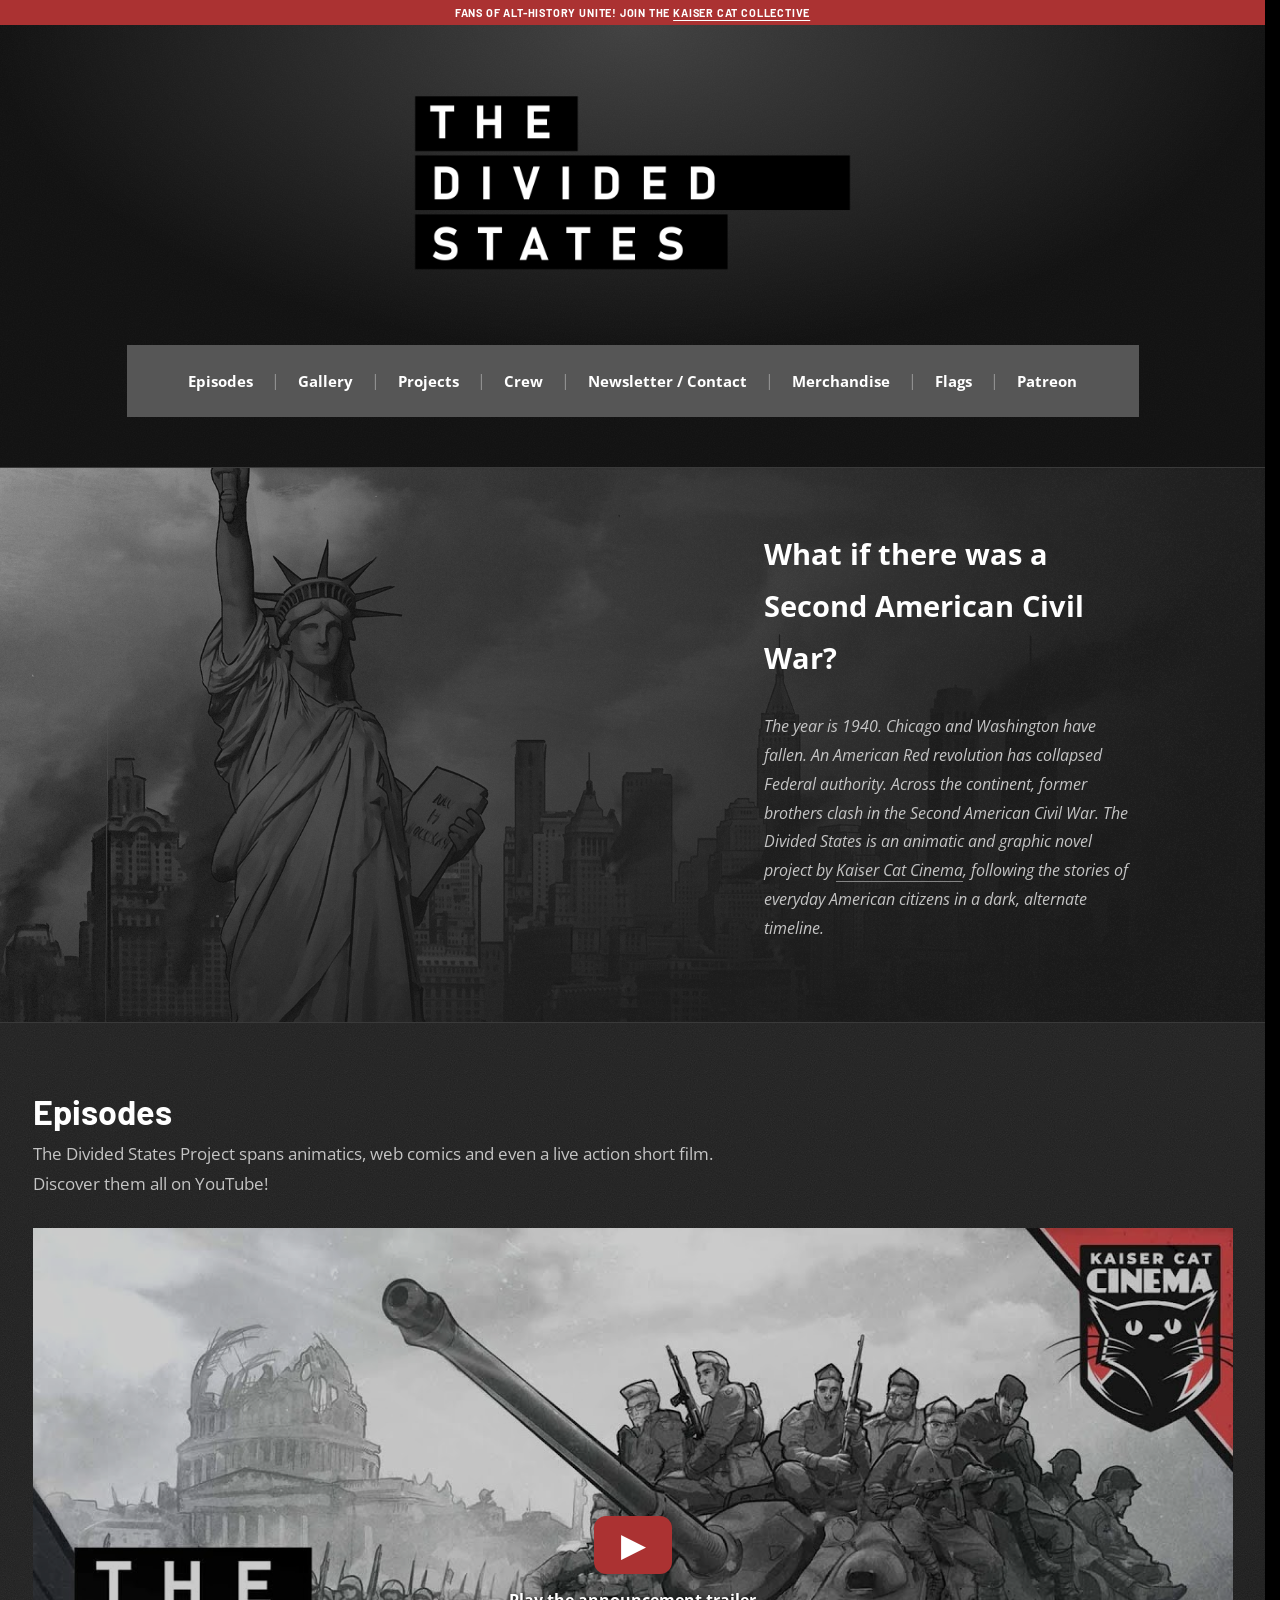
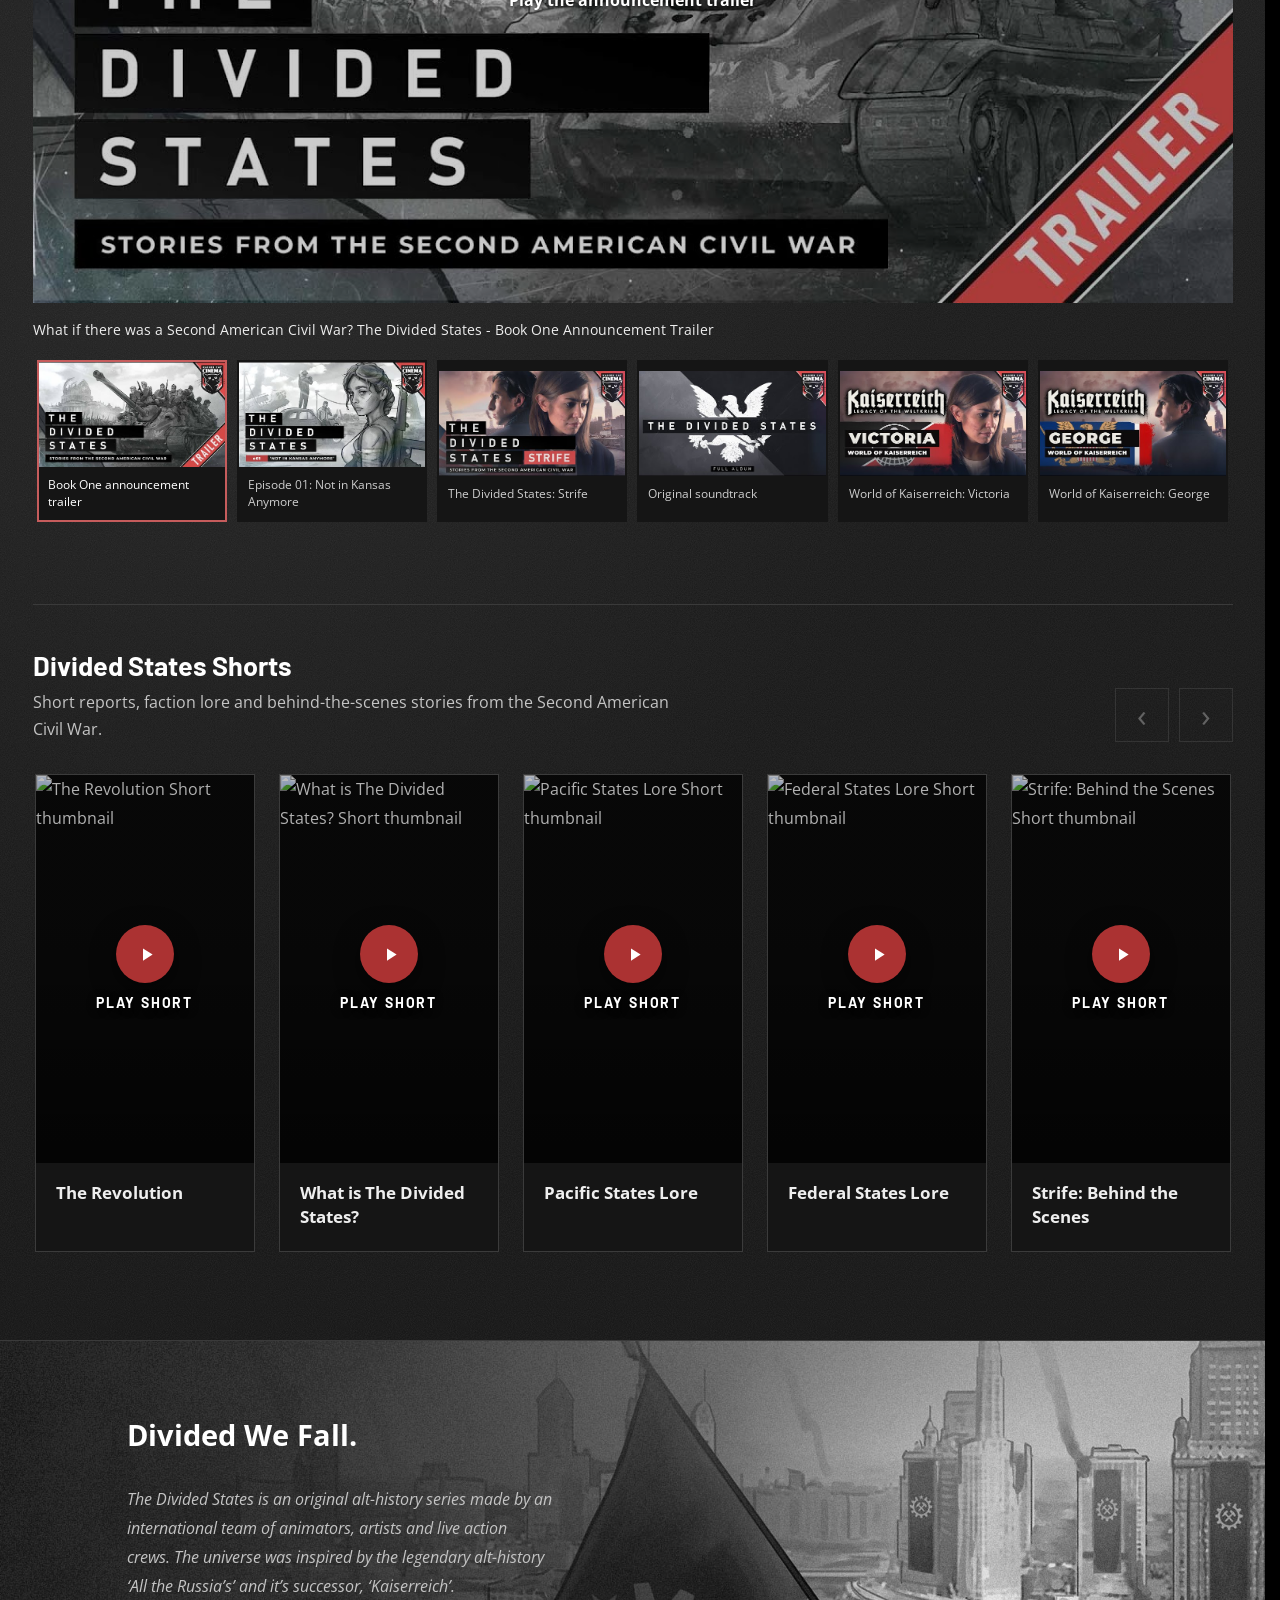
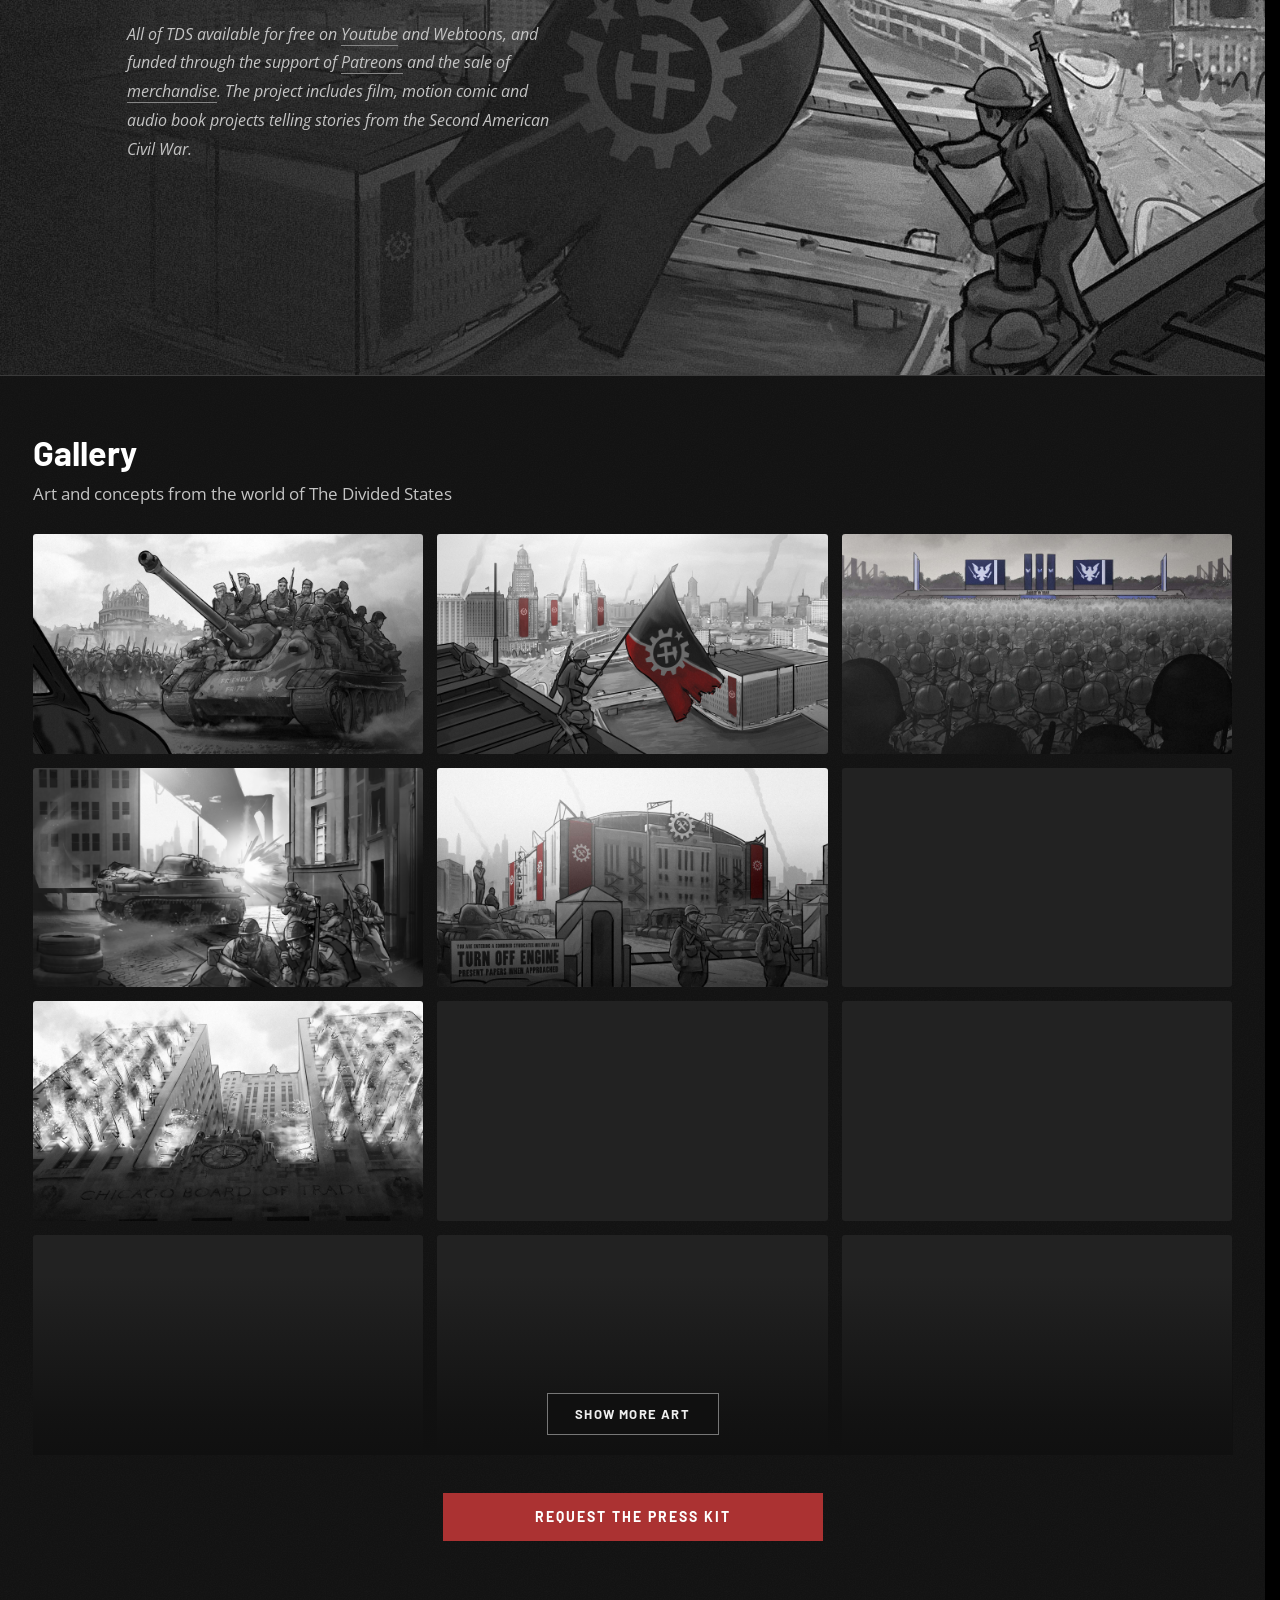
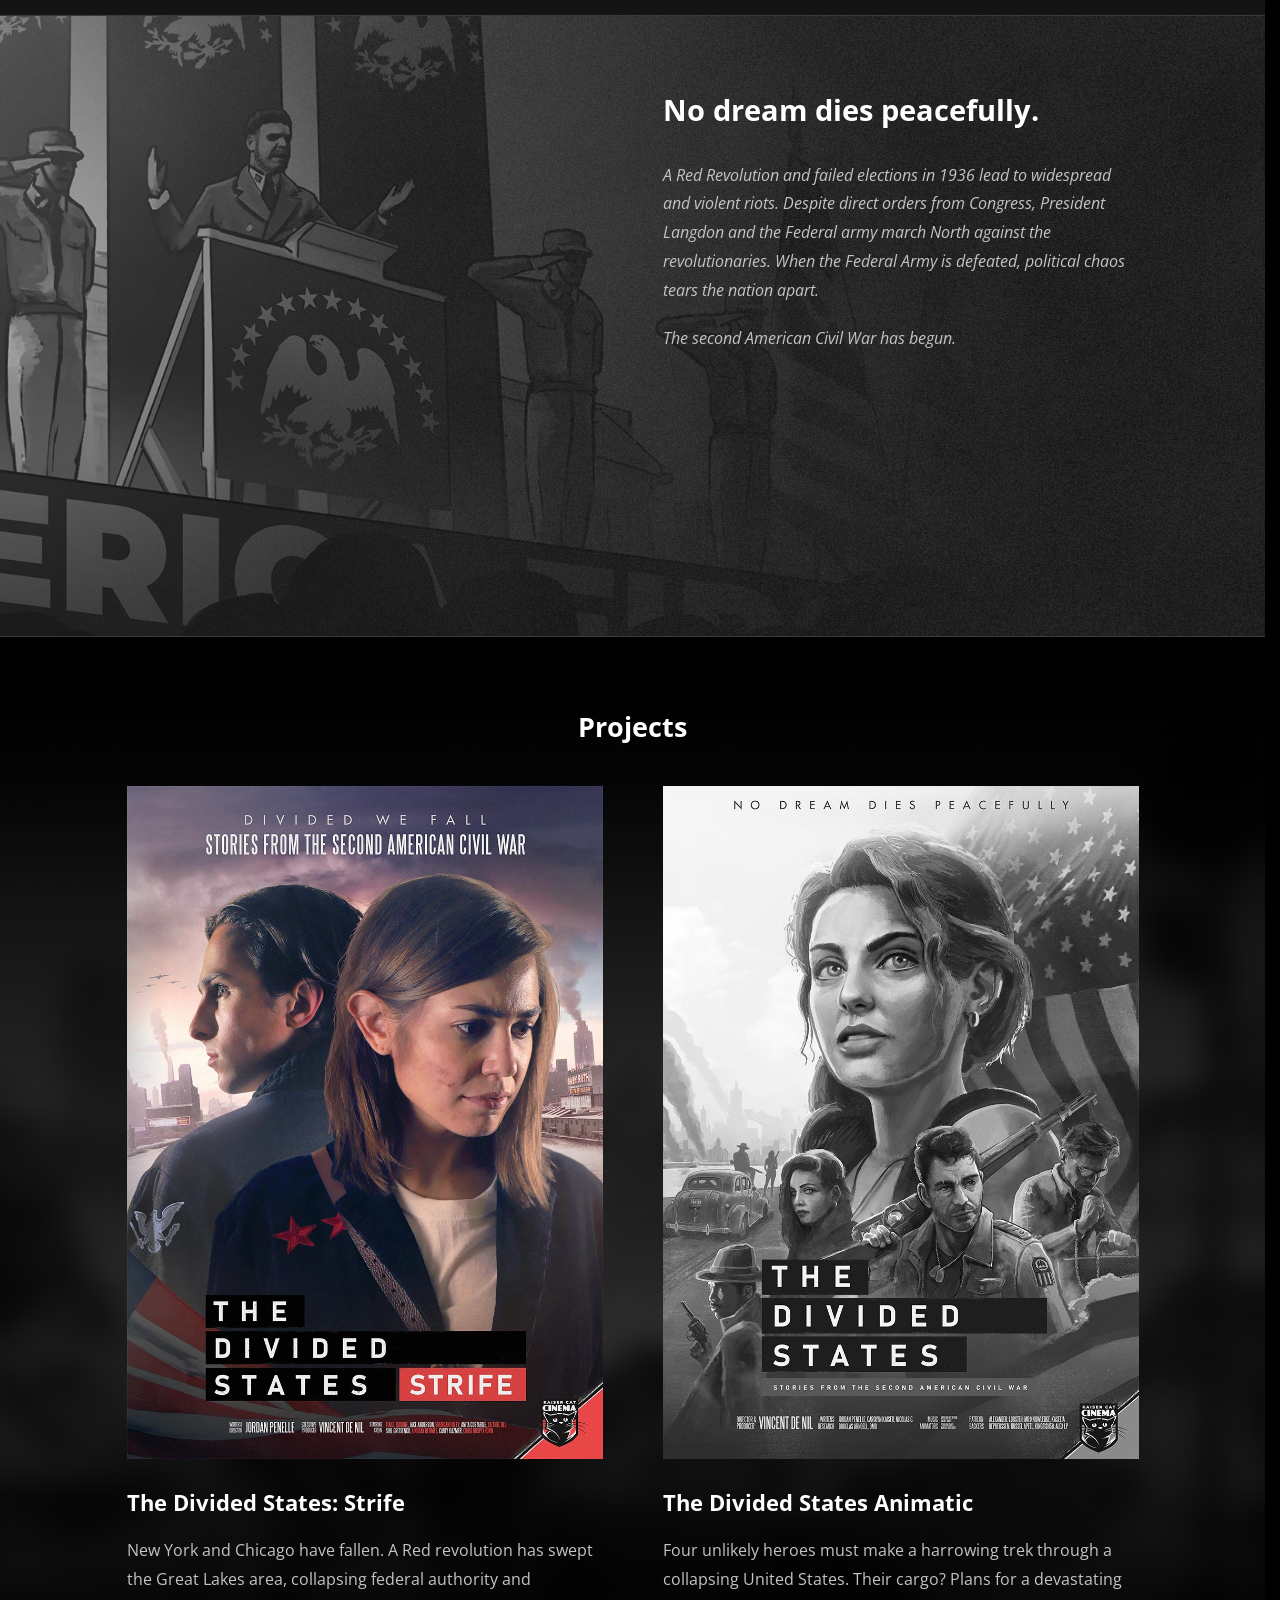
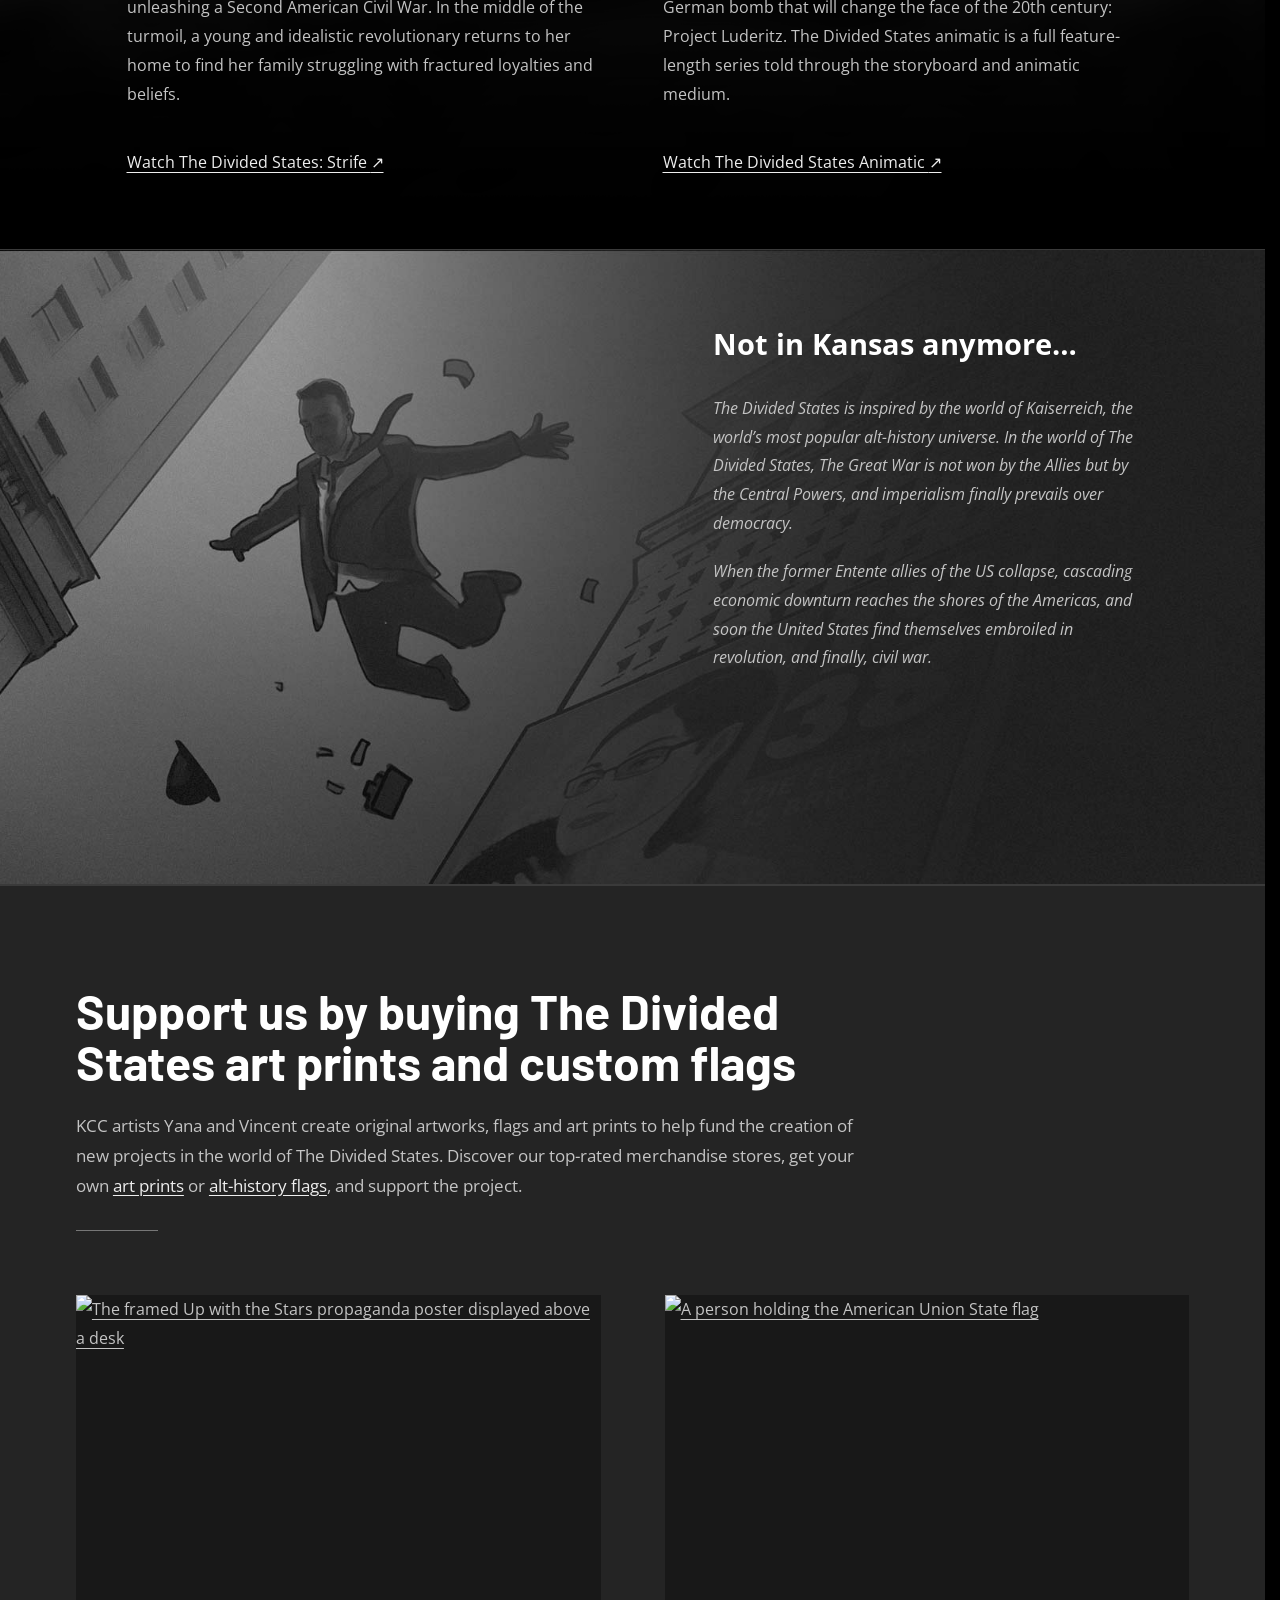
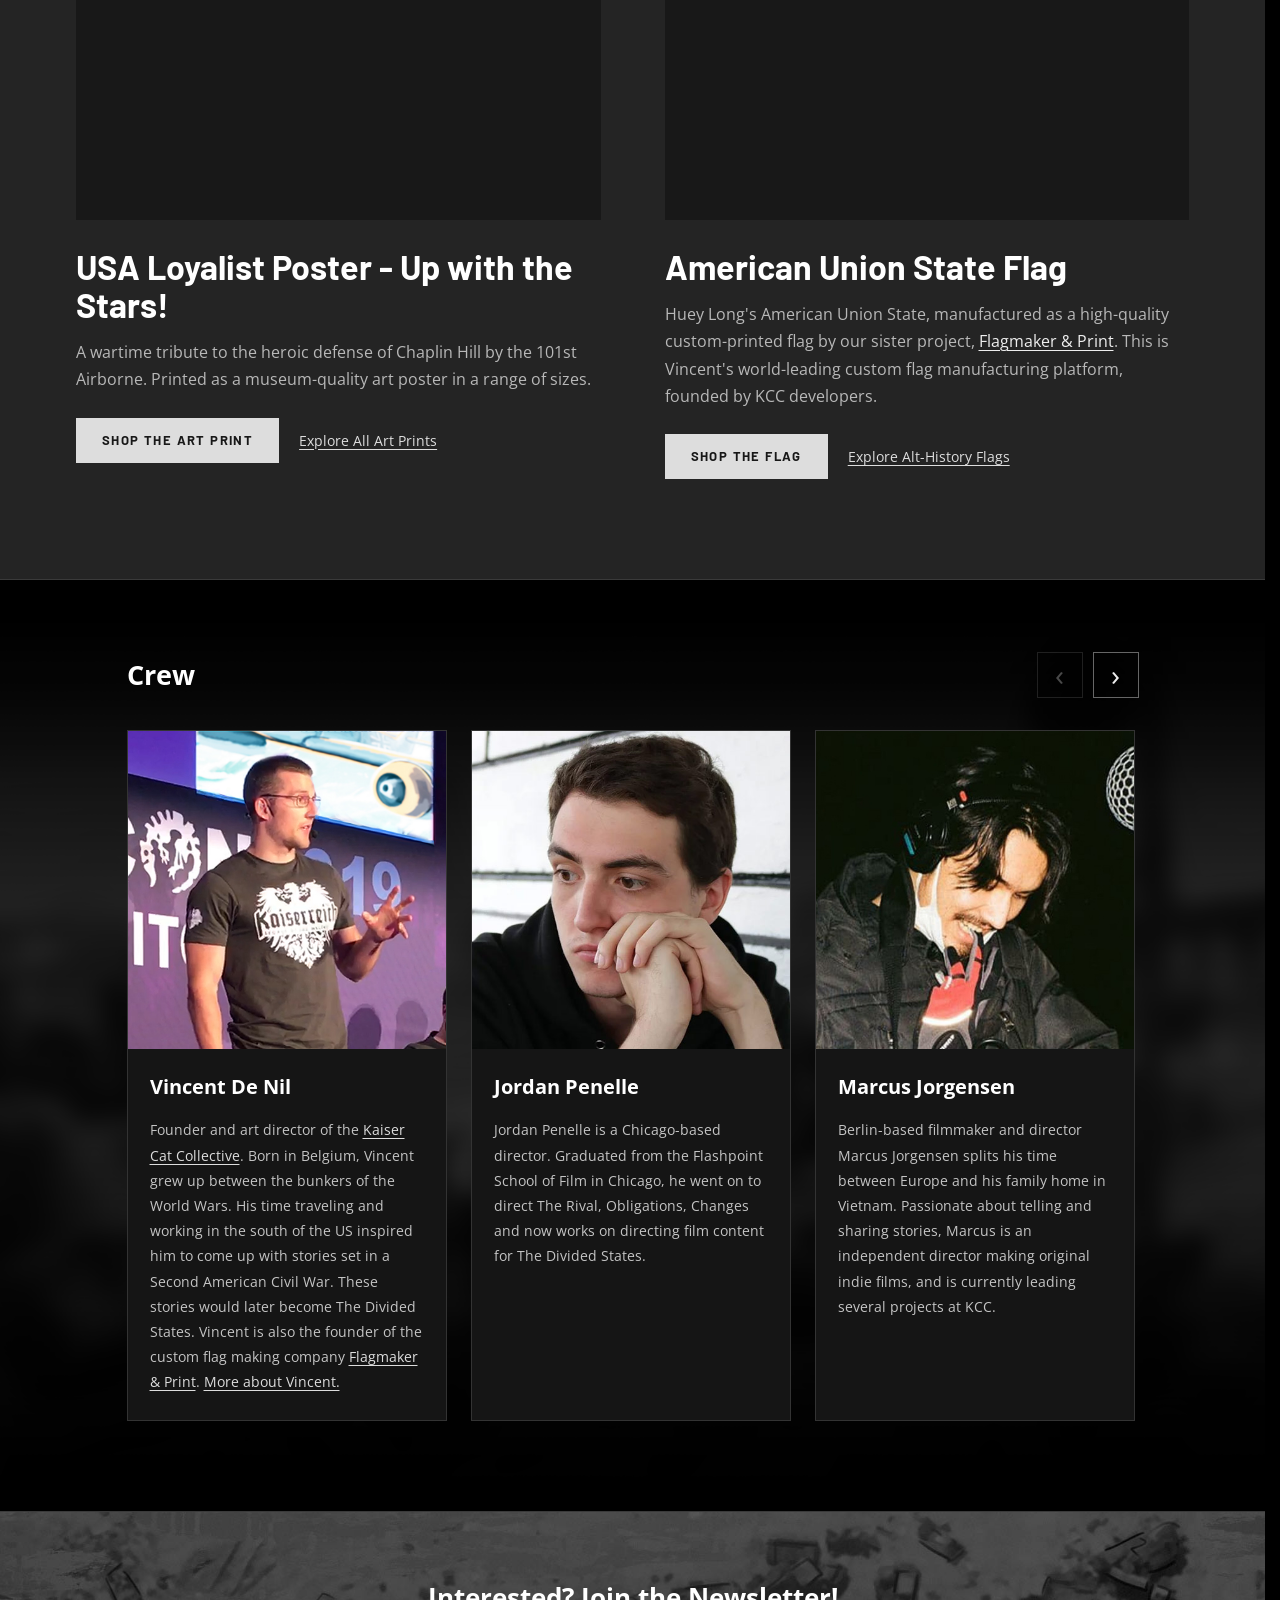
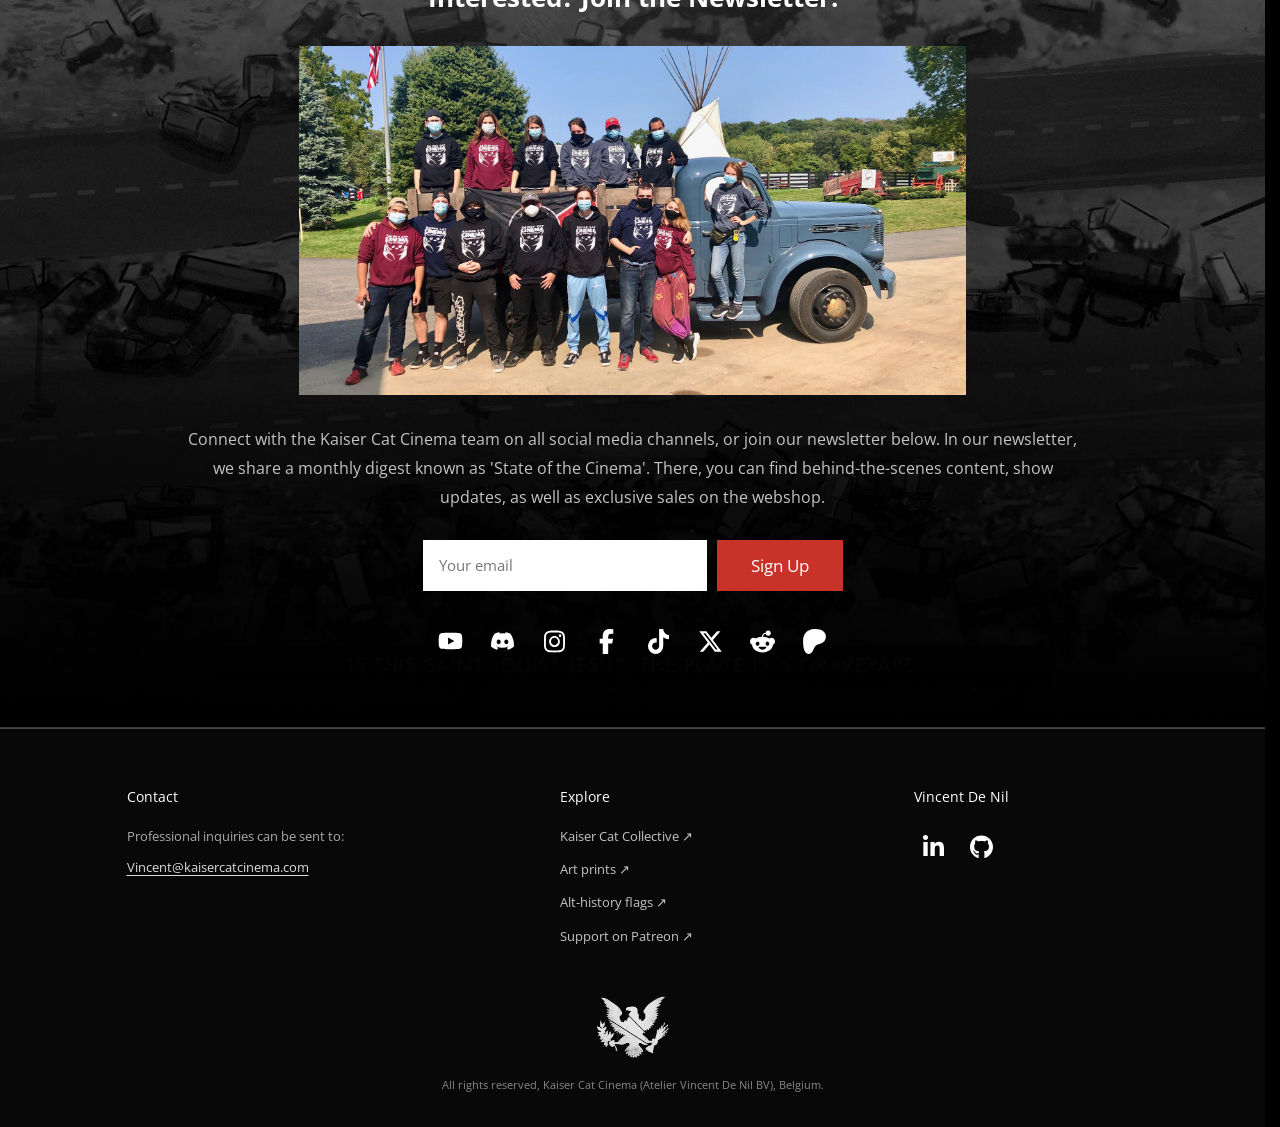
==== index.html @ d4772235 "Retitle Connect heading, strengthen masthead glow, wire footer eagle - "Interested? Connect with us!" ====
<!DOCTYPE html>
<html lang="en-US">
<head>
  <meta charset="utf-8">
  <meta name="viewport" content="width=device-width, initial-scale=1">
  <!-- The Divided States v2.0.4 — single-page static rebuild, 2026-09-03. -->
  <title>The Divided States | A Second American Civil War Animatic Anthology</title>
  <meta name="description" content="What if Germany had won the Great War? The Divided States is an animatic anthology following ordinary citizens through a Second American Civil War in the Kaiserreich alt-history world.">
  <meta name="robots" content="index, follow, max-image-preview:large, max-snippet:-1, max-video-preview:-1">
  <meta name="theme-color" content="#000000">
  <link rel="canonical" href="https://dividedstates-project.com/">
  <link rel="icon" href="favicon.ico">
  <meta property="og:type" content="website">
  <meta property="og:locale" content="en_US">
  <meta property="og:site_name" content="The Divided States">
  <meta property="og:title" content="The Divided States | A Second American Civil War Animatic Anthology">
  <meta property="og:description" content="What if Germany had won the Great War? The Divided States is an animatic anthology following ordinary citizens through a Second American Civil War in the Kaiserreich alt-history world.">
  <meta property="og:url" content="https://dividedstates-project.com/">
  <meta property="og:image" content="https://dividedstates-project.com/assets/social-preview.jpg">
  <meta property="og:image:alt" content="The Divided States — stories from the Second American Civil War">
  <meta name="twitter:card" content="summary_large_image">
  <meta name="twitter:site" content="@kaisercatcinema">
  <meta name="twitter:title" content="The Divided States | A Second American Civil War Animatic Anthology">
  <meta name="twitter:description" content="What if Germany had won the Great War? The Divided States is an animatic anthology following ordinary citizens through a Second American Civil War in the Kaiserreich alt-history world.">
  <meta name="twitter:image" content="https://dividedstates-project.com/assets/social-preview.jpg">
  <meta name="twitter:image:alt" content="The Divided States — stories from the Second American Civil War">
  <link rel="stylesheet" href="styles.css?v=2.5.1">
  <script src="main.js?v=2.4.0" defer></script>
  <!-- Canonical shared entities follow vincentdenil.com. The graph uses the
       same #vincent, #atelier, KCC #org and FMP #org IDs as American Kingdoms.
       Keep complete local definitions: consumers need not fetch other sites. -->
  <script type="application/ld+json">
{
  "@context": "https://schema.org",
  "@graph": [
    {
      "@type": "WebSite",
      "@id": "https://dividedstates-project.com/#website",
      "url": "https://dividedstates-project.com/",
      "name": "The Divided States",
      "description": "What if Germany had won the Great War? The Divided States is an animatic anthology following ordinary citizens through a Second American Civil War in the Kaiserreich alt-history world.",
      "inLanguage": "en-US",
      "publisher": {
        "@id": "https://kaisercatcinema.com/#org"
      },
      "about": {
        "@id": "https://dividedstates-project.com/#project"
      }
    },
    {
      "@type": "WebPage",
      "@id": "https://dividedstates-project.com/#webpage",
      "url": "https://dividedstates-project.com/",
      "name": "The Divided States | A Second American Civil War Animatic Anthology",
      "description": "What if Germany had won the Great War? The Divided States is an animatic anthology following ordinary citizens through a Second American Civil War in the Kaiserreich alt-history world.",
      "isPartOf": {
        "@id": "https://dividedstates-project.com/#website"
      },
      "about": {
        "@id": "https://dividedstates-project.com/#project"
      },
      "mainEntity": {
        "@id": "https://dividedstates-project.com/#project"
      },
      "primaryImageOfPage": {
        "@type": "ImageObject",
        "url": "https://dividedstates-project.com/assets/social-preview.jpg"
      },
      "inLanguage": "en-US"
    },
    {
      "@type": "CreativeWorkSeries",
      "@id": "https://dividedstates-project.com/#project",
      "name": "The Divided States",
      "url": "https://dividedstates-project.com/",
      "description": "An animatic and graphic-novel anthology set during a Second American Civil War, produced by the Kaiser Cat Collective.",
      "genre": [
        "Alternate history",
        "Animation",
        "Graphic novel"
      ],
      "keywords": "alternate history, Second American Civil War, Kaiserreich, animatic, graphic novel",
      "inLanguage": "en-US",
      "image": "https://dividedstates-project.com/assets/projects/the-divided-states-strife.jpg",
      "creator": {
        "@id": "https://vincentdenil.com/#vincent"
      },
      "author": {
        "@id": "https://vincentdenil.com/#vincent"
      },
      "publisher": {
        "@id": "https://kaisercatcinema.com/#org"
      },
      "isPartOf": {
        "@id": "https://dividedstates-project.com/#website"
      }
    },
    {
      "@type": "Person",
      "@id": "https://vincentdenil.com/#vincent",
      "url": "https://vincentdenil.com/",
      "name": "Vincent De Nil",
      "alternateName": "VincentDN",
      "jobTitle": [
        "Founder",
        "Art Director"
      ],
      "image": {
        "@type": "ImageObject",
        "url": "https://vincentdenil.com/assets/vincent.jpg",
        "caption": "Vincent De Nil giving his talk 'Creating the World of Kaiserreich' at PDX-CON Berlin, 2019"
      },
      "description": "Belgian founder and art director working between Stockholm and Raleigh, North Carolina. Creator of alternate-history worlds and founder of companies that develop, publish and support them.",
      "nationality": {
        "@type": "Country",
        "name": "Belgium"
      },
      "workLocation": [
        {
          "@type": "Place",
          "name": "Stockholm, Sweden"
        },
        {
          "@type": "Place",
          "name": "Raleigh, North Carolina, United States"
        }
      ],
      "knowsAbout": [
        "Art direction",
        "Alternate-history worldbuilding",
        "Vexillography and flag design",
        "Custom flag manufacturing",
        "Direct-to-garment (DTG) printing",
        "Dye-sublimation printing",
        "Video game modding"
      ],
      "worksFor": {
        "@id": "https://vincentdenil.com/#atelier"
      },
      "affiliation": {
        "@id": "https://kaisercatcinema.com/#org"
      },
      "sameAs": [
        "https://kaisercatcinema.com/pages/about-vincent",
        "https://flagmaker-print.com/pages/about-vincent",
        "https://www.artstation.com/vincentdn",
        "https://www.linkedin.com/in/vincentdn/",
        "https://github.com/VincentDN",
        "https://www.youtube.com/channel/UCoqMfyTcyPwd3zMx0-wZc9w",
        "https://www.reddit.com/user/KR-VincentDN/"
      ]
    },
    {
      "@type": "Organization",
      "@id": "https://kaisercatcinema.com/#org",
      "url": "https://kaisercatcinema.com/",
      "name": "Kaiser Cat Collective",
      "alternateName": "KCC",
      "foundingDate": "2016",
      "founder": {
        "@id": "https://vincentdenil.com/#vincent"
      },
      "parentOrganization": {
        "@id": "https://vincentdenil.com/#atelier"
      },
      "sameAs": [
        "https://www.youtube.com/channel/UCmkp7Rg6GtSBmExot-v68XQ",
        "https://www.youtube.com/kaisercatcinema"
      ]
    },
    {
      "@type": "Organization",
      "@id": "https://vincentdenil.com/#atelier",
      "url": "https://vincentdenil.com/",
      "name": "Atelier Vincent De Nil BV",
      "legalName": "Atelier Vincent De Nil BV",
      "founder": {
        "@id": "https://vincentdenil.com/#vincent"
      },
      "subOrganization": [
        {
          "@id": "https://kaisercatcinema.com/#org"
        },
        {
          "@id": "https://flagmaker-print.com/#org"
        }
      ]
    },
    {
      "@type": "OnlineStore",
      "@id": "https://flagmaker-print.com/#org",
      "url": "https://flagmaker-print.com/",
      "name": "Flagmaker & Print",
      "founder": {
        "@id": "https://vincentdenil.com/#vincent"
      },
      "parentOrganization": {
        "@id": "https://vincentdenil.com/#atelier"
      }
    }
  ]
}
  </script>
</head>
<body>
  <a class="skip-link" href="#main">Skip to content</a>
  <div class="ribbon">
    Fans of alt-history unite! Join the <a href="https://kaisercatcinema.com/about">Kaiser Cat Collective</a>
  </div>
  <header id="top" class="masthead dark-noise">
    <div class="wrap">
      <a class="brand" href="#top" aria-label="The Divided States — home">
        <img src="assets/logo.png" alt="The Divided States" width="1156" height="512" fetchpriority="high" decoding="async">
      </a>
      <nav class="navigation" aria-label="Main navigation">
        <button class="menu-toggle" type="button" aria-label="Menu" aria-controls="navigation-links" aria-expanded="false">
          <svg aria-hidden="true" viewBox="0 0 24 24" fill="none" stroke="currentColor" stroke-width="1.8"><path d="M3 6h18M3 12h18M3 18h18"/></svg>
        </button>
        <ul id="navigation-links" class="nav-links">
          <li><a href="#episodes">Episodes</a></li>
          <li><a href="#gallery">Gallery</a></li>
          <li><a href="#projects">Projects</a></li>
          <li><a href="#crew">Crew</a></li>
          <li><a href="#contact">Newsletter / Contact</a></li>
          <li><a href="https://kaisercatcinema.com/">Merchandise</a></li>
          <li><a href="https://flagmaker-print.com/">Flags</a></li>
          <li><a href="https://kaisercatcinema.com/pages/patreon-programme">Patreon</a></li>
        </ul>
      </nav>
    </div>
  </header>

  <main id="main">
    <!-- PREMISE: preserve the original image, copy and right-hand text. -->
    <section class="story hero" aria-labelledby="premise-title">
      <div class="wrap">
        <div class="story-copy">
          <h1 id="premise-title">What if there was a Second American Civil War?</h1>
          <p>The year is 1940. Chicago and Washington have fallen. An American Red revolution has collapsed Federal authority. Across the continent, former brothers clash in the Second American Civil War. The Divided States is an animatic and graphic novel project by <a href="https://kaisercatcinema.com/pages/about">Kaiser Cat Cinema</a>, following the stories of everyday American citizens in a dark, alternate timeline.</p>
        </div>
      </div>
    </section>

    <!-- EPISODES: click-to-load player; no YouTube request before play. -->
    <section id="episodes" class="episodes episodes-grain" aria-labelledby="episodes-title">
      <h2 id="episodes-title" class="sr-only">Episodes</h2>
      <div id="media" class="video-wrap">
        <div class="episodes-heading">
          <h2>Episodes</h2>
          <p>The Divided States Project spans animatics, web comics and even a live action short film. Discover them all on YouTube!</p>
        </div>
        <div id="video-player" class="player">
          <img class="video-cover" src="assets/videos/2WU31N_nHgE-large.jpg" alt="The Divided States Book One announcement trailer" width="1280" height="720" loading="lazy" decoding="async">
          <button class="play-video" type="button" aria-label="Play the Book One announcement trailer">
            <span class="play-symbol" aria-hidden="true">▶</span>
            <span>Play the announcement trailer</span>
          </button>
        </div>
        <p id="video-caption" class="video-caption" aria-live="polite">What if there was a Second American Civil War? The Divided States - Book One Announcement Trailer</p>
        <div class="video-list" role="group" aria-label="Choose an episode or film">
          <button class="video-choice" type="button" data-video="2WU31N_nHgE" data-title="What if there was a Second American Civil War? The Divided States - Book One Announcement Trailer" aria-label="Play: What if there was a Second American Civil War? The Divided States - Book One Announcement Trailer" aria-pressed="true">
            <img src="assets/videos/2WU31N_nHgE.jpg" alt="" width="480" height="360" loading="lazy" decoding="async">
            <span>Book One announcement trailer</span>
          </button>
          <button class="video-choice" type="button" data-video="QDCTBDpGCtc" data-title="The Divided States [e01] ~ 'Not in Kansas Anymore' (Stories from the Second American Civil War)" aria-label="Play: The Divided States [e01] ~ 'Not in Kansas Anymore' (Stories from the Second American Civil War)" aria-pressed="false">
            <img src="assets/videos/QDCTBDpGCtc.jpg" alt="" width="480" height="360" loading="lazy" decoding="async">
            <span>Episode 01: Not in Kansas Anymore</span>
          </button>
          <button class="video-choice" type="button" data-video="fLonhsbW4B8" data-title="The Divided States: Strife - Short Film [What if there was a Second American Civil War?]" aria-label="Play: The Divided States: Strife - Short Film [What if there was a Second American Civil War?]" aria-pressed="false">
            <img src="assets/videos/fLonhsbW4B8.jpg" alt="" width="480" height="360" loading="lazy" decoding="async">
            <span>The Divided States: Strife</span>
          </button>
          <button class="video-choice" type="button" data-video="qiG064009Yc" data-title="The Divided States (Original Motion Series Soundtrack) - Full Album [2020]" aria-label="Play: The Divided States (Original Motion Series Soundtrack) - Full Album [2020]" aria-pressed="false">
            <img src="assets/videos/qiG064009Yc.jpg" alt="" width="480" height="360" loading="lazy" decoding="async">
            <span>Original soundtrack</span>
          </button>
          <button class="video-choice" type="button" data-video="qiyC9opmoVM" data-title="World of Kaiserreich: Victoria - Stories from the Second American Civil War" aria-label="Play: World of Kaiserreich: Victoria - Stories from the Second American Civil War" aria-pressed="false">
            <img src="assets/videos/qiyC9opmoVM.jpg" alt="" width="480" height="360" loading="lazy" decoding="async">
            <span>World of Kaiserreich: Victoria</span>
          </button>
          <button class="video-choice" type="button" data-video="i1ZbyGbnAVw" data-title="World of Kaiserreich: George - Stories from the Second American Civil War" aria-label="Play: World of Kaiserreich: George - Stories from the Second American Civil War" aria-pressed="false">
            <img src="assets/videos/i1ZbyGbnAVw.jpg" alt="" width="480" height="360" loading="lazy" decoding="async">
            <span>World of Kaiserreich: George</span>
          </button>
        </div>
        <section class="tds-shorts" aria-labelledby="tds-shorts-title">
          <div class="tds-shorts-head">
            <div>
              <h3 id="tds-shorts-title">Divided States Shorts</h3>
              <p>Short reports, faction lore and behind-the-scenes stories from the Second American Civil War.</p>
            </div>
            <div class="tds-shorts-controls">
              <button class="tds-shorts-prev" type="button" aria-label="Previous short">‹</button>
              <button class="tds-shorts-next" type="button" aria-label="Next short">›</button>
            </div>
          </div>
          <div id="tds-shorts-track" class="tds-shorts-track" tabindex="0" aria-label="Divided States Shorts, scroll horizontally">
            <figure class="tds-short-card">
              <div class="tds-short-video" data-embed="https://www.youtube-nocookie.com/embed/jQD4olEGjiQ?autoplay=1&amp;rel=0" data-title="The Revolution" role="button" tabindex="0" aria-label="Play The Revolution">
                <img src="https://i.ytimg.com/vi/jQD4olEGjiQ/oar2.jpg" alt="The Revolution Short thumbnail" width="360" height="640" loading="lazy" decoding="async">
                <div class="tds-short-play"><span class="tds-short-disc" aria-hidden="true"><svg viewBox="0 0 24 24"><path d="M8 5v14l11-7z"/></svg></span><span>Play Short</span></div>
              </div>
              <figcaption>The Revolution</figcaption>
            </figure>
            <figure class="tds-short-card">
              <div class="tds-short-video" data-embed="https://www.youtube-nocookie.com/embed/eUPUEBbYSxg?autoplay=1&amp;rel=0" data-title="What is The Divided States?" role="button" tabindex="0" aria-label="Play What is The Divided States?">
                <img src="https://i.ytimg.com/vi/eUPUEBbYSxg/oar2.jpg" alt="What is The Divided States? Short thumbnail" width="360" height="640" loading="lazy" decoding="async">
                <div class="tds-short-play"><span class="tds-short-disc" aria-hidden="true"><svg viewBox="0 0 24 24"><path d="M8 5v14l11-7z"/></svg></span><span>Play Short</span></div>
              </div>
              <figcaption>What is The Divided States?</figcaption>
            </figure>
            <figure class="tds-short-card">
              <div class="tds-short-video" data-embed="https://www.youtube-nocookie.com/embed/YkHB0frg7x0?autoplay=1&amp;rel=0" data-title="Pacific States Lore" role="button" tabindex="0" aria-label="Play Pacific States Lore">
                <img src="https://i.ytimg.com/vi/YkHB0frg7x0/oar2.jpg" alt="Pacific States Lore Short thumbnail" width="360" height="640" loading="lazy" decoding="async">
                <div class="tds-short-play"><span class="tds-short-disc" aria-hidden="true"><svg viewBox="0 0 24 24"><path d="M8 5v14l11-7z"/></svg></span><span>Play Short</span></div>
              </div>
              <figcaption>Pacific States Lore</figcaption>
            </figure>
            <figure class="tds-short-card">
              <div class="tds-short-video" data-embed="https://www.youtube-nocookie.com/embed/TuJLcqTqN_k?autoplay=1&amp;rel=0" data-title="Federal States Lore" role="button" tabindex="0" aria-label="Play Federal States Lore">
                <img src="https://i.ytimg.com/vi/TuJLcqTqN_k/oar2.jpg" alt="Federal States Lore Short thumbnail" width="360" height="640" loading="lazy" decoding="async">
                <div class="tds-short-play"><span class="tds-short-disc" aria-hidden="true"><svg viewBox="0 0 24 24"><path d="M8 5v14l11-7z"/></svg></span><span>Play Short</span></div>
              </div>
              <figcaption>Federal States Lore</figcaption>
            </figure>
            <figure class="tds-short-card">
              <div class="tds-short-video" data-embed="https://www.youtube-nocookie.com/embed/0ZTv1G9I45o?autoplay=1&amp;rel=0" data-title="Strife: Behind the Scenes" role="button" tabindex="0" aria-label="Play Strife: Behind the Scenes">
                <img src="https://i.ytimg.com/vi/0ZTv1G9I45o/oar2.jpg" alt="Strife: Behind the Scenes Short thumbnail" width="360" height="640" loading="lazy" decoding="async">
                <div class="tds-short-play"><span class="tds-short-disc" aria-hidden="true"><svg viewBox="0 0 24 24"><path d="M8 5v14l11-7z"/></svg></span><span>Play Short</span></div>
              </div>
              <figcaption>Strife: Behind the Scenes</figcaption>
            </figure>
          </div>
        </section>
        <noscript><p>Enable JavaScript to play the videos, or visit <a href="https://kaisercatcinema.com/pages/about">Kaiser Cat Cinema</a> to find the series.</p></noscript>
      </div>
    </section>

    <section class="story divided" aria-labelledby="divided-title">
      <div class="wrap">
        <div class="story-copy">
          <h2 id="divided-title">Divided We Fall.</h2>
          <p>The Divided States is an original alt-history series made by an international team of animators, artists and live action crews. The universe was inspired by the legendary alt-history ‘All the Russia’s’ and it’s successor, ‘Kaiserreich’.</p>
          <p>All of TDS available for free on <a href="#episodes">Youtube</a> and Webtoons, and funded through the support of <a href="https://kaisercatcinema.com/pages/patreon-programme">Patreons</a> and the sale of <a href="https://kaisercatcinema.com/">merchandise</a>. The project includes film, motion comic and audio book projects telling stories from the Second American Civil War.</p>
        </div>
      </div>
    </section>

    <!-- GALLERY: add/reorder the buttons below to manage the artwork. -->
    <section id="gallery" class="gallery-section dark-noise" aria-labelledby="gallery-title">
      <div class="gallery-heading">
        <h2 id="gallery-title">Gallery</h2>
        <p>Art and concepts from the world of The Divided States</p>
      </div>
      <div class="gallery-shell">
      <div id="gallery-mosaic" class="gallery">
        <button class="gallery-item" type="button" data-full="assets/gallery/tanks-before-the-capitol.jpg" data-caption="Tanks before the Capitol" aria-label="Enlarge: Tanks before the Capitol">
          <img src="assets/gallery/tanks-before-the-capitol.jpg" alt="Tanks before the Capitol" width="1920" height="1080" loading="lazy" decoding="async">
        </button>
        <button class="gallery-item" type="button" data-full="assets/gallery/raising-the-flag-over-chicago.jpg" data-caption="Raising the flag over Chicago" aria-label="Enlarge: Raising the flag over Chicago">
          <img src="assets/gallery/raising-the-flag-over-chicago.jpg" alt="Raising the flag over Chicago" width="1920" height="1080" loading="lazy" decoding="async">
        </button>
        <button class="gallery-item" type="button" data-full="assets/gallery/the-kingfish-rally.jpg" data-caption="The Kingfish rally" aria-label="Enlarge: The Kingfish rally">
          <img src="assets/gallery/the-kingfish-rally.jpg" alt="The Kingfish rally" width="1920" height="1080" loading="lazy" decoding="async">
        </button>
        <button class="gallery-item" type="button" data-full="assets/gallery/battle-for-the-brooklyn-bridge.jpg" data-caption="Battle for the Brooklyn Bridge" aria-label="Enlarge: Battle for the Brooklyn Bridge">
          <img src="assets/gallery/battle-for-the-brooklyn-bridge.jpg" alt="Battle for the Brooklyn Bridge" width="1920" height="1080" loading="lazy" decoding="async">
        </button>
        <button class="gallery-item" type="button" data-full="assets/gallery/the-stadium.jpg" data-caption="The stadium" aria-label="Enlarge: The stadium">
          <img src="assets/gallery/the-stadium.jpg" alt="The stadium" width="1920" height="1080" loading="lazy" decoding="async">
        </button>
        <button class="gallery-item" type="button" data-full="assets/gallery/the-kingfish-speaks.jpg" data-caption="The Kingfish speaks" aria-label="Enlarge: The Kingfish speaks">
          <img src="assets/gallery/the-kingfish-speaks.jpg" alt="The Kingfish speaks" width="1920" height="1080" loading="lazy" decoding="async">
        </button>
        <button class="gallery-item" type="button" data-full="assets/gallery/collapse-of-the-board-of-trade.jpg" data-caption="Collapse of the Board of Trade" aria-label="Enlarge: Collapse of the Board of Trade">
          <img src="assets/gallery/collapse-of-the-board-of-trade.jpg" alt="Collapse of the Board of Trade" width="1920" height="1080" loading="lazy" decoding="async">
        </button>
        <button class="gallery-item" type="button" data-full="assets/gallery/greyhounds-in-chicago.jpg" data-caption="Greyhounds in Chicago" aria-label="Enlarge: Greyhounds in Chicago">
          <img src="assets/gallery/greyhounds-in-chicago.jpg" alt="Greyhounds in Chicago" width="1920" height="1080" loading="lazy" decoding="async">
        </button>
        <button class="gallery-item" type="button" data-full="assets/gallery/anti-air-position.jpg" data-caption="Anti-air position" aria-label="Enlarge: Anti-air position">
          <img src="assets/gallery/anti-air-position.jpg" alt="Anti-air position" width="1920" height="1080" loading="lazy" decoding="async">
        </button>
        <button class="gallery-item" type="button" data-full="assets/gallery/wall-street.jpg" data-caption="Wall Street" aria-label="Enlarge: Wall Street">
          <img src="assets/gallery/wall-street.jpg" alt="Wall Street" width="1920" height="1080" loading="lazy" decoding="async">
        </button>
        <button class="gallery-item" type="button" data-full="assets/gallery/reeds-address.jpg" data-caption="Reed's address" aria-label="Enlarge: Reed's address">
          <img src="assets/gallery/reeds-address.jpg" alt="Reed's address" width="1920" height="1080" loading="lazy" decoding="async">
        </button>
        <button class="gallery-item" type="button" data-full="assets/gallery/highway-of-death.jpg" data-caption="Highway of death" aria-label="Enlarge: Highway of death">
          <img src="assets/gallery/highway-of-death.jpg" alt="Highway of death" width="1920" height="1080" loading="lazy" decoding="async">
        </button>
        <button class="gallery-item" type="button" data-full="assets/gallery/sniper-in-the-ruins.jpg" data-caption="Sniper in the ruins" aria-label="Enlarge: Sniper in the ruins">
          <img src="assets/gallery/sniper-in-the-ruins.jpg" alt="Sniper in the ruins" width="1920" height="1080" loading="lazy" decoding="async">
        </button>
        <button class="gallery-item" type="button" data-full="assets/gallery/reprisal.jpg" data-caption="Reprisal" aria-label="Enlarge: Reprisal">
          <img src="assets/gallery/reprisal.jpg" alt="Reprisal" width="1920" height="1080" loading="lazy" decoding="async">
        </button>
        <button class="gallery-item" type="button" data-full="assets/gallery/detonation.jpg" data-caption="Detonation" aria-label="Enlarge: Detonation">
          <img src="assets/gallery/detonation.jpg" alt="Detonation" width="1920" height="1080" loading="lazy" decoding="async">
        </button>
        <button class="gallery-item" type="button" data-full="assets/gallery/aboard-the-greyhound.jpg" data-caption="Aboard the Greyhound" aria-label="Enlarge: Aboard the Greyhound">
          <img src="assets/gallery/aboard-the-greyhound.jpg" alt="Aboard the Greyhound" width="1920" height="1080" loading="lazy" decoding="async">
        </button>
        <button class="gallery-item" type="button" data-full="assets/gallery/denver-rises.jpg" data-caption="Denver rises" aria-label="Enlarge: Denver rises">
          <img src="assets/gallery/denver-rises.jpg" alt="Denver rises" width="1920" height="1080" loading="lazy" decoding="async">
        </button>
        <button class="gallery-item" type="button" data-full="assets/gallery/armour-on-the-highway.jpg" data-caption="Armour on the highway" aria-label="Enlarge: Armour on the highway">
          <img src="assets/gallery/armour-on-the-highway.jpg" alt="Armour on the highway" width="1920" height="1080" loading="lazy" decoding="async">
        </button>
        <button class="gallery-item" type="button" data-full="assets/gallery/the-workers-mart.jpg" data-caption="The Workers' Mart" aria-label="Enlarge: The Workers' Mart">
          <img src="assets/gallery/the-workers-mart.jpg" alt="The Workers' Mart" width="1920" height="1080" loading="lazy" decoding="async">
        </button>
        <button class="gallery-item" type="button" data-full="assets/gallery/flyover.jpg" data-caption="Flyover" aria-label="Enlarge: Flyover">
          <img src="assets/gallery/flyover.jpg" alt="Flyover" width="1920" height="1080" loading="lazy" decoding="async">
        </button>
        <button class="gallery-item" type="button" data-full="assets/gallery/the-strike-turns-violent.jpg" data-caption="The strike turns violent" aria-label="Enlarge: The strike turns violent">
          <img src="assets/gallery/the-strike-turns-violent.jpg" alt="The strike turns violent" width="1920" height="1080" loading="lazy" decoding="async">
        </button>
        <button class="gallery-item" type="button" data-full="assets/gallery/under-new-banners.jpg" data-caption="Under new banners" aria-label="Enlarge: Under new banners">
          <img src="assets/gallery/under-new-banners.jpg" alt="Under new banners" width="1920" height="1080" loading="lazy" decoding="async">
        </button>
        <button class="gallery-item" type="button" data-full="assets/gallery/on-the-road.jpg" data-caption="On the road" aria-label="Enlarge: On the road">
          <img src="assets/gallery/on-the-road.jpg" alt="On the road" width="1920" height="1080" loading="lazy" decoding="async">
        </button>
        <button class="gallery-item" type="button" data-full="assets/gallery/the-utah-road.jpg" data-caption="The Utah road" aria-label="Enlarge: The Utah road">
          <img src="assets/gallery/the-utah-road.jpg" alt="The Utah road" width="1920" height="1080" loading="lazy" decoding="async">
        </button>
        <button class="gallery-item" type="button" data-full="assets/gallery/a-knock-at-the-door.jpg" data-caption="A knock at the door" aria-label="Enlarge: A knock at the door">
          <img src="assets/gallery/a-knock-at-the-door.jpg" alt="A knock at the door" width="1920" height="1080" loading="lazy" decoding="async">
        </button>
      </div>
      <button class="gallery-reveal" type="button" aria-controls="gallery-mosaic" aria-expanded="false">Show More Art</button>
      </div>
      <div class="gallery-action">
        <a class="button press-button" href="#contact">REQUEST THE PRESS KIT</a>
      </div>
    </section>

    <section class="story dream" aria-labelledby="dream-title">
      <div class="wrap">
        <div class="story-copy">
          <h2 id="dream-title">No dream dies peacefully.</h2>
          <p>A Red Revolution and failed elections in 1936 lead to widespread and violent riots. Despite direct orders from Congress, President Langdon and the Federal army march North against the revolutionaries. When the Federal Army is defeated, political chaos tears the nation apart.</p>
          <p>The second American Civil War has begun.</p>
        </div>
      </div>
    </section>

    <section id="projects" class="projects texture" aria-labelledby="projects-title">
      <div class="wrap">
        <h2 id="projects-title" class="section-title">Projects</h2>
        <div class="project-grid">
        <article class="project-card">
          <img src="assets/projects/the-divided-states-strife.jpg" alt="The Divided States: Strife poster" width="905" height="1280" loading="lazy" decoding="async">
          <h3>The Divided States: Strife</h3>
          <p>New York and Chicago have fallen. A Red revolution has swept the Great Lakes area, collapsing federal authority and unleashing a Second American Civil War. In the middle of the turmoil, a young and idealistic revolutionary returns to her home to find her family struggling with fractured loyalties and beliefs.</p>
          <a class="project-link" href="#episodes" data-play-video="fLonhsbW4B8">Watch The Divided States: Strife <span aria-hidden="true">↗</span></a>
        </article>
        <article class="project-card">
          <img src="assets/projects/the-divided-states-animatic.jpg" alt="The Divided States Animatic poster" width="905" height="1280" loading="lazy" decoding="async">
          <h3>The Divided States Animatic</h3>
          <p>Four unlikely heroes must make a harrowing trek through a collapsing United States. Their cargo? Plans for a devastating German bomb that will change the face of the 20th century: Project Luderitz. The Divided States animatic is a full feature-length series told through the storyboard and animatic medium.</p>
          <a class="project-link" href="#episodes" data-play-video="QDCTBDpGCtc">Watch The Divided States Animatic <span aria-hidden="true">↗</span></a>
        </article>
        </div>
      </div>
    </section>

    <section class="story kansas" aria-labelledby="kansas-title">
      <div class="wrap">
        <div class="story-copy">
          <h2 id="kansas-title">Not in Kansas anymore…</h2>
          <p>The Divided States is inspired by the world of Kaiserreich, the world’s most popular alt-history universe. In the world of The Divided States, The Great War is not won by the Allies but by the Central Powers, and imperialism finally prevails over democracy.</p>
          <p>When the former Entente allies of the US collapse, cascading economic downturn reaches the shores of the Americas, and soon the United States find themselves embroiled in revolution, and finally, civil war.</p>
        </div>
      </div>
    </section>

    <section id="merchandise" class="merch-promo" aria-labelledby="merchandise-title">
      <div class="wrap">
        <div class="merch-intro">
          <h2 id="merchandise-title">Support us by buying The Divided States art prints and custom flags</h2>
          <p>KCC artists Yana and Vincent create original artworks, flags and art prints to help fund the creation of new projects in the world of The Divided States. Discover our top-rated merchandise stores, get your own <a href="https://kaisercatcinema.com/collections/althistory-posters">art prints</a> or <a href="https://flagmaker-print.com/collections/alt-history-flags">alt-history flags</a>, and support the project.</p>
          <div class="merch-divider" aria-hidden="true"></div>
        </div>
        <div class="merch-grid">
          <article class="merch-card">
            <a class="merch-image" href="https://kaisercatcinema.com/products/usa-propaganda-poster-up-with-the-stars" aria-label="View the USA Loyalist Poster - Up with the Stars">
              <img src="https://kaisercatcinema.com/cdn/shop/products/USAPoster-FRAMEDMOCKUP.jpg?v=1624882370" alt="The framed Up with the Stars propaganda poster displayed above a desk" width="1400" height="1400" loading="lazy" decoding="async">
            </a>
            <div class="merch-card-copy">
              <h3>USA Loyalist Poster - Up with the Stars!</h3>
              <p>A wartime tribute to the heroic defense of Chaplin Hill by the 101st Airborne. Printed as a museum-quality art poster in a range of sizes.</p>
              <div class="merch-actions">
                <a class="merch-button" href="https://kaisercatcinema.com/products/usa-propaganda-poster-up-with-the-stars">Shop the Art Print</a>
                <a class="merch-collection-link" href="https://kaisercatcinema.com/collections/althistory-posters">Explore All Art Prints</a>
              </div>
            </div>
          </article>
          <article class="merch-card">
            <a class="merch-image" href="https://flagmaker-print.com/products/american-union-state-flag-kaiserreich?_pos=1&amp;_sid=ef4e59b2a&amp;_ss=r" aria-label="View the American Union State flag">
              <img src="https://flagmaker-print.com/cdn/shop/files/FMP_App_Outtakes_2023_copy_2.jpg?crop=center&amp;height=800&amp;v=1699290518&amp;width=800" alt="A person holding the American Union State flag" width="800" height="800" loading="lazy" decoding="async">
            </a>
            <div class="merch-card-copy">
              <h3>American Union State Flag</h3>
              <p>Huey Long's American Union State, manufactured as a high-quality custom-printed flag by our sister project, <a href="https://flagmaker-print.com/">Flagmaker &amp; Print</a>. This is Vincent's world-leading custom flag manufacturing platform, founded by KCC developers.</p>
              <div class="merch-actions">
                <a class="merch-button" href="https://flagmaker-print.com/products/american-union-state-flag-kaiserreich?_pos=1&amp;_sid=ef4e59b2a&amp;_ss=r">Shop the Flag</a>
                <a class="merch-collection-link" href="https://flagmaker-print.com/collections/alt-history-flags">Explore Alt-History Flags</a>
              </div>
            </div>
          </article>
        </div>
      </div>
    </section>

    <section id="crew" class="crew texture" aria-labelledby="crew-title">
      <div class="wrap">
        <div class="crew-heading">
          <h2 id="crew-title" class="section-title">Crew</h2>
          <div class="crew-controls" hidden>
            <button class="crew-prev" type="button" aria-label="Previous crew members" aria-controls="crew-track" disabled><span aria-hidden="true">‹</span></button>
            <button class="crew-next" type="button" aria-label="Next crew members" aria-controls="crew-track"><span aria-hidden="true">›</span></button>
          </div>
        </div>
        <p id="crew-help" class="sr-only">Scroll horizontally to meet the crew. Use the left and right arrow keys when this row is focused.</p>
        <!-- Add members by copying a crew-card article. All biographies remain in the HTML. -->
        <div id="crew-track" class="crew-track" role="group" aria-roledescription="carousel" aria-label="Crew members" aria-describedby="crew-help" tabindex="0">
        <article class="crew-card">
          <img src="assets/crew/vincent-de-nil.jpg" alt="Vincent De Nil" width="500" height="500" loading="lazy" decoding="async">
          <h3>Vincent De Nil</h3>
          <p>Founder and art director of the <a href="https://kaisercatcinema.com/pages/about">Kaiser Cat Collective</a>. Born in Belgium, Vincent grew up between the bunkers of the World Wars. His time traveling and working in the south of the US inspired him to come up with stories set in a Second American Civil War. These stories would later become The Divided States. Vincent is also the founder of the custom flag making company <a href="https://flagmaker-print.com/">Flagmaker &amp; Print</a>. <a href="https://kaisercatcinema.com/pages/about-vincent">More about Vincent.</a></p>
        </article>
        <article class="crew-card">
          <img src="assets/crew/jordan-penelle.jpg" alt="Jordan Penelle" width="512" height="512" loading="lazy" decoding="async">
          <h3>Jordan Penelle</h3>
          <p>Jordan Penelle is a Chicago-based director. Graduated from the Flashpoint School of Film in Chicago, he went on to direct The Rival, Obligations, Changes and now works on directing film content for The Divided States.</p>
        </article>
        <article class="crew-card">
          <img src="assets/crew/marcus-jorgensen.jpg" alt="Marcus Jorgensen" width="512" height="512" loading="lazy" decoding="async">
          <h3>Marcus Jorgensen</h3>
          <p>Berlin-based filmmaker and director Marcus Jorgensen splits his time between Europe and his family home in Vietnam. Passionate about telling and sharing stories, Marcus is an independent director making original indie films, and is currently leading several projects at KCC.</p>
        </article>
        <article class="crew-card">
          <img src="assets/crew/nicholas-gritsenko.jpg" alt="Nicholas Gritsenko" width="512" height="512" loading="lazy" decoding="async">
          <h3>Nicholas Gritsenko</h3>
          <p>Nicholas is a Ukranian-American filmmaker born in Chicago, IL. After attending film school at Flashpoint Chicago, a campus of Columbia College of Hollywood, Sihl went on to work on several short films with fellow students. Inspired by the passion of other students, Sihl started his own LLC production company: Glimpse of Gold Pictures,</p>
        </article>
        </div>
      </div>
    </section>

    <section id="contact" class="contact" aria-labelledby="contact-title">
      <div class="wrap">
        <h2 id="contact-title">Interested? Join the Newsletter!</h2>
        <img class="contact-photo" src="assets/crew-on-set.jpg" alt="The Kaiser Cat Cinema crew on the set of The Divided States: Strife" width="1920" height="1005" loading="lazy" decoding="async">
        <p class="contact-copy">Connect with the Kaiser Cat Cinema team on all social media channels, or join our newsletter below. In our newsletter, we share a monthly digest known as 'State of the Cinema'. There, you can find behind-the-scenes content, show updates, as well as exclusive sales on the webshop.</p>
        <div class="newsletter-widget" id="newsletterWidget">
          <form class="newsletter-form" id="newsletterForm" novalidate>
            <div class="newsletter-form-row">
              <label class="sr-only" for="newsletterEmail">Email address</label>
              <input type="email" id="newsletterEmail" name="email" placeholder="Your email" autocomplete="email" required>
              <button type="submit" class="button newsletter-button">Sign Up</button>
            </div>
            <input type="text" name="company" class="newsletter-hp" tabindex="-1" autocomplete="off" aria-hidden="true">
            <p class="newsletter-error" role="alert" hidden></p>
          </form>
        </div>
        <!-- KCC profiles verified against kaisercatcinema.com/pages/connect.
             Brand SVGs: Font Awesome Free, CC BY 4.0; assets/icons/LICENSE.txt. -->
        <nav class="social-icons newsletter-socials" aria-label="Kaiser Cat Cinema social profiles">
          <a href="https://www.youtube.com/kaisercatcinema" aria-label="Kaiser Cat Cinema on YouTube" title="YouTube" target="_blank" rel="noopener noreferrer"><img src="assets/icons/youtube.svg" alt="" width="28" height="28" loading="lazy"></a>
          <a href="https://discord.gg/bfDaxhk" aria-label="Kaiser Cat Cinema on Discord" title="Discord" target="_blank" rel="noopener noreferrer"><img src="assets/icons/discord.svg" alt="" width="28" height="28" loading="lazy"></a>
          <a href="https://www.instagram.com/kaisercatcinema/" aria-label="Kaiser Cat Cinema on Instagram" title="Instagram" target="_blank" rel="noopener noreferrer"><img src="assets/icons/instagram.svg" alt="" width="28" height="28" loading="lazy"></a>
          <a href="https://www.facebook.com/kaisercatcinema/" aria-label="Kaiser Cat Cinema on Facebook" title="Facebook" target="_blank" rel="noopener noreferrer"><img src="assets/icons/facebook-f.svg" alt="" width="28" height="28" loading="lazy"></a>
          <a href="https://www.tiktok.com/@kaisercatcinema" aria-label="Kaiser Cat Cinema on TikTok" title="TikTok" target="_blank" rel="noopener noreferrer"><img src="assets/icons/tiktok.svg" alt="" width="28" height="28" loading="lazy"></a>
          <a href="https://x.com/kaisercatcinema" aria-label="Kaiser Cat Cinema on X" title="X" target="_blank" rel="noopener noreferrer"><img src="assets/icons/x-twitter.svg" alt="" width="28" height="28" loading="lazy"></a>
          <a href="https://www.reddit.com/r/Kaiserreich/" aria-label="Kaiserreich community on Reddit" title="Reddit — Kaiserreich community" target="_blank" rel="noopener noreferrer"><img src="assets/icons/reddit-alien.svg" alt="" width="28" height="28" loading="lazy"></a>
          <a href="https://www.patreon.com/kaisercatcinema" aria-label="Kaiser Cat Cinema on Patreon" title="Patreon" target="_blank" rel="noopener noreferrer"><img src="assets/icons/patreon.svg" alt="" width="28" height="28" loading="lazy"></a>
        </nav>
      </div>
    </section>
  </main>

  <footer id="footer" class="footer">
    <div class="wrap">
      <div class="footer-grid">
        <section class="footer-column" aria-labelledby="footer-contact-title">
          <h2 id="footer-contact-title">Contact</h2>
          <p class="inquiries">Professional inquiries can be sent to:<br><a href="mailto:vincent@kaisercatcinema.com">Vincent@kaisercatcinema.com</a></p>
        </section>
        <nav class="footer-column footer-links" aria-labelledby="footer-explore-title">
          <h2 id="footer-explore-title">Explore</h2>
          <a href="https://kaisercatcinema.com/pages/about">Kaiser Cat Collective <span aria-hidden="true">↗</span></a>
          <a href="https://kaisercatcinema.com/collections/althistory-posters">Art prints <span aria-hidden="true">↗</span></a>
          <a href="https://flagmaker-print.com/collections/alt-history-flags">Alt-history flags <span aria-hidden="true">↗</span></a>
          <a href="https://kaisercatcinema.com/pages/patreon-programme">Support on Patreon <span aria-hidden="true">↗</span></a>
        </nav>
        <section class="footer-column creator-profiles" aria-labelledby="footer-vincent-title">
          <h2 id="footer-vincent-title">Vincent De Nil</h2>
        <nav class="social-icons" aria-label="Vincent De Nil profiles">
          <a href="https://www.linkedin.com/in/vincentdn/" aria-label="Vincent De Nil on LinkedIn" title="Vincent's LinkedIn" target="_blank" rel="noopener noreferrer"><img src="assets/icons/linkedin-in.svg" alt="" width="24" height="24" loading="lazy"></a>
          <a href="https://github.com/VincentDN" aria-label="Vincent De Nil on GitHub" title="Vincent's GitHub" target="_blank" rel="noopener noreferrer"><img src="assets/icons/github.svg" alt="" width="24" height="24" loading="lazy"></a>
        </nav>
        </section>
      </div>
      <div class="footer-bottom">
        <a class="footer-mark" href="#top" aria-label="Back to top"><img src="assets/broken-eagle.png" alt="The Divided States broken eagle" width="512" height="450" loading="lazy" decoding="async"></a>
        <p>All rights reserved, Kaiser Cat Cinema (Atelier Vincent De Nil BV), Belgium.</p>
      </div>
    </div>
  </footer>

  <dialog id="gallery-dialog" class="lightbox" aria-labelledby="gallery-caption">
    <button class="lightbox-close" type="button" aria-label="Close gallery" autofocus>×</button>
    <button class="lightbox-prev" type="button" aria-label="Previous image">‹</button>
    <figure>
      <img alt="">
      <figcaption id="gallery-caption" aria-live="polite"></figcaption>
    </figure>
    <button class="lightbox-next" type="button" aria-label="Next image">›</button>
  </dialog>
</body>
</html>
---- styles.css ----
/* The Divided States — plain, dependency-free presentation. */
@font-face{font-family:"Open Sans";font-style:normal;font-weight:400;font-display:swap;src:url("assets/fonts/open-sans-regular.ttf") format("truetype")}
@font-face{font-family:"Open Sans";font-style:normal;font-weight:700;font-display:swap;src:url("assets/fonts/open-sans-bold.ttf") format("truetype")}
@font-face{font-family:"Open Sans";font-style:italic;font-weight:400;font-display:swap;src:url("assets/fonts/open-sans-italic.ttf") format("truetype")}
@font-face{font-family:Barlow;font-style:normal;font-weight:700;font-display:swap;src:url("assets/fonts/barlow-bold.ttf") format("truetype")}

:root{color-scheme:dark;--background:#000;--surface:#191919;--menu:#565656;--text:#c4c4c4;--heading:#fff;--accent:#ab3232;--line:#474747;--body-font:"Open Sans",Arial,sans-serif;--display-font:Barlow,Arial,sans-serif;--content:1080px}
*{box-sizing:border-box}
html{scroll-behavior:auto;scrollbar-gutter:stable}
body{margin:0;background:var(--background);color:var(--text);font:400 16px/1.8 var(--body-font)}
body.dialog-open{overflow:hidden}
button,a,input{touch-action:manipulation}
button{font:inherit}
button,a{-webkit-tap-highlight-color:transparent}
a{color:inherit;text-underline-offset:.22em}
a:hover{color:#fff}
button{cursor:pointer}
button:disabled{cursor:default}
:focus-visible{outline:3px solid #ee8686;outline-offset:5px}
img{display:block;max-width:100%;height:auto}
button img{pointer-events:none}
h1,h2,h3{color:var(--heading);margin:0 0 24px;font-weight:700}
h1,.story h2{font-size:29px;line-height:1.8}
h2{font-size:27px;line-height:1.35}
h3{font-size:22px;line-height:1.4}
p{margin:0 0 1.2em}
p:last-child{margin-bottom:0}
[hidden]{display:none!important}
section{scroll-margin-top:20px}
.wrap{width:min(80%,var(--content));margin-inline:auto}
.texture{background:#080808 url("assets/backdrop.png") center/cover}
.dark-noise{background-color:#101010;background-image:url("data:image/svg+xml,%3Csvg xmlns='http://www.w3.org/2000/svg' width='180' height='180' viewBox='0 0 180 180'%3E%3Cfilter id='n'%3E%3CfeTurbulence type='fractalNoise' baseFrequency='.82' numOctaves='3' stitchTiles='stitch'/%3E%3CfeColorMatrix type='saturate' values='0'/%3E%3CfeComponentTransfer%3E%3CfeFuncA type='table' tableValues='0 .09'/%3E%3C/feComponentTransfer%3E%3C/filter%3E%3Crect width='100%25' height='100%25' filter='url(%23n)' opacity='.42'/%3E%3C/svg%3E");background-repeat:repeat;background-size:180px 180px}
.episodes-grain{background-color:#191919;background-image:url("data:image/svg+xml,%3Csvg xmlns='http://www.w3.org/2000/svg' width='120' height='120' viewBox='0 0 120 120'%3E%3Cfilter id='g'%3E%3CfeTurbulence type='fractalNoise' baseFrequency='.95' numOctaves='4' stitchTiles='stitch'/%3E%3CfeColorMatrix type='saturate' values='0'/%3E%3CfeComponentTransfer%3E%3CfeFuncA type='table' tableValues='0 .16'/%3E%3C/feComponentTransfer%3E%3C/filter%3E%3Crect width='100%25' height='100%25' filter='url(%23g)' opacity='.58'/%3E%3C/svg%3E"),radial-gradient(ellipse at 18% 44%,#232323 0,transparent 48%),linear-gradient(180deg,#202020 0%,#181818 58%,#151515 100%);background-repeat:repeat,no-repeat,no-repeat;background-size:120px 120px,cover,cover}
.sr-only{position:absolute;width:1px;height:1px;padding:0;overflow:hidden;clip-path:inset(50%);white-space:nowrap;border:0}
.skip-link{position:absolute;left:16px;top:12px;z-index:10;padding:8px 16px;background:#fff;color:#000;transform:translateY(-160%)}
.skip-link:focus{transform:none;color:#000}
.ribbon{padding:.42em 1rem;background:var(--accent);color:#fff;text-align:center;font:700 .68rem/1.45 var(--display-font);letter-spacing:.075em;text-transform:uppercase}
.ribbon a{color:#fff;font-weight:700;text-underline-offset:3px}
.ribbon a:hover{color:#fff}
.masthead{padding:54px 0 50px;background-image:radial-gradient(65% 95% at 50% 0%,#ffffff33,transparent 78%),url("data:image/svg+xml,%3Csvg xmlns='http://www.w3.org/2000/svg' width='180' height='180' viewBox='0 0 180 180'%3E%3Cfilter id='n'%3E%3CfeTurbulence type='fractalNoise' baseFrequency='.82' numOctaves='3' stitchTiles='stitch'/%3E%3CfeColorMatrix type='saturate' values='0'/%3E%3CfeComponentTransfer%3E%3CfeFuncA type='table' tableValues='0 .09'/%3E%3C/feComponentTransfer%3E%3C/filter%3E%3Crect width='100%25' height='100%25' filter='url(%23n)' opacity='.42'/%3E%3C/svg%3E");background-repeat:no-repeat,repeat;background-size:cover,180px 180px;background-color:#101010}
.brand{display:block;width:47%;max-width:508px;margin:0 auto 55px}
.brand img{width:100%}
.navigation{background:var(--menu)}
.nav-links{display:flex;flex-wrap:wrap;justify-content:center;align-items:center;gap:10px 0;list-style:none;margin:0;padding:16px 18px}
.nav-links li{display:flex;align-items:center}
.nav-links li+li::before{content:"|";color:#ffffff5c;margin-inline:clamp(10px,1.6vw,18px)}
.nav-links a{display:block;padding:8px 0;color:#fff;text-decoration:none;font-weight:600;font-size:15px;line-height:24px}
.nav-links a:hover{text-decoration:underline}
.menu-toggle{display:none;width:100%;padding:12px 18px;color:#fff;background:none;border:0;text-align:center;font-weight:700}
.menu-toggle svg{display:block;width:30px;height:30px;margin:auto}

/* Original full-bleed story artwork and alternating text positions. */
.story{background-color:#000;background-repeat:no-repeat;background-position:center;background-size:cover}
.story .wrap{display:flex;align-items:flex-start;min-height:634px;padding-block:68px 80px}
.story-copy{width:42%;max-width:470px}
.story-copy p{font-style:italic}
.story-copy a{text-decoration:none;border-bottom:1px solid #858585}
.hero{background-image:url("assets/gallery/new-york-ablaze.png")}
.hero .wrap{min-height:537px;padding-top:60px}
.hero .story-copy{margin-left:auto;width:37%}
.hero h1{margin-bottom:28px}
.divided{background-image:url("assets/chicago-flag-raise.jpg")}
.dream{background-image:url("assets/kingfish-march.jpg");background-position:right top}
.dream .wrap{display:grid;grid-template-columns:repeat(2,minmax(0,1fr));gap:60px;min-height:620px}
.dream .story-copy{grid-column:2;width:100%;max-width:none}
.kansas{background-image:url("assets/economic-collapse.jpg")}
.kansas .story-copy{margin-left:auto}
.hero,.divided,.dream,.kansas{border-block:1px solid #3a3a3a}

/* One player replaces the six eager YouTube embeds and Divi carousel. */
.episodes{padding:70px 0}
.video-wrap{max-width:1240px;margin:auto;padding-inline:20px}
.episodes-heading{margin:0 0 28px;text-align:left}
.episodes-heading h2{margin:0 0 8px;font:700 34px/1.1 var(--display-font)}
.episodes-heading p{max-width:720px;margin:0;color:var(--text);font-size:17px}
.player{position:relative;aspect-ratio:16/9;background:#111;overflow:hidden}
.video-cover{width:100%;height:100%;object-fit:cover}
.play-video{position:absolute;inset:0;display:grid;place-content:center;justify-items:center;gap:12px;width:100%;border:0;background:#0003;color:#fff;font-weight:700;text-shadow:0 1px 4px #000}
.play-video:hover{background:#0006}
.play-symbol{display:grid;place-items:center;width:78px;height:58px;border-radius:12px;background:#ab3232;font-size:30px;text-shadow:none}
.player iframe{position:absolute;inset:0;width:100%;height:100%;border:0}
.video-caption{margin:14px 0;color:#eee;font-size:14px}
.video-list{display:grid;grid-template-columns:repeat(6,minmax(135px,1fr));gap:10px;overflow-x:auto;padding:4px 4px 12px;scrollbar-color:#777 #222}
.video-choice{padding:0;border:2px solid transparent;background:#151515;color:#ccc;text-align:left}
.video-choice[aria-pressed="true"]{border-color:#c65c5c;color:#fff}
.video-choice:hover{background:#292929}
.video-choice img{width:100%;aspect-ratio:16/9;object-fit:cover}
.video-choice span{display:block;padding:9px;font-size:12px;line-height:1.45}
.tds-shorts{margin-top:clamp(42px,6vw,70px);padding-top:clamp(28px,4vw,44px);border-top:1px solid #3a3a3a}
.tds-shorts-head{display:flex;flex-wrap:wrap;justify-content:space-between;align-items:flex-end;gap:24px;margin-bottom:30px}
.tds-shorts-head h3{margin:0 0 8px;font:700 27px/1.2 var(--display-font)}
.tds-shorts-head p{max-width:650px;margin:0;line-height:1.65}
.tds-shorts-controls{display:flex;gap:10px}
.tds-shorts-controls button{display:grid;place-items:center;width:54px;height:54px;padding:0;border:1px solid #666;background:transparent;color:#fff;font-size:32px;line-height:1}
.tds-shorts-controls button:hover:not(:disabled){background:#292929;border-color:#eee}
.tds-shorts-controls button:disabled{opacity:.3}
.tds-shorts-track{display:grid;grid-auto-flow:column;grid-auto-columns:minmax(190px,240px);gap:24px;overflow-x:auto;overscroll-behavior-x:contain;scroll-snap-type:x mandatory;scrollbar-width:thin;scrollbar-color:#ab3232 #222;padding:2px 2px 18px;cursor:grab}
.tds-shorts-track.is-dragging{cursor:grabbing;scroll-snap-type:none;user-select:none}
.tds-short-card{min-width:0;margin:0;background:#151515;border:1px solid #3b3b3b;color:#eee;scroll-snap-align:start;overflow:hidden}
.tds-short-card:hover{border-color:#777;color:#fff}
.tds-short-video{position:relative;aspect-ratio:9/16;overflow:hidden;background:#080808;cursor:pointer}
.tds-short-video::after{content:"";position:absolute;inset:0;background:linear-gradient(180deg,#0001 38%,#0008 100%);pointer-events:none}
.tds-short-video[data-playing]::after{display:none}
.tds-short-video:focus-visible{outline:3px solid #ee8686;outline-offset:-4px}
.tds-short-video img{width:100%;height:100%;object-fit:cover;object-position:center;filter:brightness(.78) contrast(1.06)}
.tds-short-video iframe{position:absolute;inset:0;width:100%;height:100%;border:0}
.tds-short-play{position:absolute;z-index:1;inset:0;display:flex;flex-direction:column;align-items:center;justify-content:center;gap:12px;color:#fff;font:700 14px/1.2 var(--display-font);letter-spacing:1.8px;text-transform:uppercase;text-shadow:0 2px 8px #000}
.tds-short-disc{display:grid;place-items:center;width:58px;height:58px;border-radius:50%;background:var(--accent);box-shadow:0 8px 24px #0008}
.tds-short-disc svg{width:21px;height:21px;fill:#fff;transform:translateX(2px)}
.tds-short-card figcaption{min-height:5.2em;padding:18px 20px 20px;font-weight:700;font-size:17px;line-height:1.45}

.gallery-section{padding:58px 0 74px}
.gallery-heading{max-width:1240px;margin:0 auto 24px;padding-inline:20px;text-align:left}
.gallery-heading h2{font:700 34px/1.1 var(--display-font);margin-bottom:8px}
.gallery-heading p{font-size:17px}
.gallery-shell{position:relative;max-width:1240px;margin:auto}
.gallery{display:grid;grid-template-columns:repeat(6,minmax(0,1fr));gap:14px;padding-inline:20px}
.gallery-item{display:block;grid-column:span 2;width:100%;aspect-ratio:16/9;padding:0;border:0;border-radius:3px;background:#222;overflow:hidden}
.gallery-item:last-child:nth-child(3n + 1){grid-column:1/-1}
.gallery-item:nth-last-child(2):nth-child(3n + 1),.gallery-item:last-child:nth-child(3n + 2){grid-column:span 3}
.gallery-item img{width:100%;height:100%;object-fit:cover}
.gallery-item:hover img{opacity:.86}
.gallery-reveal{display:none}
.enhanced .gallery:not(.gallery-expanded) .gallery-item:nth-child(n+13){display:none}
.enhanced .gallery-shell:not(.is-expanded)::after{content:"";position:absolute;z-index:1;right:20px;bottom:0;left:20px;height:min(180px,34%);background:linear-gradient(180deg,transparent,#101010d9 78%,#101010);pointer-events:none}
.enhanced .gallery-reveal{position:absolute;z-index:2;left:50%;bottom:20px;display:block;min-width:172px;padding:11px 24px;border:1px solid #777;background:#111e;color:#eee;transform:translateX(-50%);font:700 13px/1.4 var(--display-font);letter-spacing:1.2px;text-transform:uppercase}
.enhanced .gallery-reveal:hover{border-color:#aaa;background:#242424;color:#fff}
.gallery-action{text-align:center;margin-top:38px;padding-inline:20px}
.button{display:inline-block;padding:13px 34px;background:var(--accent);color:#fff;border:0;text-decoration:none;font:700 14px/1.6 var(--display-font);letter-spacing:2px;text-transform:uppercase}
.button:hover{background:#c13d3d;color:#fff}
.press-button{padding-inline:92px}

.projects,.crew{padding:72px 0}
.section-title{text-align:center;margin-bottom:40px}
.project-grid{display:grid;grid-template-columns:repeat(2,minmax(0,1fr));gap:60px}
.project-card img{width:100%;margin-bottom:28px}
.project-card h3{margin-bottom:18px}
.project-card p{line-height:1.8}
.project-card .project-link{display:inline-block;margin-top:20px;color:#eee}
.merch-promo{padding:clamp(64px,8vw,100px) 0;background:#242424;color:#c4c4c4;border-block:1px solid #3a3a3a}
.merch-promo .wrap{width:min(88%,1180px)}
.merch-intro{max-width:850px;margin-bottom:clamp(38px,6vw,64px)}
.merch-intro h2{max-width:760px;margin-bottom:22px;color:#fff;font:700 clamp(30px,4.4vw,48px)/1.08 var(--display-font)}
.merch-intro p{max-width:780px;margin:0;color:#c4c4c4;font-size:17px;line-height:1.75}
.merch-intro a,.merch-card p a{color:#eee;text-underline-offset:.2em}
.merch-intro a:hover,.merch-card p a:hover{color:#fff}
.merch-divider{width:82px;height:1px;margin-top:30px;background:#777}
.merch-grid{display:grid;grid-template-columns:repeat(2,minmax(0,1fr));gap:clamp(34px,5vw,64px)}
.merch-card{min-width:0}
.merch-image{display:block;overflow:hidden;background:#181818}
.merch-image img{width:100%;aspect-ratio:1;object-fit:cover;transition:transform .35s ease}
.merch-image:hover img{transform:scale(1.018)}
.merch-card-copy{padding-top:28px}
.merch-card h3{margin-bottom:15px;color:#fff;font:700 clamp(24px,2.8vw,34px)/1.12 var(--display-font)}
.merch-card p{margin-bottom:24px;color:#b8b8b8;line-height:1.7}
.merch-actions{display:flex;flex-wrap:wrap;align-items:center;gap:14px 20px}
.merch-button{display:inline-block;padding:12px 25px;border:1px solid #ddd;background:#ddd;color:#181818;text-decoration:none;font:700 13px/1.5 var(--display-font);letter-spacing:1.4px;text-transform:uppercase}
.merch-button:hover{border-color:#fff;background:#fff;color:#000}
.merch-collection-link{color:#ddd;font-size:14px;text-underline-offset:.22em}
.merch-collection-link:hover{color:#fff}
.crew-heading{display:flex;justify-content:space-between;align-items:center;gap:24px;margin-bottom:32px}
.crew-heading .section-title{margin:0;text-align:left}
.crew-controls{display:flex;gap:10px}
.crew-controls button{display:grid;place-items:center;width:46px;height:46px;padding:0;border:1px solid #666;background:transparent;color:#eee;font-size:30px;line-height:1}
.crew-controls button:hover:not(:disabled){background:#292929;border-color:#eee}
.crew-controls button:disabled{opacity:.3}
.crew-track{display:grid;grid-auto-flow:column;grid-auto-columns:320px;gap:24px;overflow-x:auto;overscroll-behavior-x:contain;scroll-snap-type:x mandatory;scrollbar-width:thin;scrollbar-color:#777 #222;padding-bottom:18px}
.crew-track.is-draggable{cursor:grab}
.crew-track.is-dragging{cursor:grabbing;scroll-snap-type:none;user-select:none}
.crew-card{min-width:0;background:#151515;border:1px solid #333;scroll-snap-align:start}
.crew-card img{width:100%;aspect-ratio:1;object-fit:cover;margin-bottom:24px}
.crew-card h3{font-size:20px;margin:0 22px 16px}
.crew-card p{font-size:14px;line-height:1.8;margin:0 22px 26px}
.crew-card a{color:#ddd}

.contact{padding:68px 0 64px;background:#111 url("assets/contact-background.jpg") center/cover;text-align:center;border-block:1px solid #3a3a3a}
.contact h2{font-size:26px;margin-bottom:30px}
.contact-photo{width:66%;margin:0 auto 30px}
.contact-copy{max-width:900px;margin:0 auto 28px}
.newsletter-button{background:#c93229;letter-spacing:0;font:400 17px/1.5 var(--body-font);text-transform:none}
.newsletter-form-row{display:flex;justify-content:center;gap:10px;max-width:420px;margin:0 auto}
.newsletter-form-row input[type=email]{flex:1;min-width:0;padding:13px 16px;background:#fff;border:0;color:#181818;font:400 15px/1.5 var(--body-font)}
.newsletter-form-row input[type=email]::placeholder{color:#777}
.newsletter-form .newsletter-button{flex:none}
.newsletter-form button:disabled{opacity:.65;cursor:default}
.newsletter-hp{position:absolute;left:-9999px;width:1px;height:1px;overflow:hidden}
.newsletter-error{margin:14px 0 0;color:#ff8a8a;font-size:14px}
.newsletter-success-title{margin:0 0 6px;color:#fff;font:700 20px/1.3 var(--display-font)}
.newsletter-success-copy{margin:0;font-size:15px}
@media (max-width:560px){.newsletter-form-row{flex-direction:column}}
.footer{padding:58px 0 32px;background:#080808;border-top:1px solid var(--line);text-align:left}
.footer-grid{display:grid;grid-template-columns:minmax(0,1.25fr) minmax(0,1fr) minmax(0,.7fr);gap:32px;align-items:start}
.footer-column{min-width:0}
.footer h2{font:400 14px/1.4 var(--body-font);margin:0 0 18px;color:#fff}
.footer p{font-size:13px;line-height:1.8;margin:0}
.inquiries{color:#aaa;overflow-wrap:anywhere}
.inquiries a{display:inline-block;margin-top:8px;color:#ddd}
.footer-links a{display:block;width:fit-content;margin-bottom:10px;font-size:13px;text-decoration:none}
.footer-links a:hover{text-decoration:underline}
.social-icons{display:grid;grid-template-columns:repeat(4,40px);justify-content:start;gap:8px;margin:0}
.social-icons a{display:grid;place-items:center;width:40px;height:44px;border-radius:4px}
.social-icons a:hover{background:#292929}
.social-icons img{width:25px;height:25px;object-fit:contain;filter:brightness(0) invert(1)}
.newsletter-socials{grid-template-columns:repeat(8,40px);justify-content:center;gap:12px;margin:28px auto 0}
.creator-profiles .social-icons{grid-template-columns:repeat(2,40px)}
.creator-profiles img{width:24px;height:24px}
.footer-bottom{display:flex;flex-direction:column;align-items:center;gap:16px;margin-top:38px;text-align:center}
.footer-bottom p{font-size:11px;color:#888}
.footer-mark{display:block;width:72px}
.footer-mark img{width:100%;margin:0}

.lightbox{position:fixed;inset:0;max-width:none;max-height:none;width:100%;height:100%;margin:0;padding:60px 70px 35px;border:0;background:transparent;color:#fff;overflow:hidden}
.lightbox::backdrop{background:#000f}
.lightbox[open]{display:flex;align-items:center;justify-content:center}
.lightbox figure{margin:0;max-width:100%;text-align:center}
.lightbox img{max-height:calc(100dvh - 150px);max-width:100%;width:auto;margin:auto;object-fit:contain}
.lightbox figcaption{padding:14px 0 0;font-size:14px}
.lightbox button{position:absolute;display:grid;place-items:center;min-width:48px;min-height:48px;border:1px solid #666;border-radius:4px;background:#151515;color:#fff;font-size:32px;line-height:1}
.lightbox button:hover{background:#444}
.lightbox-close{top:12px;right:16px}
.lightbox-prev{top:calc(50% - 24px);left:12px}
.lightbox-next{top:calc(50% - 24px);right:12px}

@media(max-width:980px){
  .wrap{width:88%}
  .masthead{padding:38px 0}
  .brand{width:60%;margin-bottom:35px}
  .story .wrap{min-height:580px}
  .story-copy,.hero .story-copy{width:48%}
  .hero{background-position:35% center}
  .gallery-item{grid-column:span 3}
  .gallery-item:last-child:nth-child(odd){grid-column:1/-1}
  .contact-photo{width:85%}
  .footer-grid{grid-template-columns:repeat(2,minmax(0,1fr));gap:34px 40px}
}
@media(max-width:600px){
  body{font-size:15px}
  .wrap{width:90%}
  .masthead{padding:24px 0 28px}
  .brand{width:min(76%,360px);margin-bottom:24px}
  .navigation{border:1px solid #666;background:#3f3f3f}
  .enhanced .menu-toggle{display:grid;place-items:center;min-height:72px;padding:0}
  .nav-links{gap:0 16px;padding-block:8px}
  .nav-links li+li::before{display:none}
  .enhanced .nav-links:not(.is-open){display:none}
  .nav-links a{min-height:44px;padding-block:10px}
  .enhanced .nav-links{display:block;padding:0 18px 14px}
  .enhanced .nav-links a{text-align:center;border-top:1px solid #ffffff1f}
  .story .wrap{min-height:580px;padding:60px 0}
  .hero{display:block;min-height:0;background:#000}
  .hero::before{content:"";display:block;width:100%;aspect-ratio:4/3;background:linear-gradient(180deg,transparent 58%,#000 100%),url("assets/gallery/raising-the-flag-over-chicago.jpg") center/cover no-repeat}
  .hero .wrap{display:block;min-height:0;padding:0 0 58px;margin-top:-4px}
  .story-copy,.hero .story-copy{width:100%;max-width:none;margin:0}
  .hero .story-copy{padding-top:0}
  .hero .story-copy p{color:#d0d0d0}
  .story h2,h1{font-size:clamp(31px,9vw,43px);line-height:1.18;letter-spacing:-.02em}
  .story-copy p{font-size:17px;line-height:1.8}
  /* Match the opening premise on phones: full-width artwork fading into a clean black reading panel. */
  .divided{display:block;min-height:0;background:#000}
  .divided::before{content:"";display:block;width:100%;aspect-ratio:4/3;background:linear-gradient(180deg,transparent 58%,#000 100%),url("assets/gallery/under-new-banners.jpg") center/cover no-repeat}
  .divided .wrap{display:block;min-height:0;padding:0 0 58px;margin-top:-4px}
  .divided .story-copy{width:100%;max-width:none;margin:0}
  .divided .story-copy p{color:#d0d0d0}
  .dream{background-image:linear-gradient(#0005,#000a),url("assets/kingfish-march.jpg");background-position:center}
  .dream .wrap{grid-template-columns:1fr;gap:0}
  .dream .story-copy{grid-column:auto}
  .kansas{background-image:linear-gradient(#0006,#000b),url("assets/economic-collapse.jpg");background-position:left}
  .episodes{padding:42px 0}
  .video-wrap{width:92%;padding-inline:0}
  .video-list{grid-template-columns:repeat(6,145px)}
  .section-title,.contact{text-align:left}
  .tds-shorts-head{align-items:flex-start;margin-bottom:24px}
  .tds-shorts-head h3{font-size:24px}
  .tds-shorts-controls{width:100%;justify-content:flex-start}
  .tds-shorts-track{grid-auto-columns:minmax(190px,72vw);gap:18px}
  .play-symbol{width:62px;height:46px;font-size:24px}
  .play-video{font-size:13px}
  .gallery{padding-inline:16px}
  .gallery-item,.gallery-item:last-child:nth-child(n){grid-column:1/-1}
  .enhanced .gallery-shell:not(.is-expanded)::after{right:16px;left:16px}
  .gallery-section{padding:42px 0 54px}
  .press-button{padding:13px 24px}
  .project-grid{grid-template-columns:1fr;gap:44px}
  .merch-promo{padding:54px 0 60px}
  .merch-promo .wrap{width:90%}
  .merch-intro{margin-bottom:38px}
  .merch-intro h2{font-size:clamp(29px,8vw,38px)}
  .merch-grid{grid-template-columns:1fr;gap:48px}
  .merch-card-copy{padding-top:24px}
  .merch-card h3{font-size:27px}
  .projects,.crew{padding:50px 0}
  .crew-heading{gap:16px;margin-bottom:24px}
  .crew-track{grid-auto-columns:min(85%,320px);gap:18px}
  .crew-card p{font-size:15px}
  .contact{padding-top:50px}
  .contact-photo{width:100%}
  .newsletter-socials{grid-template-columns:repeat(4,40px)}
  .footer{padding:40px 0 28px}
  .footer-grid{grid-template-columns:1fr;gap:30px}
  .footer h2{margin-bottom:12px}
  .footer-bottom{margin-top:34px}
  .lightbox{padding:65px 12px 90px}
  .lightbox img{max-height:calc(100dvh - 205px)}
  .lightbox-prev,.lightbox-next{top:auto;bottom:22px}
  .lightbox-prev{left:calc(50% - 62px)}
  .lightbox-next{right:calc(50% - 62px)}
}
@media print{
  .navigation,.video-list,.play-video,.lightbox,.gallery-action,.skip-link{display:none!important}
  body{background:#fff;color:#111}
  h1,h2,h3{color:#111}
  .story,.texture,.contact{background:none}
  .story .wrap{min-height:0;padding-block:30px}
  .story-copy,.hero .story-copy{width:100%;max-width:none}
  .dream .wrap{display:block}
  .crew-controls{display:none!important}
  .crew-track{grid-auto-flow:row;grid-template-columns:repeat(2,minmax(0,1fr));overflow:visible}
  .crew-card{background:none;break-inside:avoid}
  .gallery{columns:3}
}
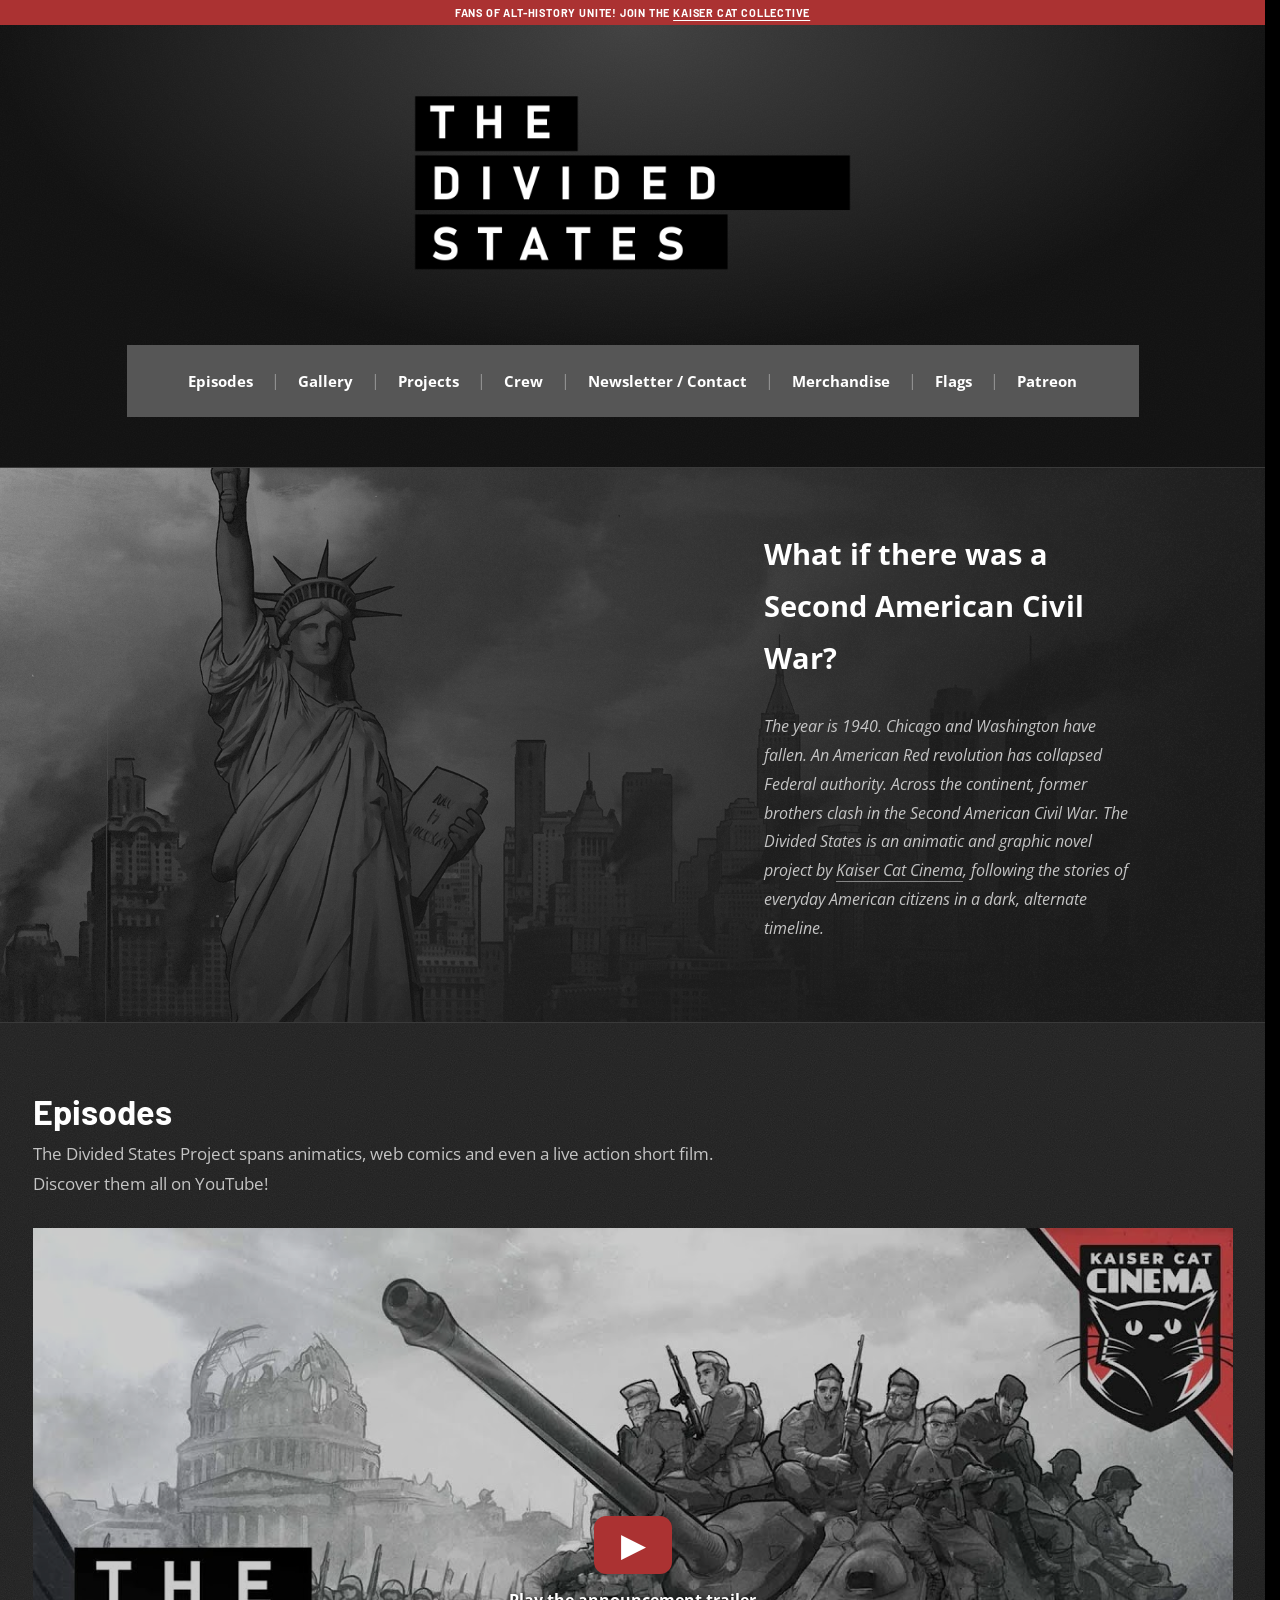
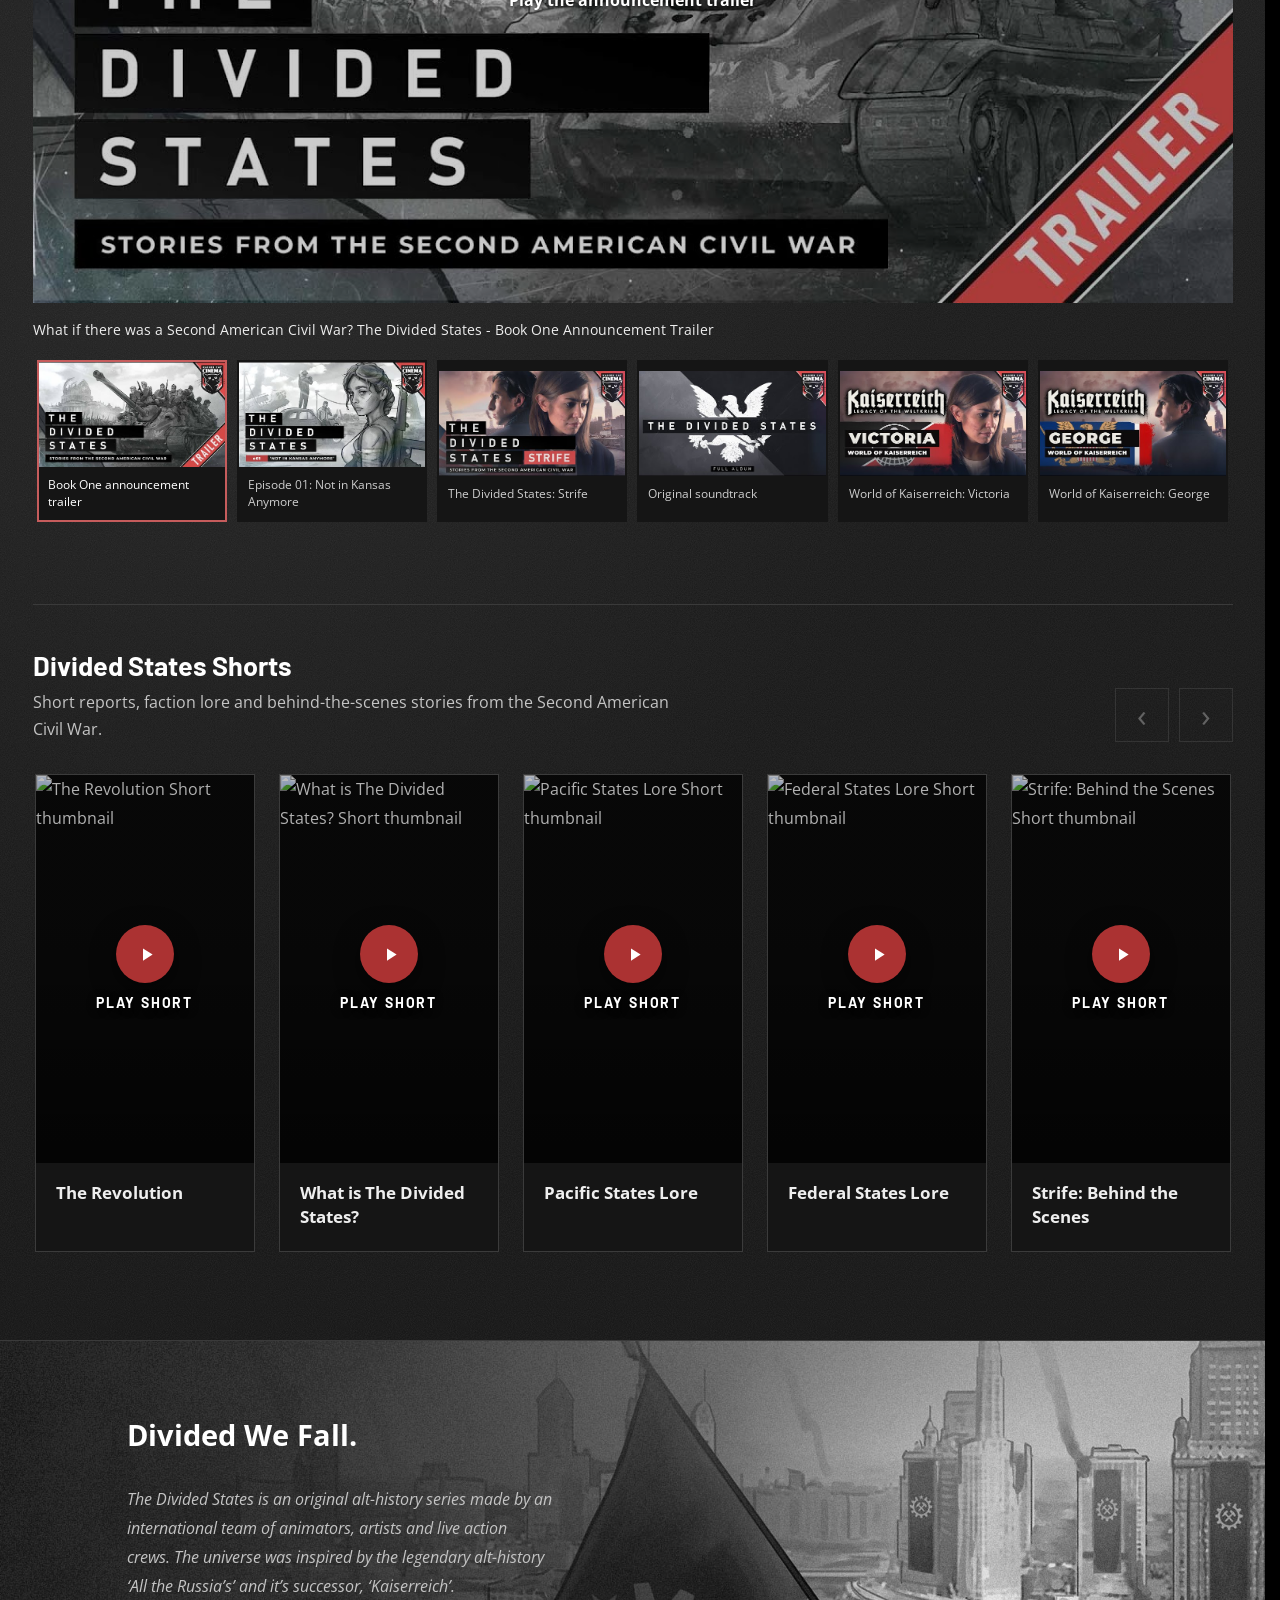
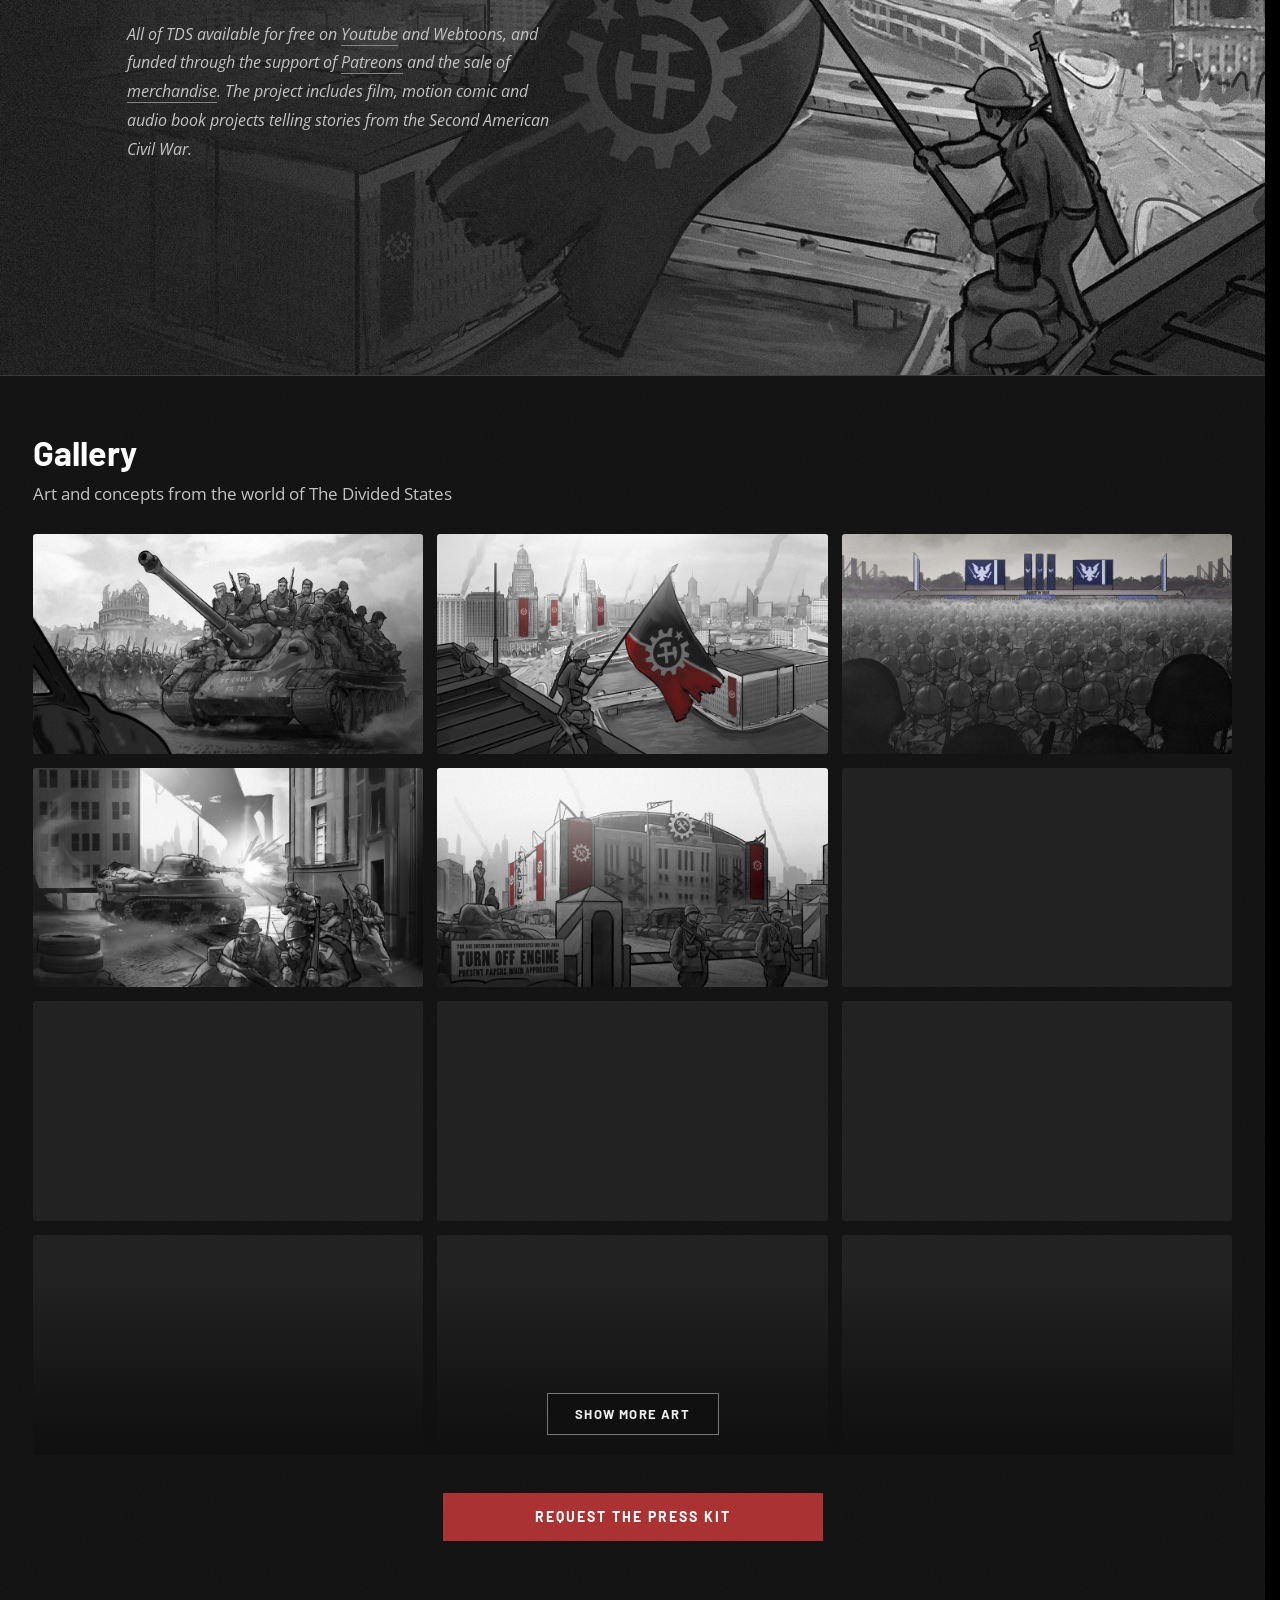
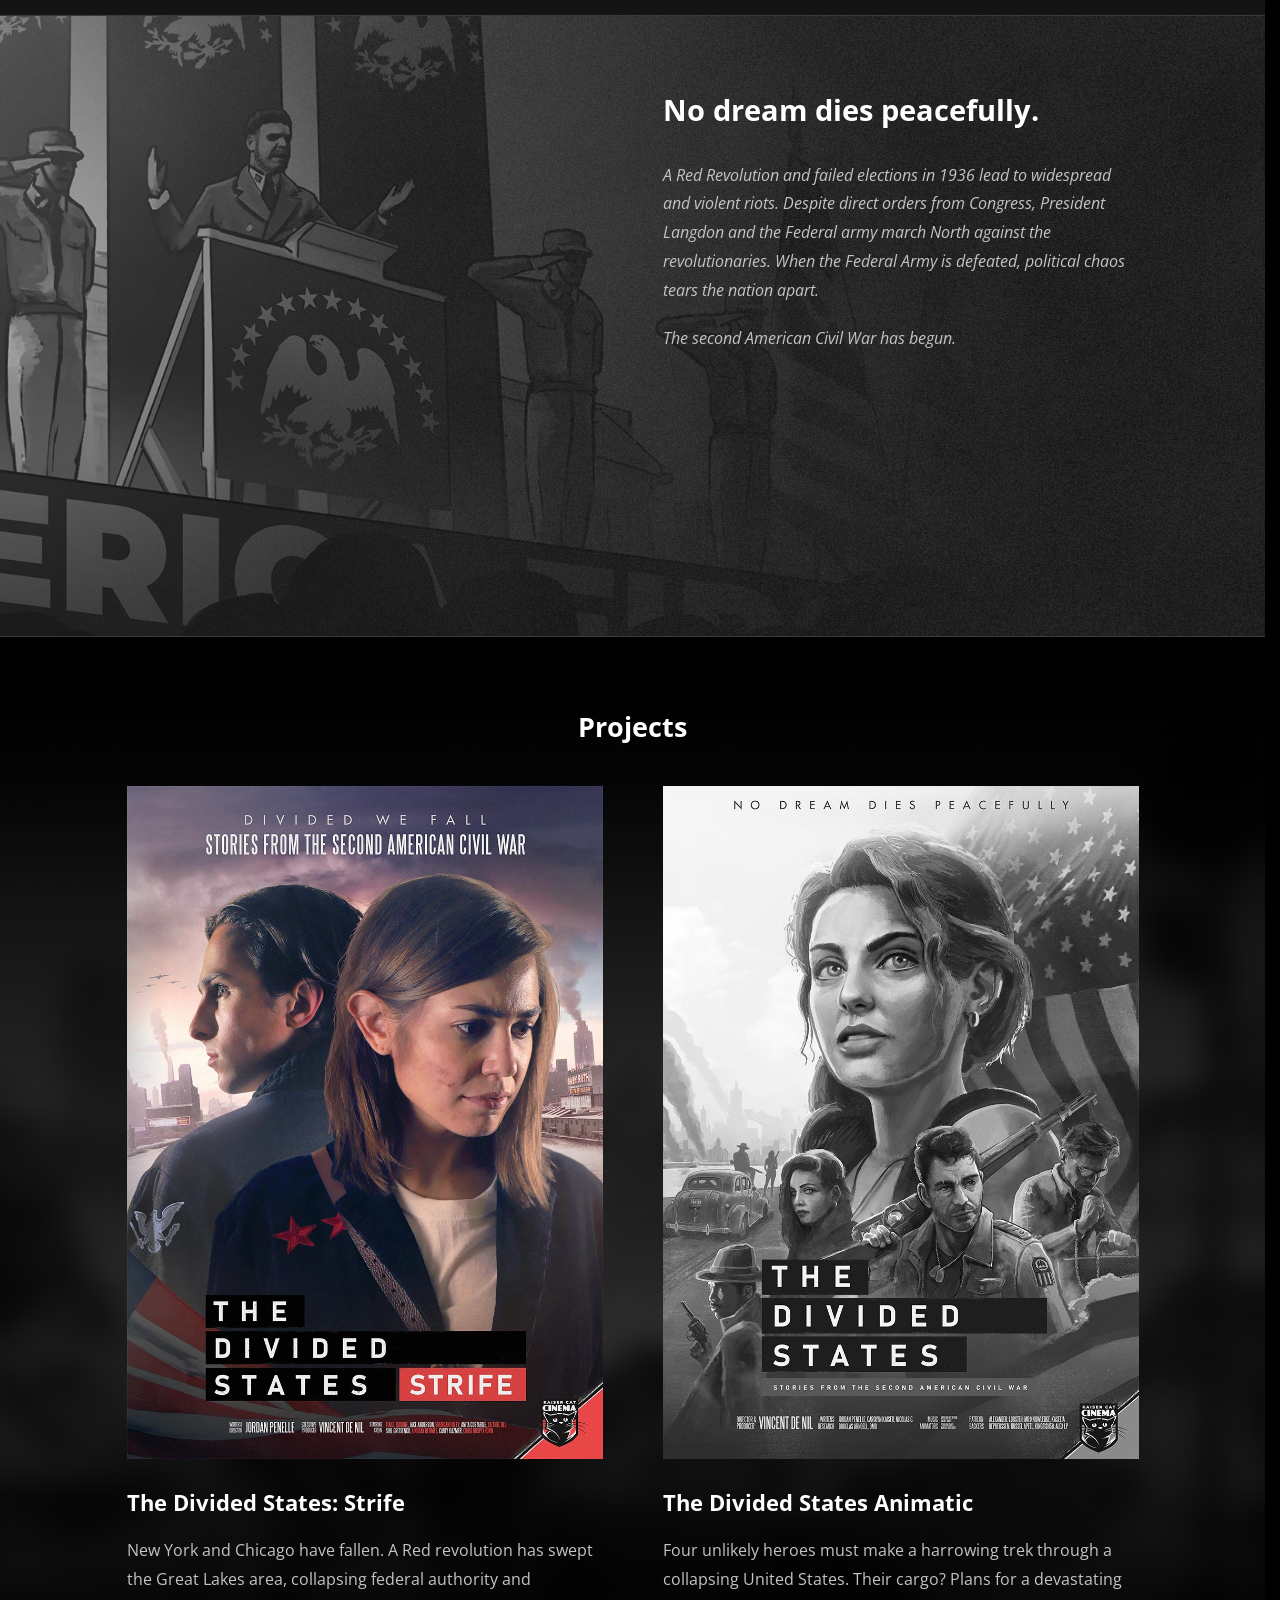
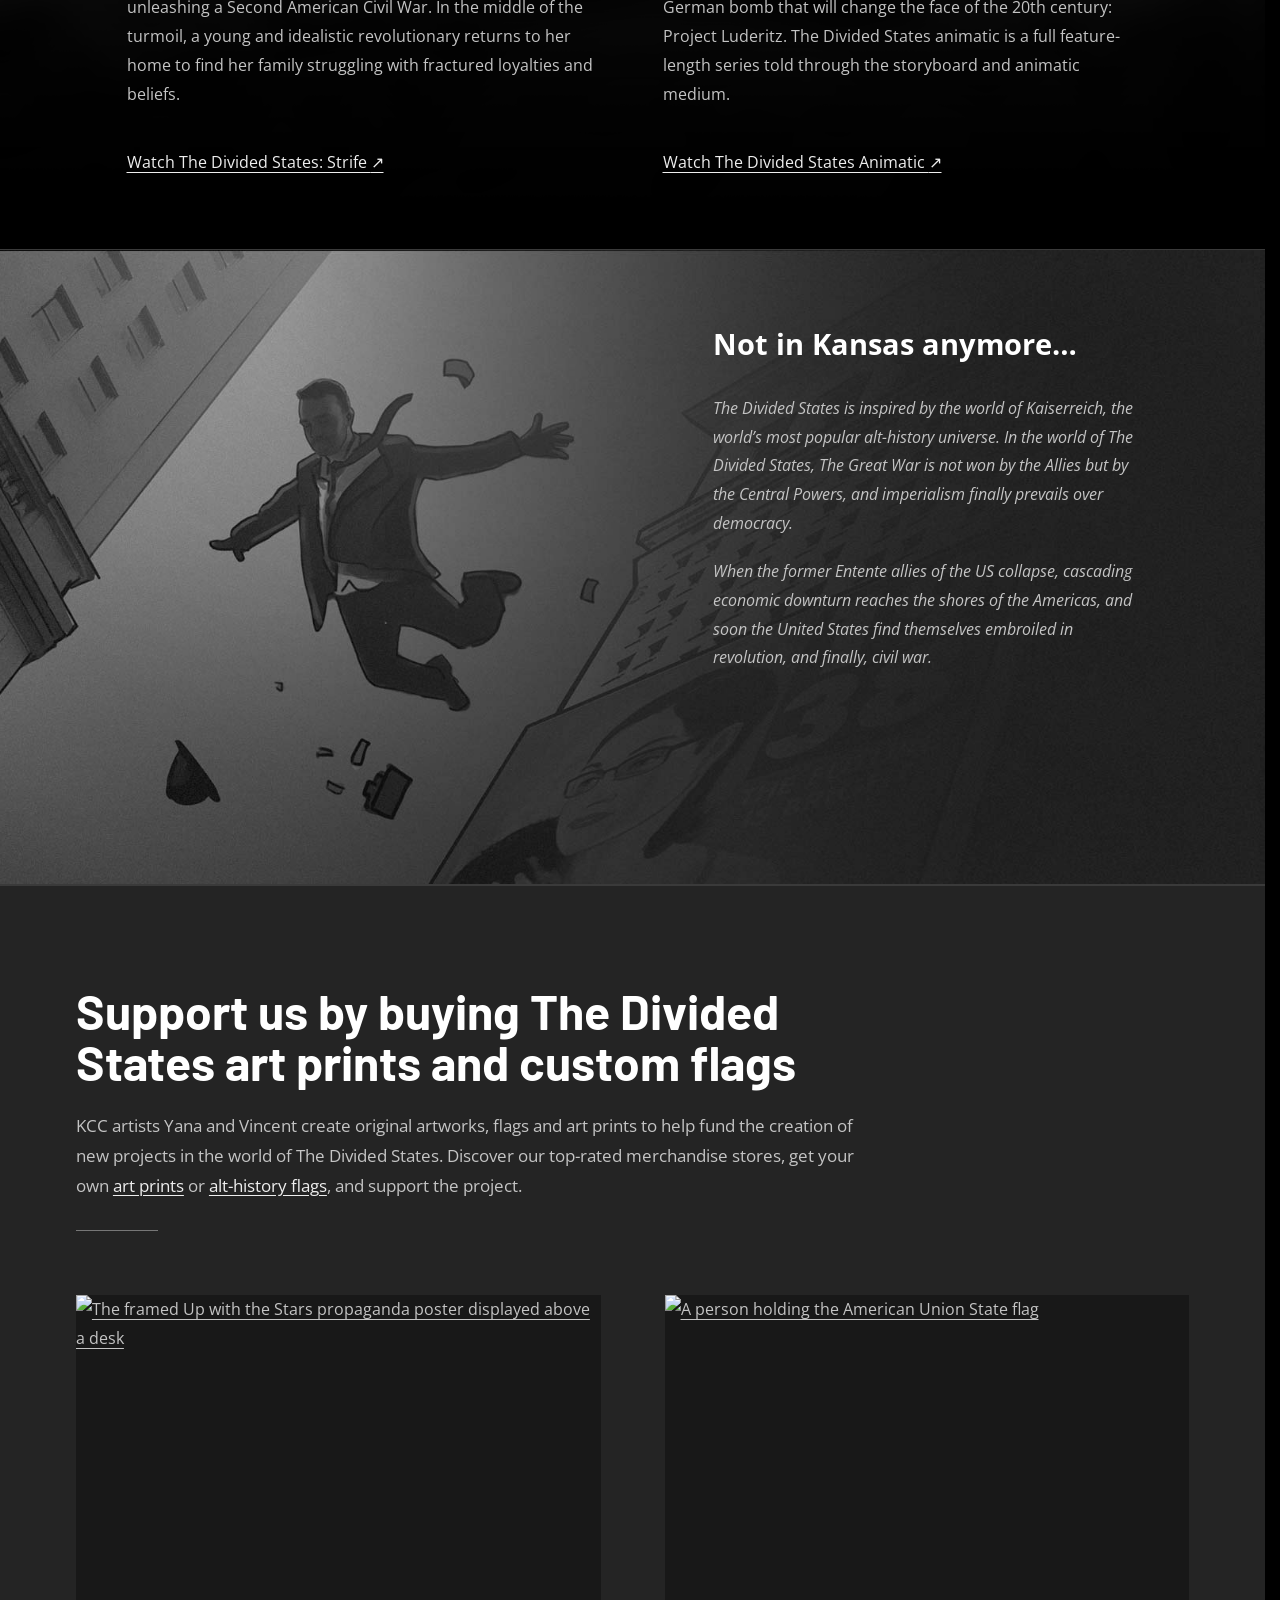
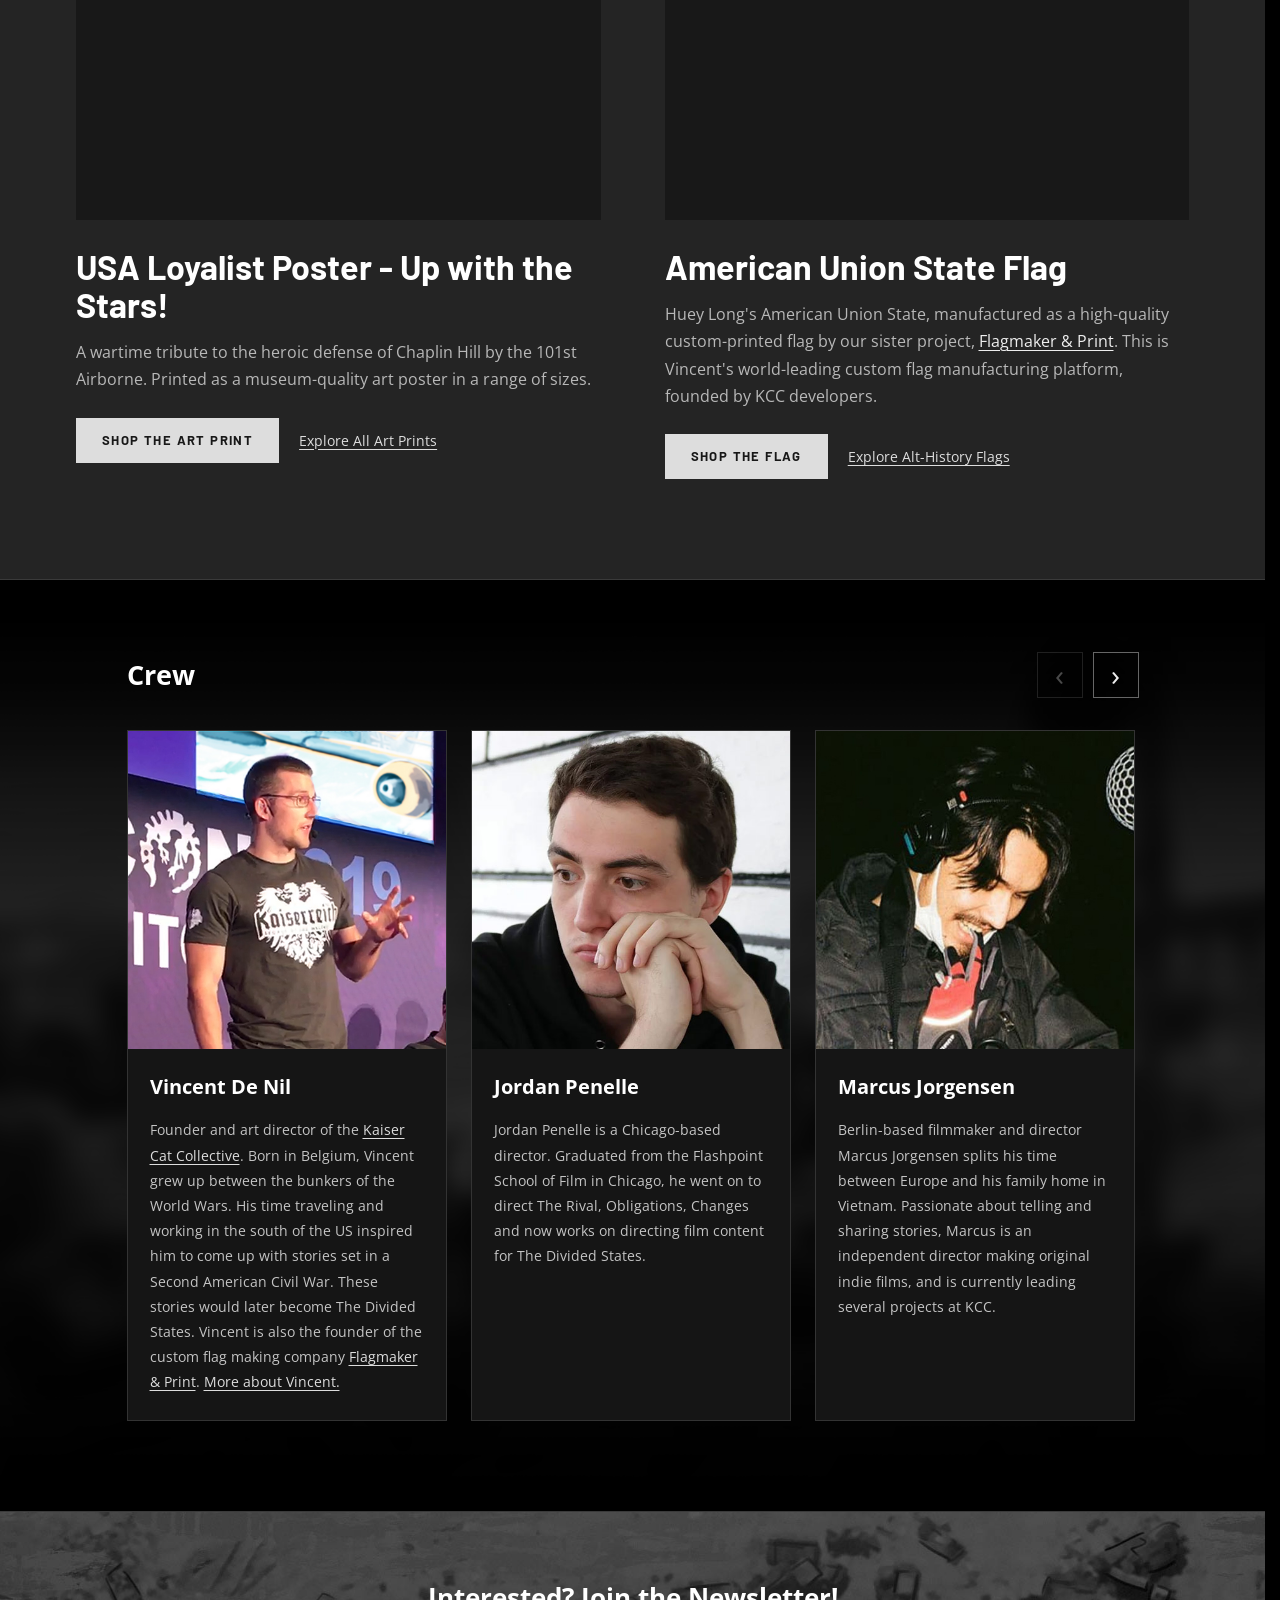
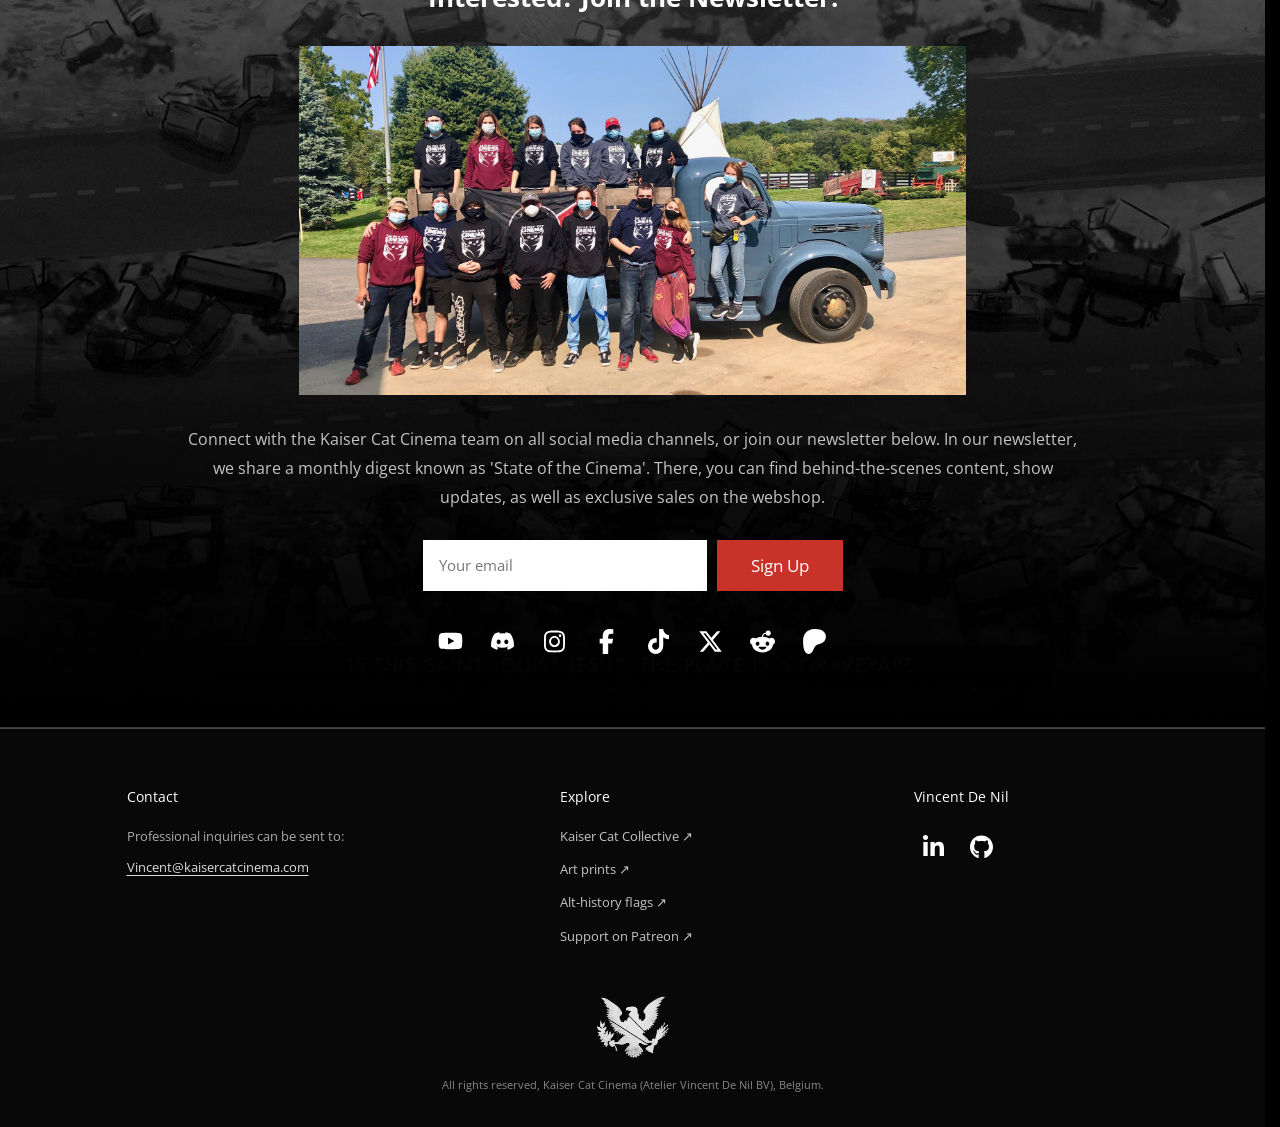
==== commit 23af02d2: "Fix Merchandise menu link to anchor to homepage merchandise section" ====
--- a/index.html
+++ b/index.html
@@ -222,7 +222,7 @@
           <li><a href="#projects">Projects</a></li>
           <li><a href="#crew">Crew</a></li>
           <li><a href="#contact">Newsletter / Contact</a></li>
-          <li><a href="https://kaisercatcinema.com/">Merchandise</a></li>
+          <li><a href="#merchandise">Merchandise</a></li>
           <li><a href="https://flagmaker-print.com/">Flags</a></li>
           <li><a href="https://kaisercatcinema.com/pages/patreon-programme">Patreon</a></li>
         </ul>
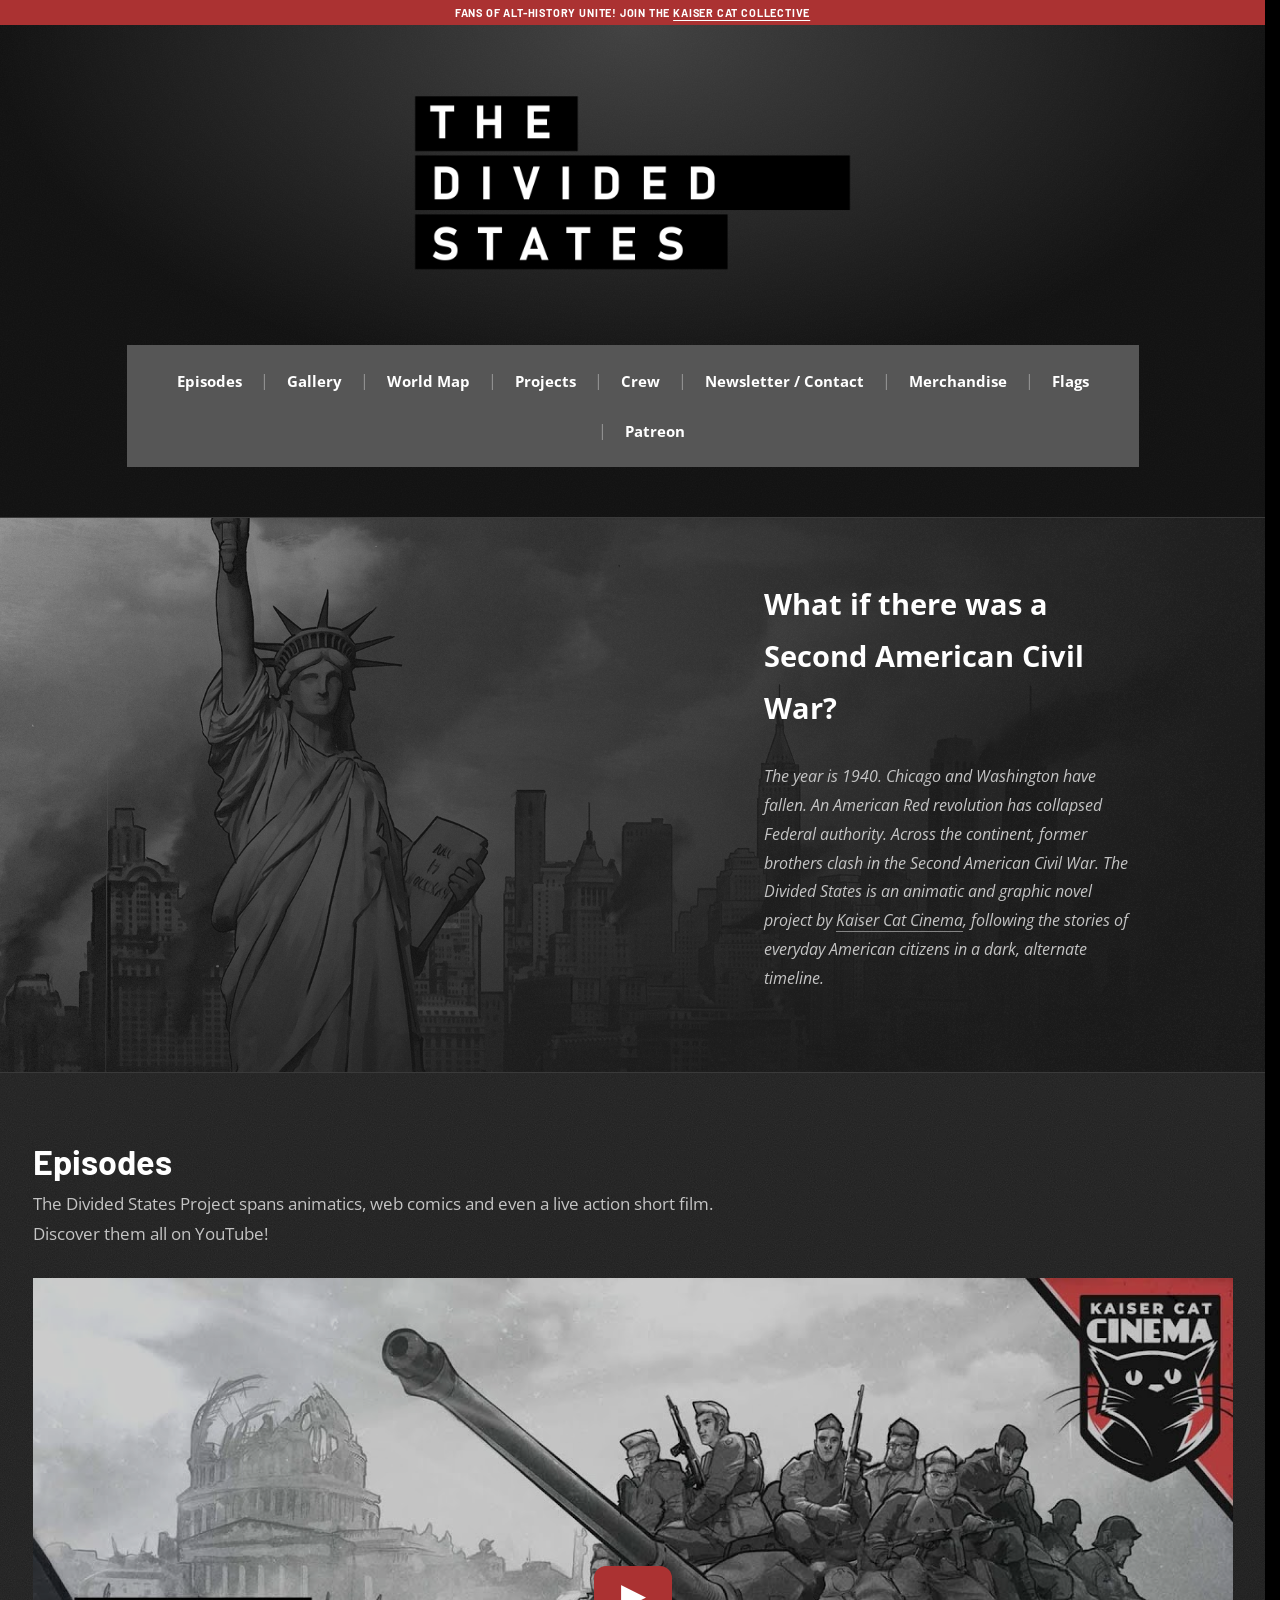
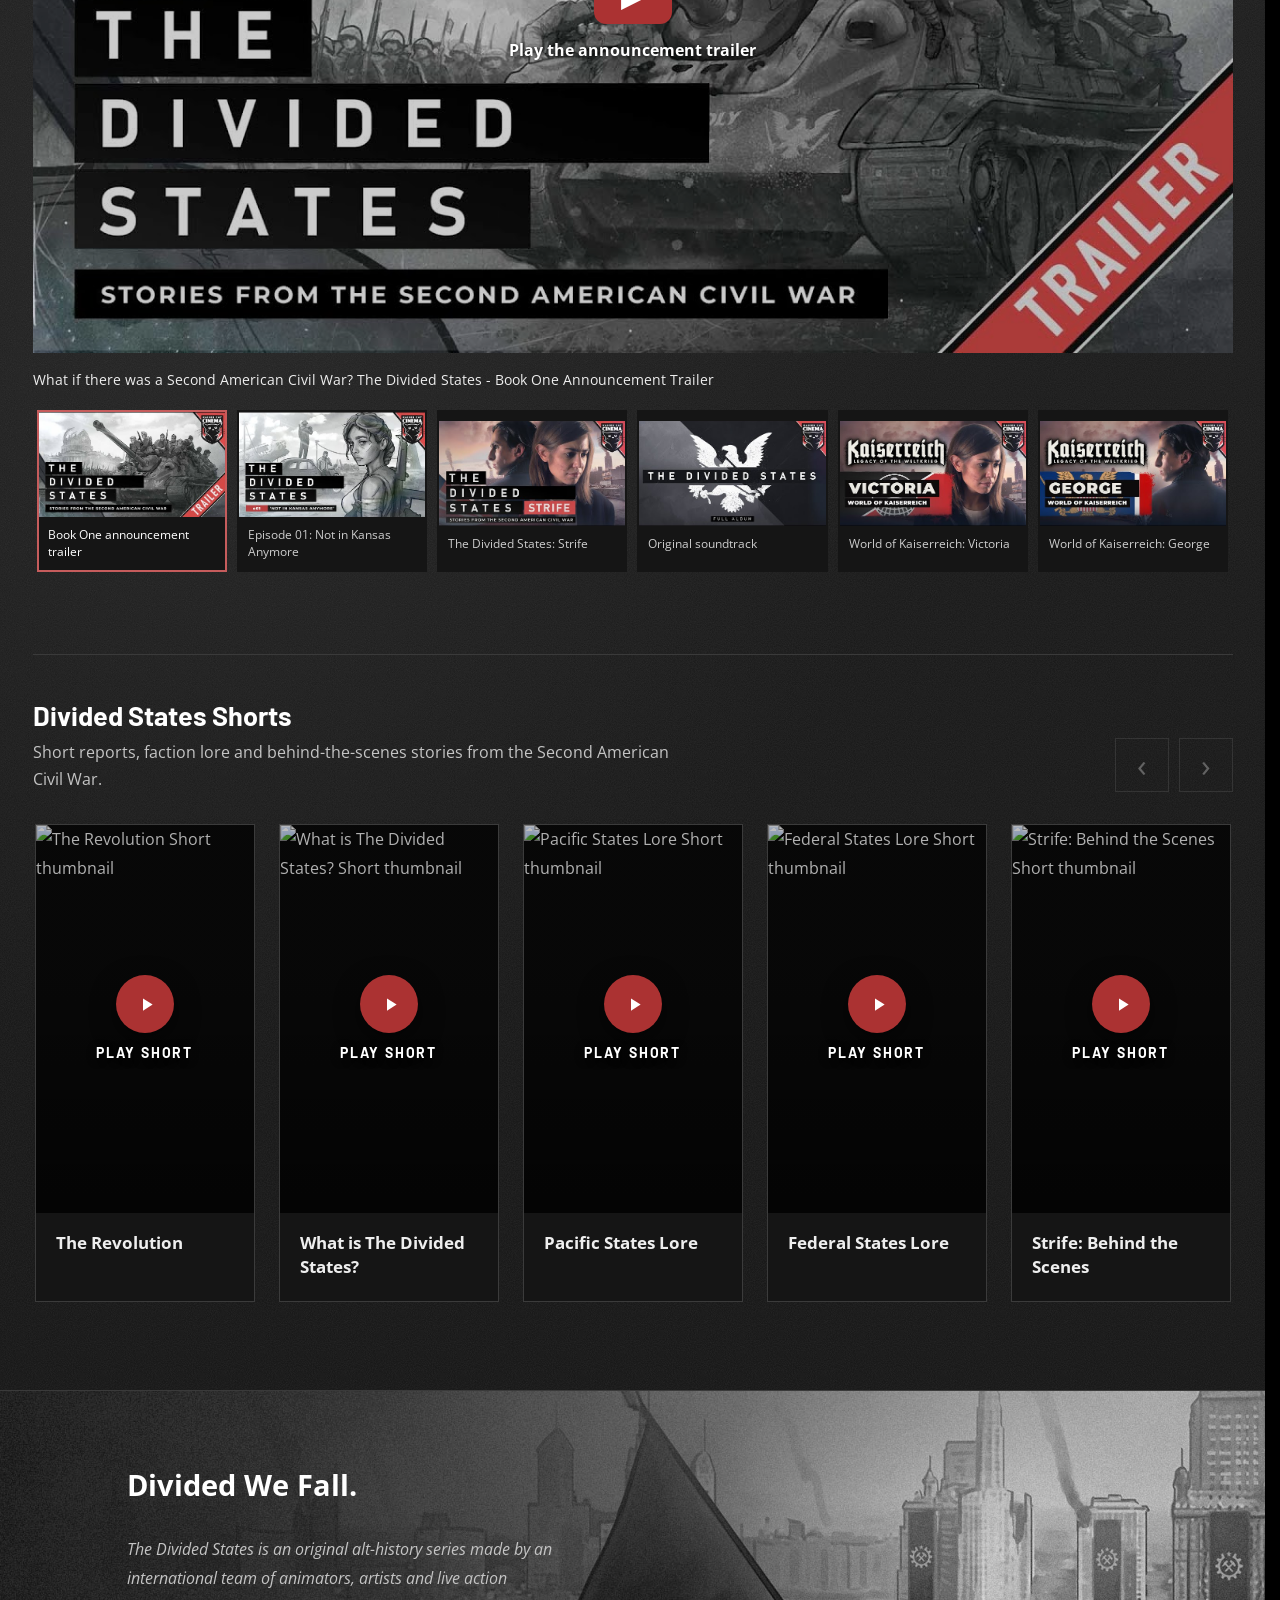
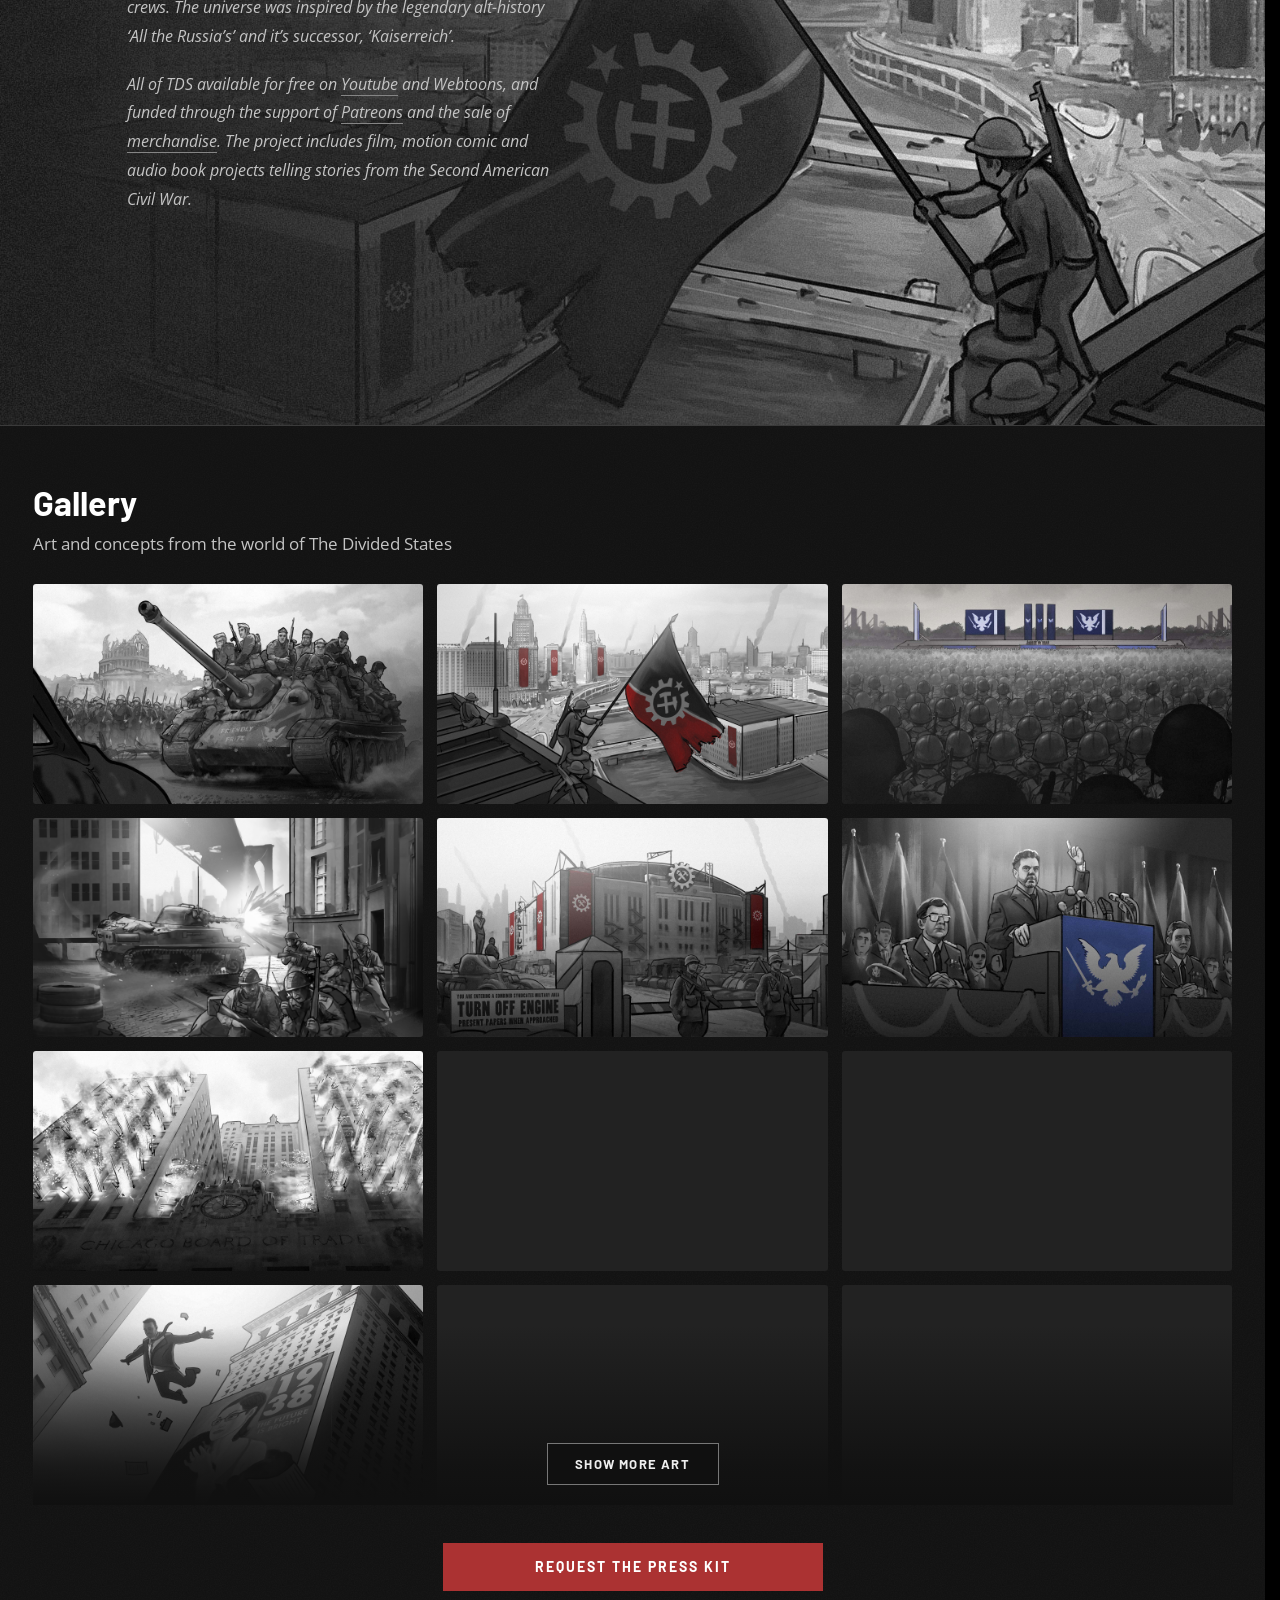
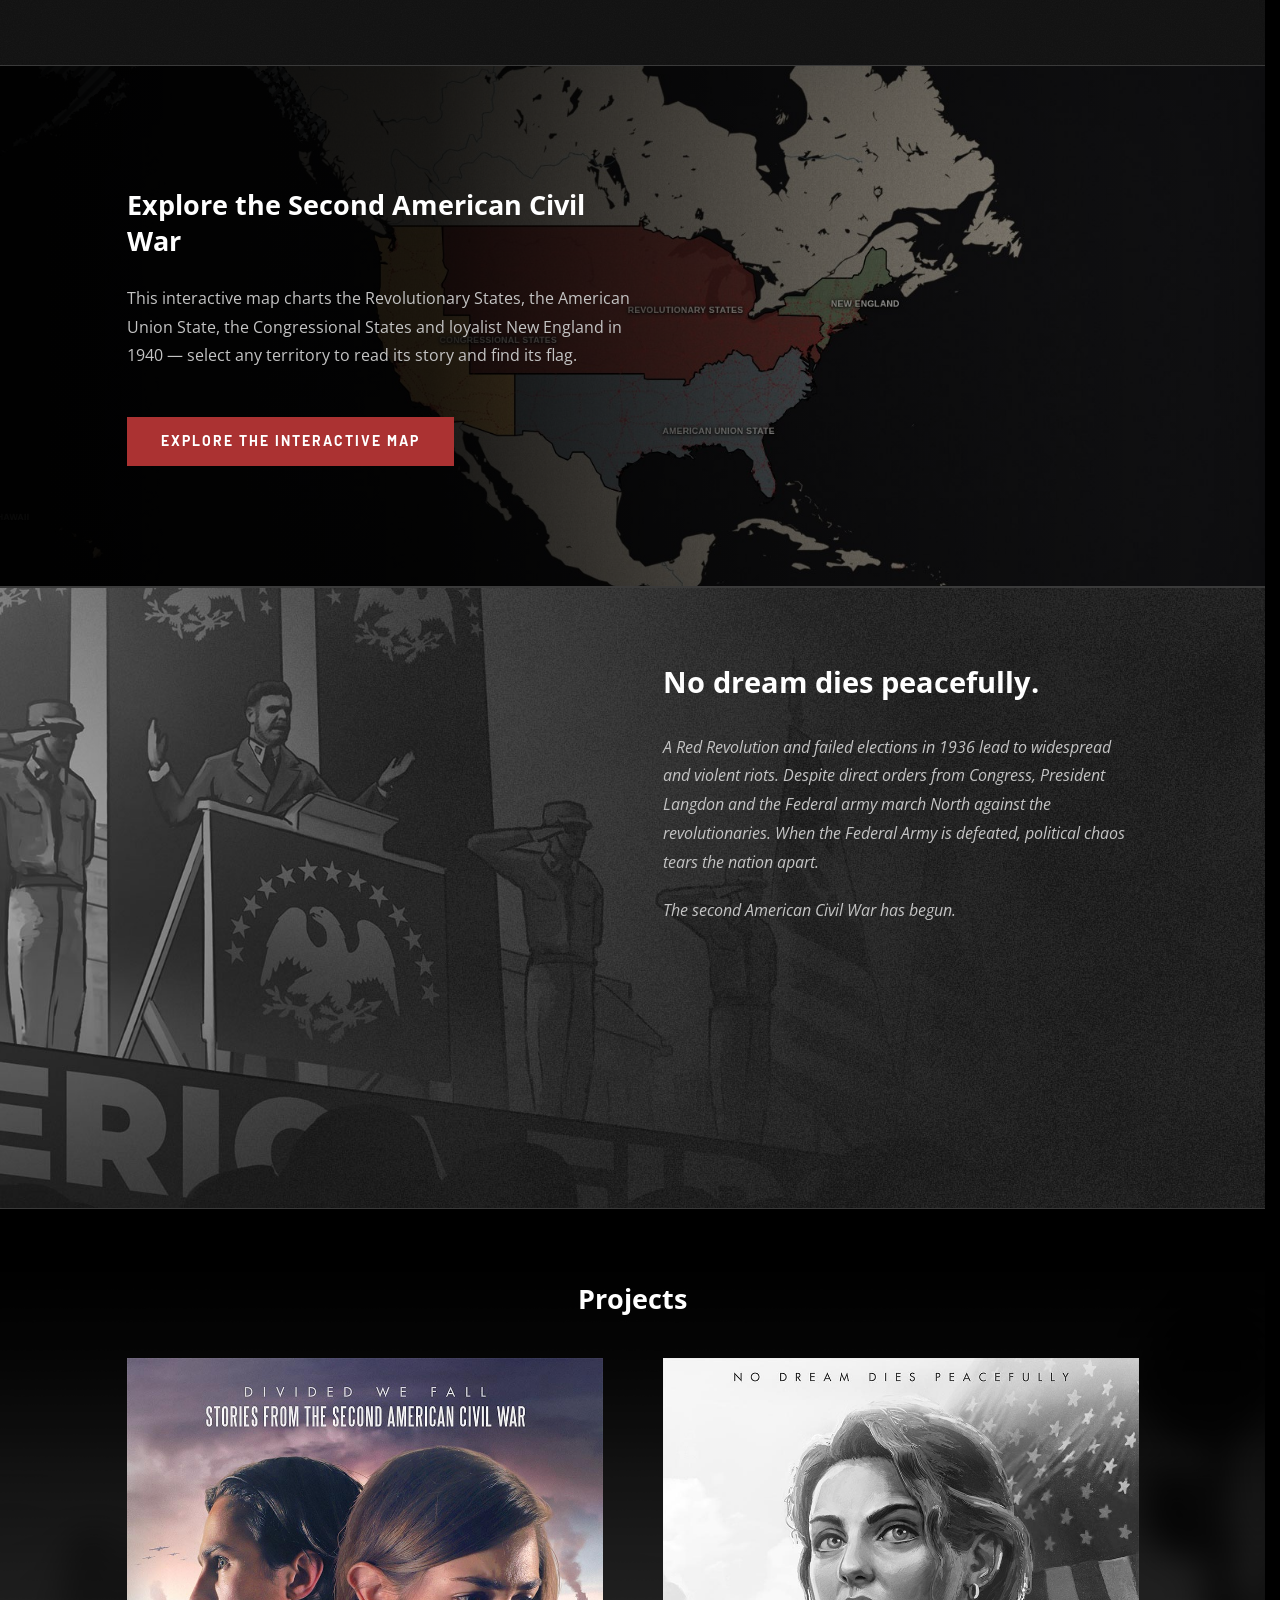
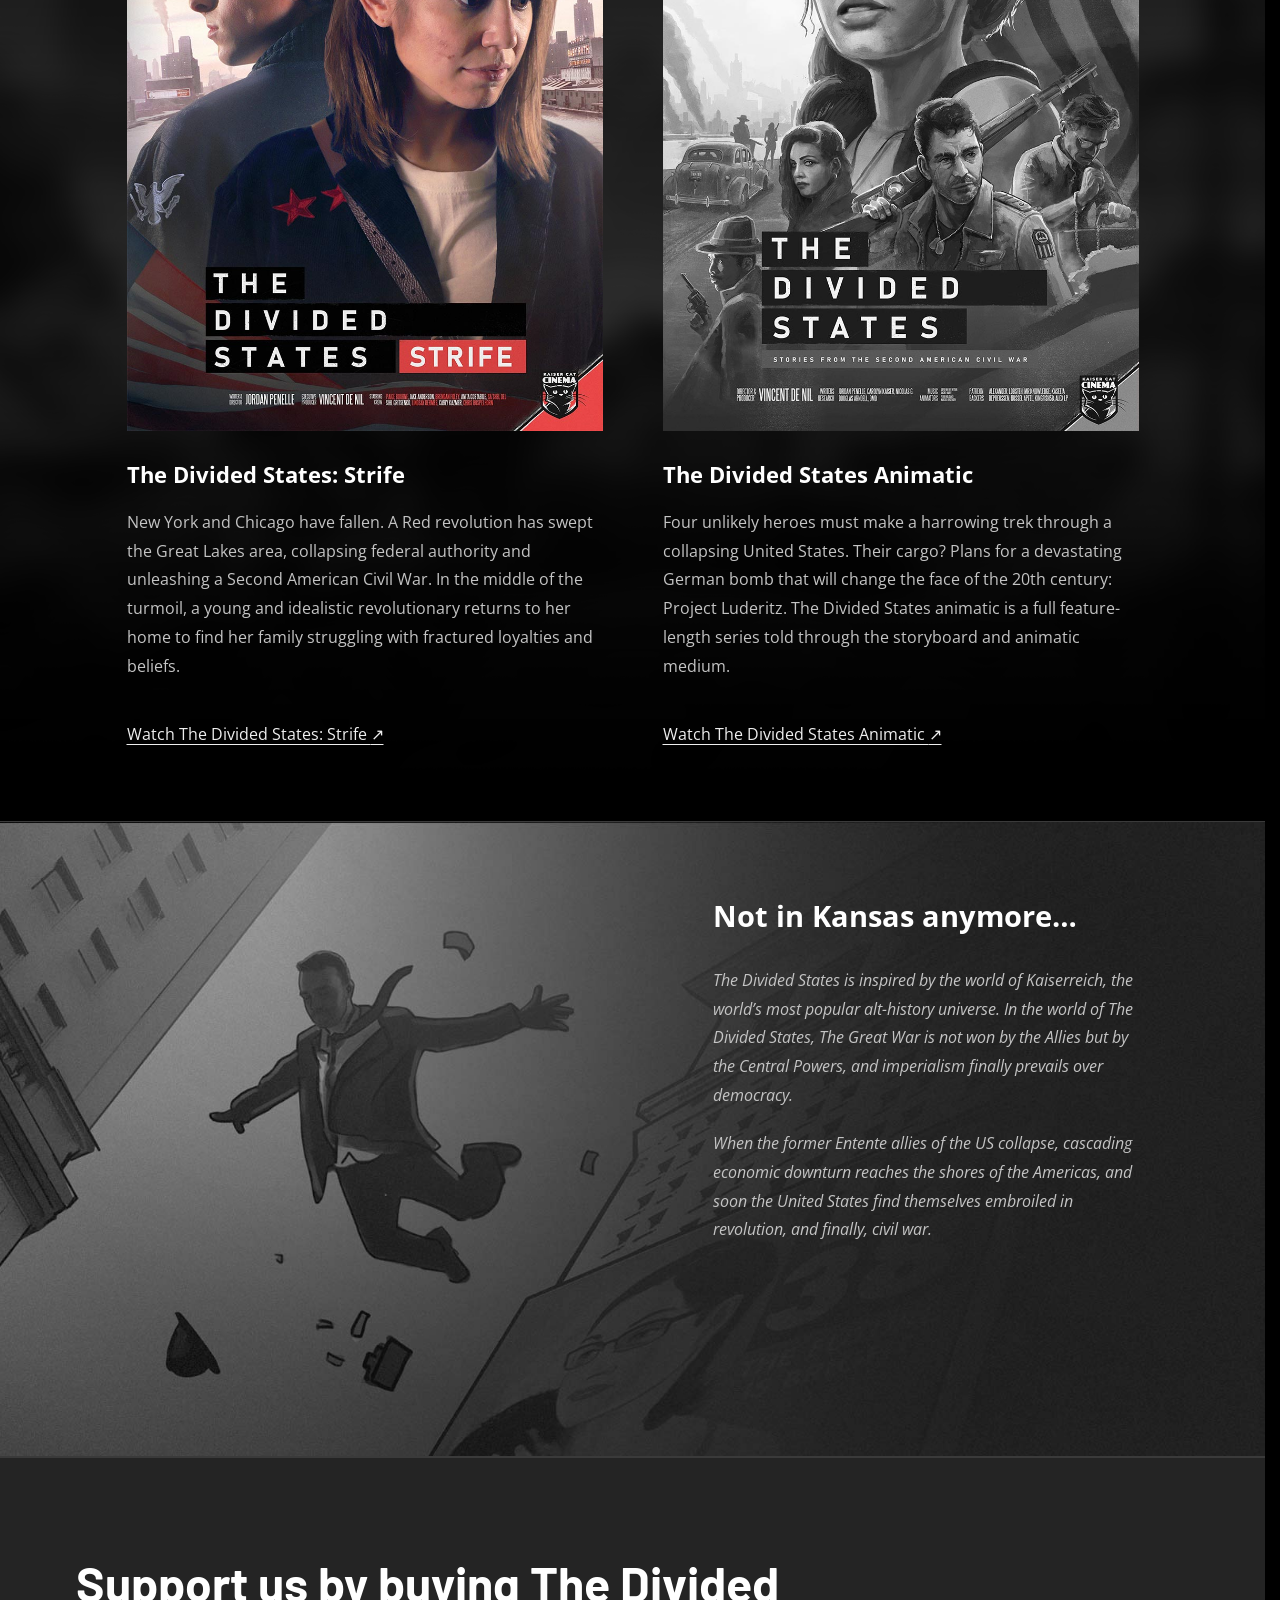
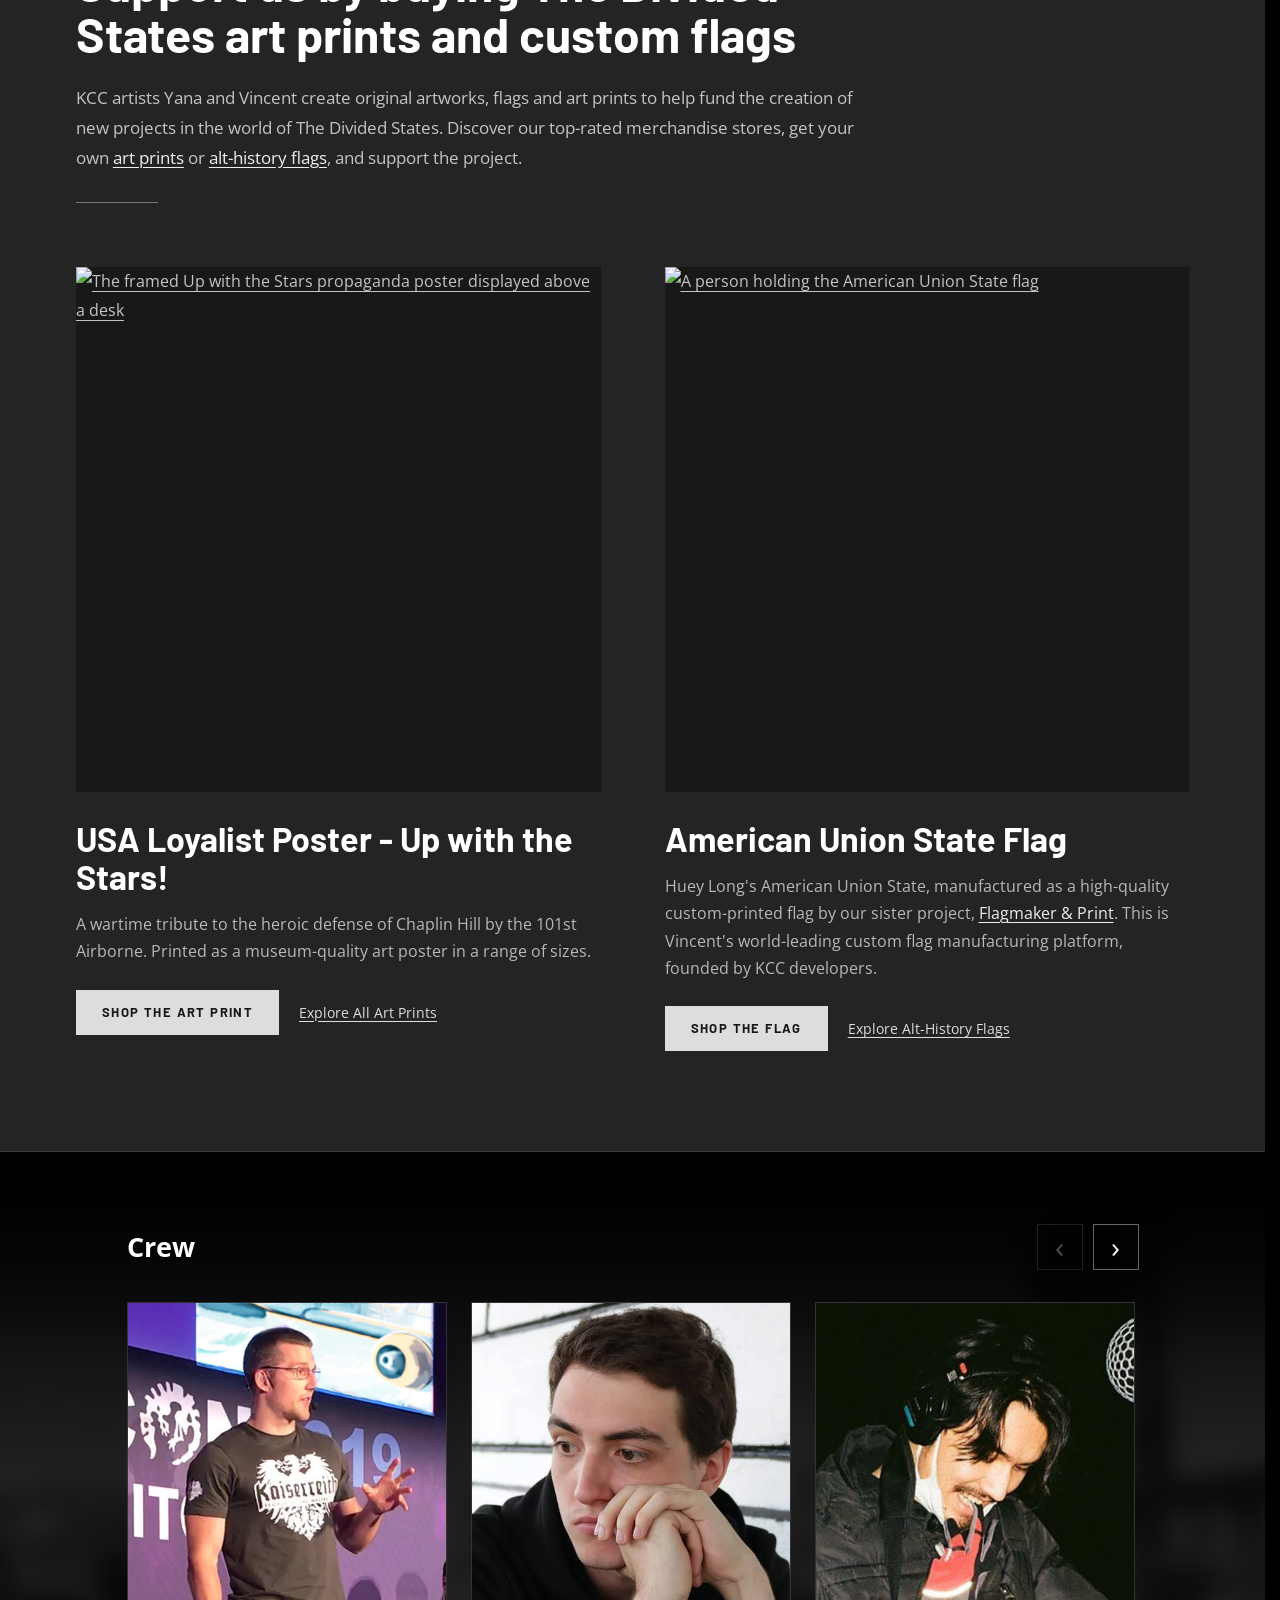
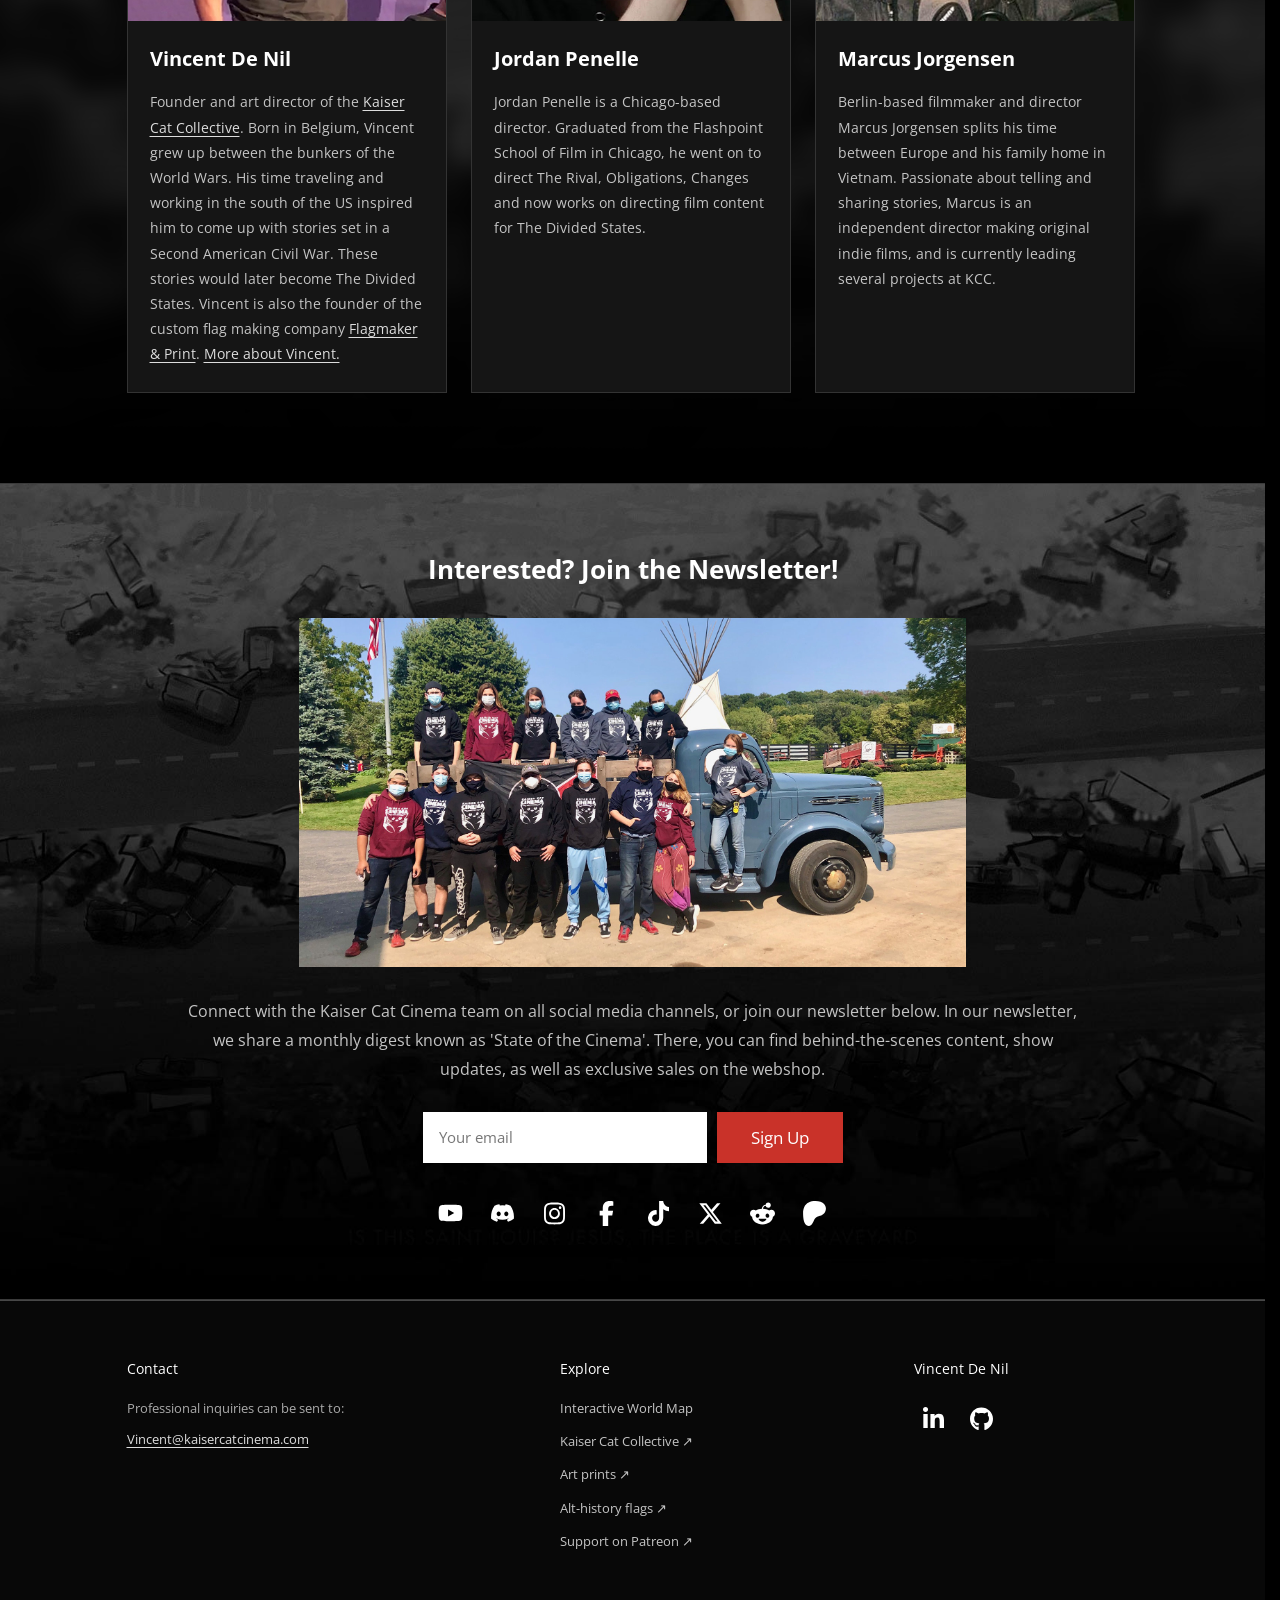
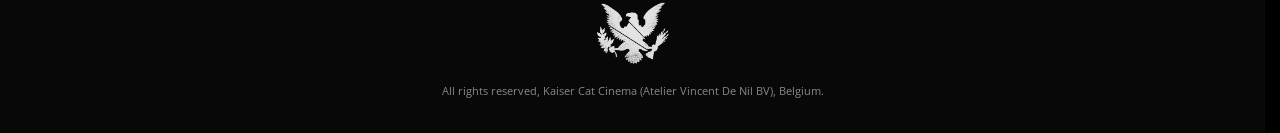
==== commit 47cb2215: "Promote the map: move to /world-map/, add nav link and homepage promo Same treatment American Kingdo" ====
--- a/index.html
+++ b/index.html
@@ -219,6 +219,7 @@
         <ul id="navigation-links" class="nav-links">
           <li><a href="#episodes">Episodes</a></li>
           <li><a href="#gallery">Gallery</a></li>
+          <li><a href="/world-map/">World Map</a></li>
           <li><a href="#projects">Projects</a></li>
           <li><a href="#crew">Crew</a></li>
           <li><a href="#contact">Newsletter / Contact</a></li>
@@ -437,6 +438,17 @@
       </div>
     </section>
 
+    <section class="map-promo" aria-labelledby="map-promo-title">
+      <div class="map-promo-bg"><img src="assets/editorial/map-promo-bg.jpg" alt="" loading="lazy"></div>
+      <div class="wrap">
+        <div class="map-promo-copy">
+          <h2 id="map-promo-title">Explore the Second American Civil War</h2>
+          <p>This interactive map charts the Revolutionary States, the American Union State, the Congressional States and loyalist New England in 1940 &mdash; select any territory to read its story and find its flag.</p>
+          <a class="button" href="/world-map/">Explore the Interactive Map</a>
+        </div>
+      </div>
+    </section>
+
     <section class="story dream" aria-labelledby="dream-title">
       <div class="wrap">
         <div class="story-copy">
@@ -592,6 +604,7 @@
         </section>
         <nav class="footer-column footer-links" aria-labelledby="footer-explore-title">
           <h2 id="footer-explore-title">Explore</h2>
+          <a href="/world-map/">Interactive World Map</a>
           <a href="https://kaisercatcinema.com/pages/about">Kaiser Cat Collective <span aria-hidden="true">↗</span></a>
           <a href="https://kaisercatcinema.com/collections/althistory-posters">Art prints <span aria-hidden="true">↗</span></a>
           <a href="https://flagmaker-print.com/collections/alt-history-flags">Alt-history flags <span aria-hidden="true">↗</span></a>
--- a/styles.css
+++ b/styles.css
@@ -67,6 +67,18 @@
 .kansas .story-copy{margin-left:auto}
 .hero,.divided,.dream,.kansas{border-block:1px solid #3a3a3a}
 
+/* Map promo: a full-bleed capture of the interactive map with a
+   dark-to-transparent tint fading into it from the left, same treatment
+   as American Kingdoms' own map promo band. */
+.map-promo{position:relative;isolation:isolate;overflow:hidden;background:#000;border-block:1px solid #3a3a3a}
+.map-promo-bg{position:absolute;inset:0;z-index:-2}
+.map-promo-bg img{width:100%;height:100%;object-fit:cover;object-position:center 35%}
+.map-promo::after{content:"";position:absolute;inset:0;z-index:-1;background:linear-gradient(90deg,rgba(0,0,0,.95) 0%,rgba(0,0,0,.85) 34%,rgba(0,0,0,.45) 64%,rgba(0,0,0,.08) 100%)}
+.map-promo .wrap{min-height:520px;display:flex;align-items:center;padding-block:70px}
+.map-promo-copy{max-width:56ch}
+.map-promo-copy p{color:#c4c4c4}
+.map-promo-copy .button{margin-top:28px}
+
 /* One player replaces the six eager YouTube embeds and Divi carousel. */
 .episodes{padding:70px 0}
 .video-wrap{max-width:1240px;margin:auto;padding-inline:20px}
@@ -265,6 +277,13 @@
   .dream .wrap{grid-template-columns:1fr;gap:0}
   .dream .story-copy{grid-column:auto}
   .kansas{background-image:linear-gradient(#0006,#000b),url("assets/economic-collapse.jpg");background-position:left}
+  .map-promo{display:block;min-height:0;background:#000}
+  .map-promo-bg{display:none}
+  .map-promo::before{content:"";display:block;width:100%;aspect-ratio:4/3;background:linear-gradient(180deg,transparent 58%,#000 100%),url("assets/editorial/map-promo-bg.jpg") center/cover no-repeat}
+  .map-promo::after{display:none}
+  .map-promo .wrap{display:block;min-height:0;padding:0 0 58px;margin-top:-4px}
+  .map-promo-copy{max-width:none}
+  .map-promo-copy p{color:#d0d0d0}
   .episodes{padding:42px 0}
   .video-wrap{width:92%;padding-inline:0}
   .video-list{grid-template-columns:repeat(6,145px)}
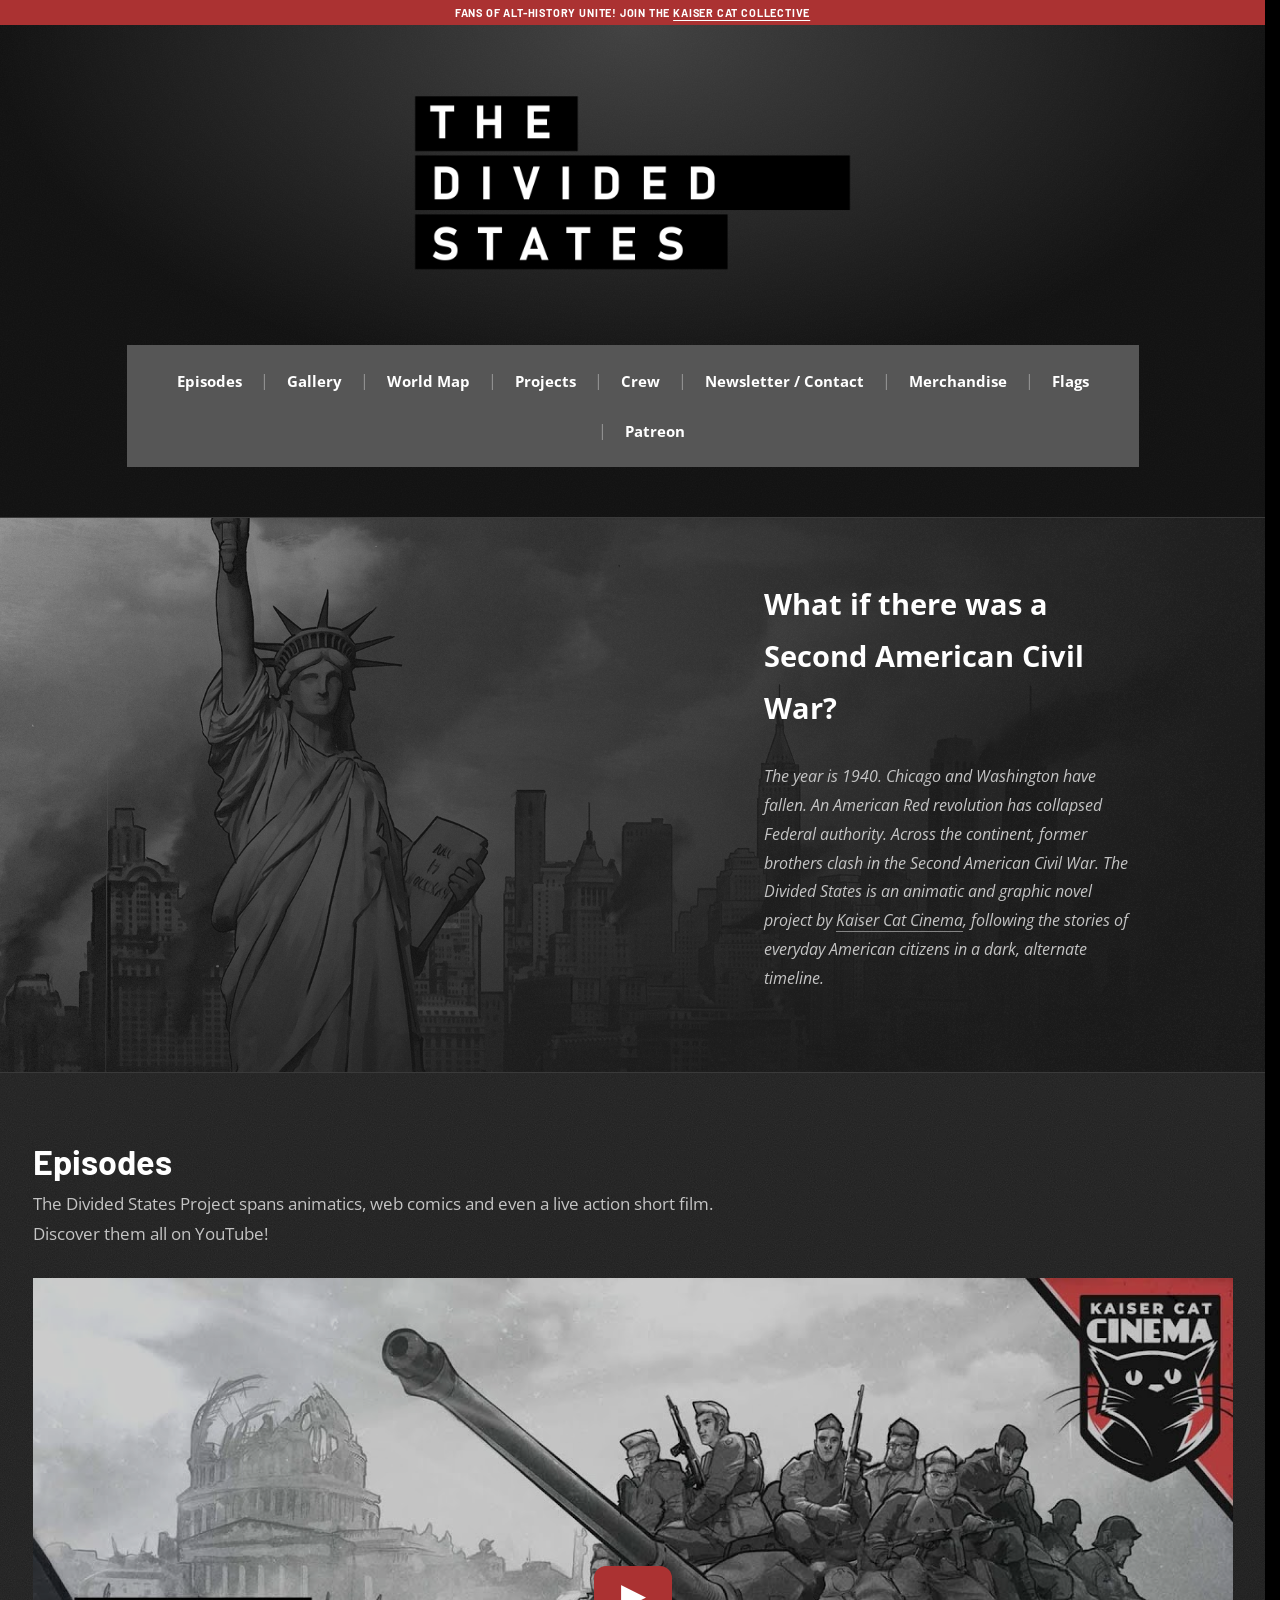
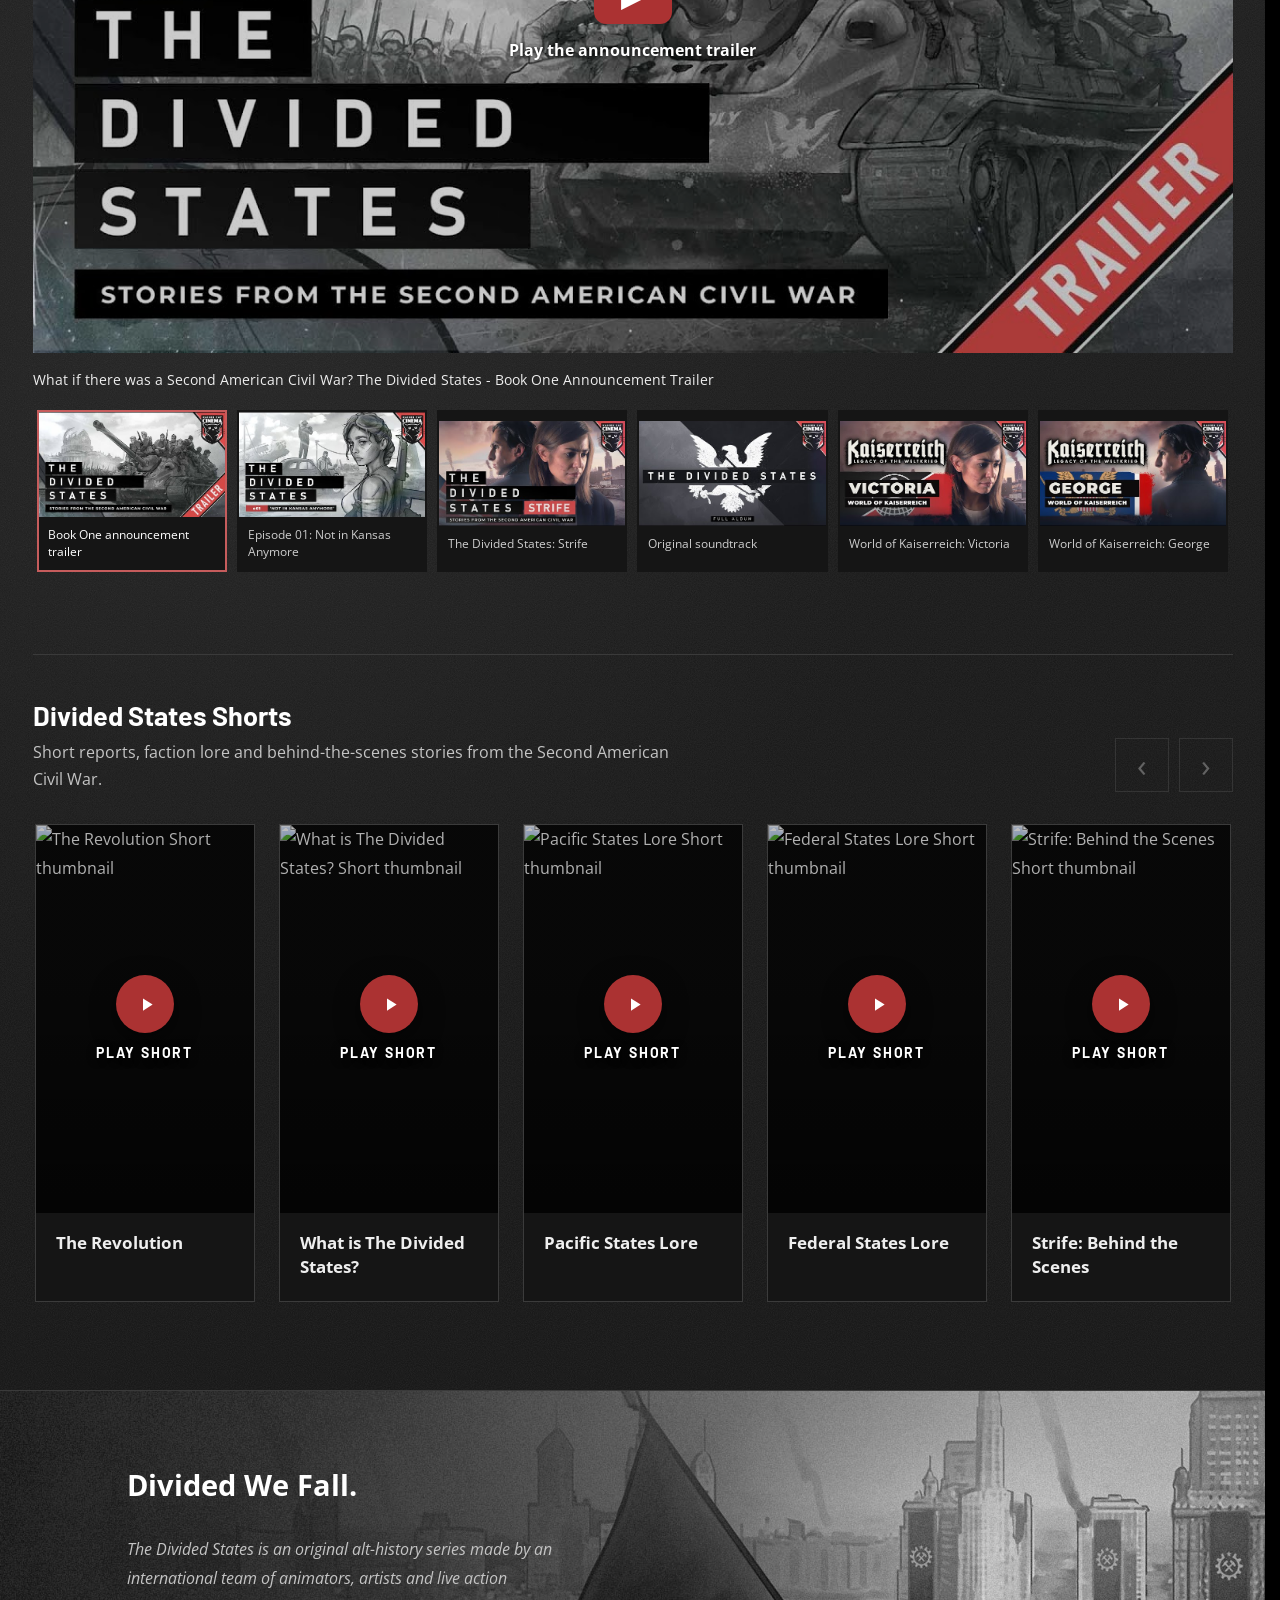
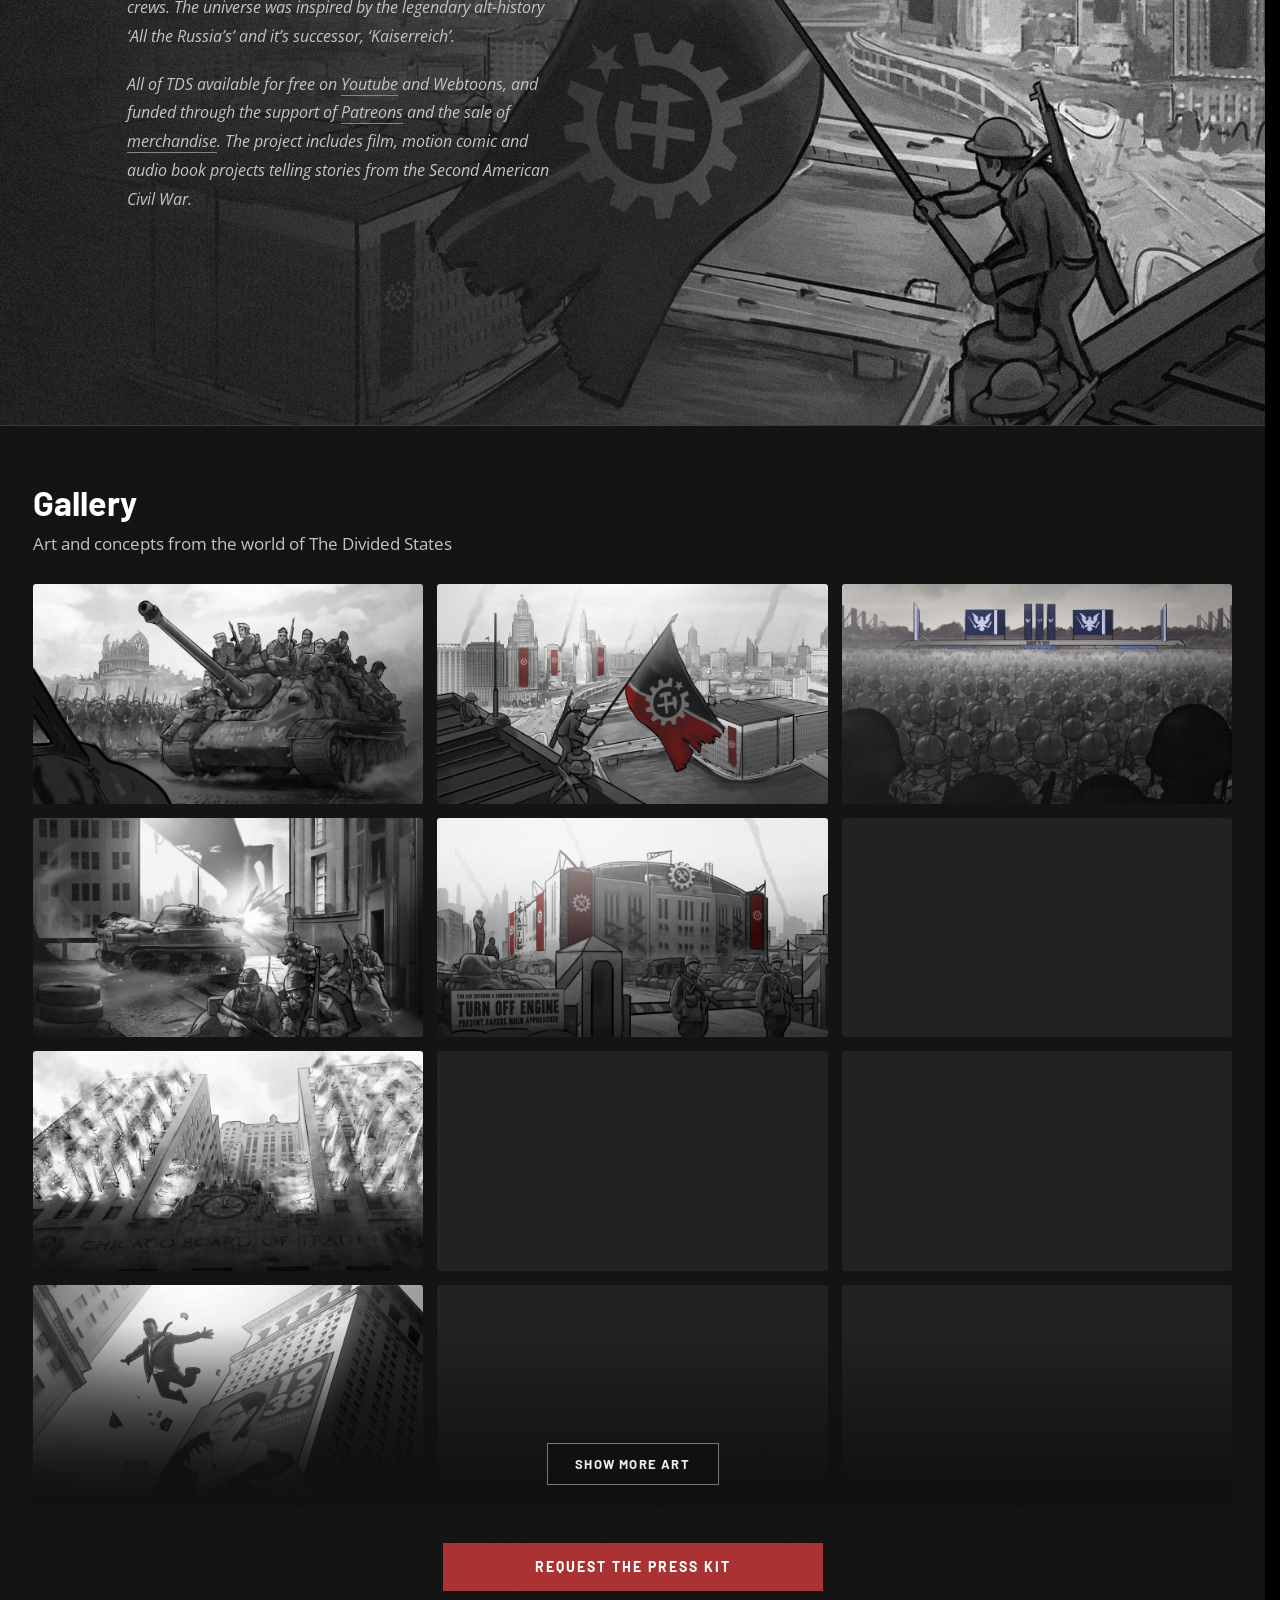
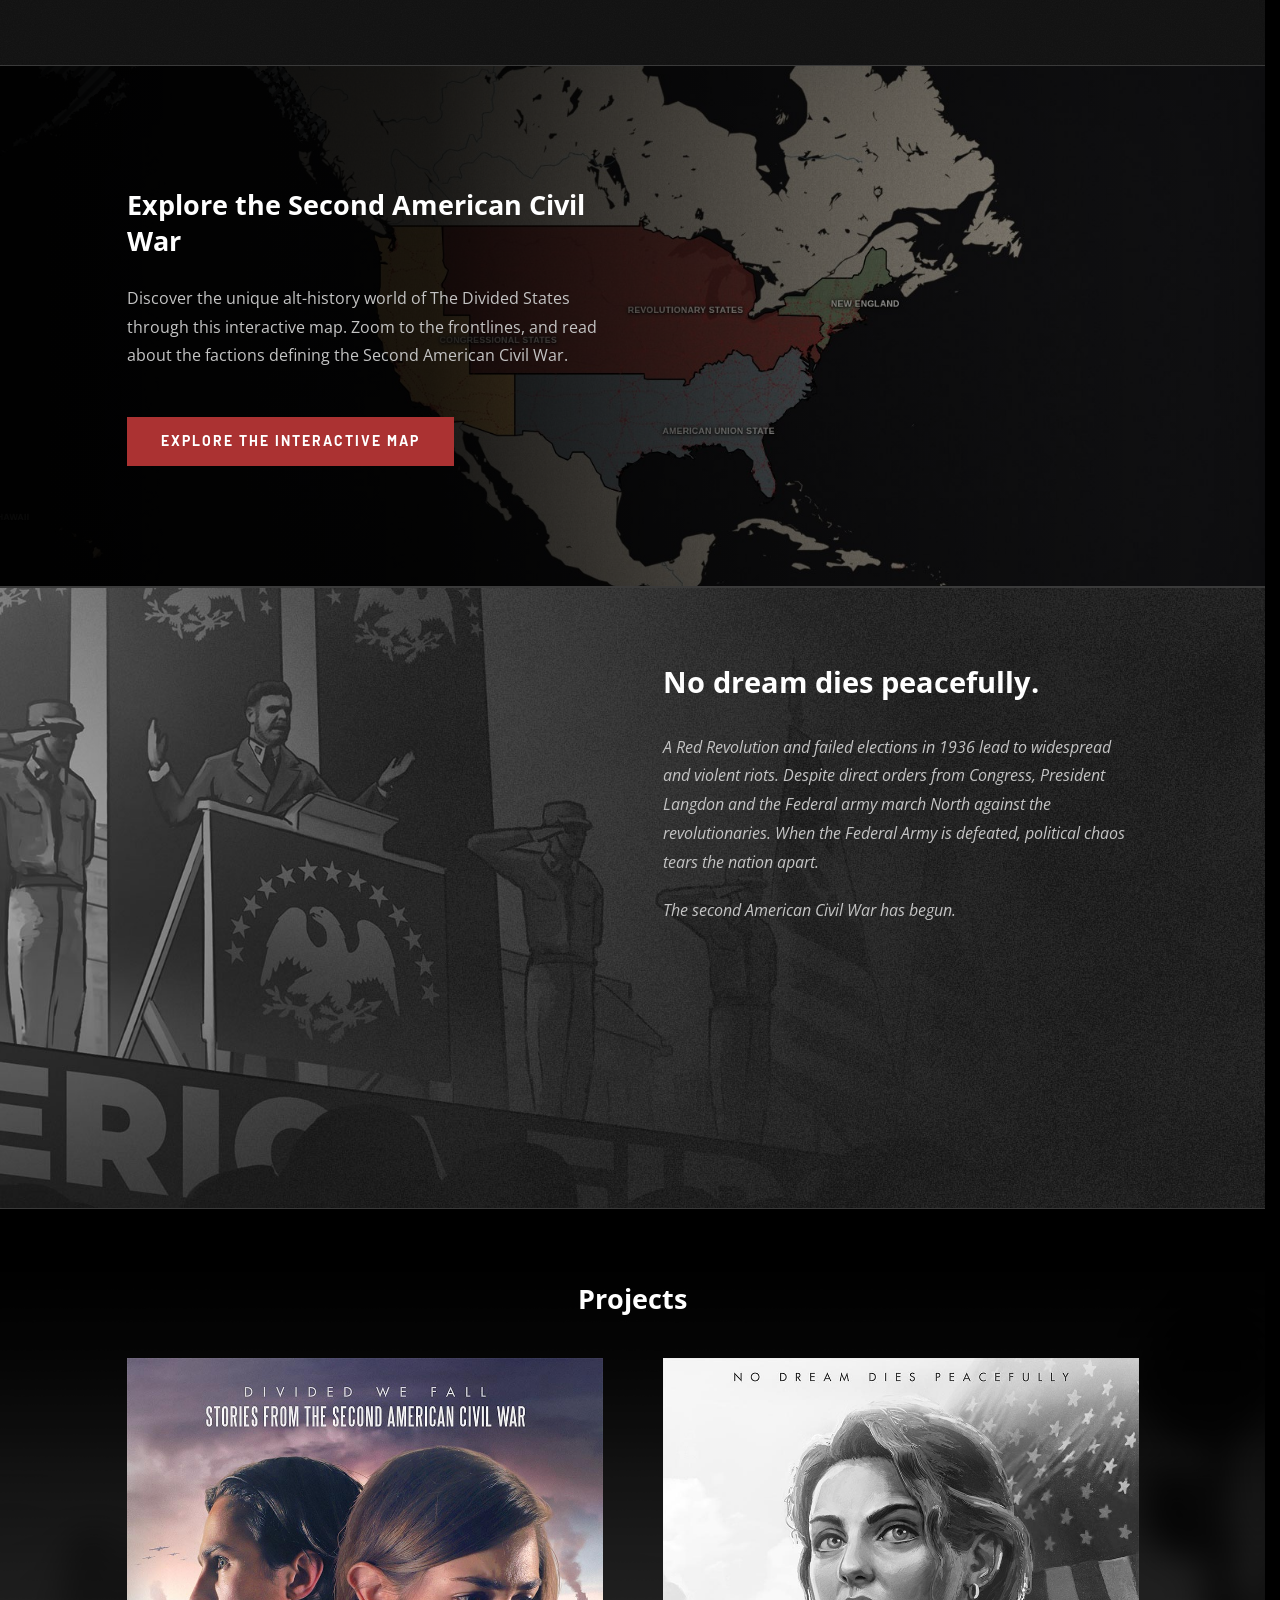
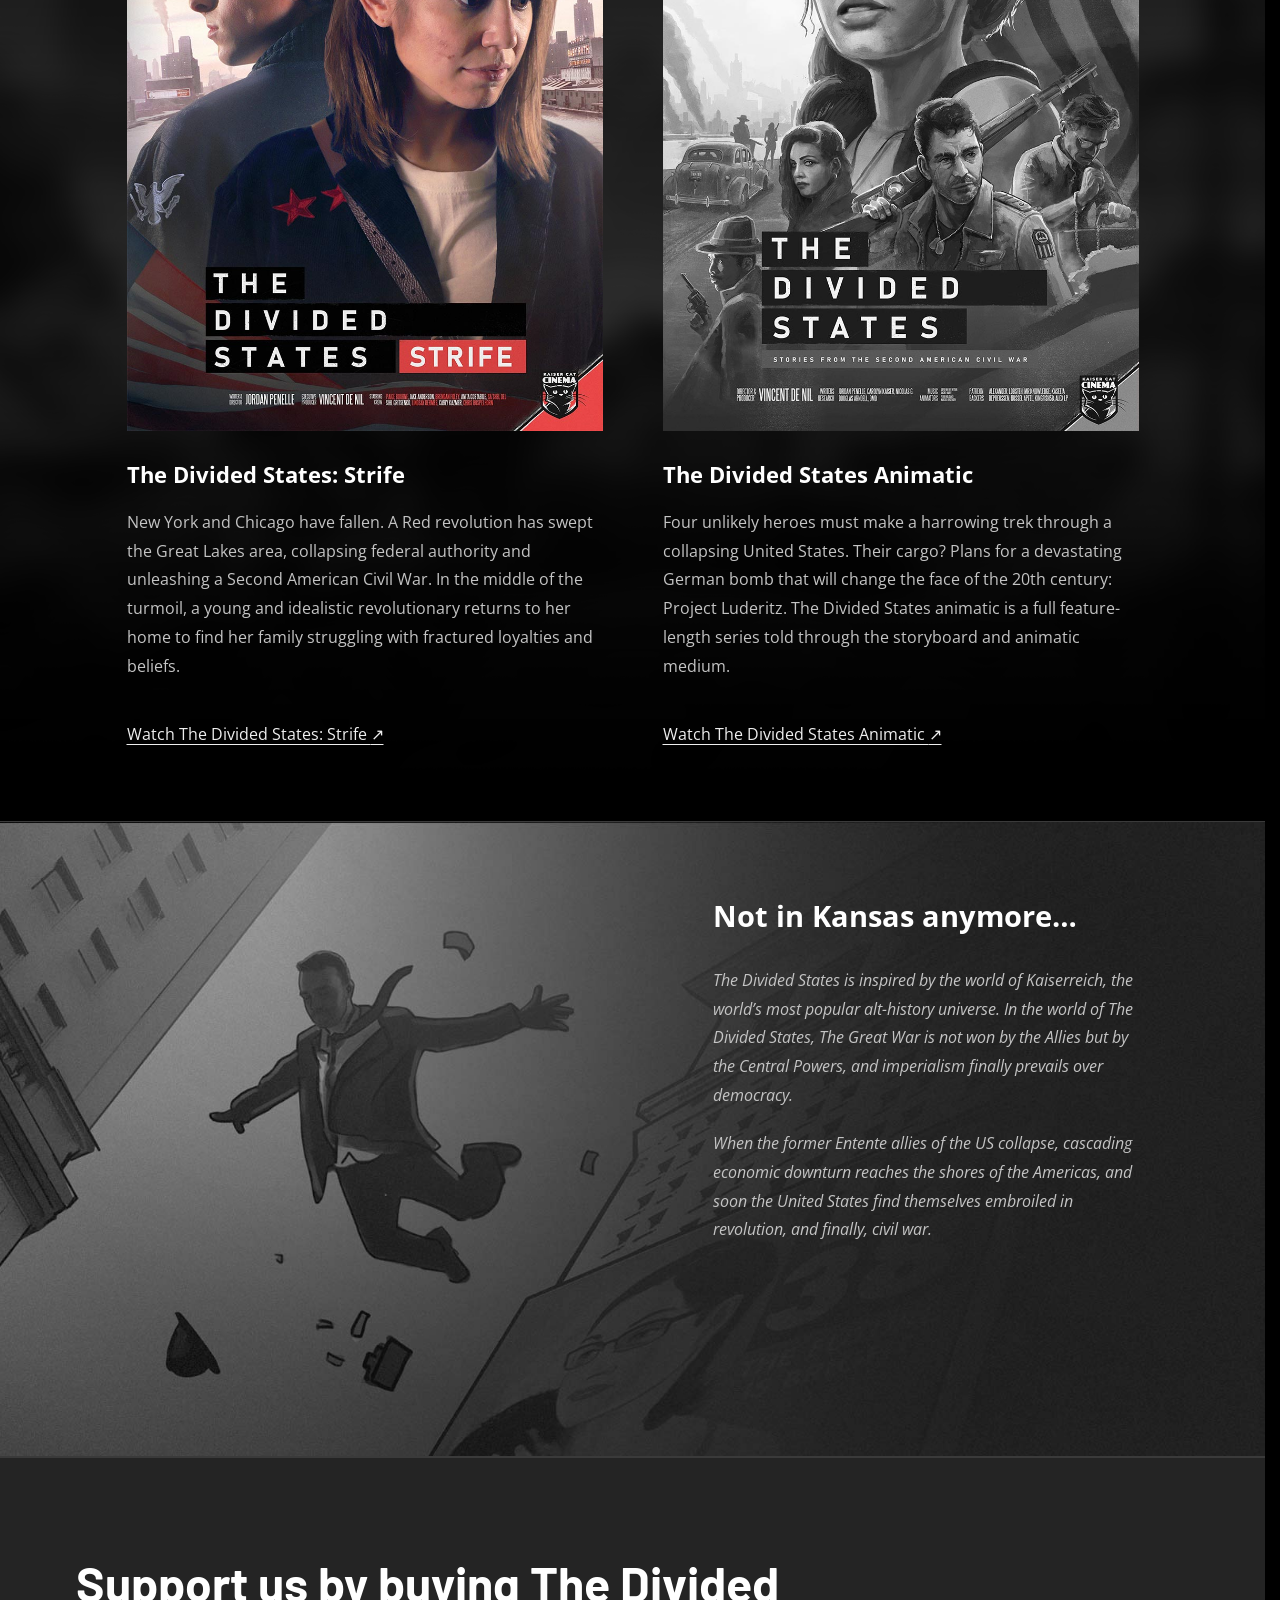
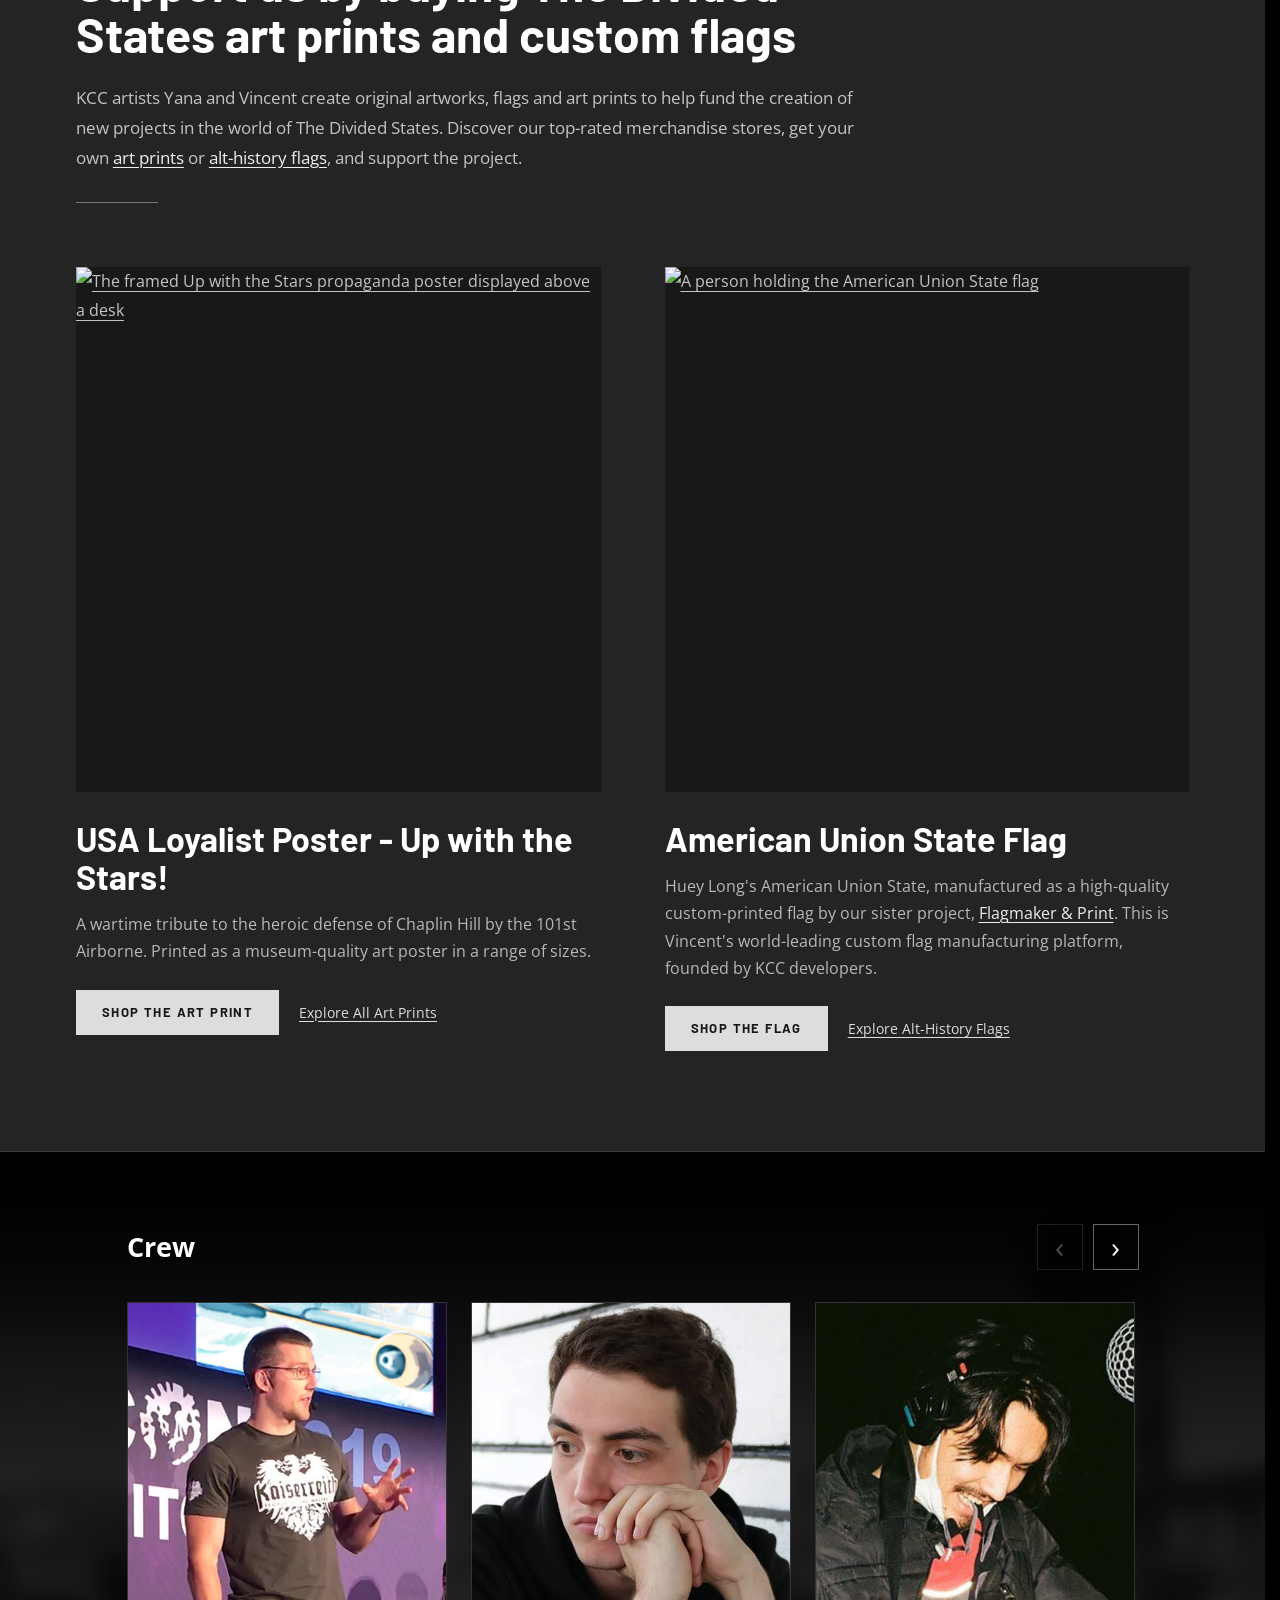
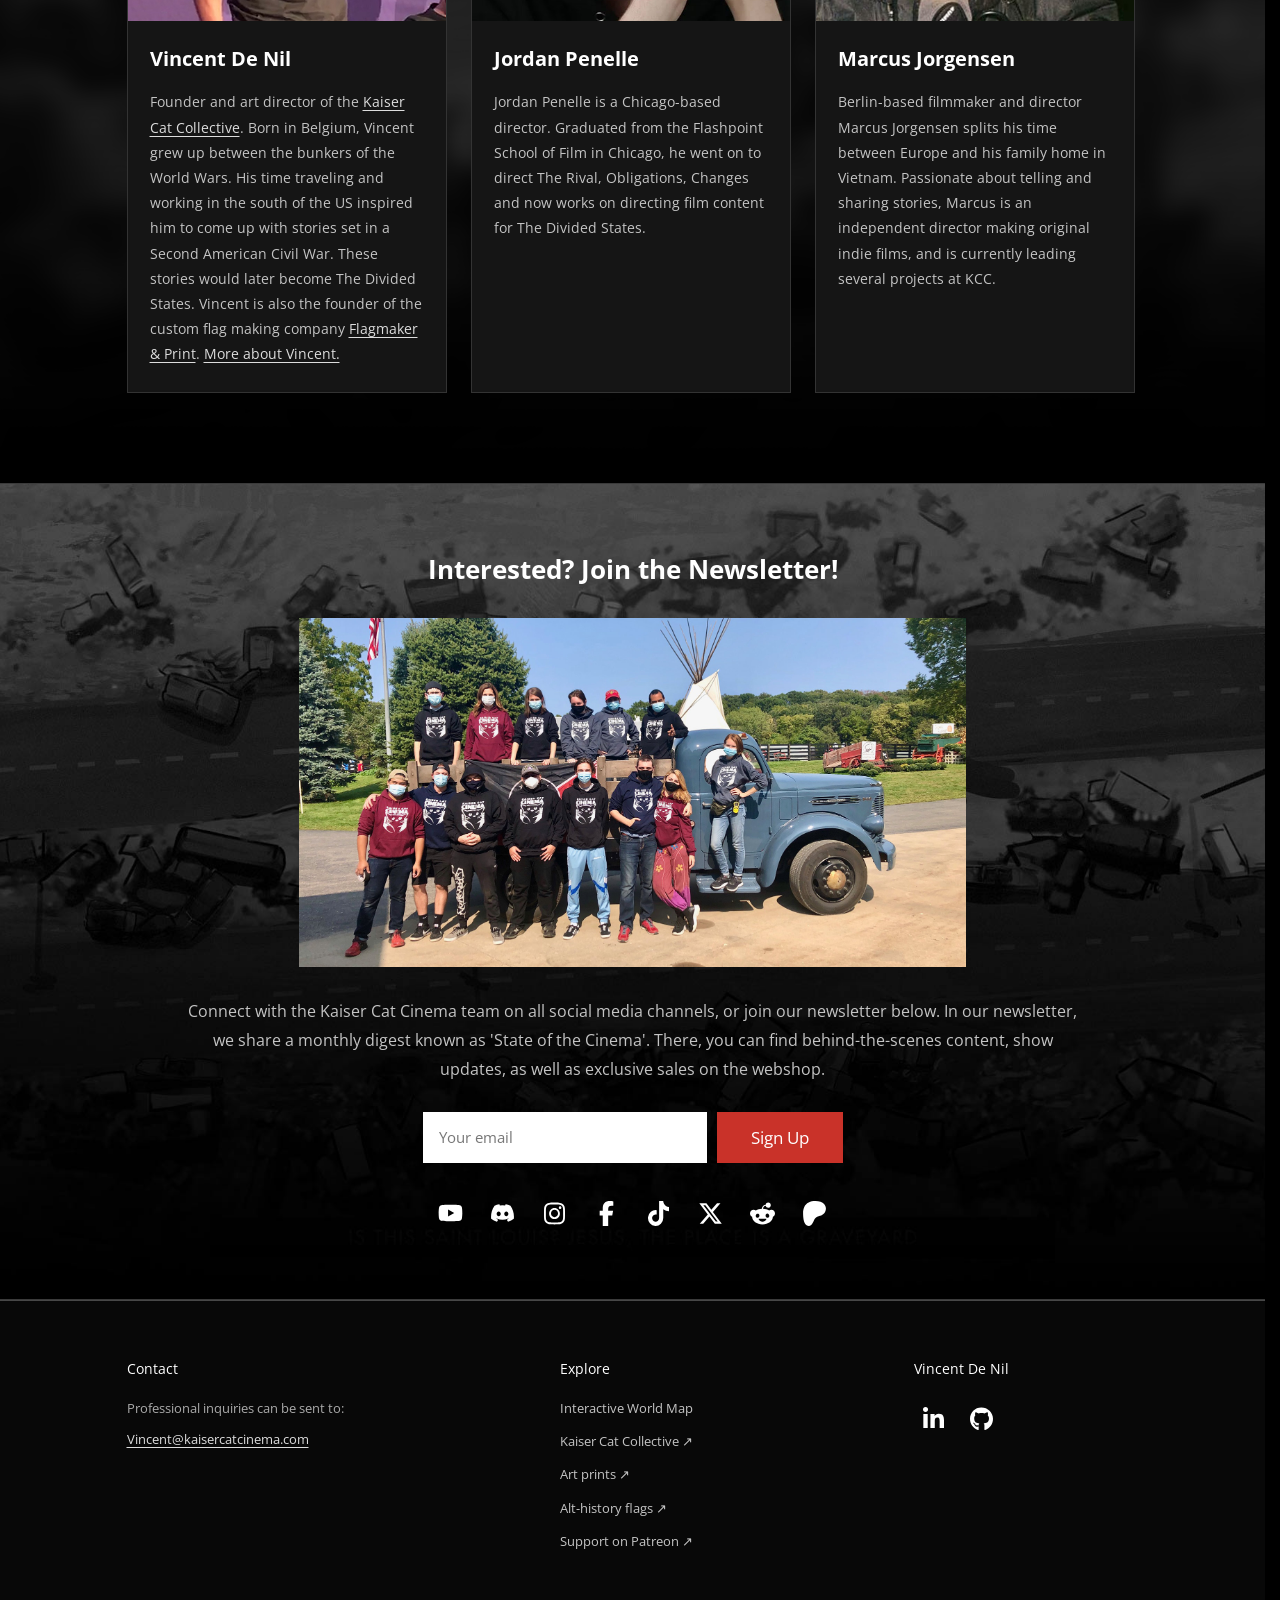
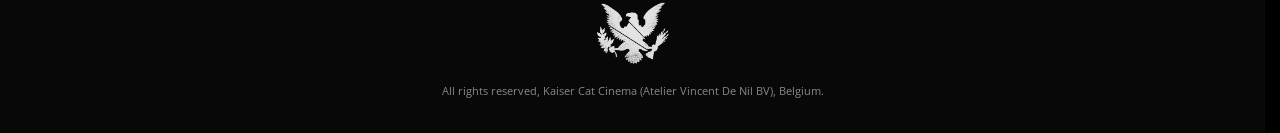
==== commit f625f80f: "Update Map Promo copy" ====
--- a/index.html
+++ b/index.html
@@ -443,7 +443,7 @@
       <div class="wrap">
         <div class="map-promo-copy">
           <h2 id="map-promo-title">Explore the Second American Civil War</h2>
-          <p>This interactive map charts the Revolutionary States, the American Union State, the Congressional States and loyalist New England in 1940 &mdash; select any territory to read its story and find its flag.</p>
+          <p>Discover the unique alt-history world of The Divided States through this interactive map. Zoom to the frontlines, and read about the factions defining the Second American Civil War.</p>
           <a class="button" href="/world-map/">Explore the Interactive Map</a>
         </div>
       </div>
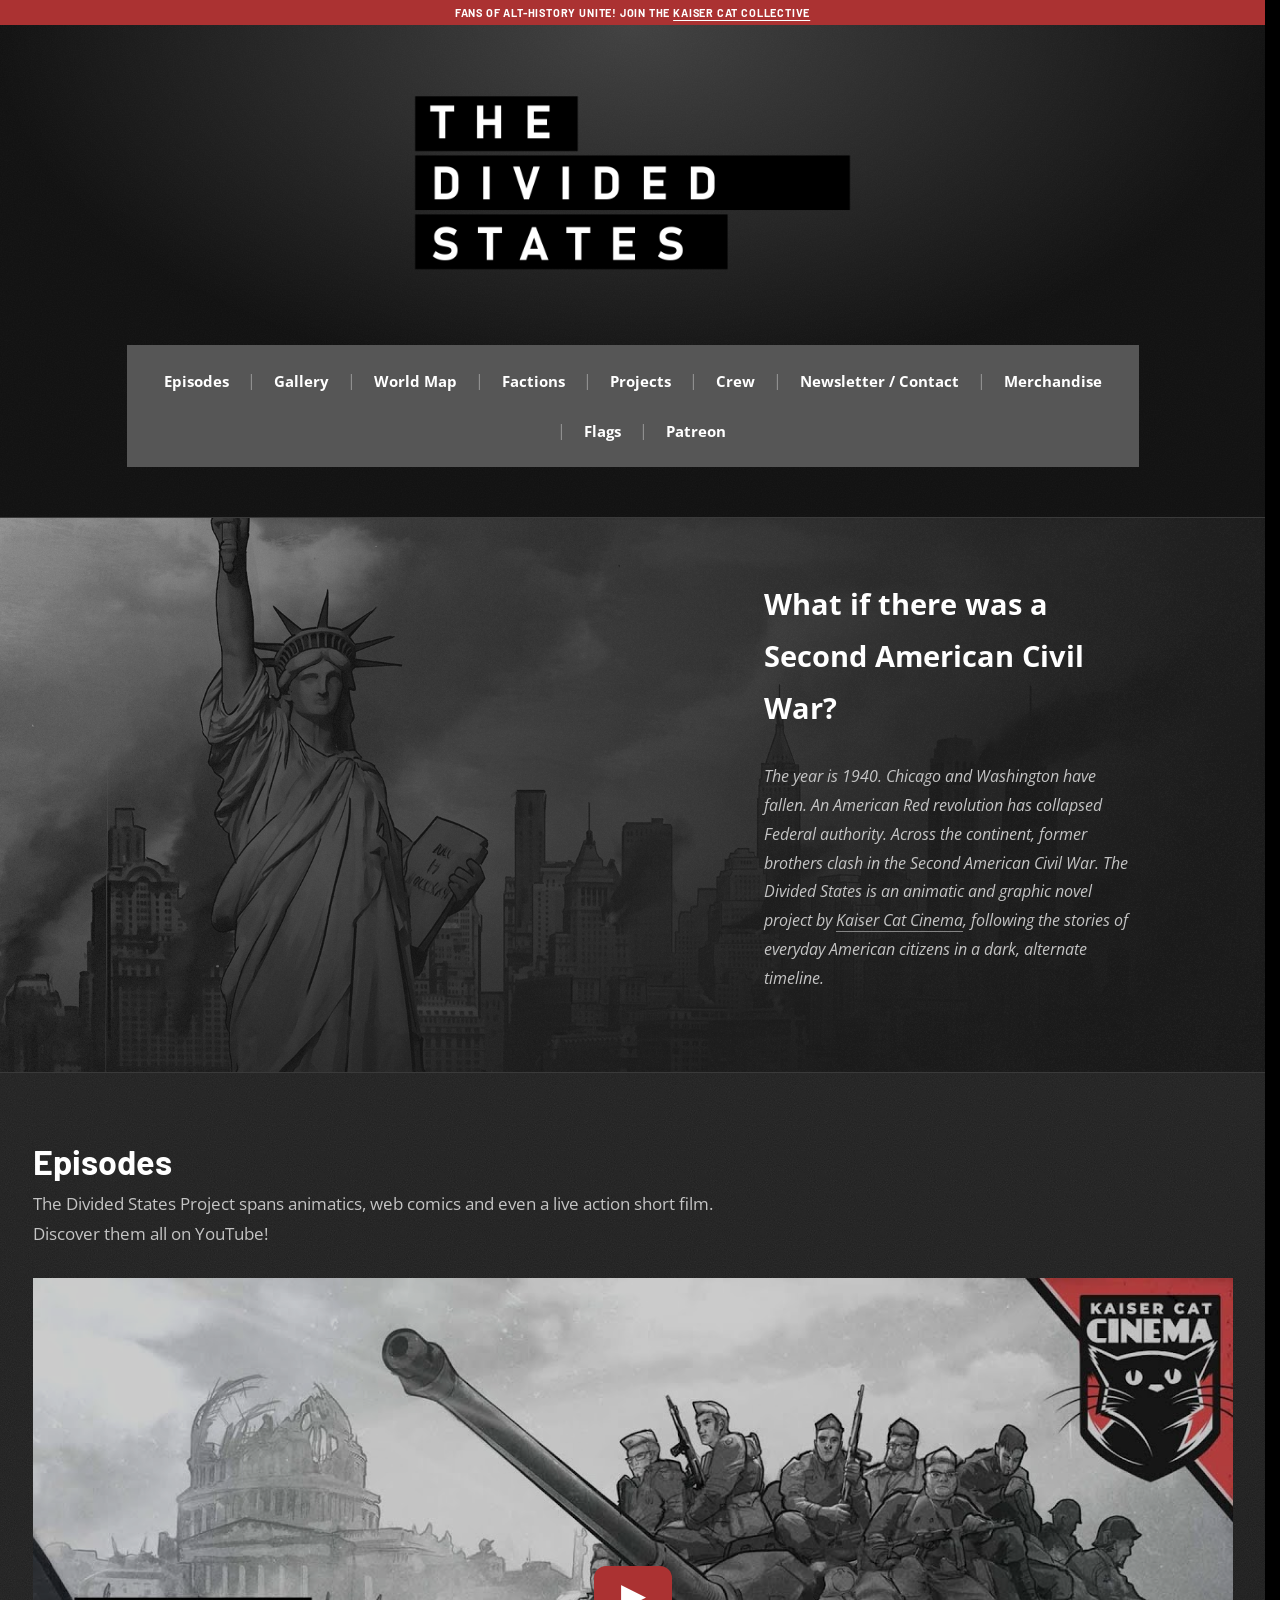
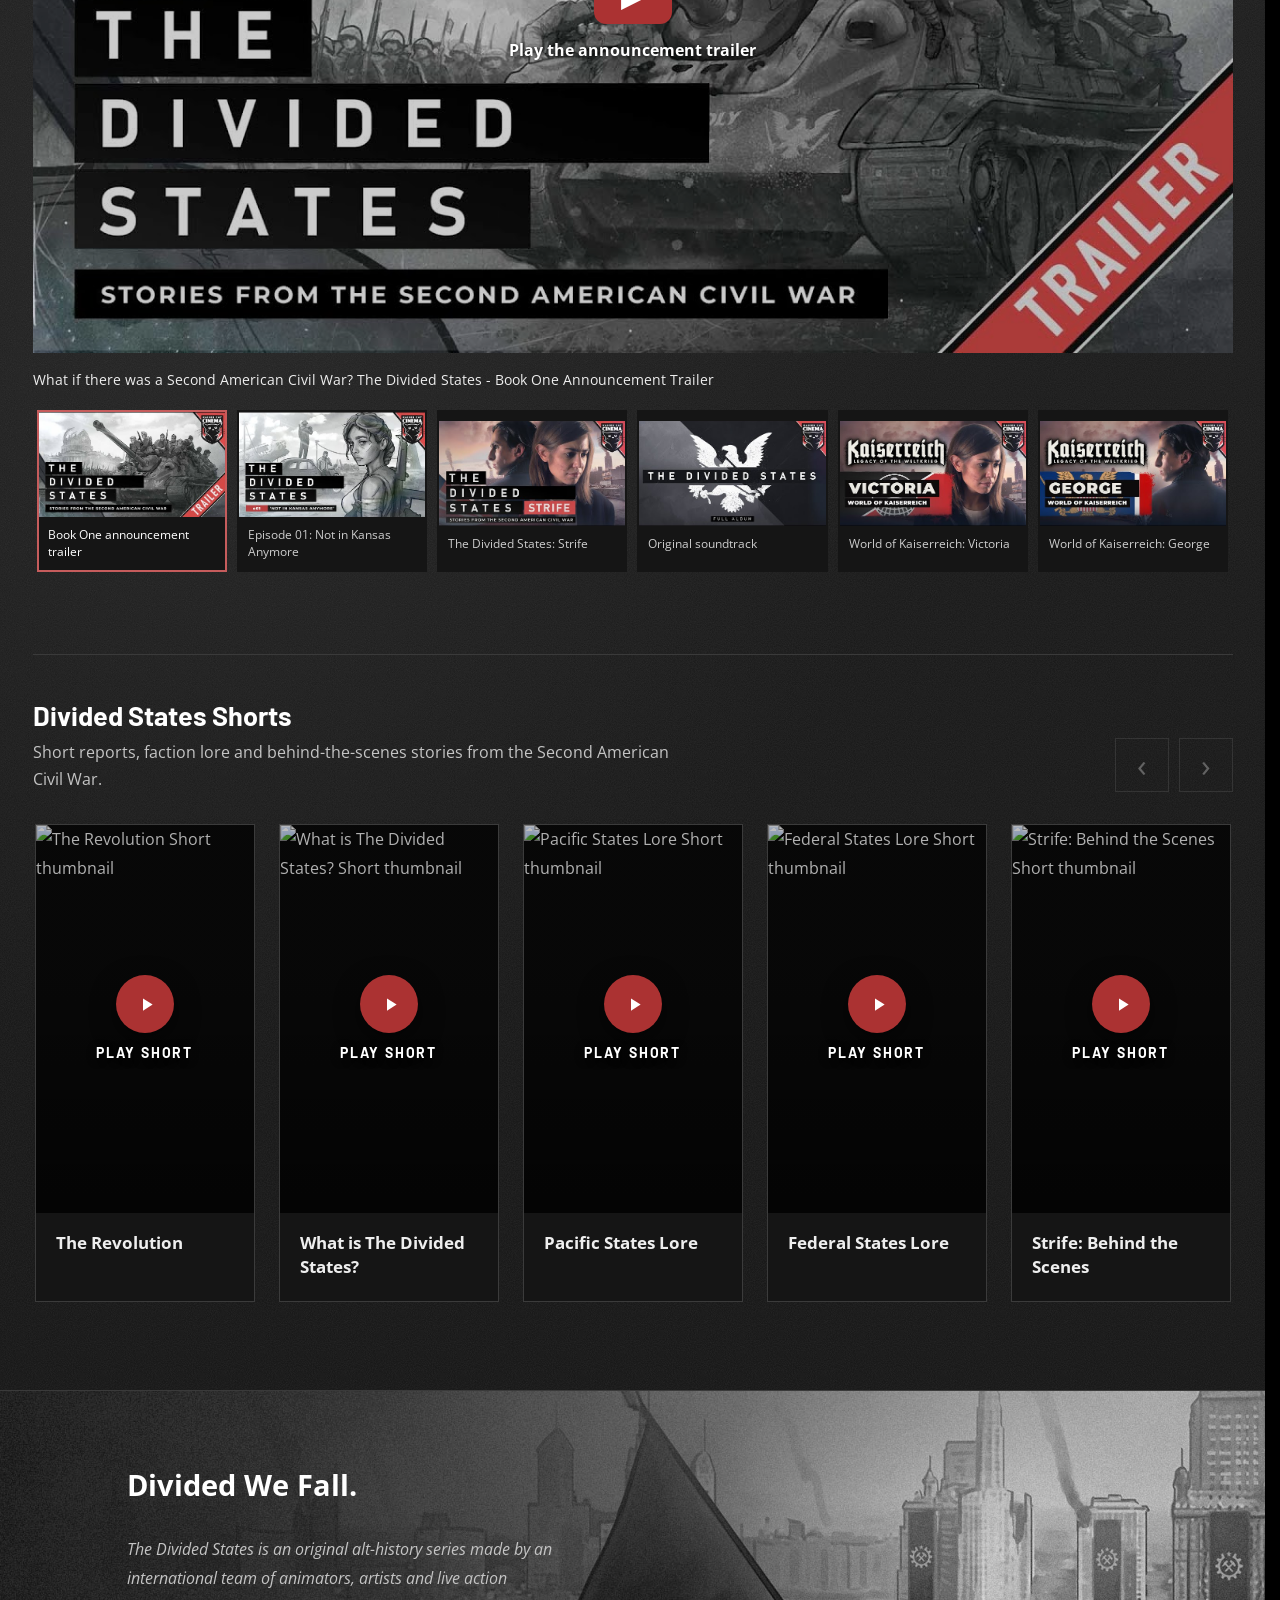
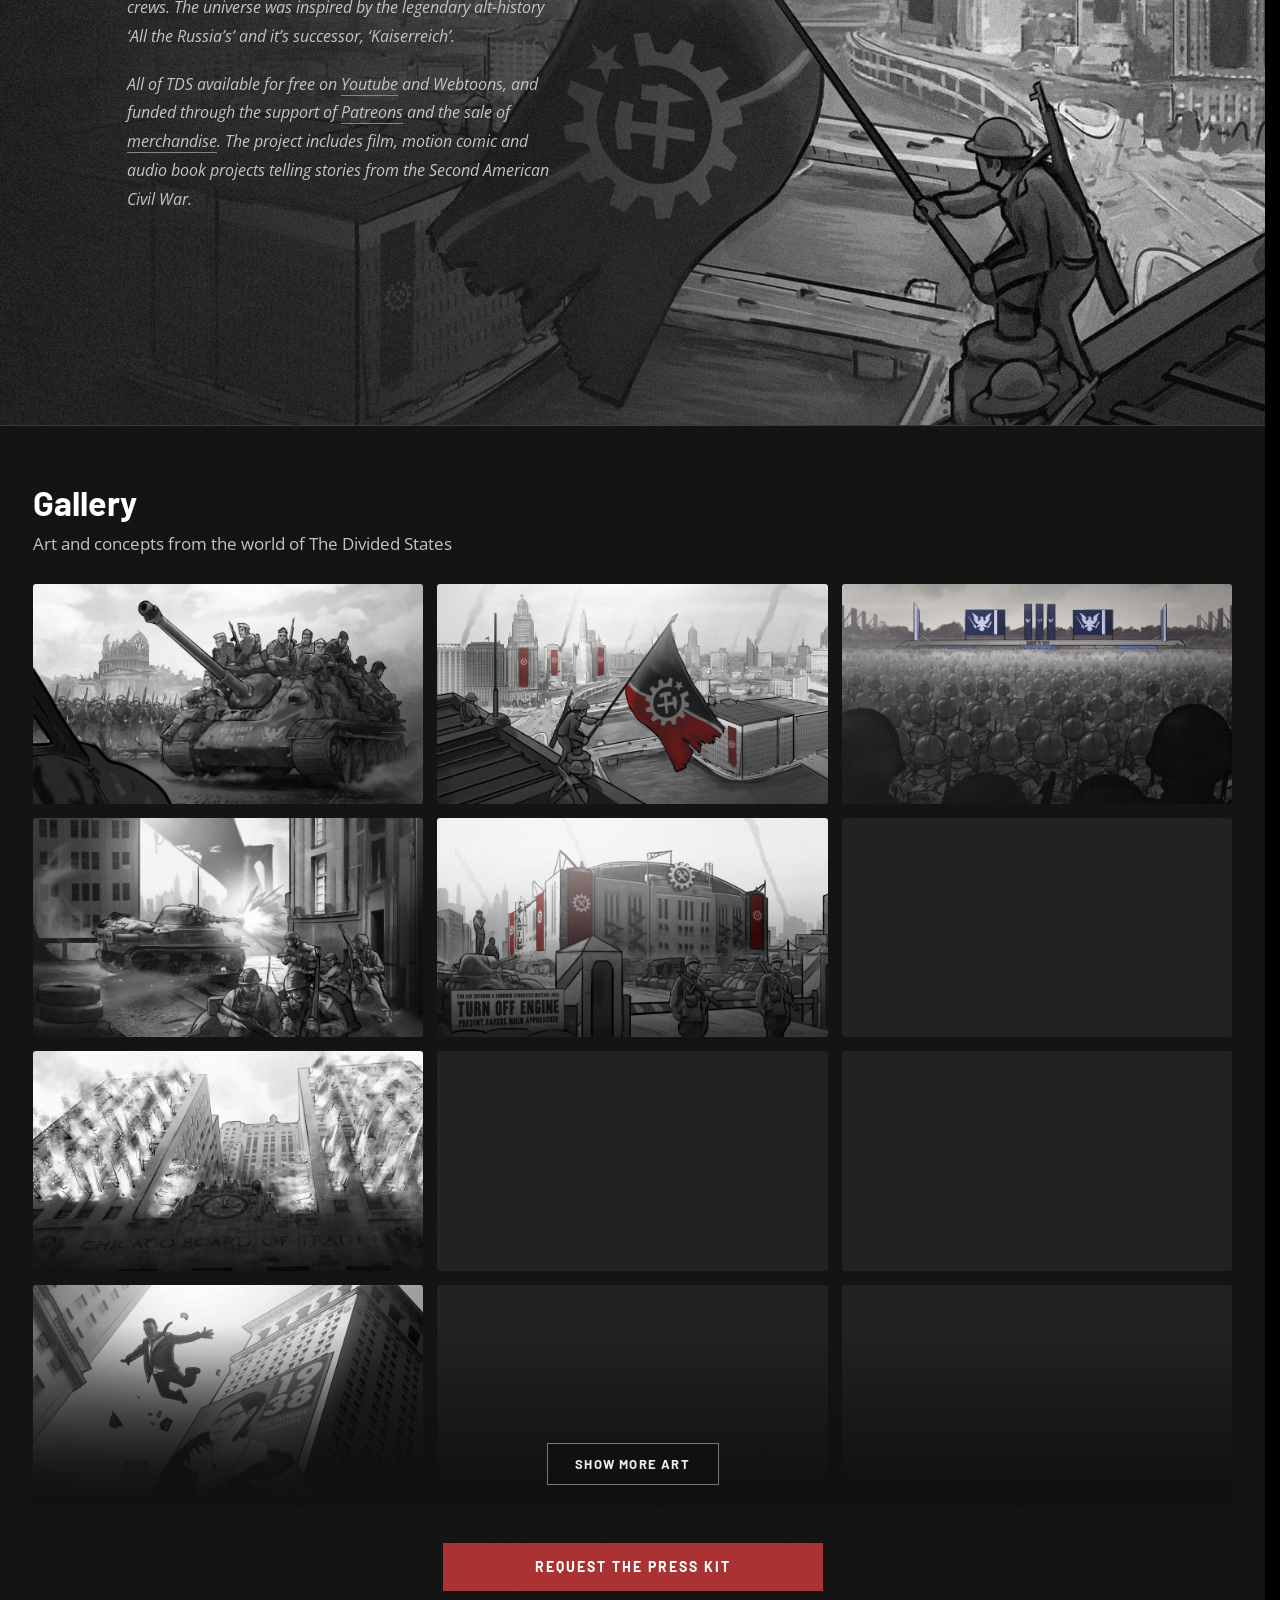
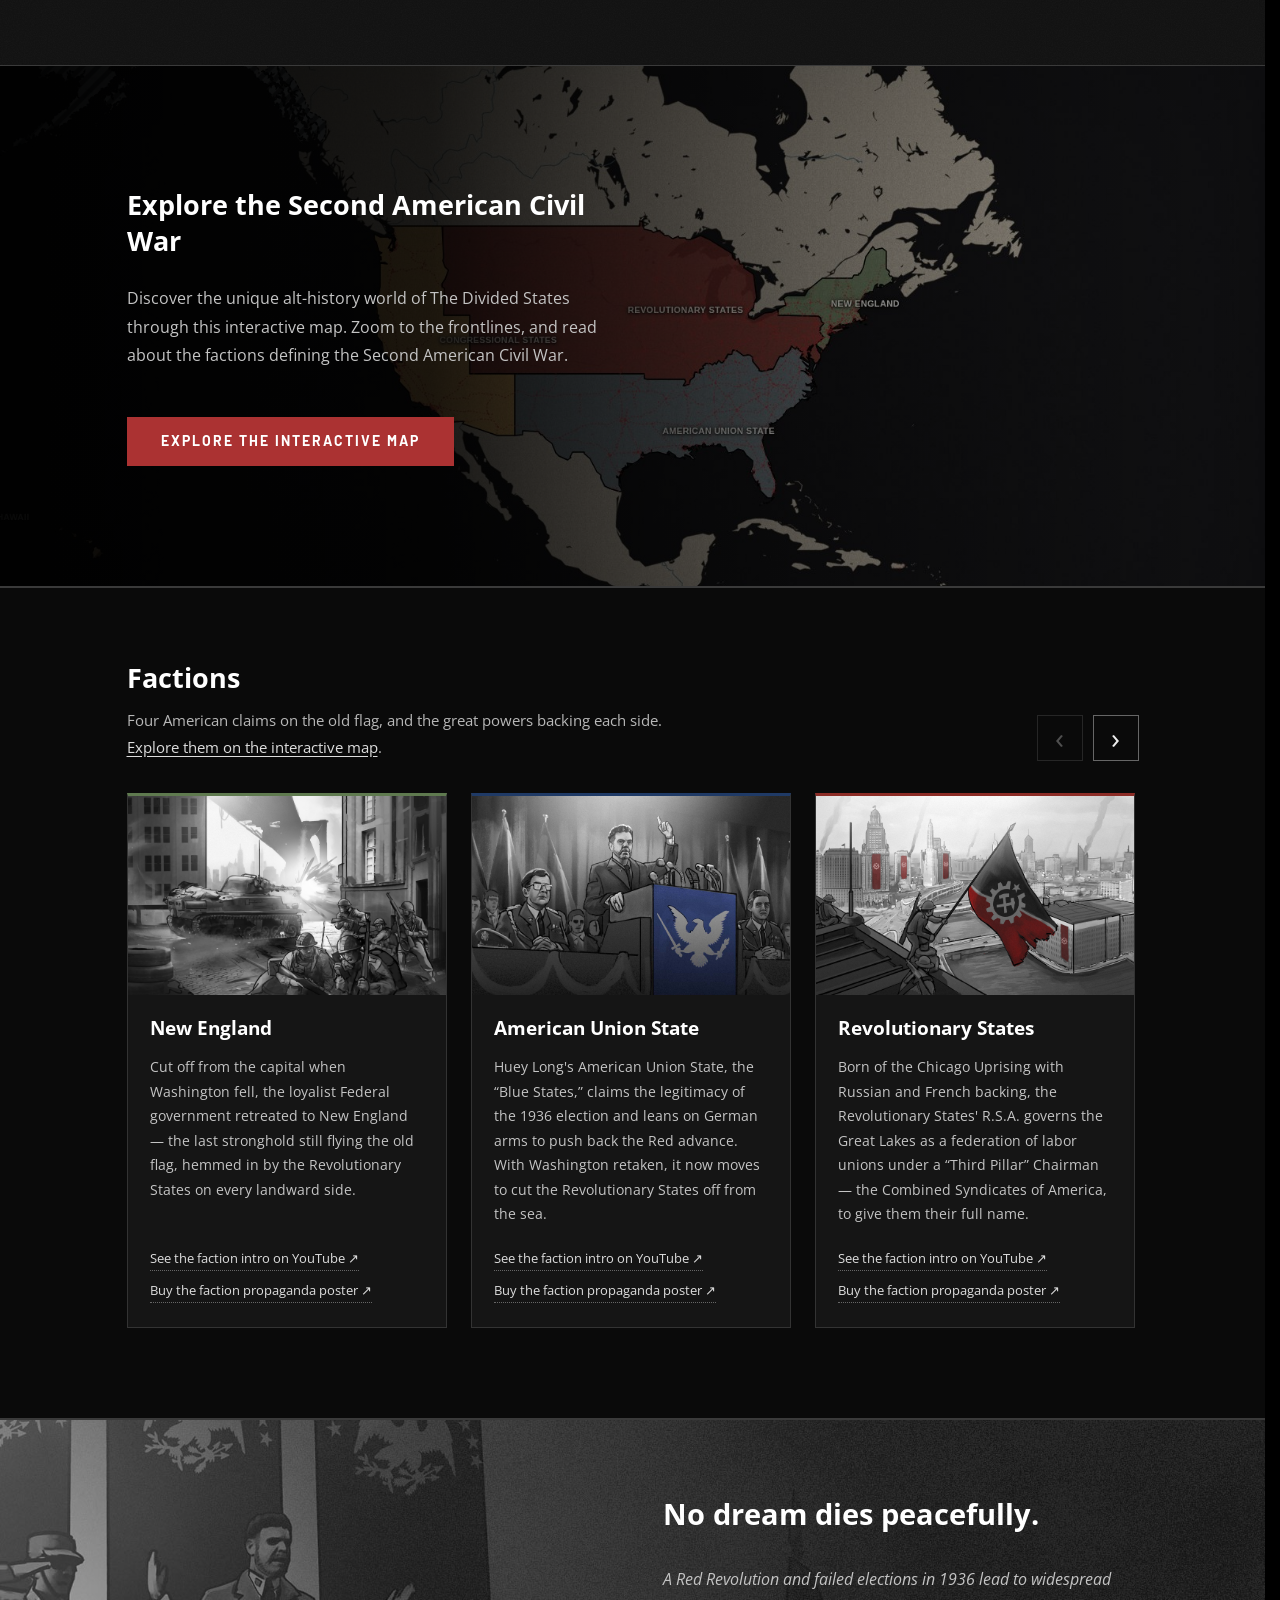
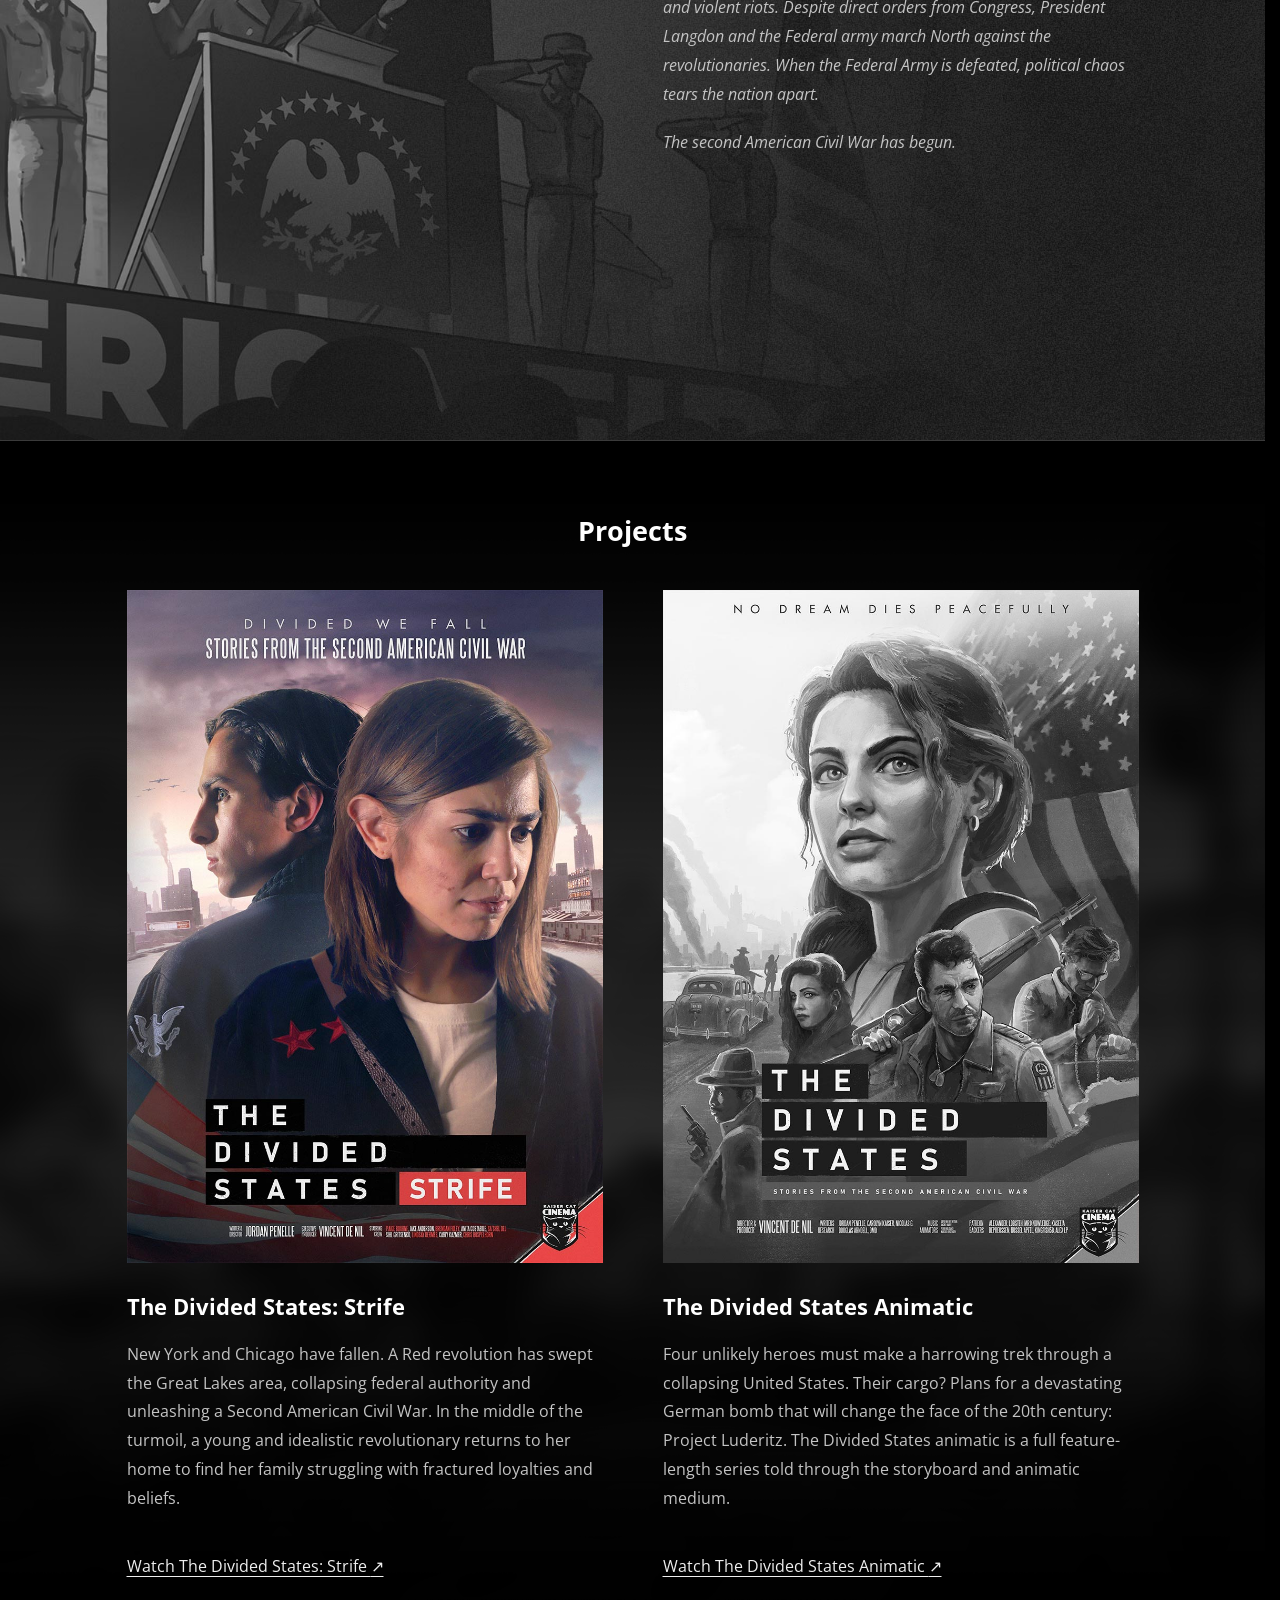
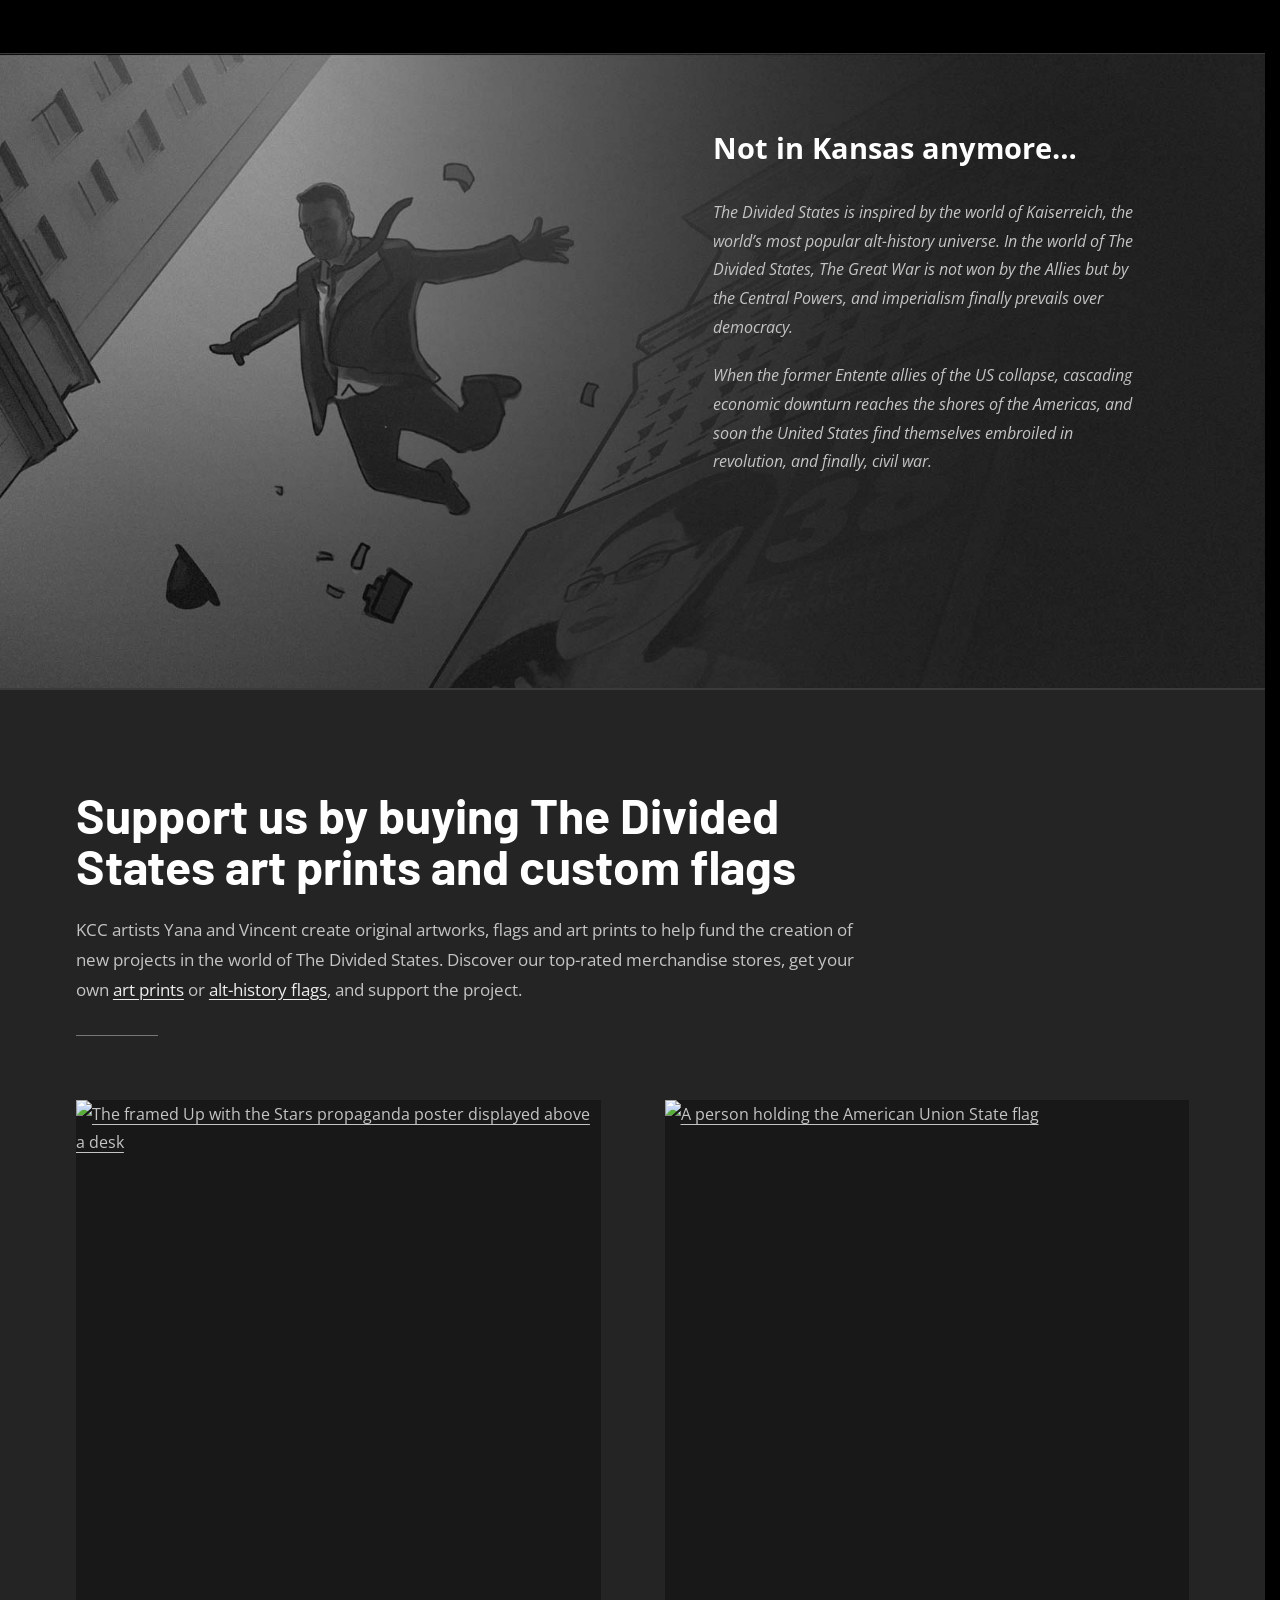
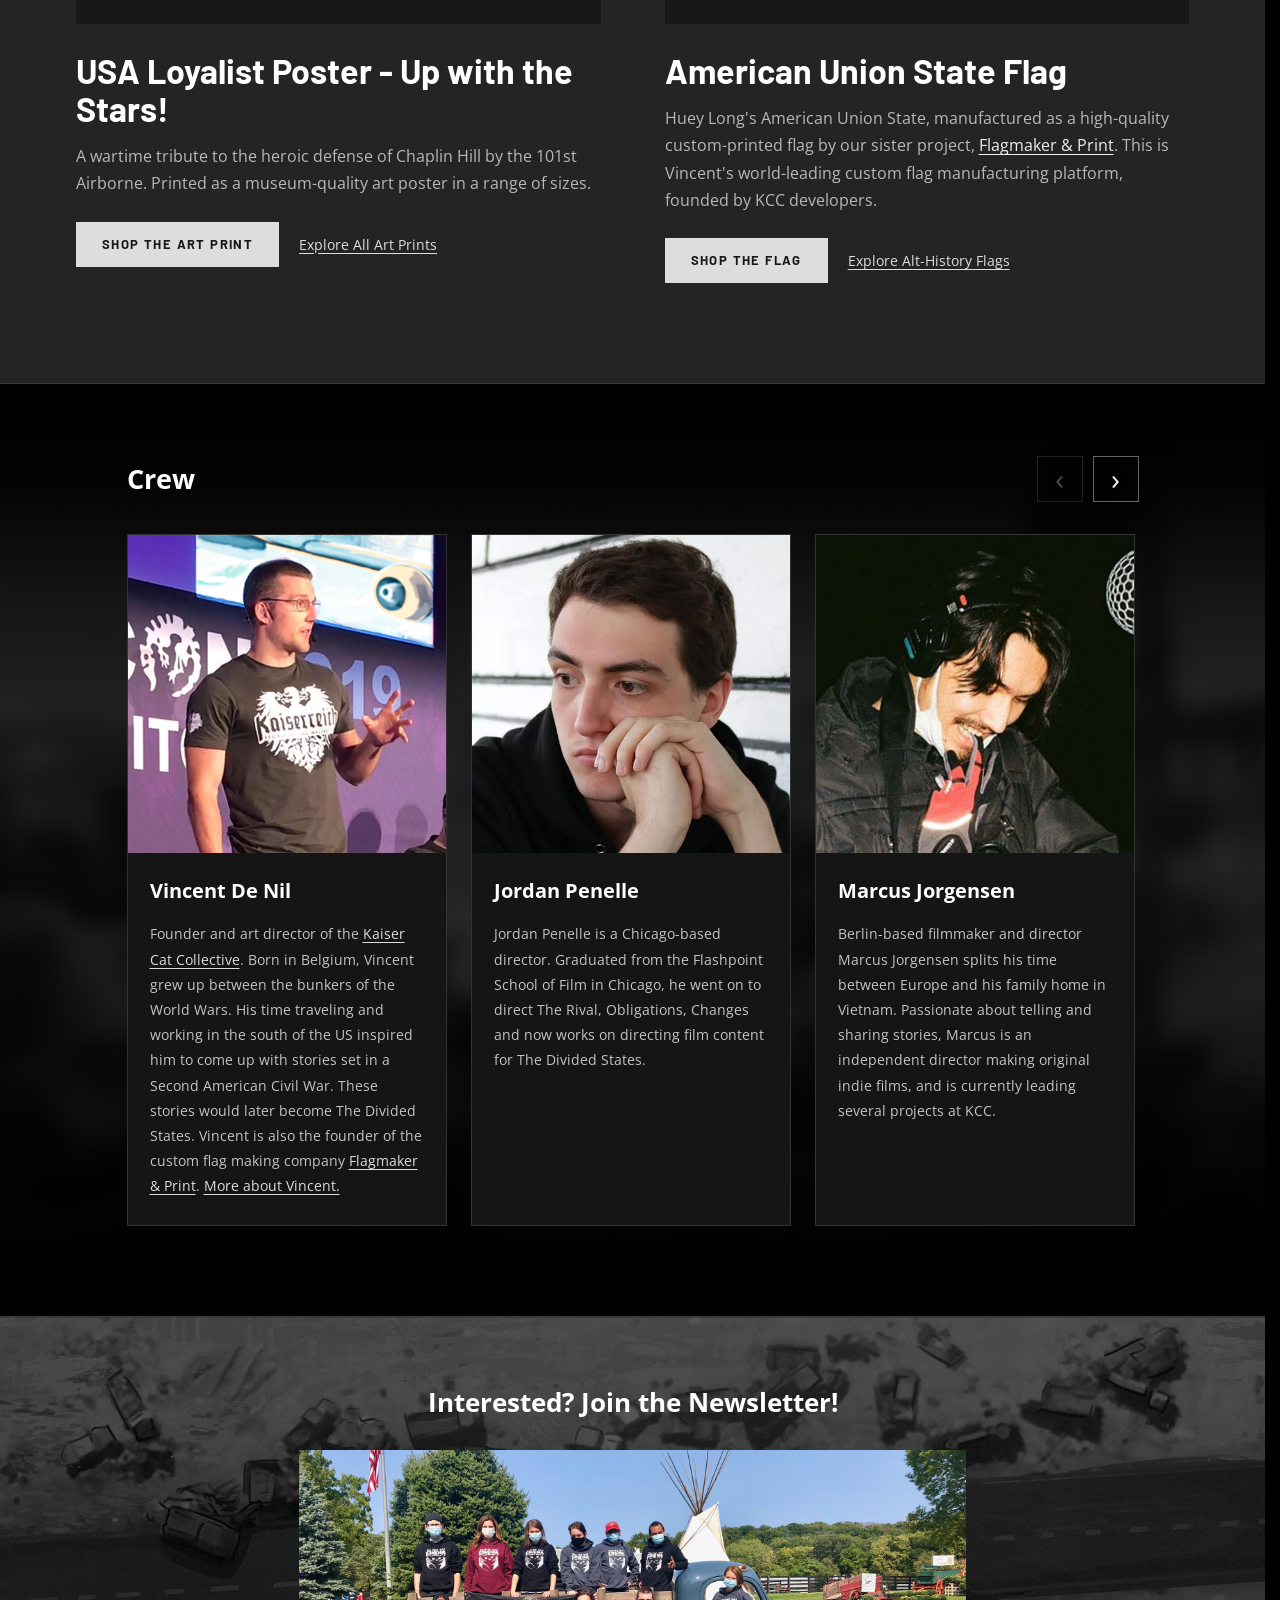
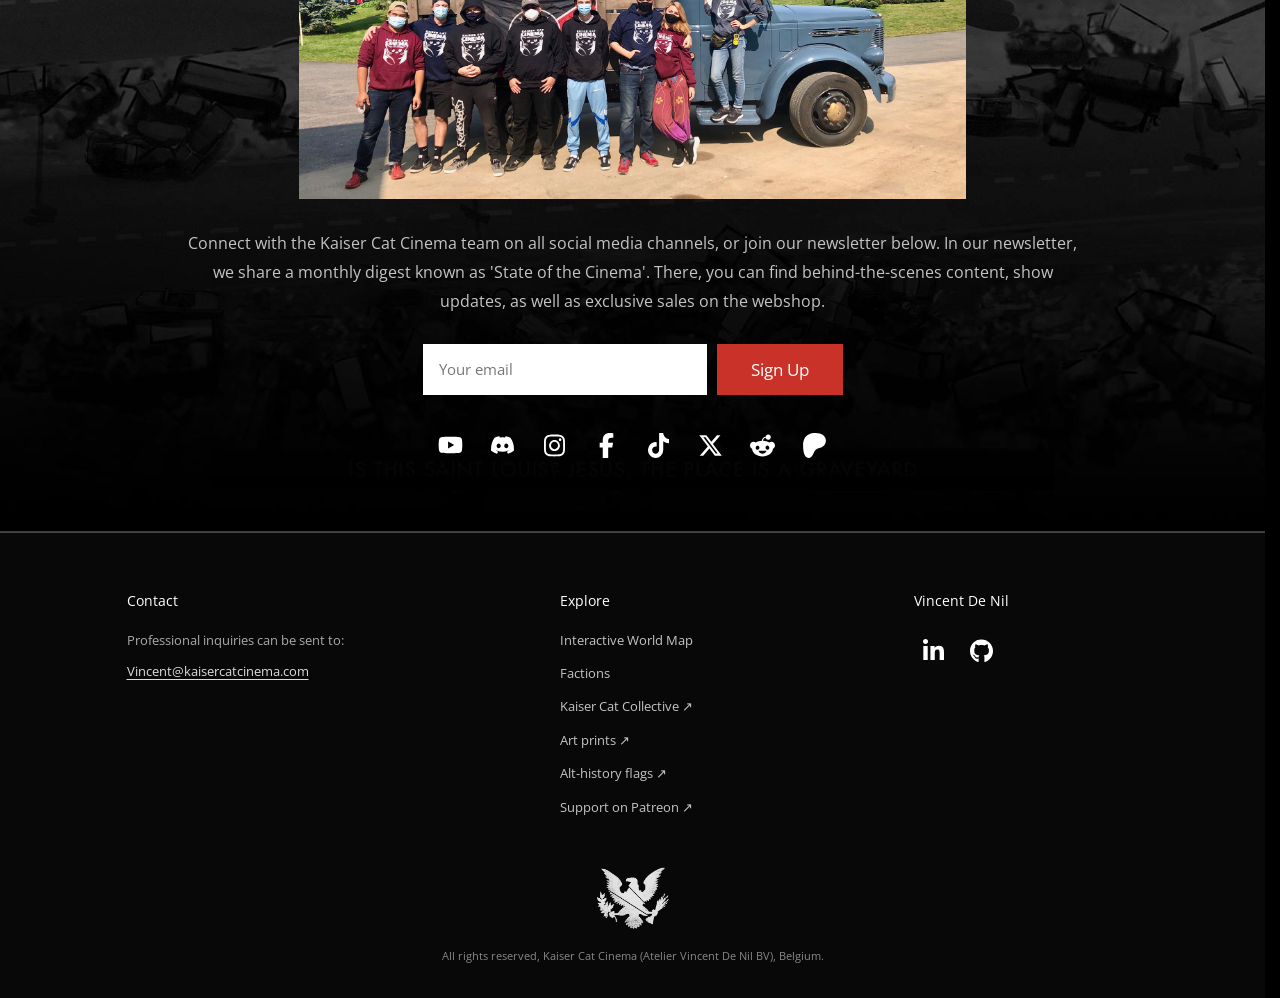
==== commit 27688808: "Move Factions carousel to the homepage, expand to eight cards Moves the Factions carousel off /world" ====
--- a/index.html
+++ b/index.html
@@ -220,6 +220,7 @@
           <li><a href="#episodes">Episodes</a></li>
           <li><a href="#gallery">Gallery</a></li>
           <li><a href="/world-map/">World Map</a></li>
+          <li><a href="#factions">Factions</a></li>
           <li><a href="#projects">Projects</a></li>
           <li><a href="#crew">Crew</a></li>
           <li><a href="#contact">Newsletter / Contact</a></li>
@@ -449,6 +450,97 @@
       </div>
     </section>
 
+    <section id="factions" class="factions" aria-labelledby="factions-title">
+      <div class="wrap">
+        <div class="factions-heading">
+          <div>
+            <h2 id="factions-title" class="section-title">Factions</h2>
+            <p class="factions-intro">Four American claims on the old flag, and the great powers backing each side. <a href="/world-map/">Explore them on the interactive map</a>.</p>
+          </div>
+          <div class="faction-controls" hidden>
+            <button class="faction-prev" type="button" aria-label="Previous factions" aria-controls="faction-track" disabled><span aria-hidden="true">‹</span></button>
+            <button class="faction-next" type="button" aria-label="Next factions" aria-controls="faction-track"><span aria-hidden="true">›</span></button>
+          </div>
+        </div>
+        <p id="faction-help" class="sr-only">Scroll horizontally to browse the factions. Use the left and right arrow keys when this row is focused.</p>
+        <!-- Add factions by copying a faction-card article. -->
+        <div id="faction-track" class="faction-track" role="group" aria-roledescription="carousel" aria-label="Factions" aria-describedby="faction-help" tabindex="0">
+        <article class="faction-card" style="--fc-color:#5f7a4f">
+          <img src="assets/gallery/battle-for-the-brooklyn-bridge.jpg" alt="Loyalist troops defend the Brooklyn Bridge" width="1920" height="1080" loading="lazy" decoding="async">
+          <h3>New England</h3>
+          <p>Cut off from the capital when Washington fell, the loyalist Federal government retreated to New England — the last stronghold still flying the old flag, hemmed in by the Revolutionary States on every landward side.</p>
+          <div class="faction-links">
+            <a href="https://www.youtube.com/watch?v=uTmRFPXgxyc" target="_blank" rel="noopener">See the faction intro on YouTube <span aria-hidden="true">↗</span></a>
+            <a href="https://kaisercatcinema.com/products/world-of-kaiserreich-new-england-poster" target="_blank" rel="noopener">Buy the faction propaganda poster <span aria-hidden="true">↗</span></a>
+          </div>
+        </article>
+        <article class="faction-card" style="--fc-color:#1f3a66">
+          <img src="assets/gallery/the-kingfish-speaks.jpg" alt="Huey Long, the Kingfish, speaks from a podium bearing the American Union State eagle" width="1920" height="1080" loading="lazy" decoding="async">
+          <h3>American Union State</h3>
+          <p>Huey Long's American Union State, the &ldquo;Blue States,&rdquo; claims the legitimacy of the 1936 election and leans on German arms to push back the Red advance. With Washington retaken, it now moves to cut the Revolutionary States off from the sea.</p>
+          <div class="faction-links">
+            <a href="https://www.youtube.com/watch?v=wF4s9N4galU" target="_blank" rel="noopener">See the faction intro on YouTube <span aria-hidden="true">↗</span></a>
+            <a href="https://kaisercatcinema.com/collections/althistory-posters/products/usa-propaganda-poster-up-with-the-stars" target="_blank" rel="noopener">Buy the faction propaganda poster <span aria-hidden="true">↗</span></a>
+          </div>
+        </article>
+        <article class="faction-card" style="--fc-color:#8c2c26">
+          <img src="assets/gallery/raising-the-flag-over-chicago.jpg" alt="Revolutionary soldiers raise the Revolutionary States flag over Chicago" width="1920" height="1080" loading="lazy" decoding="async">
+          <h3>Revolutionary States</h3>
+          <p>Born of the Chicago Uprising with Russian and French backing, the Revolutionary States' R.S.A. governs the Great Lakes as a federation of labor unions under a &ldquo;Third Pillar&rdquo; Chairman — the Combined Syndicates of America, to give them their full name.</p>
+          <div class="faction-links">
+            <a href="https://www.youtube.com/watch?v=bhnDwQGeUA0" target="_blank" rel="noopener">See the faction intro on YouTube <span aria-hidden="true">↗</span></a>
+            <a href="https://kaisercatcinema.com/collections/althistory-posters/products/csa-poster" target="_blank" rel="noopener">Buy the faction propaganda poster <span aria-hidden="true">↗</span></a>
+          </div>
+        </article>
+        <article class="faction-card" style="--fc-color:#c98a2b">
+          <img src="assets/gallery/detonation.jpg" alt="Observers watch a weapons test in the Nevada desert" width="1920" height="1080" loading="lazy" decoding="async">
+          <h3>Congressional States</h3>
+          <p>Fled from Langdon's crackdown, the Congressional States are the remnant of Congress and anti-Langdon governors holding a tenuous Rocky Mountains ceasefire — the smallest of the factions, but backed by Japan and Royalist Canada.</p>
+          <div class="faction-links">
+            <a href="https://www.youtube.com/watch?v=GivriuHU2zc" target="_blank" rel="noopener">See the faction intro on YouTube <span aria-hidden="true">↗</span></a>
+            <a href="https://kaisercatcinema.com/collections/althistory-posters/products/pacific-states-engineer-corps-poster-the-west-will-never-fall" target="_blank" rel="noopener">Buy the faction propaganda poster <span aria-hidden="true">↗</span></a>
+          </div>
+        </article>
+        <article class="faction-card" style="--fc-color:#4a1414">
+          <img src="assets/gallery/flyover.jpg" alt="A German transport plane flies over ships bound for the American coast" width="1920" height="1080" loading="lazy" decoding="async">
+          <h3>German Empire</h3>
+          <p>The leading power of a world it remade after winning the Great War, the German Empire backs the American Union State with arms and advisors — German support has proven paramount in pushing back the Red advance.</p>
+          <div class="faction-links">
+            <a href="https://www.youtube.com/watch?v=85heDJ65drw" target="_blank" rel="noopener">See the faction intro on YouTube <span aria-hidden="true">↗</span></a>
+            <a href="https://kaisercatcinema.com/collections/althistory-posters/products/star-wachsam-bereit-v2" target="_blank" rel="noopener">Buy the faction propaganda poster <span aria-hidden="true">↗</span></a>
+          </div>
+        </article>
+        <article class="faction-card" style="--fc-color:#a11d1d">
+          <img src="assets/gallery/greyhounds-in-chicago.jpg" alt="Armoured cars patrol the streets of Chicago (placeholder art)" width="1920" height="1080" loading="lazy" decoding="async">
+          <h3>Soviet Union</h3>
+          <p>Russian arms and volunteers helped the Revolutionary States seize the Great Lakes in the opening days of the war — the Soviet Union's support for a fellow revolution keeps the R.S.A. in the fight on two fronts.</p>
+          <div class="faction-links">
+            <a href="https://www.youtube.com/watch?v=aLErFHEsAww" target="_blank" rel="noopener">See the faction intro on YouTube <span aria-hidden="true">↗</span></a>
+            <a href="https://kaisercatcinema.com/products/world-of-kaiserreich-russia-poster" target="_blank" rel="noopener">Buy the faction propaganda poster <span aria-hidden="true">↗</span></a>
+          </div>
+        </article>
+        <article class="faction-card" style="--fc-color:#b5121b">
+          <img src="assets/gallery/aboard-the-greyhound.jpg" alt="Aboard the Greyhound" width="1920" height="1080" loading="lazy" decoding="async">
+          <h3>Canada</h3>
+          <p>Royalist Canada shelters the exiled British crown and backs the Congressional States along the northern border, its Dominion forces marshalling under the old flag for the day they sail for home.</p>
+          <div class="faction-links">
+            <a href="https://www.youtube.com/watch?v=X02I0Dkh-Ds" target="_blank" rel="noopener">See the faction intro on YouTube <span aria-hidden="true">↗</span></a>
+            <a href="https://kaisercatcinema.com/collections/althistory-posters/products/return-home-v2" target="_blank" rel="noopener">Buy the faction propaganda poster <span aria-hidden="true">↗</span></a>
+          </div>
+        </article>
+        <article class="faction-card" style="--fc-color:#22345c">
+          <img src="assets/gallery/sniper-in-the-ruins.jpg" alt="Sniper in the ruins" width="1920" height="1080" loading="lazy" decoding="async">
+          <h3>British Empire</h3>
+          <p>Its throne exiled to Canada since the Union of Britain's revolution, the British Empire still commands the seas and colonies spanning the globe — and watches its former colonies tear each other apart with quiet interest.</p>
+          <div class="faction-links">
+            <a href="https://www.youtube.com/watch?v=CTykjtNGxqY" target="_blank" rel="noopener">See the faction intro on YouTube <span aria-hidden="true">↗</span></a>
+            <a href="https://kaisercatcinema.com/collections/althistory-posters" target="_blank" rel="noopener">Buy the faction propaganda poster <span aria-hidden="true">↗</span></a>
+          </div>
+        </article>
+        </div>
+      </div>
+    </section>
+
     <section class="story dream" aria-labelledby="dream-title">
       <div class="wrap">
         <div class="story-copy">
@@ -605,6 +697,7 @@
         <nav class="footer-column footer-links" aria-labelledby="footer-explore-title">
           <h2 id="footer-explore-title">Explore</h2>
           <a href="/world-map/">Interactive World Map</a>
+          <a href="#factions">Factions</a>
           <a href="https://kaisercatcinema.com/pages/about">Kaiser Cat Collective <span aria-hidden="true">↗</span></a>
           <a href="https://kaisercatcinema.com/collections/althistory-posters">Art prints <span aria-hidden="true">↗</span></a>
           <a href="https://flagmaker-print.com/collections/alt-history-flags">Alt-history flags <span aria-hidden="true">↗</span></a>
--- a/styles.css
+++ b/styles.css
@@ -184,6 +184,31 @@
 .crew-card h3{font-size:20px;margin:0 22px 16px}
 .crew-card p{font-size:14px;line-height:1.8;margin:0 22px 26px}
 .crew-card a{color:#ddd}
+
+.factions{padding:72px 0;background:#0a0a0a;border-block:1px solid #3a3a3a}
+.factions-heading{display:flex;justify-content:space-between;align-items:flex-end;gap:24px;margin-bottom:32px}
+.factions-heading .section-title{margin:0;text-align:left}
+.factions-intro{margin-top:10px;color:#b8b8b8;font-size:15px;max-width:62ch}
+.factions-intro a{color:#ddd}
+.factions-intro a:hover{color:#fff}
+.faction-controls{display:flex;gap:10px}
+.faction-controls button{display:grid;place-items:center;width:46px;height:46px;padding:0;border:1px solid #666;background:transparent;color:#eee;font-size:30px;line-height:1}
+.faction-controls button:hover:not(:disabled){background:#292929;border-color:#eee}
+.faction-controls button:disabled{opacity:.3}
+.faction-track{display:grid;grid-auto-flow:column;grid-auto-columns:320px;gap:24px;overflow-x:auto;overscroll-behavior-x:contain;scroll-snap-type:x mandatory;scrollbar-width:thin;scrollbar-color:#777 #222;padding-bottom:18px}
+.faction-track.is-draggable{cursor:grab}
+.faction-track.is-dragging{cursor:grabbing;scroll-snap-type:none;user-select:none}
+/* --fc-color is each card's own accent (a faction map colour, or a
+   representative shade for the foreign powers) -- used only for the top
+   edge and the link colour, never as photo/text colour, so it stays
+   legible against the dark card background regardless of hue. */
+.faction-card{min-width:0;background:#151515;border:1px solid #333;border-top:3px solid var(--fc-color,var(--accent));scroll-snap-align:start;display:flex;flex-direction:column}
+.faction-card img{width:100%;aspect-ratio:16/10;object-fit:cover;margin-bottom:20px}
+.faction-card h3{font-size:19px;margin:0 22px 14px}
+.faction-card p{font-size:14px;line-height:1.75;margin:0 22px 20px}
+.faction-card .faction-links{margin:auto 22px 24px;display:flex;flex-direction:column;gap:8px}
+.faction-card .faction-links a{color:#ddd;font-size:13px;text-decoration:none;border-bottom:1px dotted #666;align-self:flex-start}
+.faction-card .faction-links a:hover{color:#fff;border-color:#fff}
 
 .contact{padding:68px 0 64px;background:#111 url("assets/contact-background.jpg") center/cover;text-align:center;border-block:1px solid #3a3a3a}
 .contact h2{font-size:26px;margin-bottom:30px}
@@ -311,6 +336,11 @@
   .crew-heading{gap:16px;margin-bottom:24px}
   .crew-track{grid-auto-columns:min(85%,320px);gap:18px}
   .crew-card p{font-size:15px}
+  .factions{padding:50px 0}
+  .factions-heading{flex-wrap:wrap;gap:16px;margin-bottom:24px}
+  .factions-intro{max-width:none}
+  .faction-track{grid-auto-columns:min(85%,320px);gap:18px}
+  .faction-card p{font-size:15px}
   .contact{padding-top:50px}
   .contact-photo{width:100%}
   .newsletter-socials{grid-template-columns:repeat(4,40px)}
@@ -335,5 +365,8 @@
   .crew-controls{display:none!important}
   .crew-track{grid-auto-flow:row;grid-template-columns:repeat(2,minmax(0,1fr));overflow:visible}
   .crew-card{background:none;break-inside:avoid}
+  .faction-controls{display:none!important}
+  .faction-track{grid-auto-flow:row;grid-template-columns:repeat(2,minmax(0,1fr));overflow:visible}
+  .faction-card{background:none;break-inside:avoid}
   .gallery{columns:3}
 }
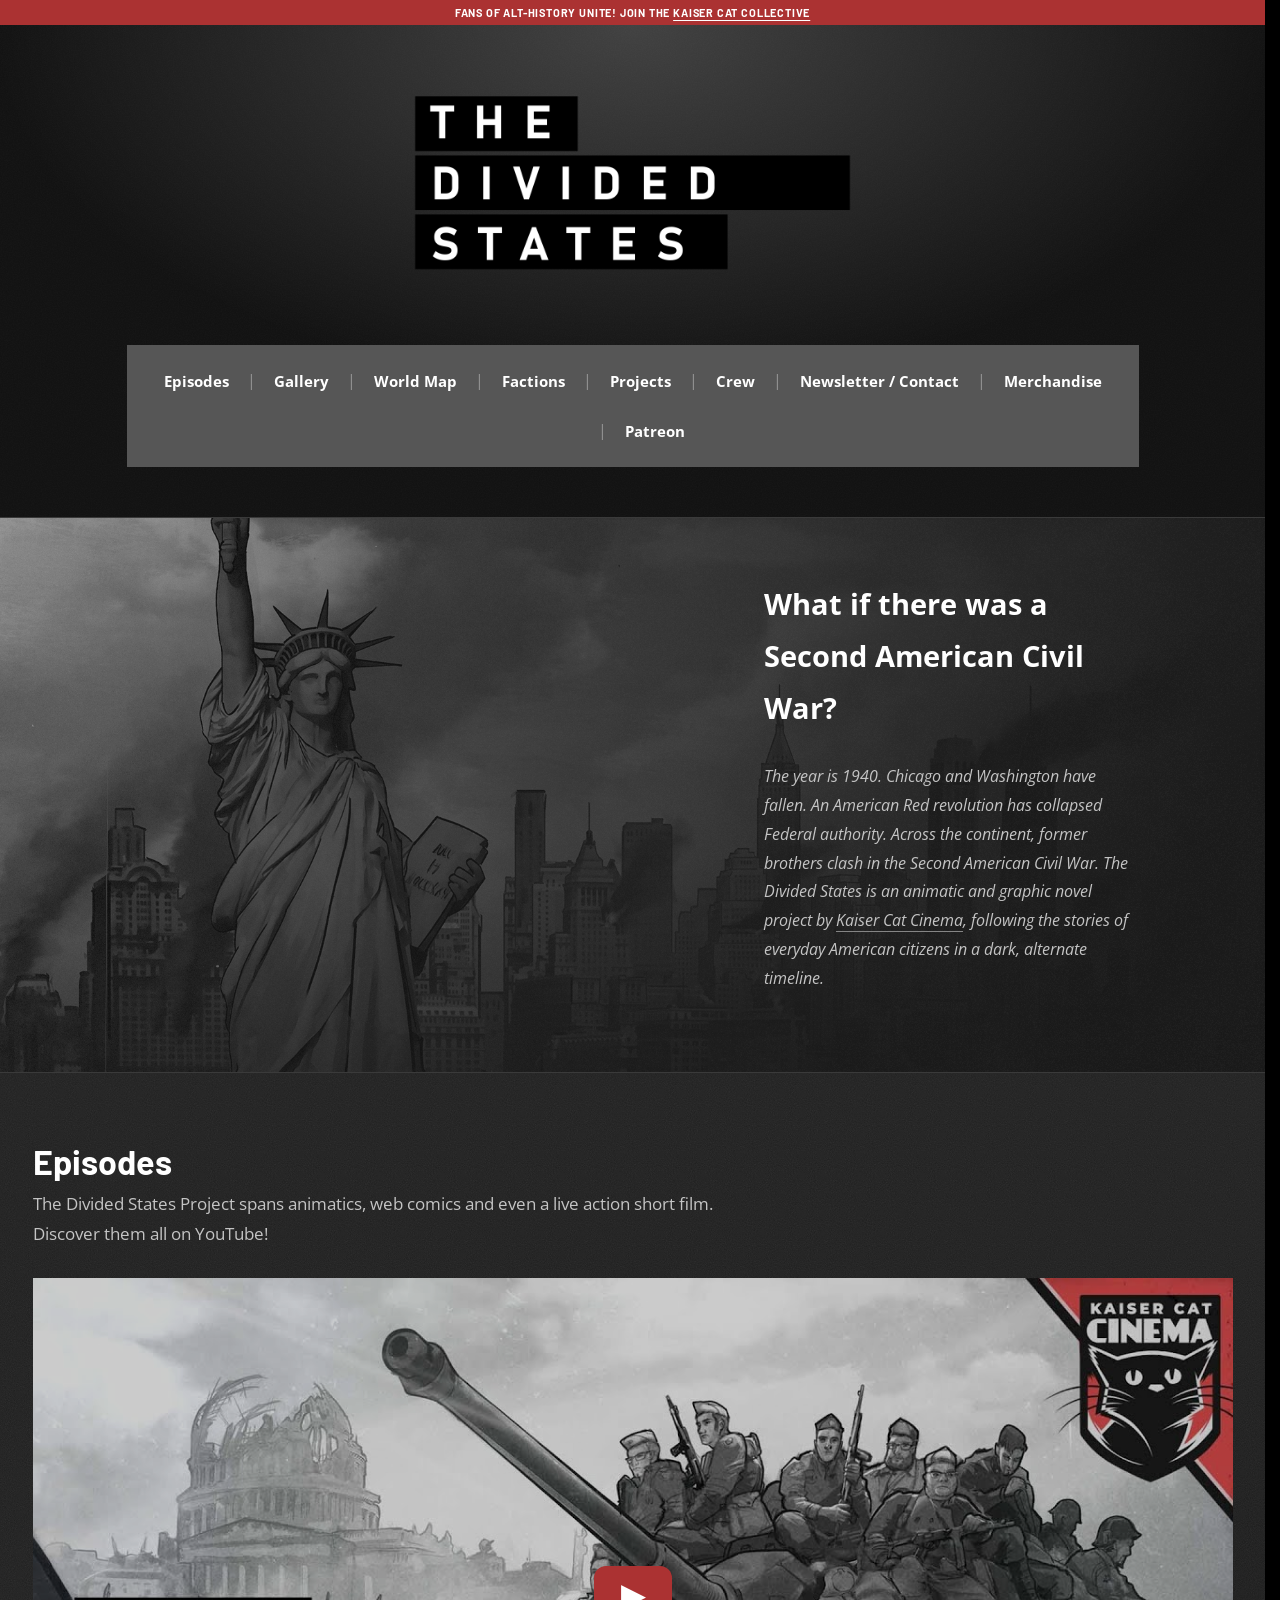
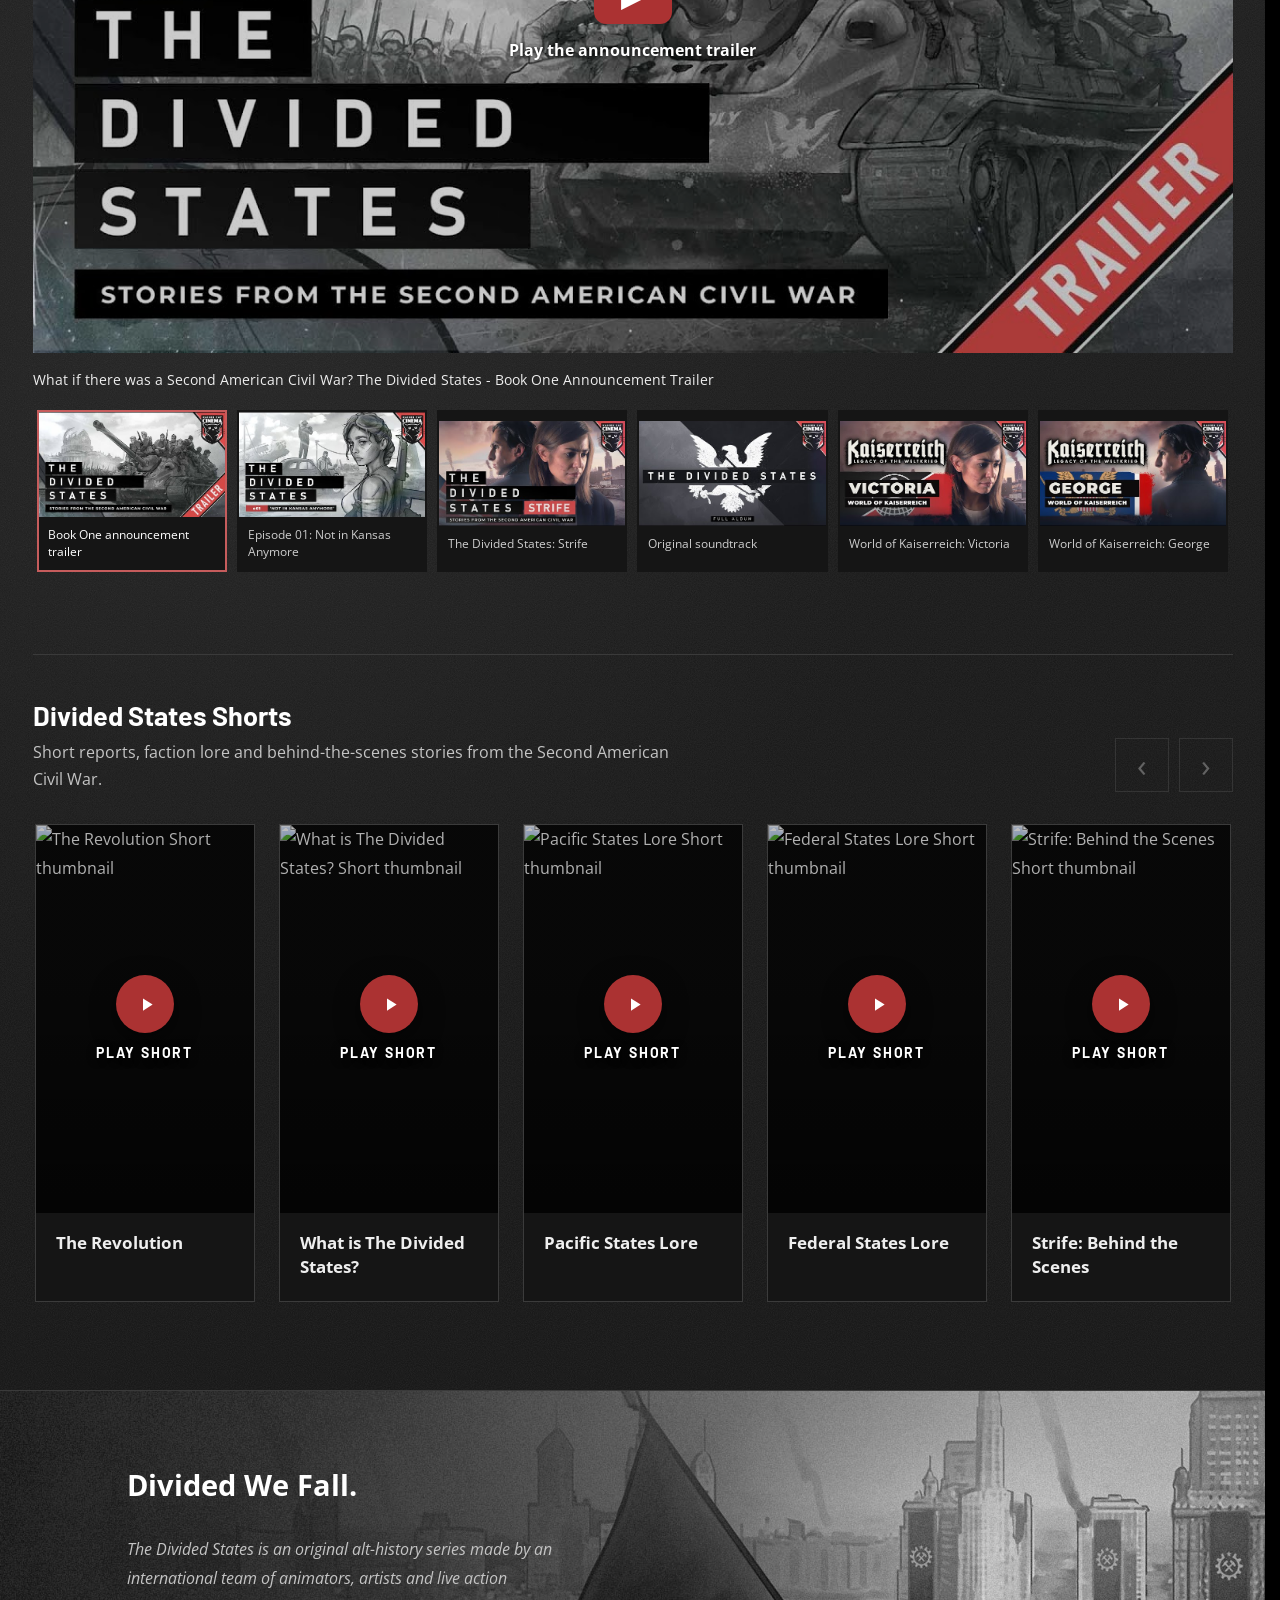
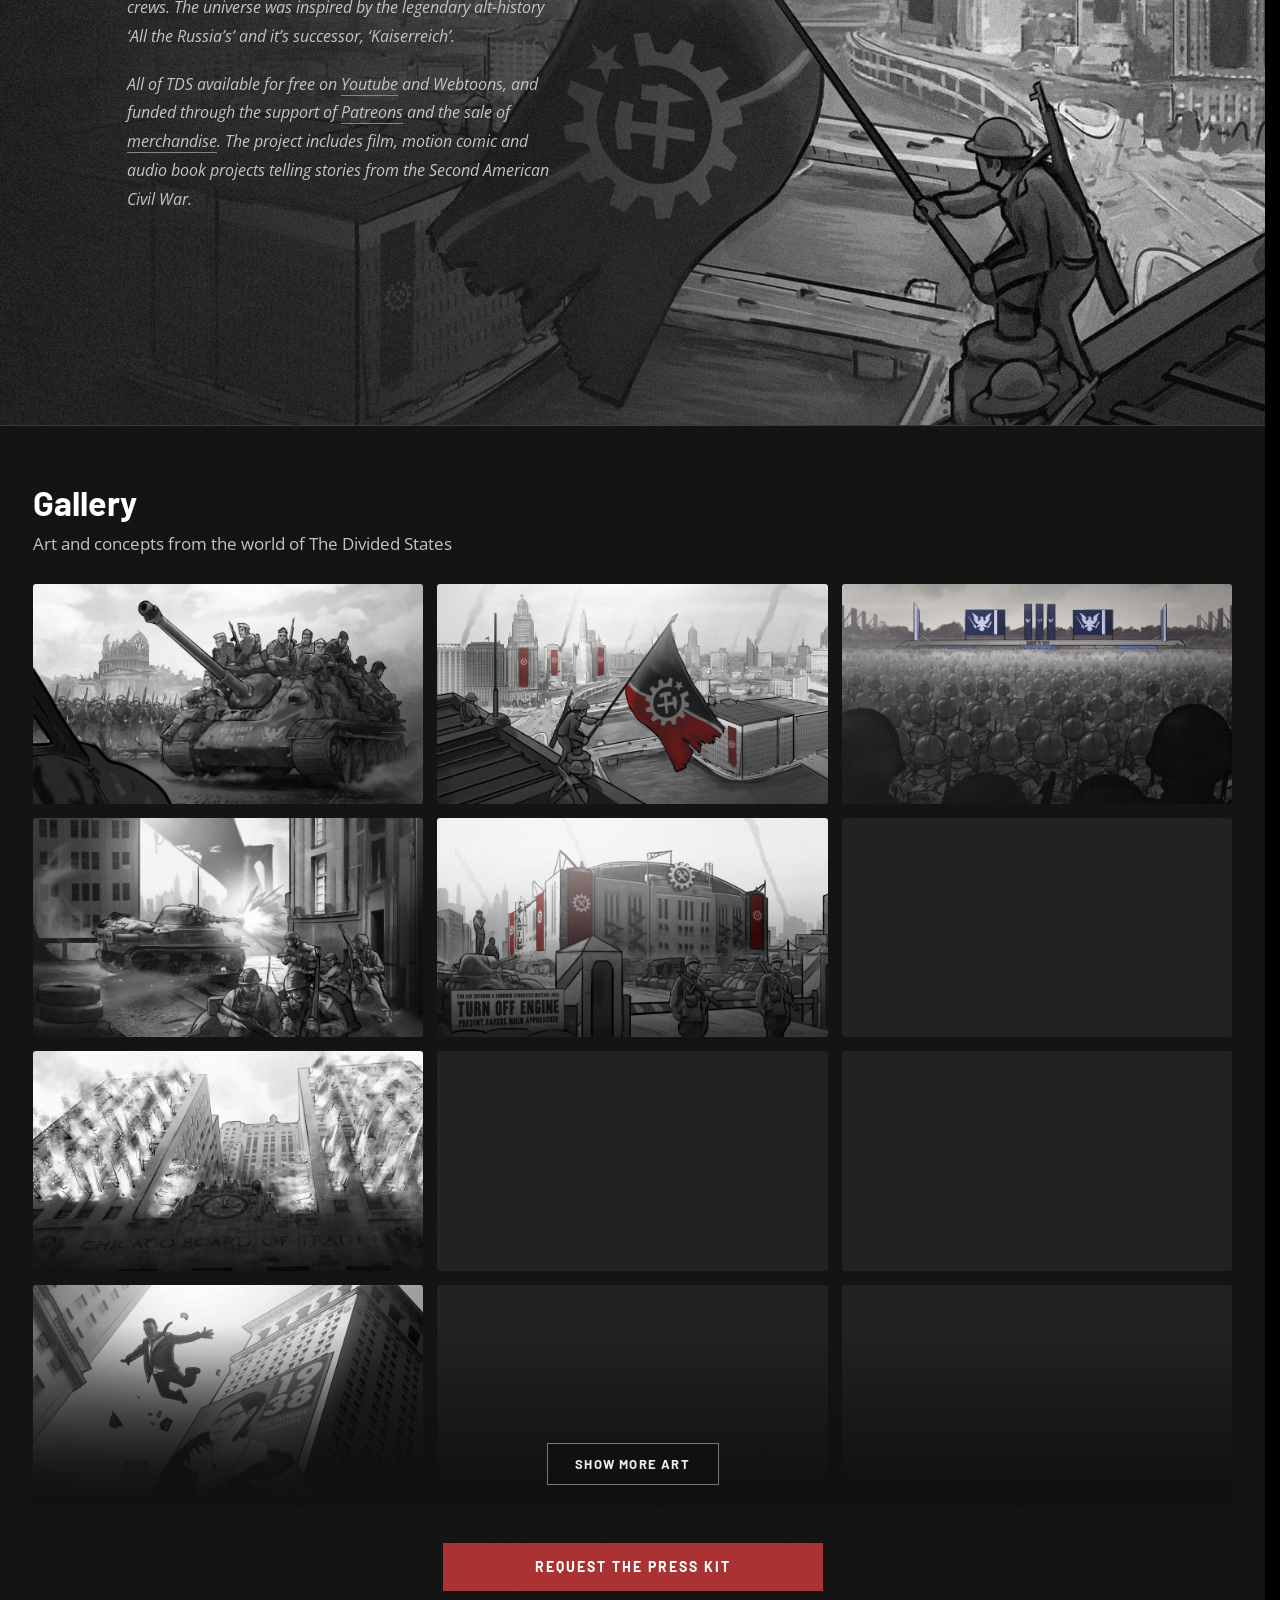
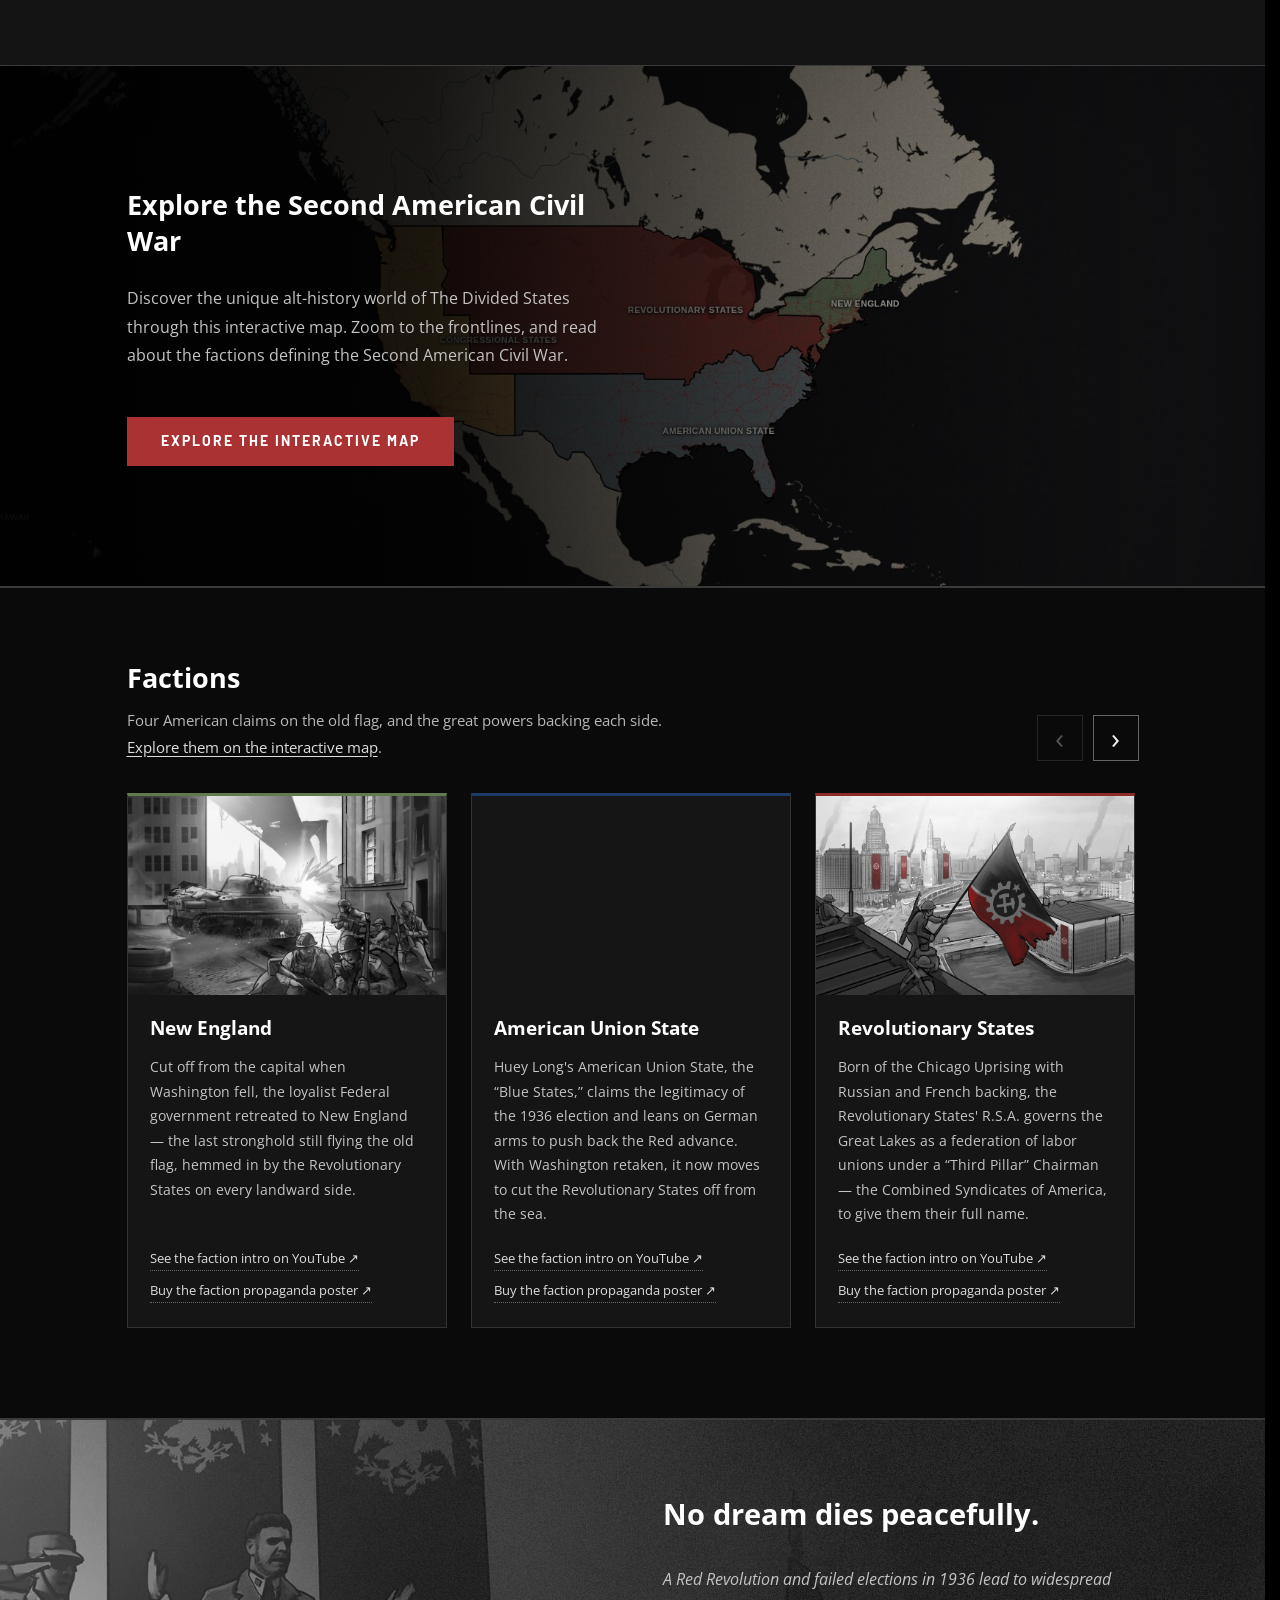
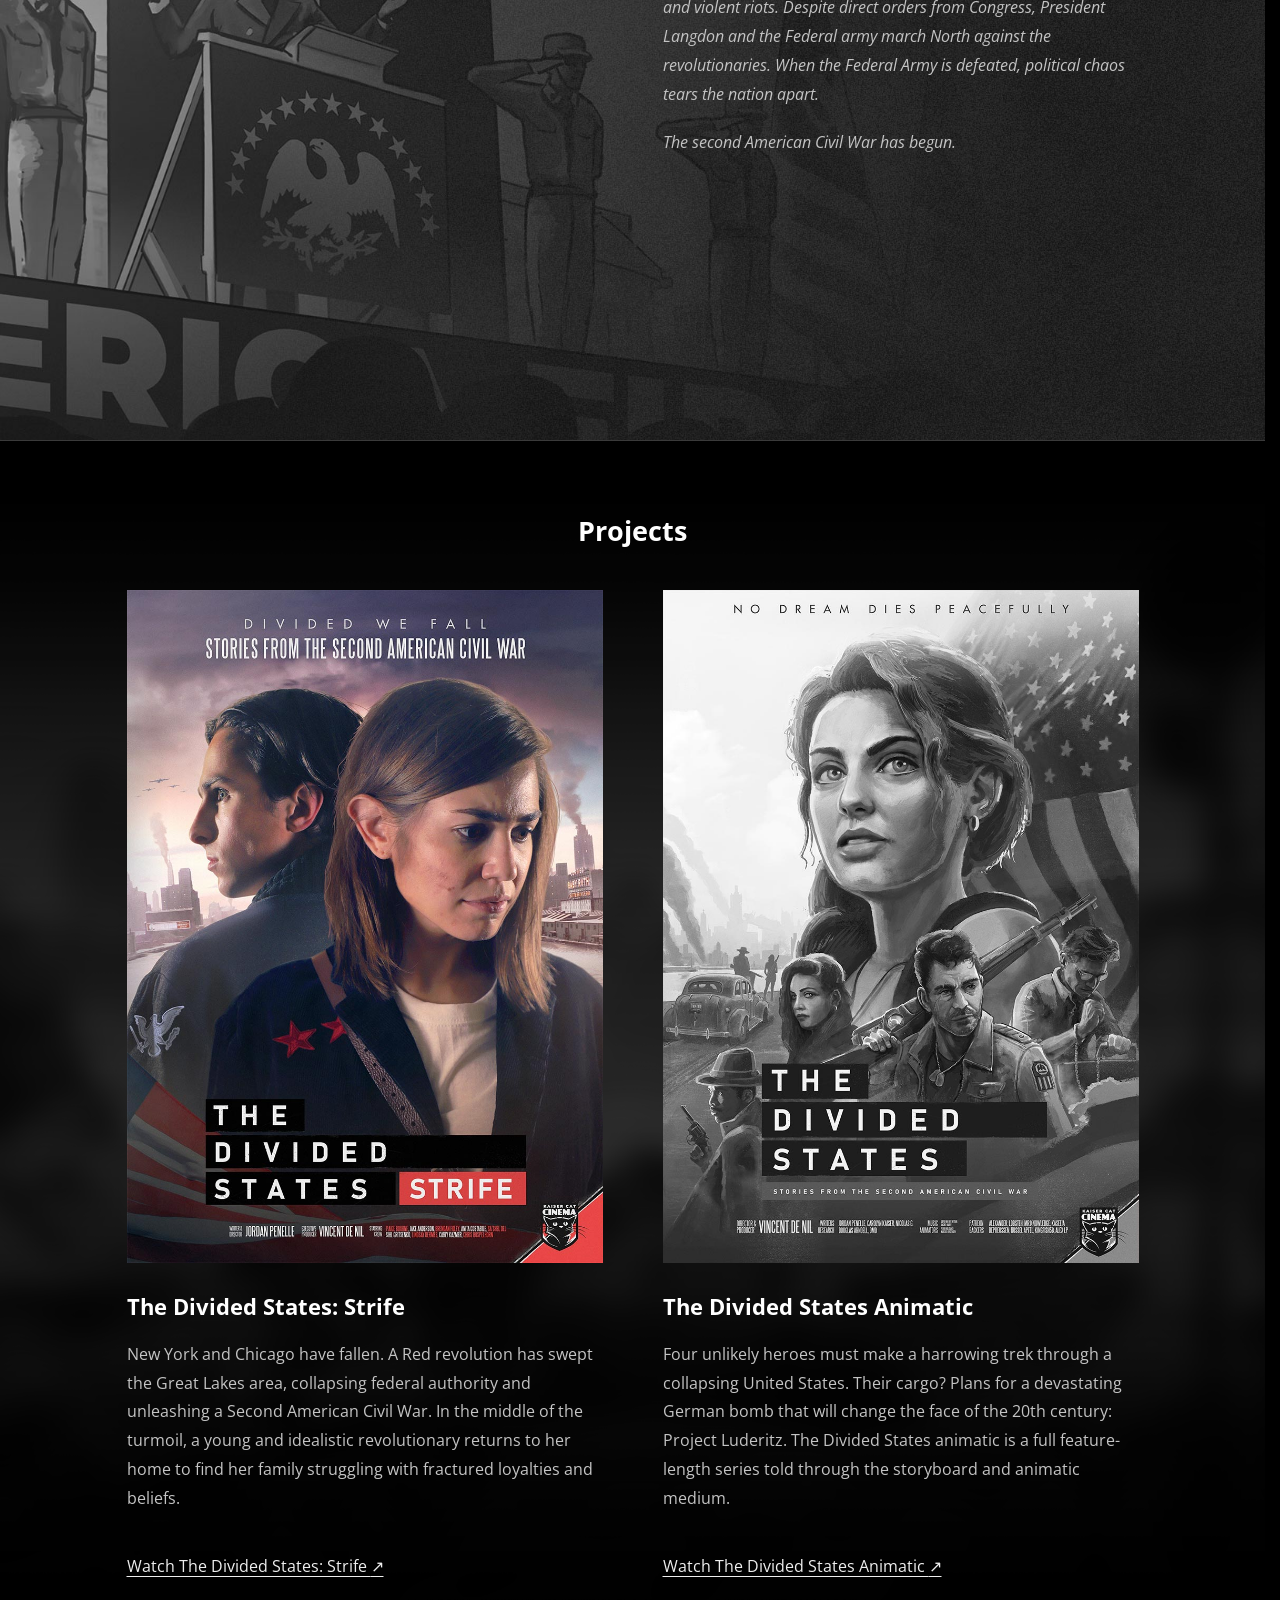
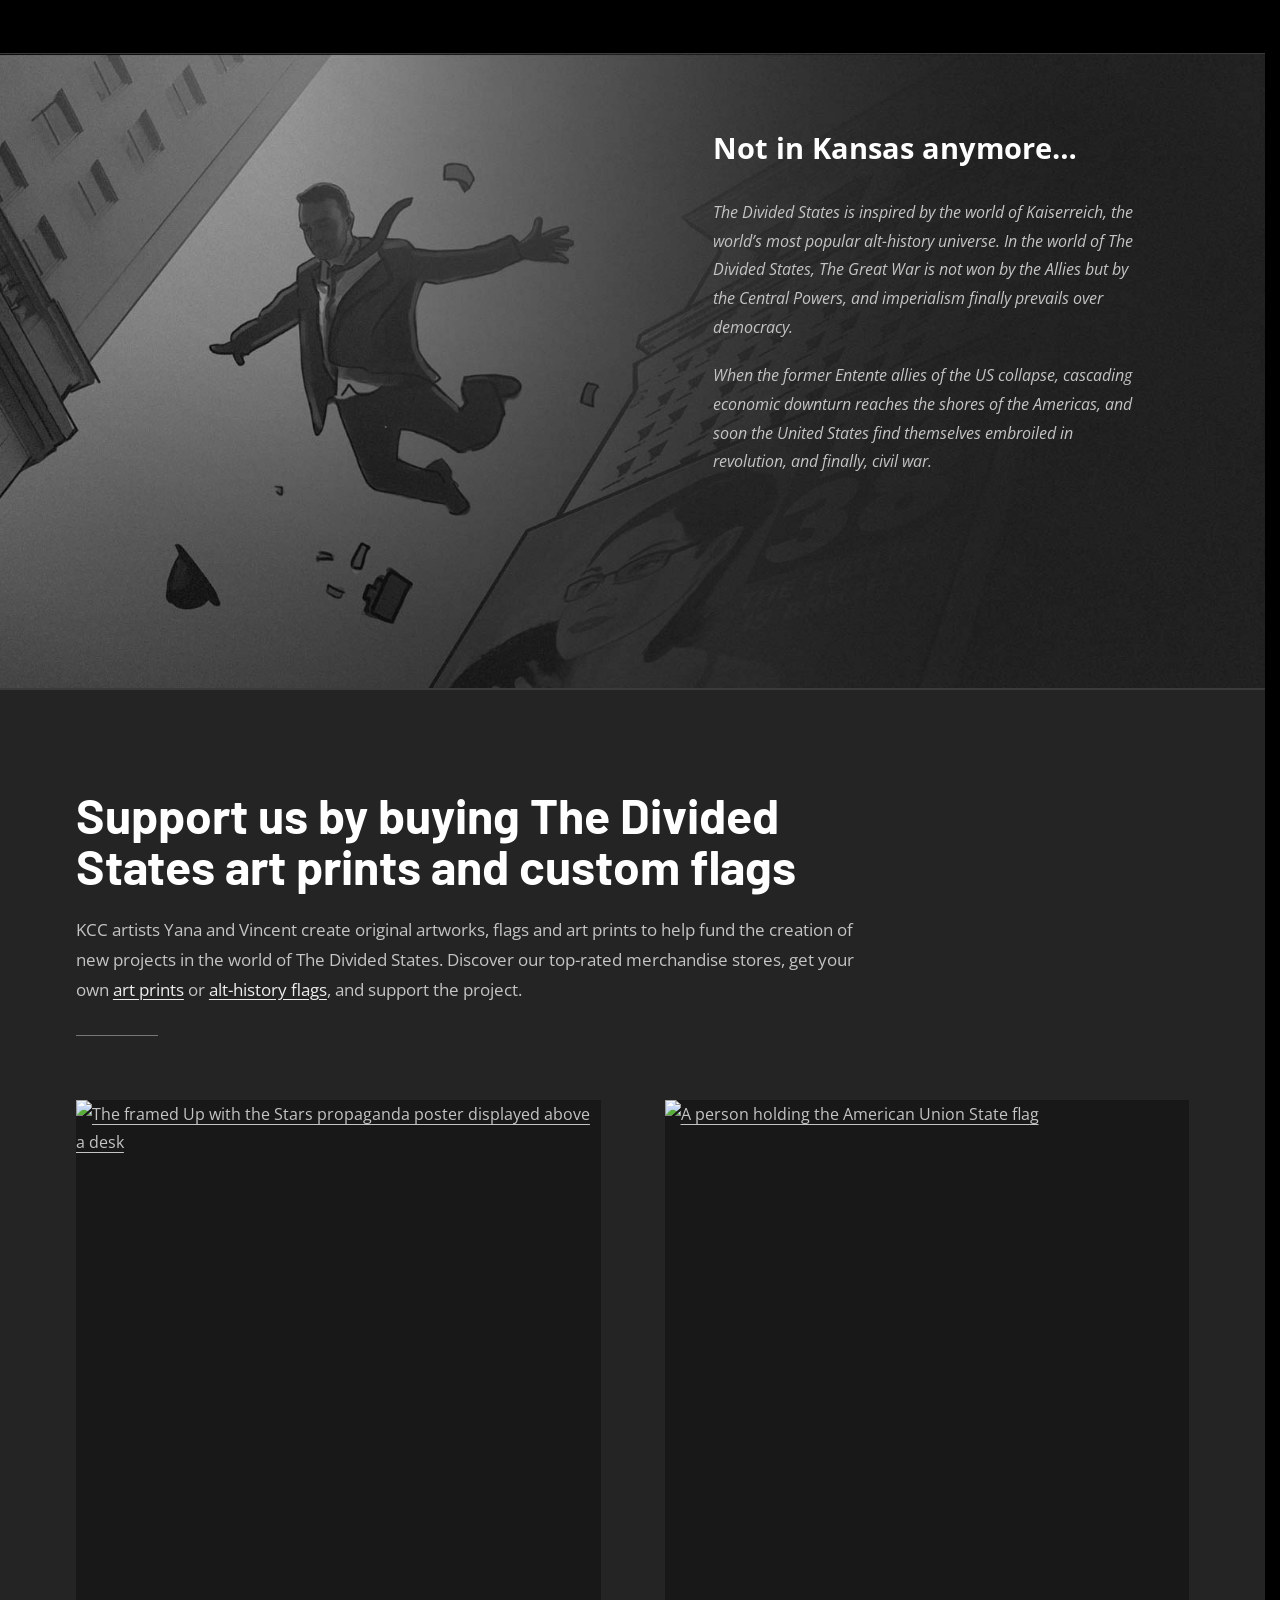
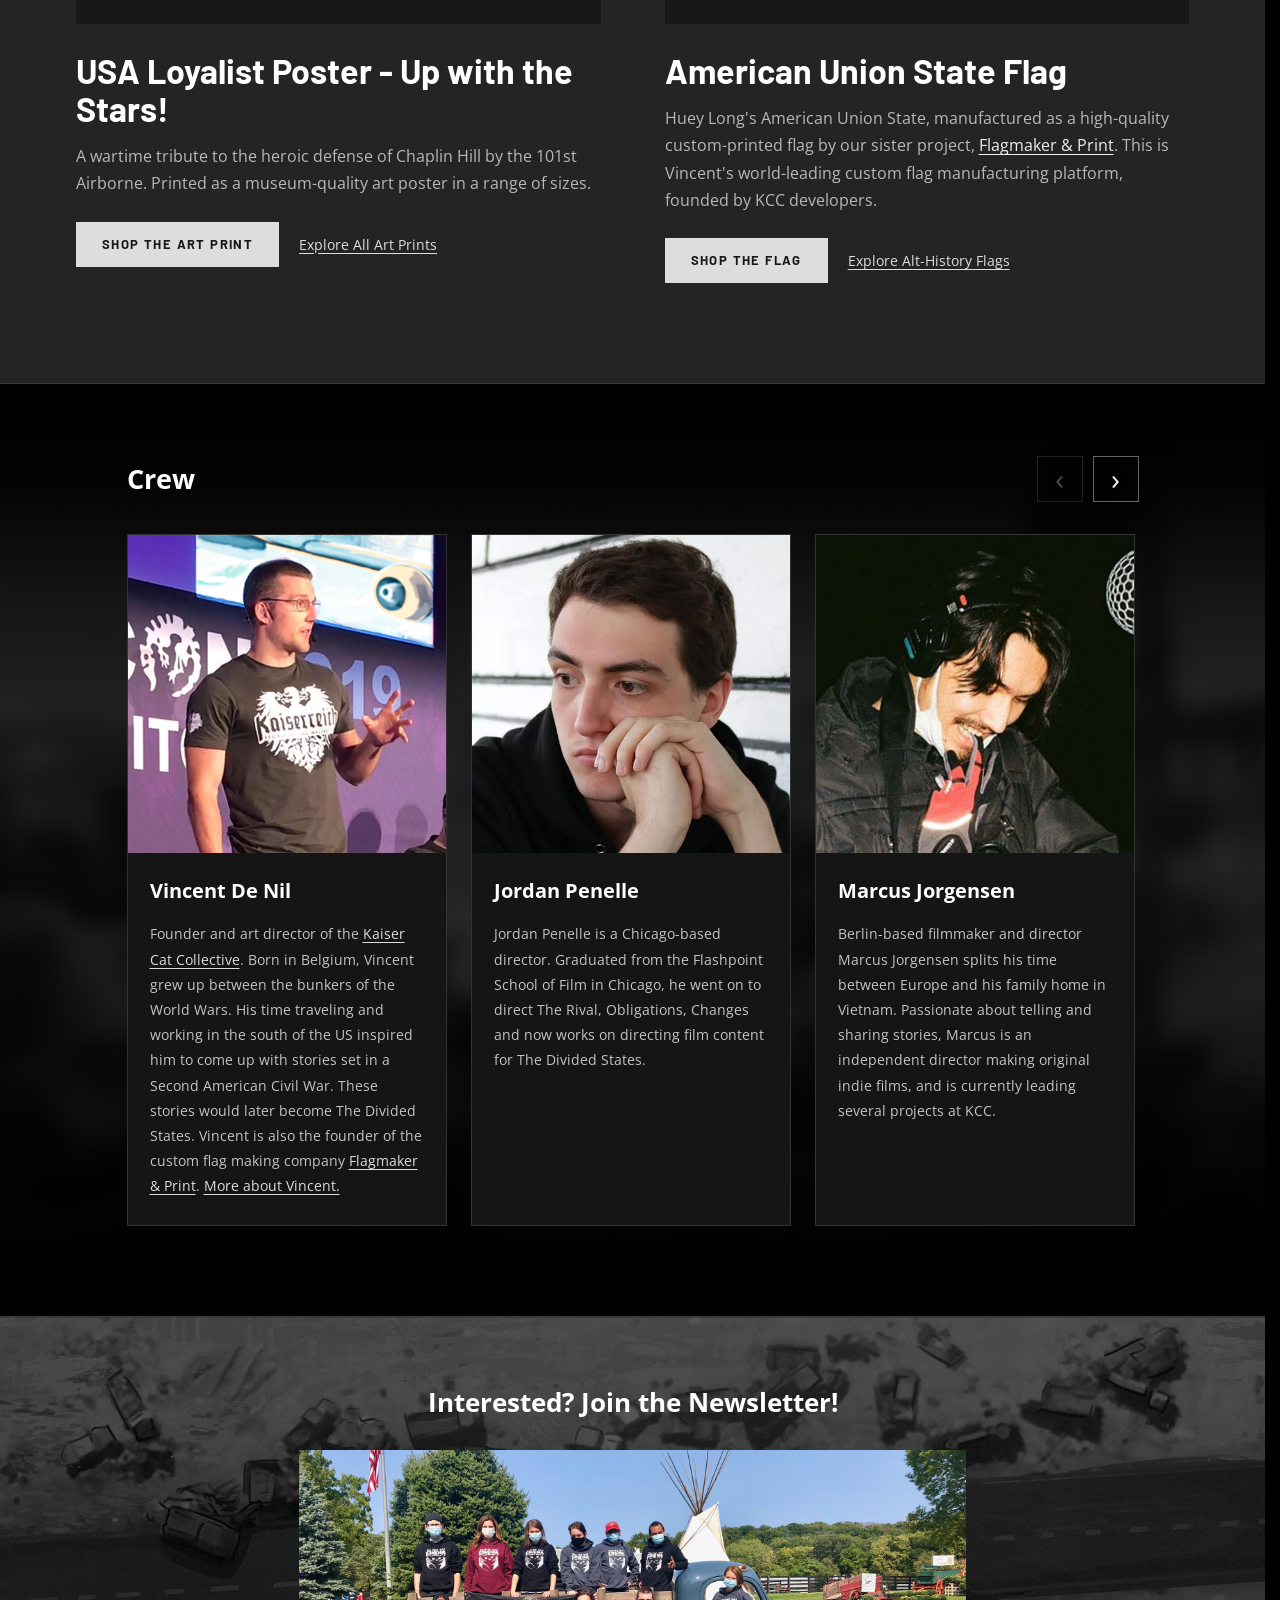
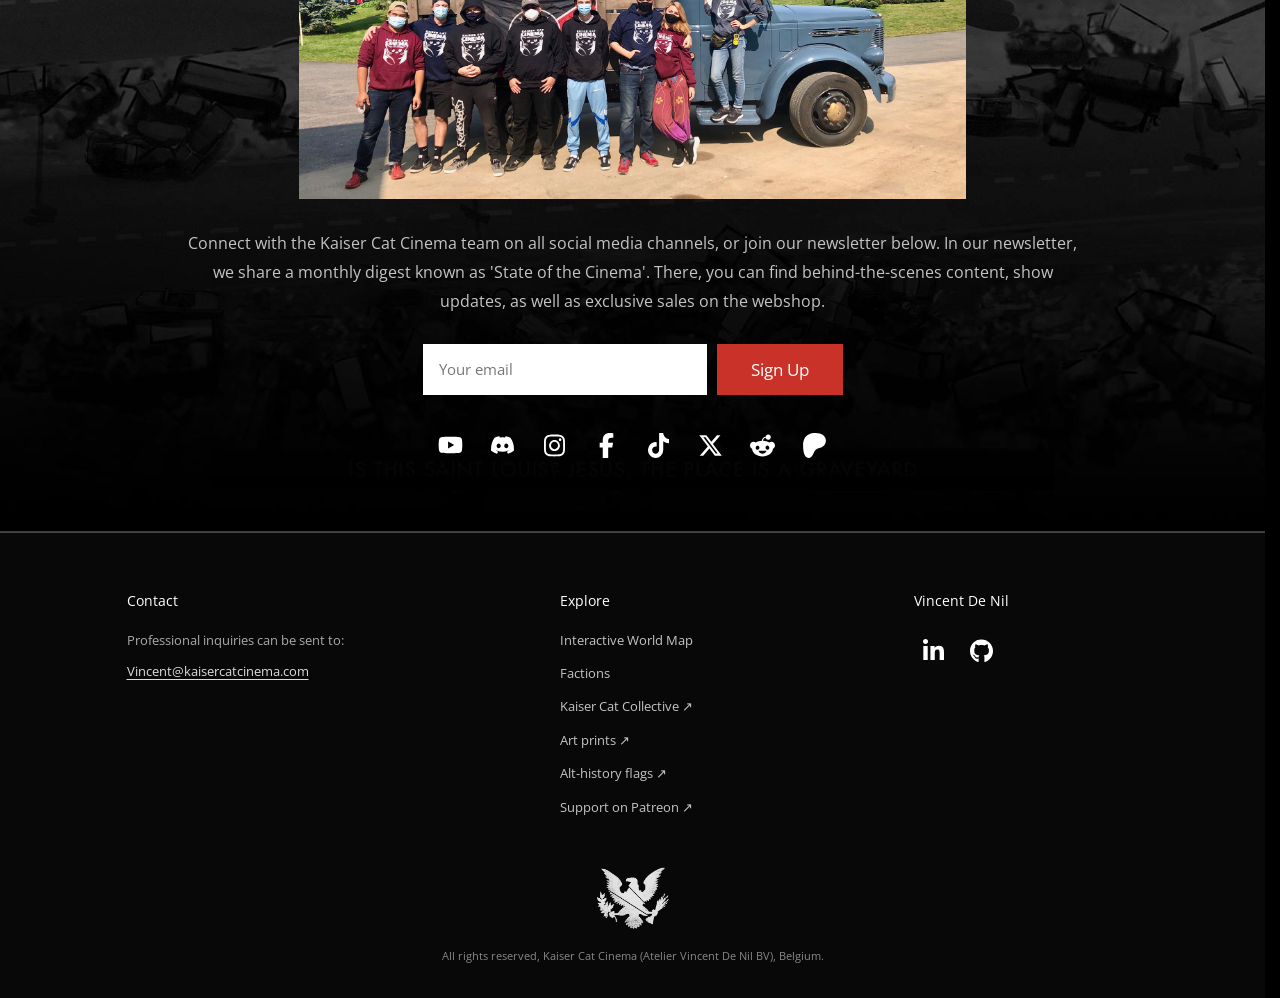
==== commit cb5043aa: "Fix Factions carousel not rendering live, tighten main nav to one line The homepage commit that adde" ====
--- a/index.html
+++ b/index.html
@@ -24,8 +24,8 @@
   <meta name="twitter:description" content="What if Germany had won the Great War? The Divided States is an animatic anthology following ordinary citizens through a Second American Civil War in the Kaiserreich alt-history world.">
   <meta name="twitter:image" content="https://dividedstates-project.com/assets/social-preview.jpg">
   <meta name="twitter:image:alt" content="The Divided States — stories from the Second American Civil War">
-  <link rel="stylesheet" href="styles.css?v=2.5.1">
-  <script src="main.js?v=2.4.0" defer></script>
+  <link rel="stylesheet" href="styles.css?v=2.6.0">
+  <script src="main.js?v=2.5.0" defer></script>
   <!-- Canonical shared entities follow vincentdenil.com. The graph uses the
        same #vincent, #atelier, KCC #org and FMP #org IDs as American Kingdoms.
        Keep complete local definitions: consumers need not fetch other sites. -->
@@ -225,7 +225,6 @@
           <li><a href="#crew">Crew</a></li>
           <li><a href="#contact">Newsletter / Contact</a></li>
           <li><a href="#merchandise">Merchandise</a></li>
-          <li><a href="https://flagmaker-print.com/">Flags</a></li>
           <li><a href="https://kaisercatcinema.com/pages/patreon-programme">Patreon</a></li>
         </ul>
       </nav>
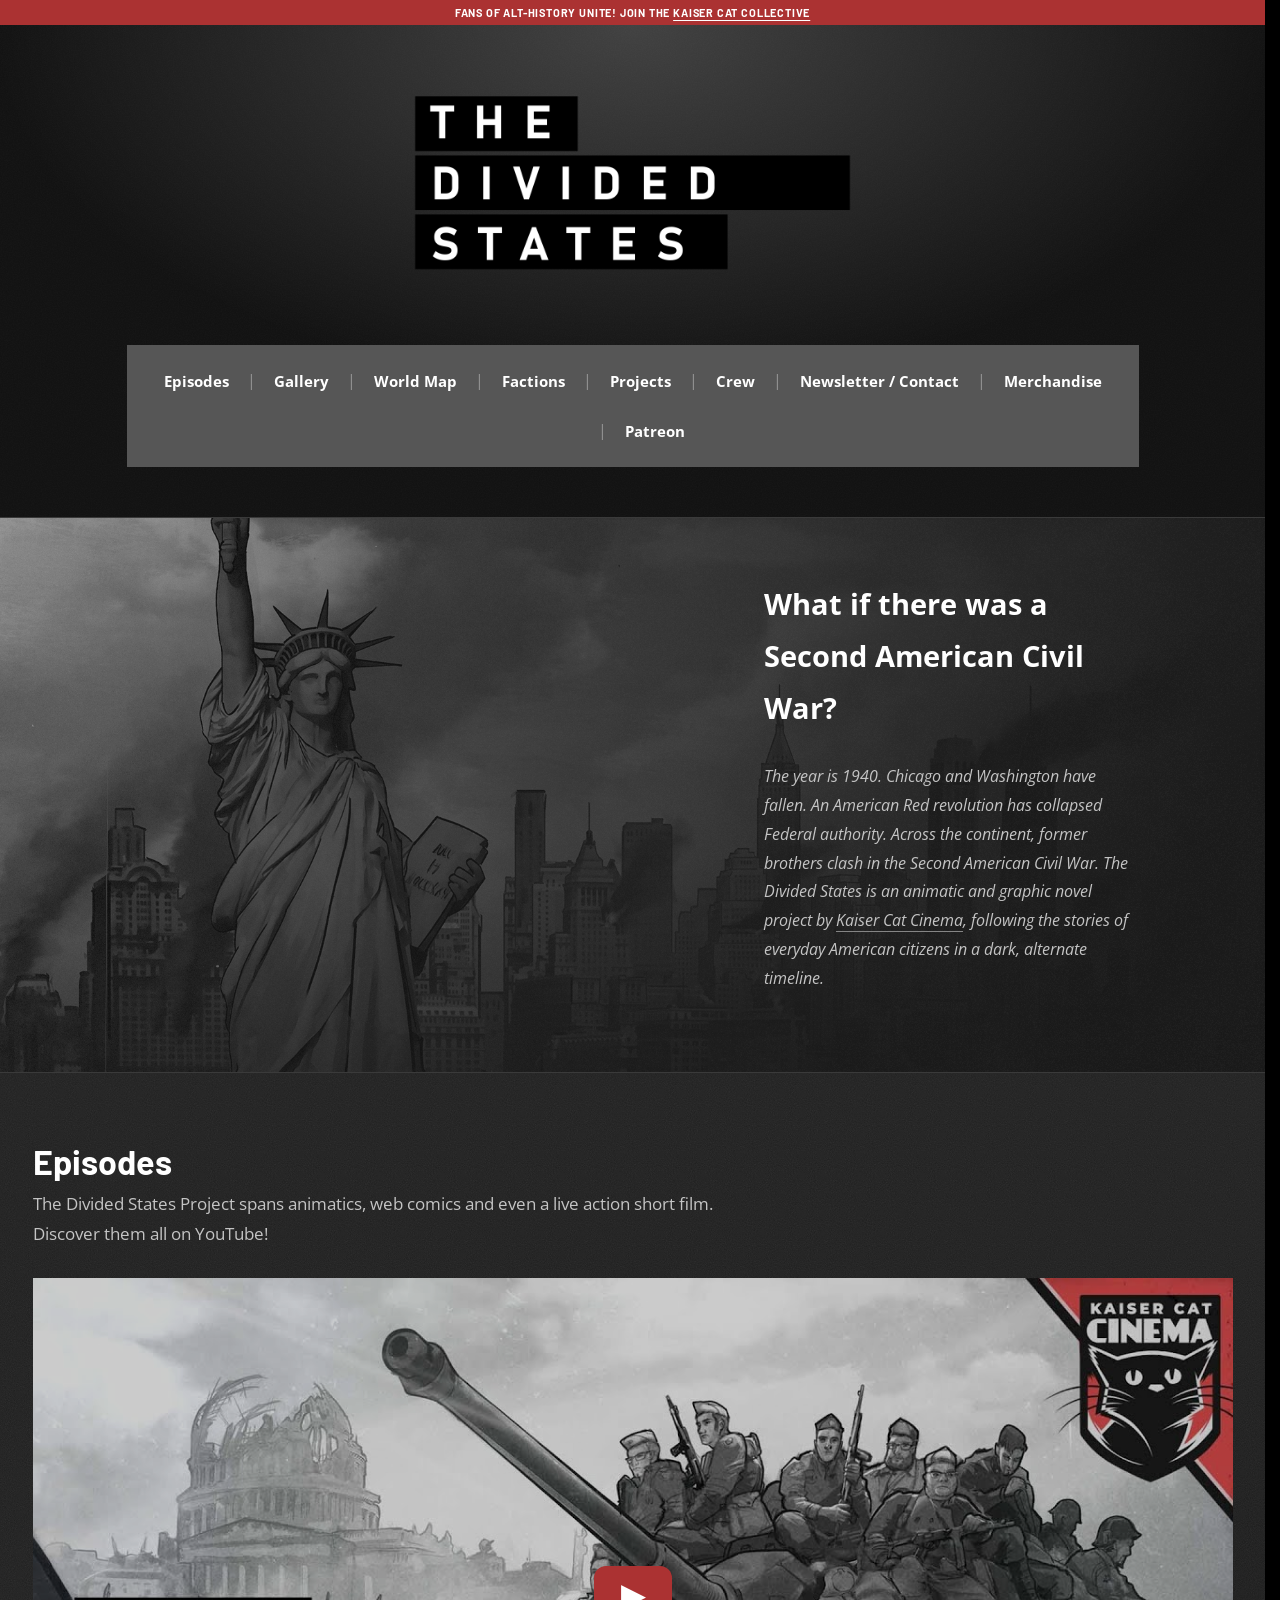
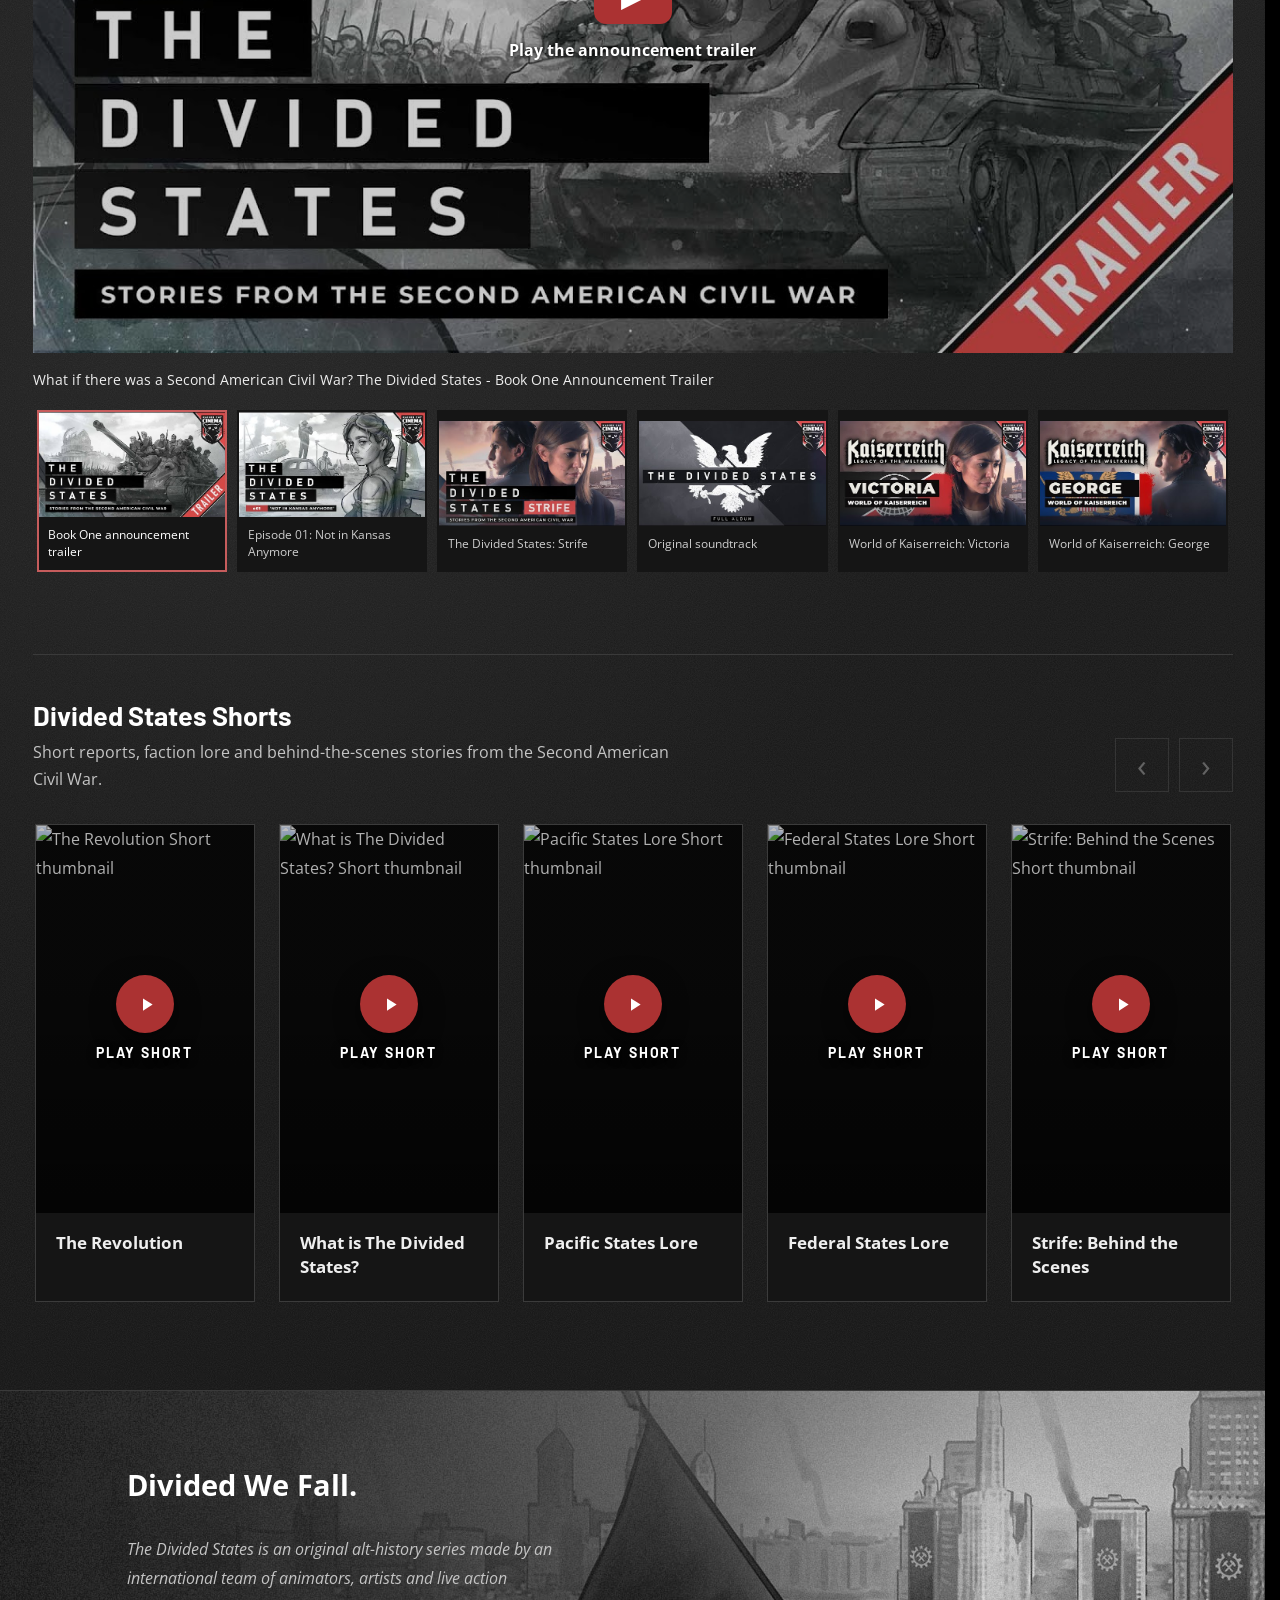
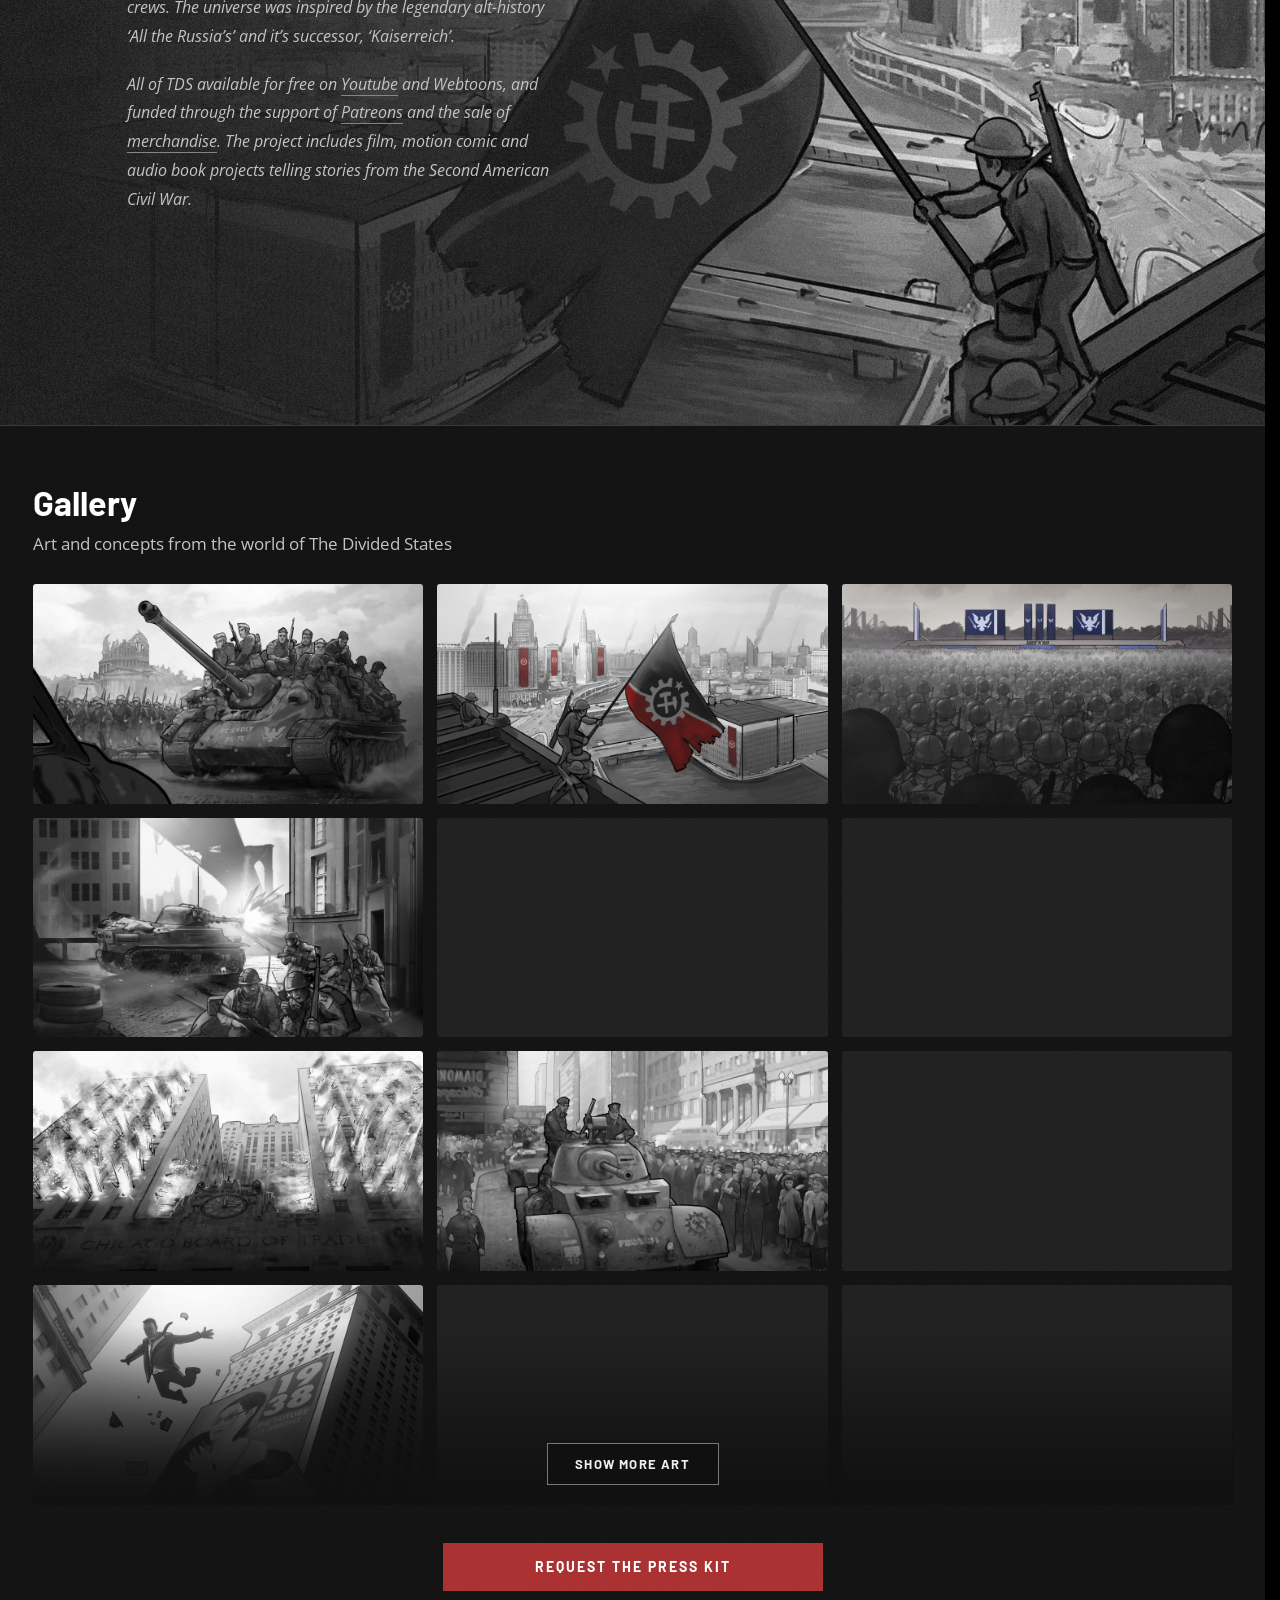
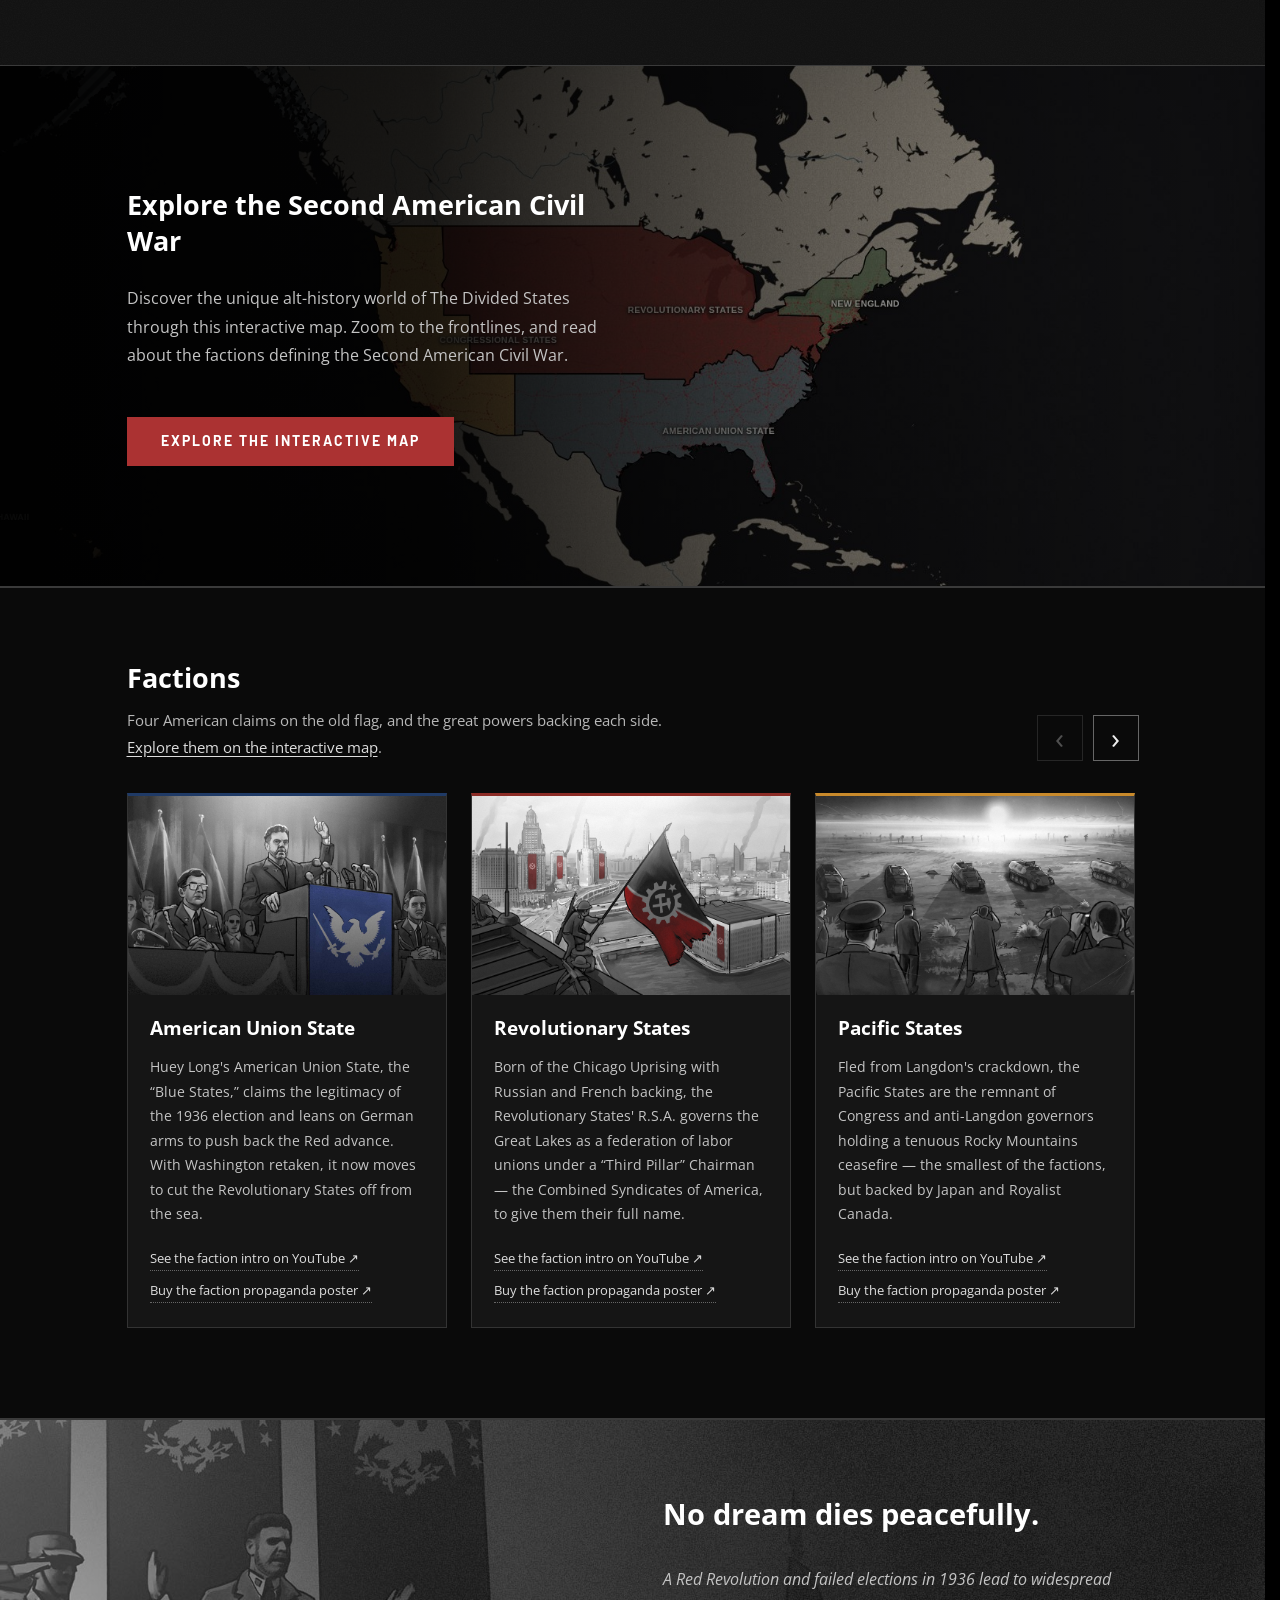
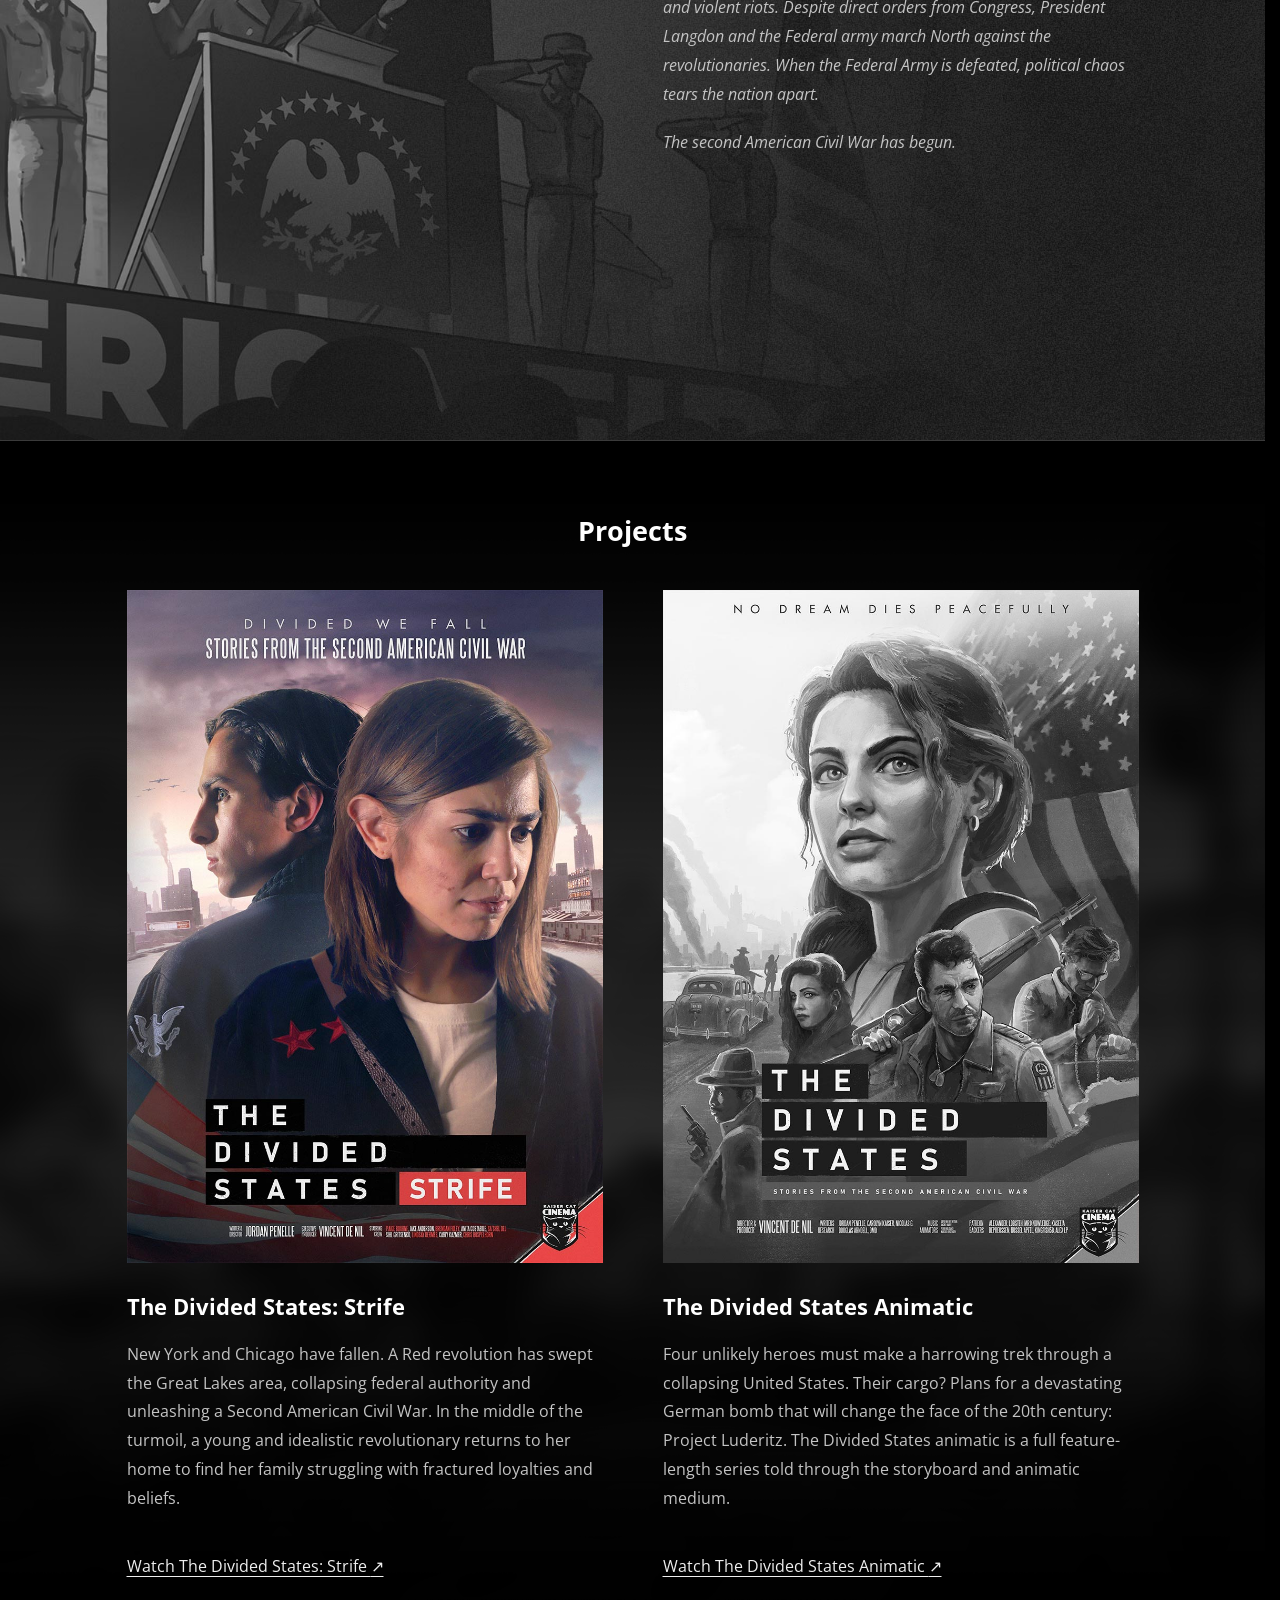
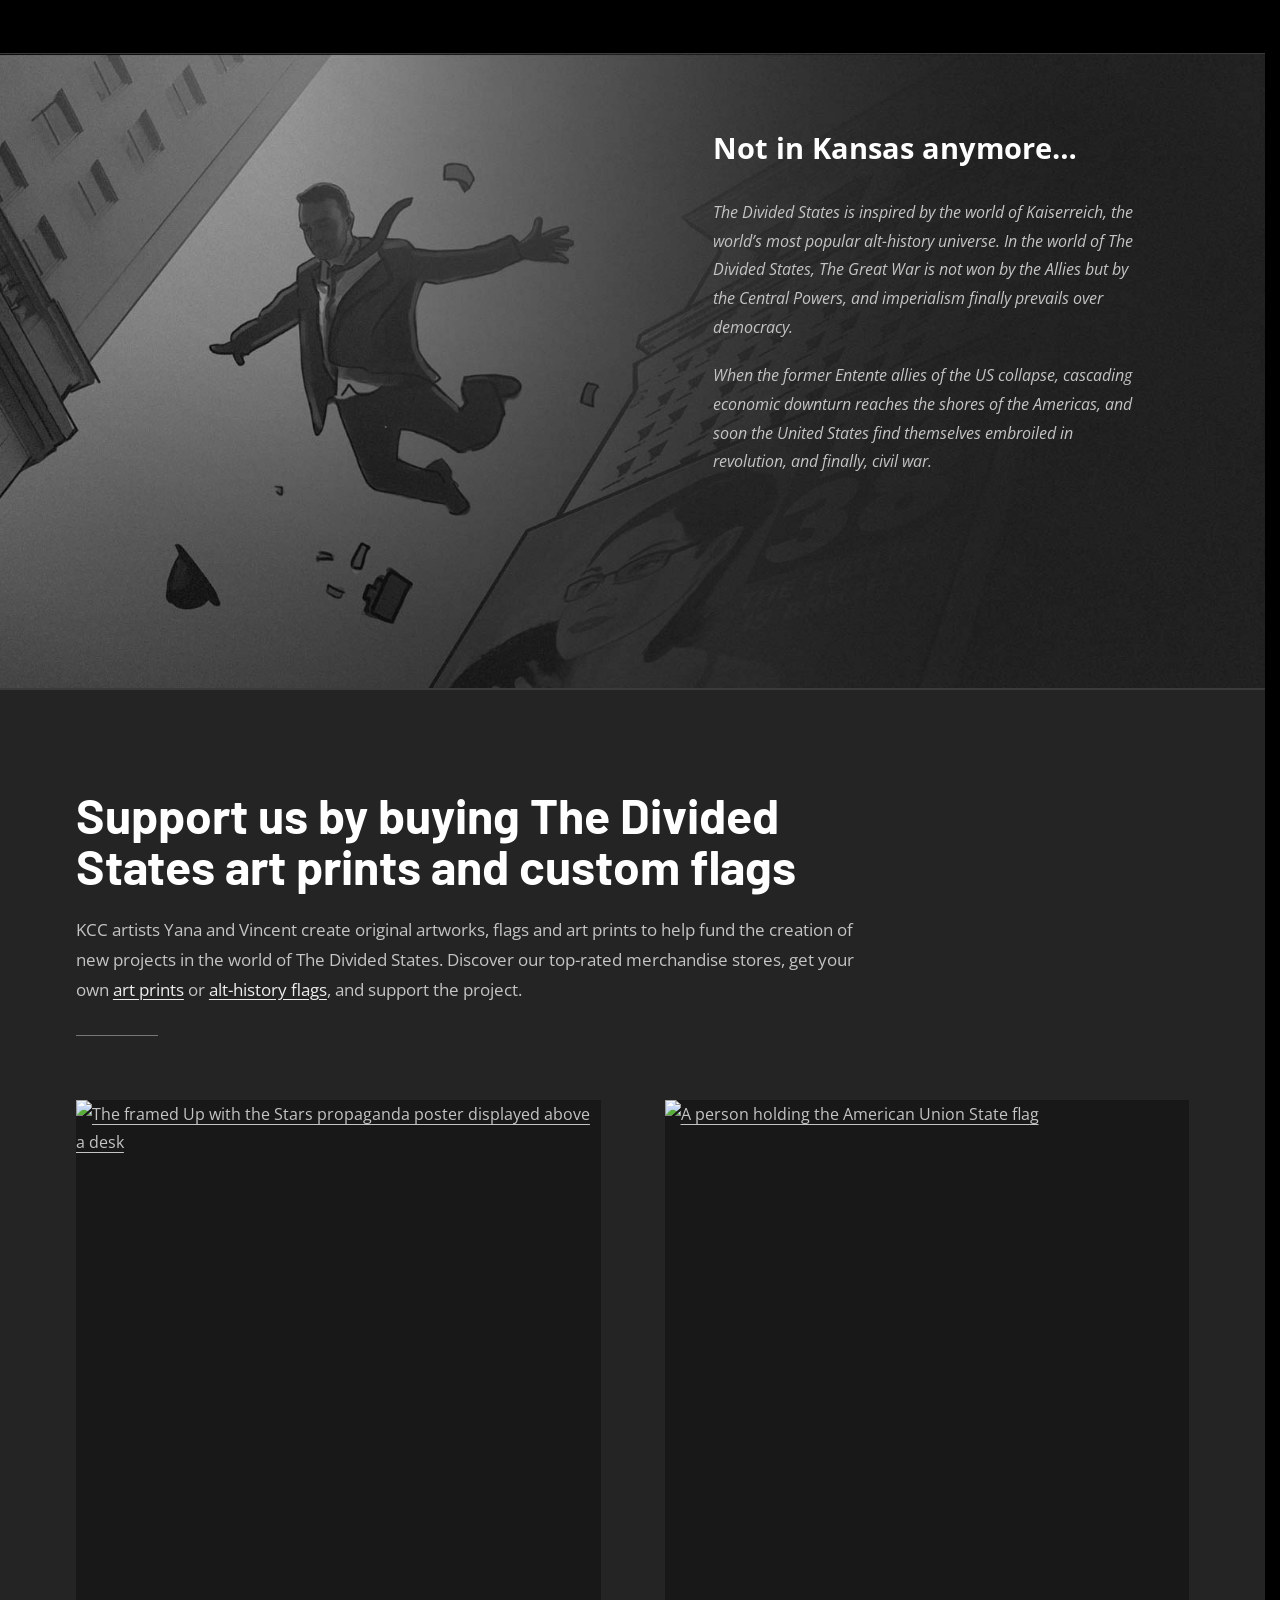
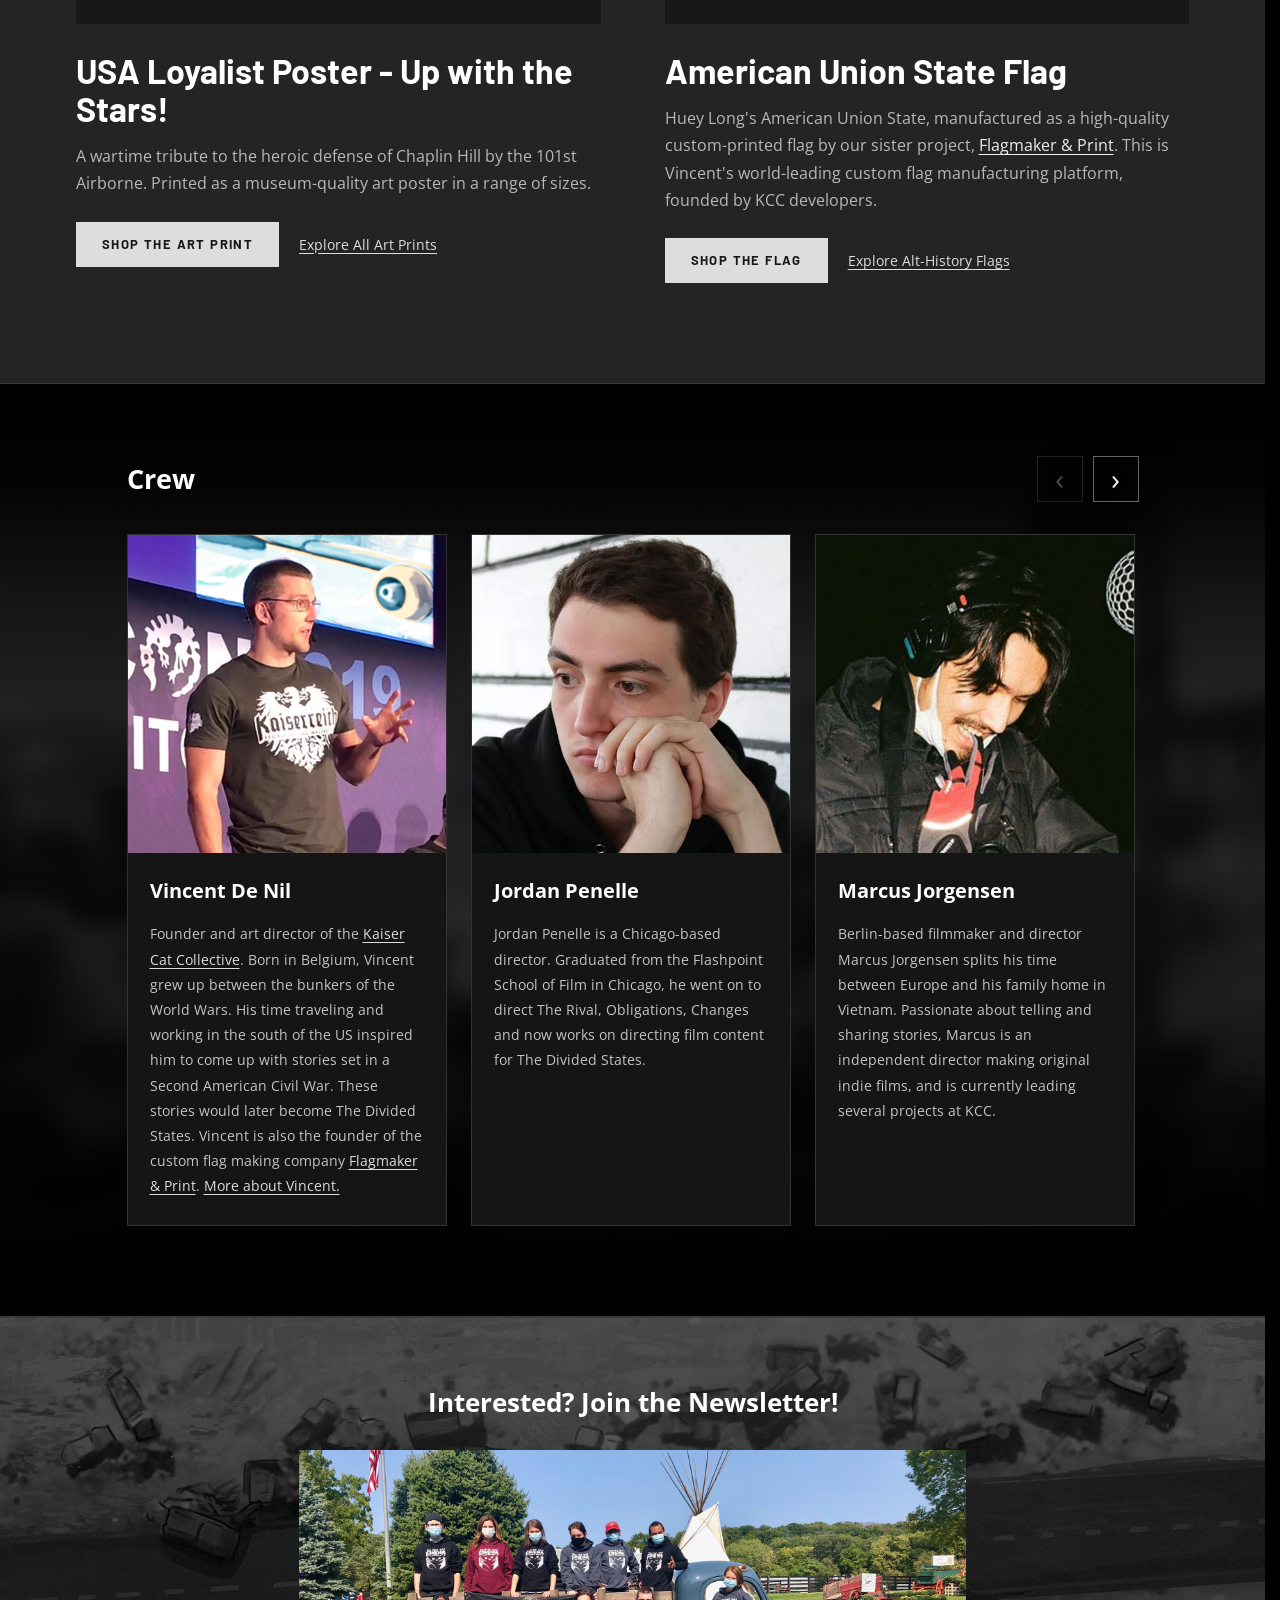
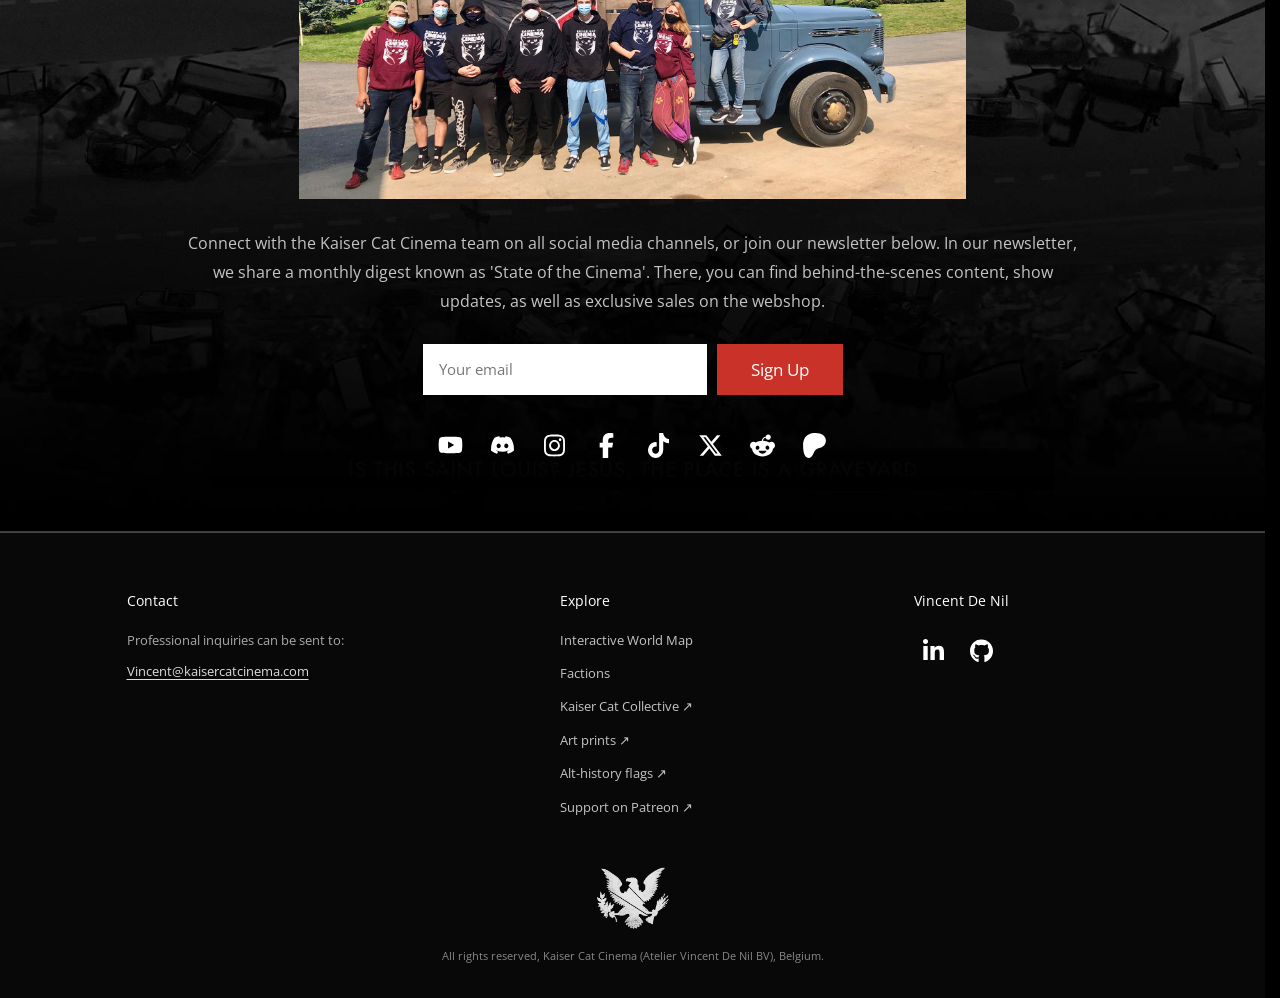
==== commit 1c5cc4a7: "Rename Congressional States to Pacific States, reorder New England last Renames the faction (id and " ====
--- a/index.html
+++ b/index.html
@@ -464,6 +464,33 @@
         <p id="faction-help" class="sr-only">Scroll horizontally to browse the factions. Use the left and right arrow keys when this row is focused.</p>
         <!-- Add factions by copying a faction-card article. -->
         <div id="faction-track" class="faction-track" role="group" aria-roledescription="carousel" aria-label="Factions" aria-describedby="faction-help" tabindex="0">
+        <article class="faction-card" style="--fc-color:#1f3a66">
+          <img src="assets/gallery/the-kingfish-speaks.jpg" alt="Huey Long, the Kingfish, speaks from a podium bearing the American Union State eagle" width="1920" height="1080" loading="lazy" decoding="async">
+          <h3>American Union State</h3>
+          <p>Huey Long's American Union State, the &ldquo;Blue States,&rdquo; claims the legitimacy of the 1936 election and leans on German arms to push back the Red advance. With Washington retaken, it now moves to cut the Revolutionary States off from the sea.</p>
+          <div class="faction-links">
+            <a href="https://www.youtube.com/watch?v=wF4s9N4galU" target="_blank" rel="noopener">See the faction intro on YouTube <span aria-hidden="true">↗</span></a>
+            <a href="https://kaisercatcinema.com/collections/althistory-posters/products/usa-propaganda-poster-up-with-the-stars" target="_blank" rel="noopener">Buy the faction propaganda poster <span aria-hidden="true">↗</span></a>
+          </div>
+        </article>
+        <article class="faction-card" style="--fc-color:#8c2c26">
+          <img src="assets/gallery/raising-the-flag-over-chicago.jpg" alt="Revolutionary soldiers raise the Revolutionary States flag over Chicago" width="1920" height="1080" loading="lazy" decoding="async">
+          <h3>Revolutionary States</h3>
+          <p>Born of the Chicago Uprising with Russian and French backing, the Revolutionary States' R.S.A. governs the Great Lakes as a federation of labor unions under a &ldquo;Third Pillar&rdquo; Chairman — the Combined Syndicates of America, to give them their full name.</p>
+          <div class="faction-links">
+            <a href="https://www.youtube.com/watch?v=bhnDwQGeUA0" target="_blank" rel="noopener">See the faction intro on YouTube <span aria-hidden="true">↗</span></a>
+            <a href="https://kaisercatcinema.com/collections/althistory-posters/products/csa-poster" target="_blank" rel="noopener">Buy the faction propaganda poster <span aria-hidden="true">↗</span></a>
+          </div>
+        </article>
+        <article class="faction-card" style="--fc-color:#c98a2b">
+          <img src="assets/gallery/detonation.jpg" alt="Observers watch a weapons test in the Nevada desert" width="1920" height="1080" loading="lazy" decoding="async">
+          <h3>Pacific States</h3>
+          <p>Fled from Langdon's crackdown, the Pacific States are the remnant of Congress and anti-Langdon governors holding a tenuous Rocky Mountains ceasefire — the smallest of the factions, but backed by Japan and Royalist Canada.</p>
+          <div class="faction-links">
+            <a href="https://www.youtube.com/watch?v=GivriuHU2zc" target="_blank" rel="noopener">See the faction intro on YouTube <span aria-hidden="true">↗</span></a>
+            <a href="https://kaisercatcinema.com/collections/althistory-posters/products/pacific-states-engineer-corps-poster-the-west-will-never-fall" target="_blank" rel="noopener">Buy the faction propaganda poster <span aria-hidden="true">↗</span></a>
+          </div>
+        </article>
         <article class="faction-card" style="--fc-color:#5f7a4f">
           <img src="assets/gallery/battle-for-the-brooklyn-bridge.jpg" alt="Loyalist troops defend the Brooklyn Bridge" width="1920" height="1080" loading="lazy" decoding="async">
           <h3>New England</h3>
@@ -473,33 +500,6 @@
             <a href="https://kaisercatcinema.com/products/world-of-kaiserreich-new-england-poster" target="_blank" rel="noopener">Buy the faction propaganda poster <span aria-hidden="true">↗</span></a>
           </div>
         </article>
-        <article class="faction-card" style="--fc-color:#1f3a66">
-          <img src="assets/gallery/the-kingfish-speaks.jpg" alt="Huey Long, the Kingfish, speaks from a podium bearing the American Union State eagle" width="1920" height="1080" loading="lazy" decoding="async">
-          <h3>American Union State</h3>
-          <p>Huey Long's American Union State, the &ldquo;Blue States,&rdquo; claims the legitimacy of the 1936 election and leans on German arms to push back the Red advance. With Washington retaken, it now moves to cut the Revolutionary States off from the sea.</p>
-          <div class="faction-links">
-            <a href="https://www.youtube.com/watch?v=wF4s9N4galU" target="_blank" rel="noopener">See the faction intro on YouTube <span aria-hidden="true">↗</span></a>
-            <a href="https://kaisercatcinema.com/collections/althistory-posters/products/usa-propaganda-poster-up-with-the-stars" target="_blank" rel="noopener">Buy the faction propaganda poster <span aria-hidden="true">↗</span></a>
-          </div>
-        </article>
-        <article class="faction-card" style="--fc-color:#8c2c26">
-          <img src="assets/gallery/raising-the-flag-over-chicago.jpg" alt="Revolutionary soldiers raise the Revolutionary States flag over Chicago" width="1920" height="1080" loading="lazy" decoding="async">
-          <h3>Revolutionary States</h3>
-          <p>Born of the Chicago Uprising with Russian and French backing, the Revolutionary States' R.S.A. governs the Great Lakes as a federation of labor unions under a &ldquo;Third Pillar&rdquo; Chairman — the Combined Syndicates of America, to give them their full name.</p>
-          <div class="faction-links">
-            <a href="https://www.youtube.com/watch?v=bhnDwQGeUA0" target="_blank" rel="noopener">See the faction intro on YouTube <span aria-hidden="true">↗</span></a>
-            <a href="https://kaisercatcinema.com/collections/althistory-posters/products/csa-poster" target="_blank" rel="noopener">Buy the faction propaganda poster <span aria-hidden="true">↗</span></a>
-          </div>
-        </article>
-        <article class="faction-card" style="--fc-color:#c98a2b">
-          <img src="assets/gallery/detonation.jpg" alt="Observers watch a weapons test in the Nevada desert" width="1920" height="1080" loading="lazy" decoding="async">
-          <h3>Congressional States</h3>
-          <p>Fled from Langdon's crackdown, the Congressional States are the remnant of Congress and anti-Langdon governors holding a tenuous Rocky Mountains ceasefire — the smallest of the factions, but backed by Japan and Royalist Canada.</p>
-          <div class="faction-links">
-            <a href="https://www.youtube.com/watch?v=GivriuHU2zc" target="_blank" rel="noopener">See the faction intro on YouTube <span aria-hidden="true">↗</span></a>
-            <a href="https://kaisercatcinema.com/collections/althistory-posters/products/pacific-states-engineer-corps-poster-the-west-will-never-fall" target="_blank" rel="noopener">Buy the faction propaganda poster <span aria-hidden="true">↗</span></a>
-          </div>
-        </article>
         <article class="faction-card" style="--fc-color:#4a1414">
           <img src="assets/gallery/flyover.jpg" alt="A German transport plane flies over ships bound for the American coast" width="1920" height="1080" loading="lazy" decoding="async">
           <h3>German Empire</h3>
@@ -521,7 +521,7 @@
         <article class="faction-card" style="--fc-color:#b5121b">
           <img src="assets/gallery/aboard-the-greyhound.jpg" alt="Aboard the Greyhound" width="1920" height="1080" loading="lazy" decoding="async">
           <h3>Canada</h3>
-          <p>Royalist Canada shelters the exiled British crown and backs the Congressional States along the northern border, its Dominion forces marshalling under the old flag for the day they sail for home.</p>
+          <p>Royalist Canada shelters the exiled British crown and backs the Pacific States along the northern border, its Dominion forces marshalling under the old flag for the day they sail for home.</p>
           <div class="faction-links">
             <a href="https://www.youtube.com/watch?v=X02I0Dkh-Ds" target="_blank" rel="noopener">See the faction intro on YouTube <span aria-hidden="true">↗</span></a>
             <a href="https://kaisercatcinema.com/collections/althistory-posters/products/return-home-v2" target="_blank" rel="noopener">Buy the faction propaganda poster <span aria-hidden="true">↗</span></a>
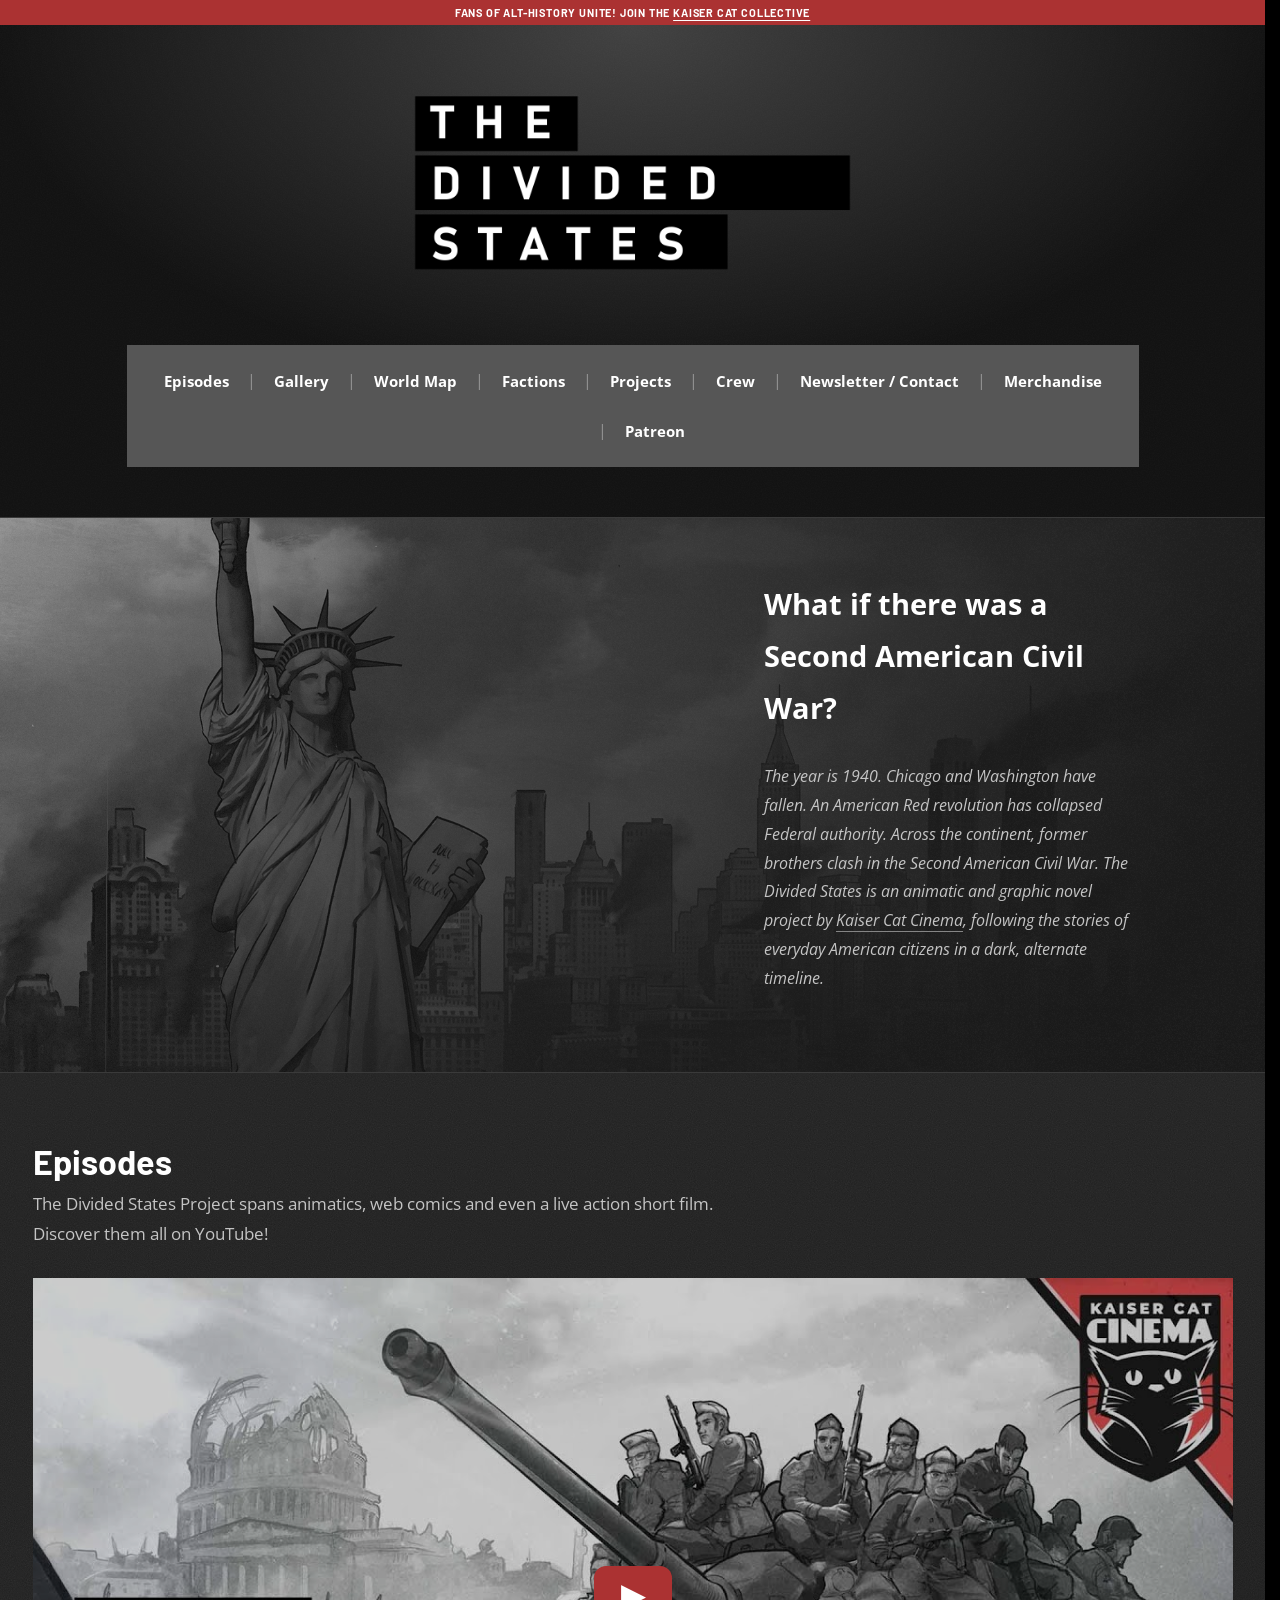
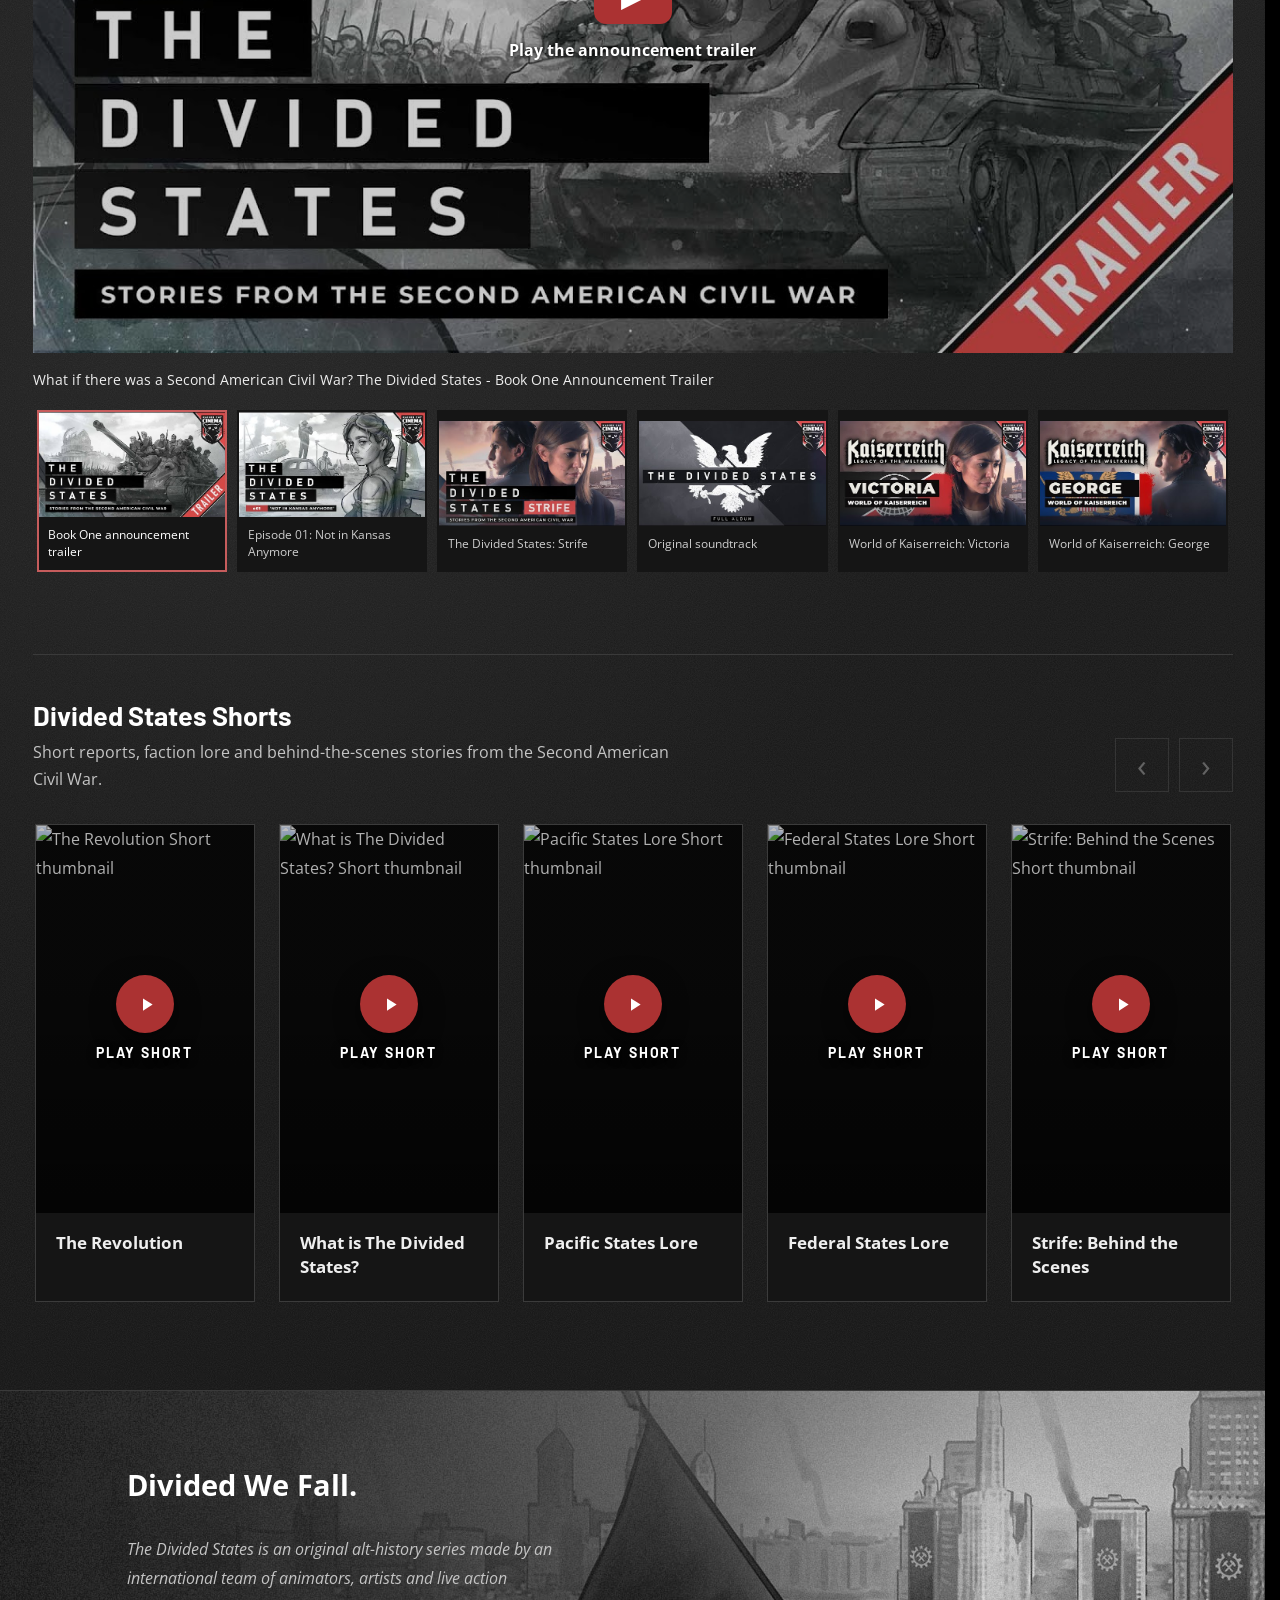
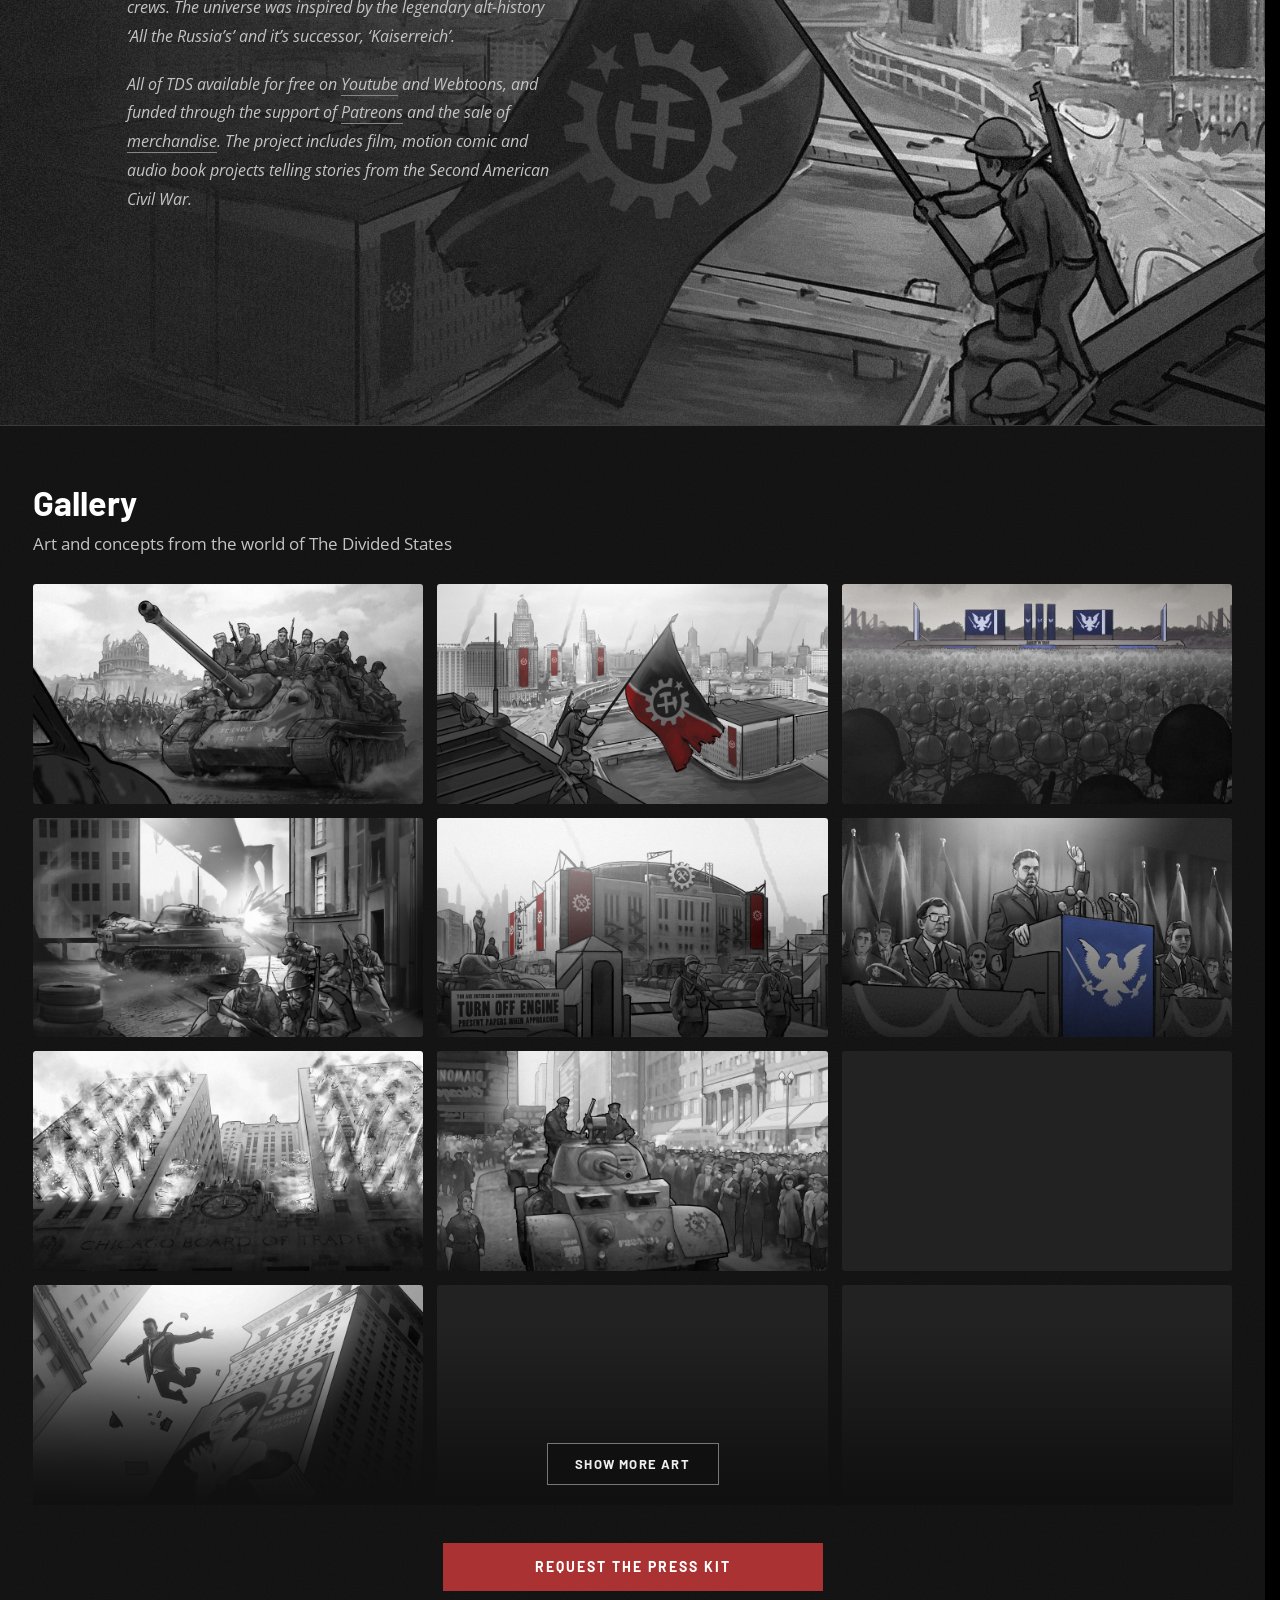
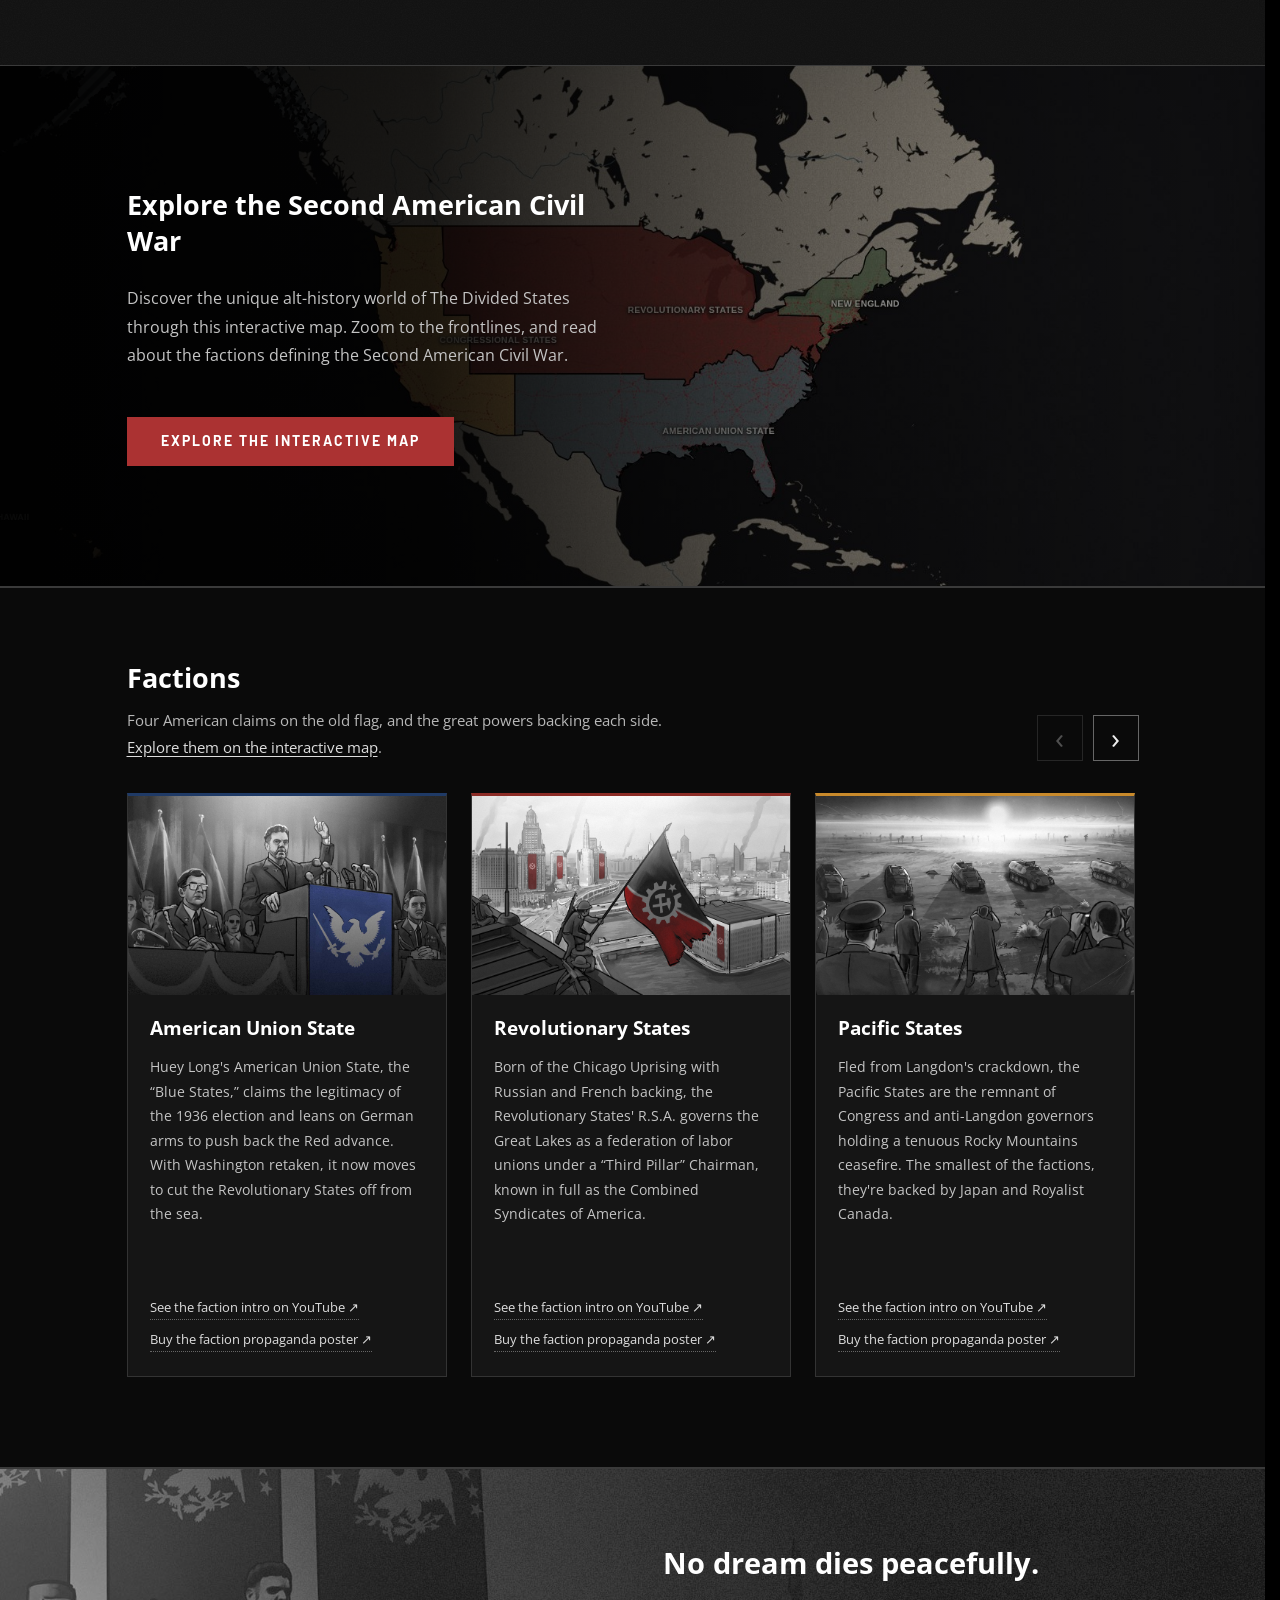
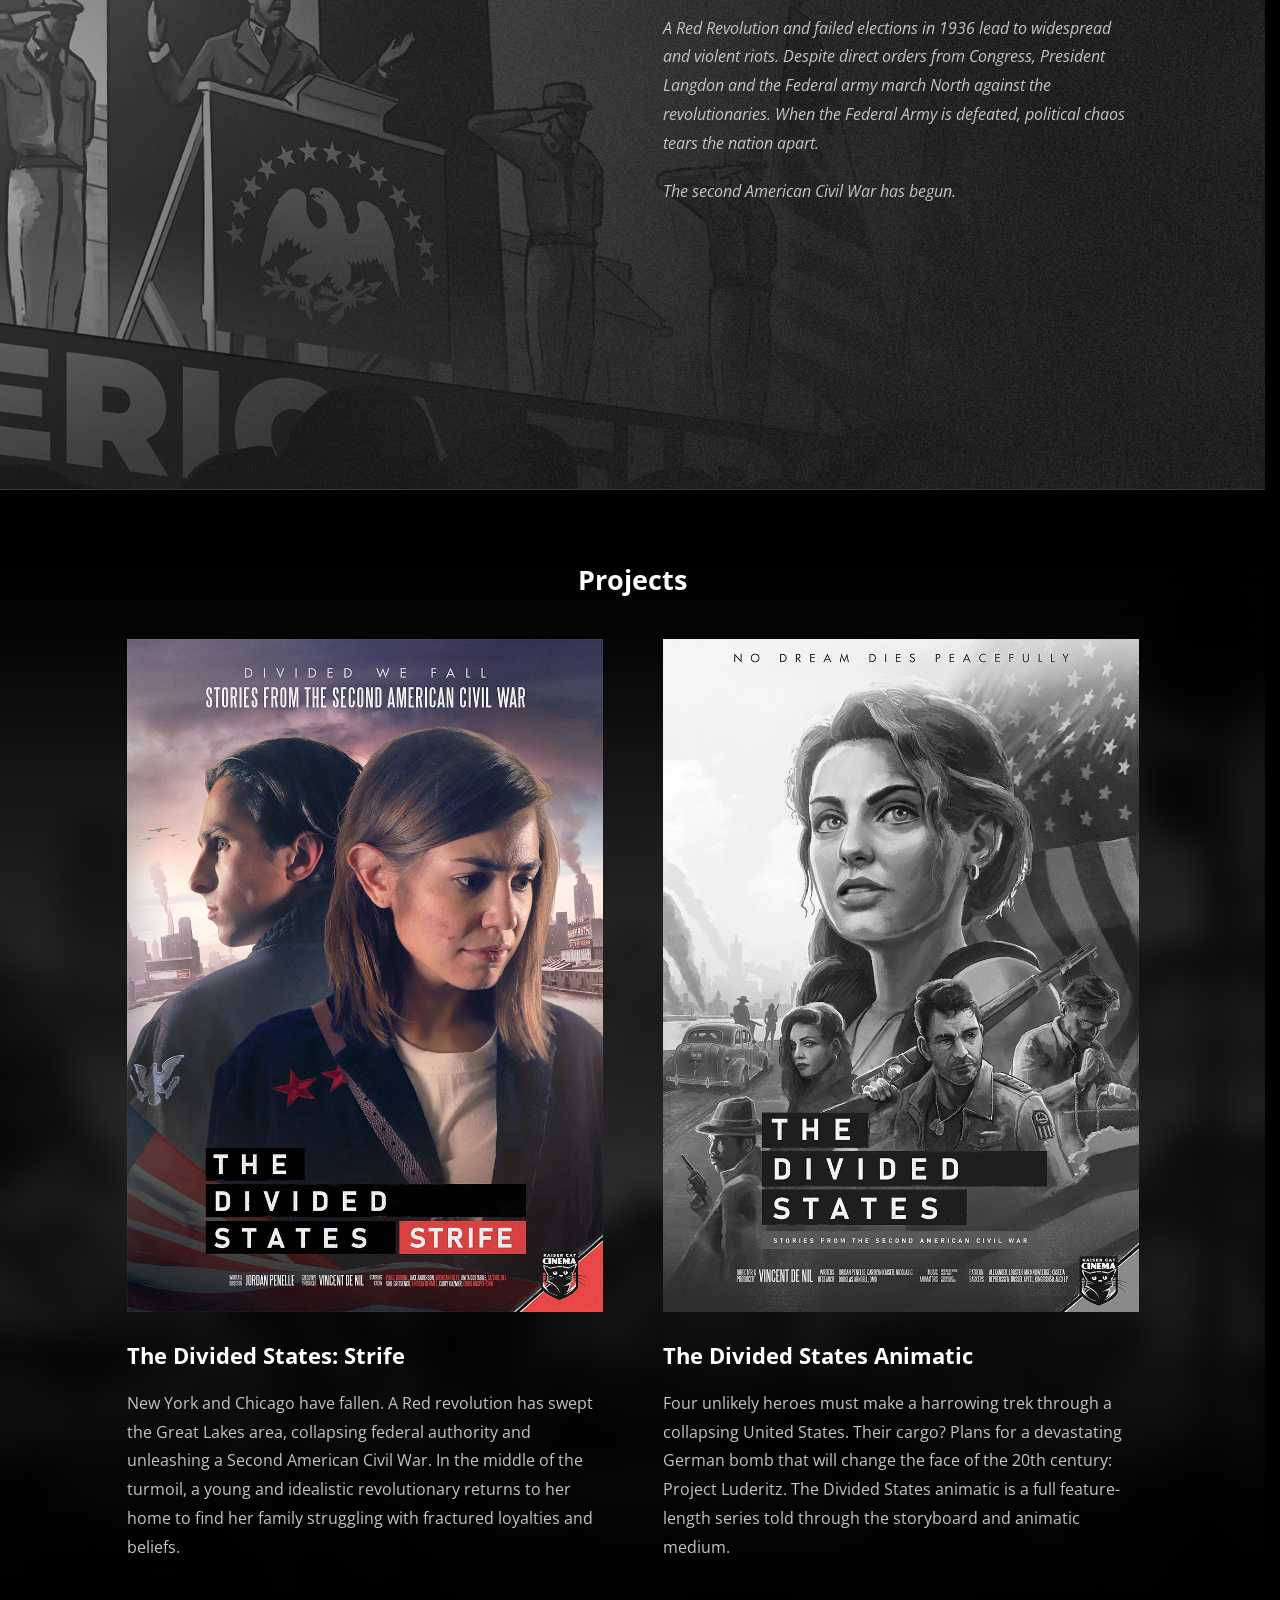
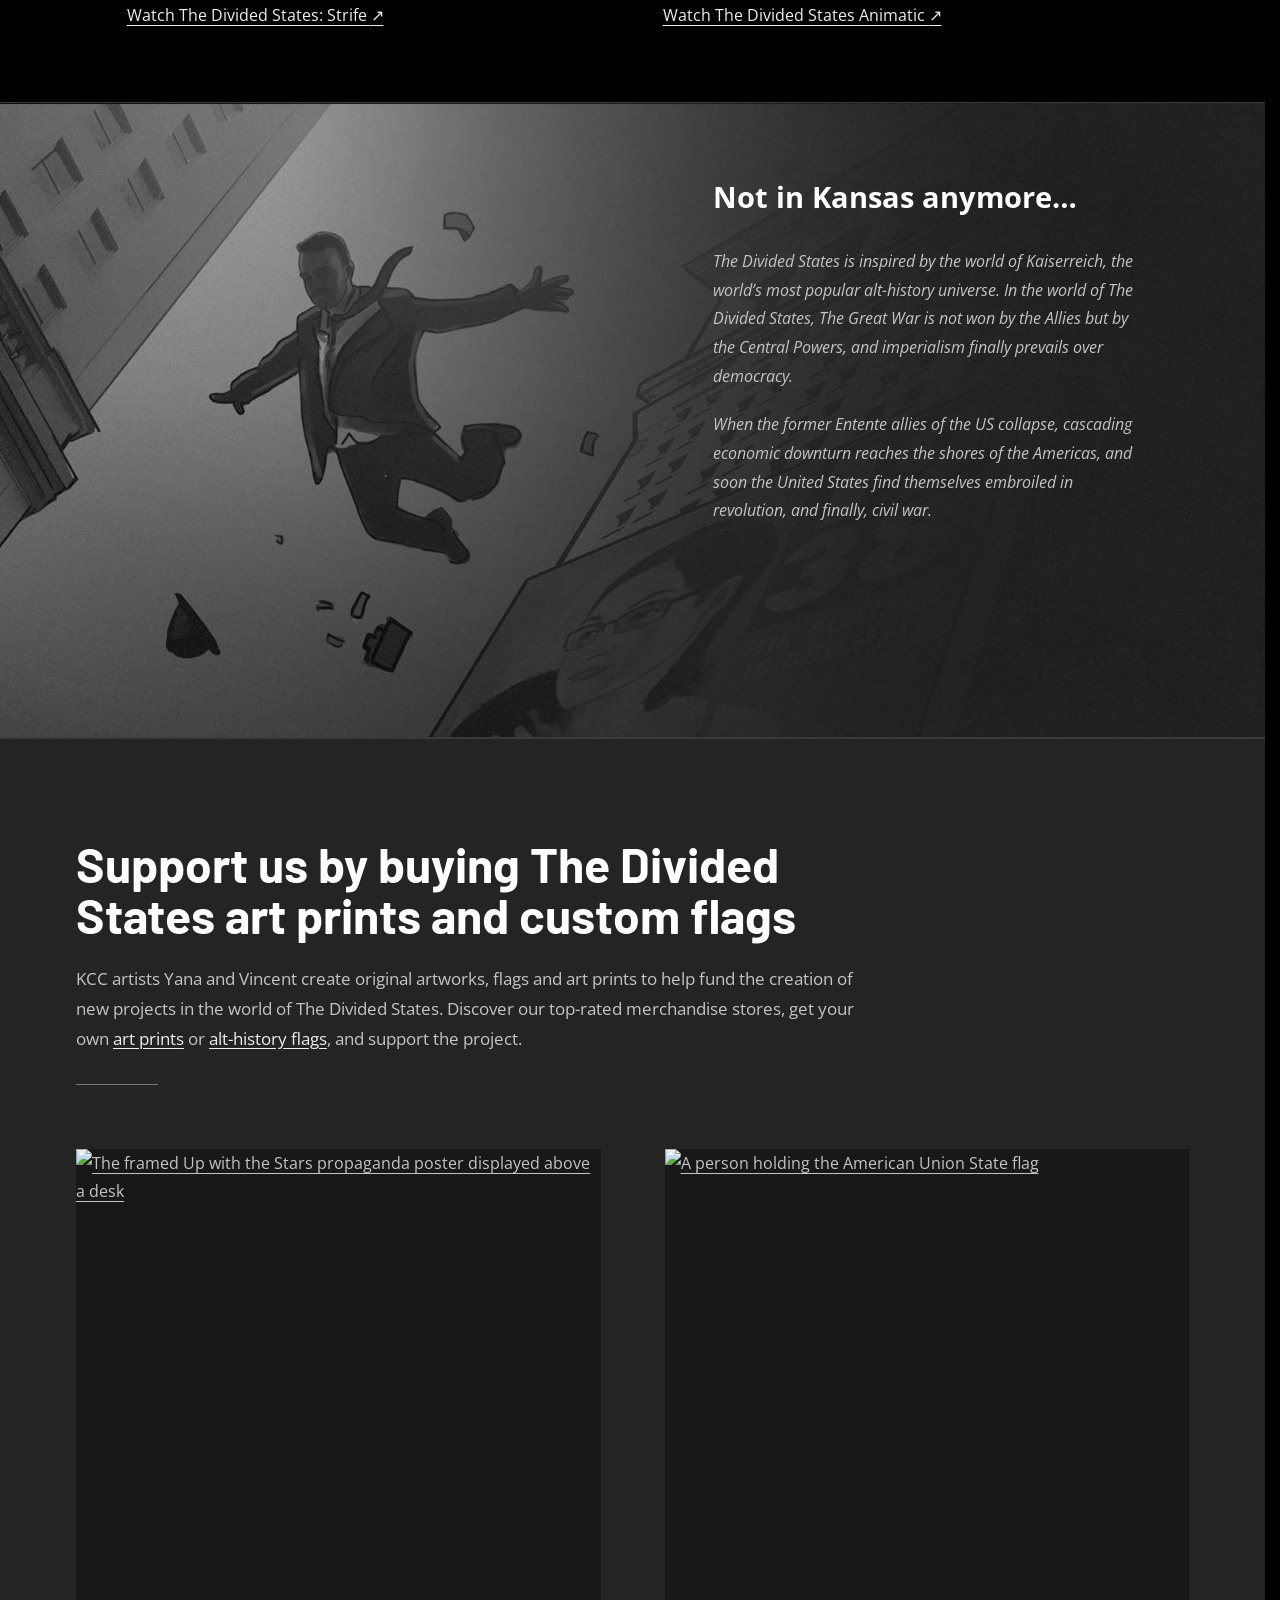
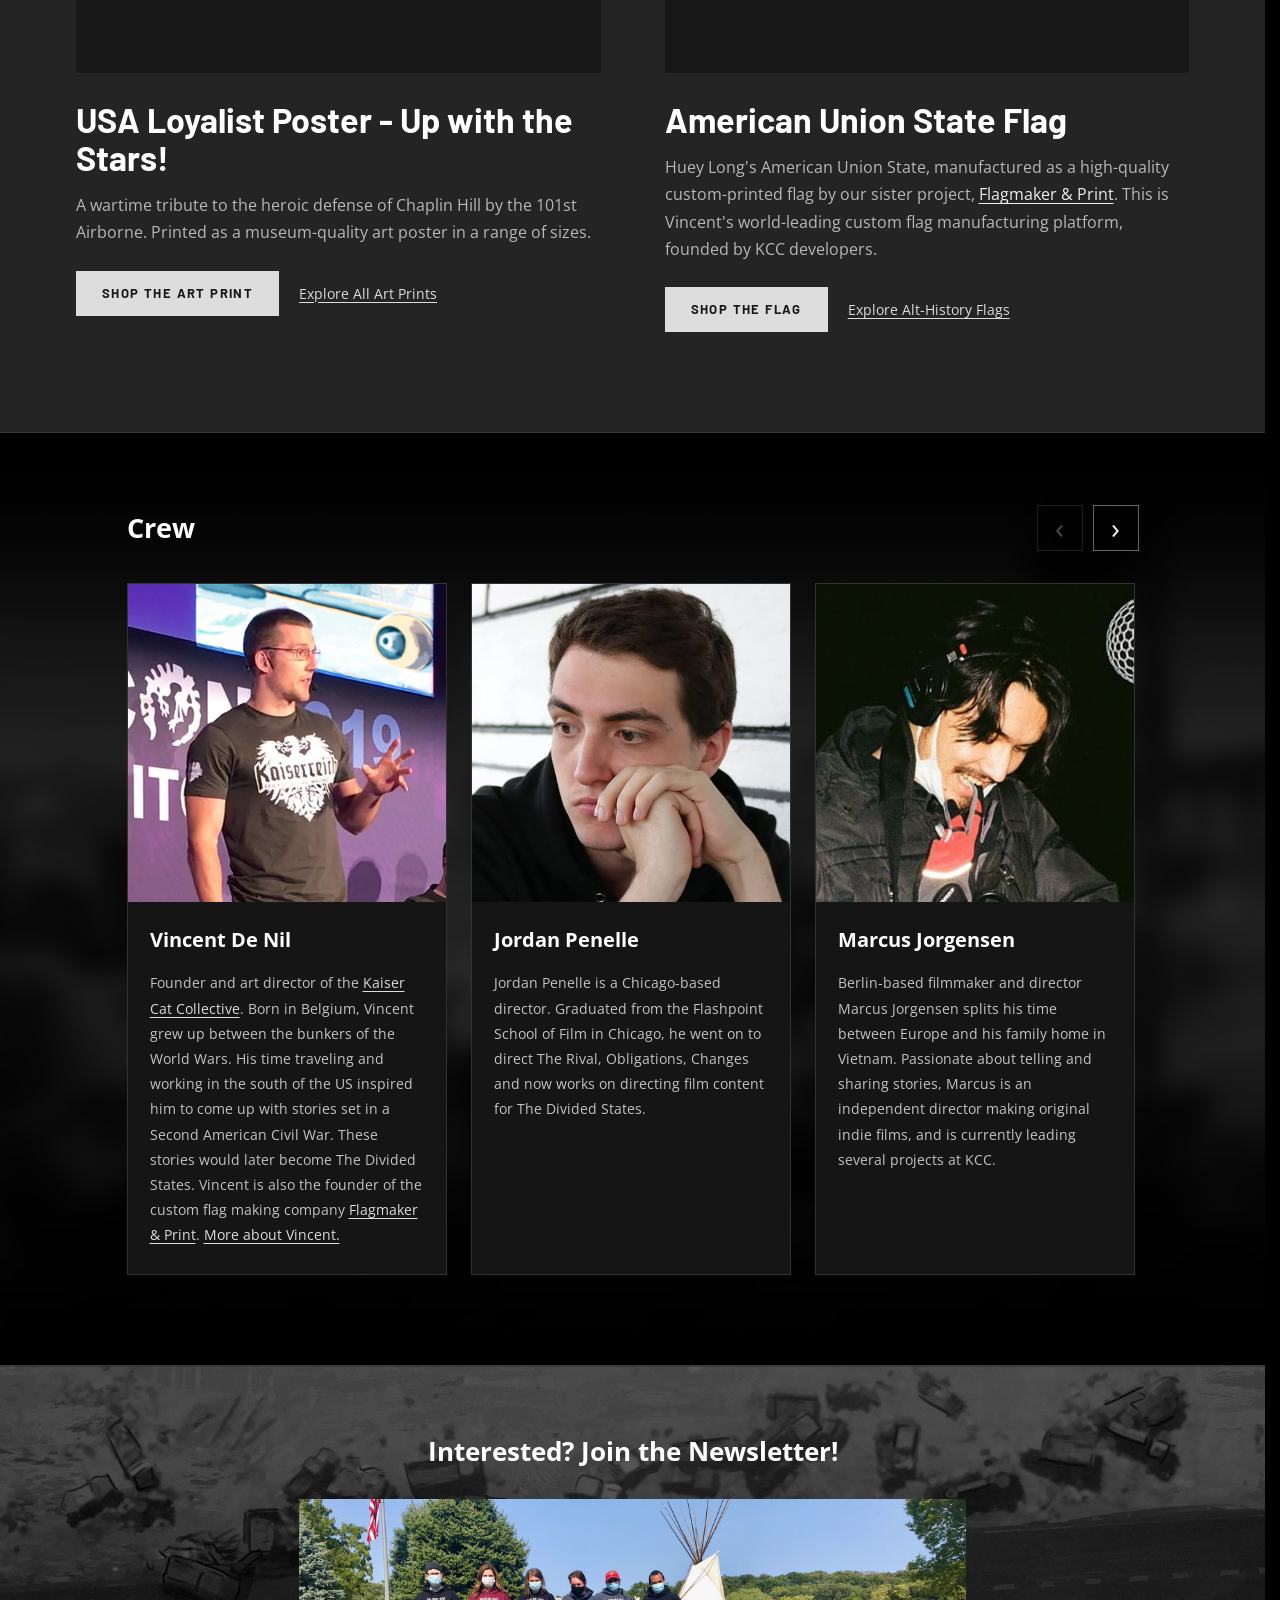
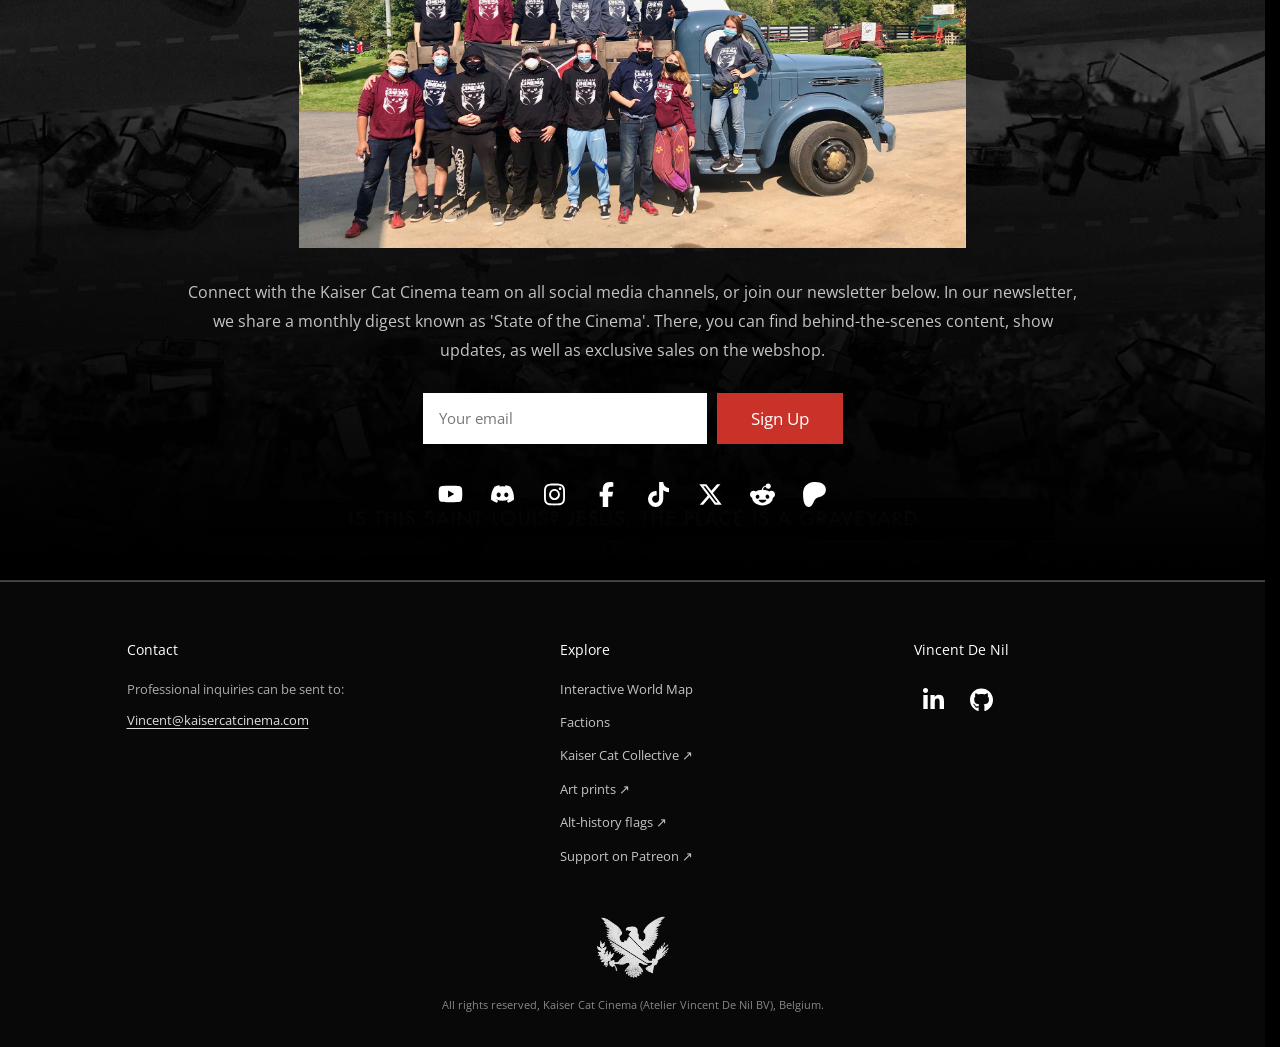
==== commit 4112a672: "Merge Canada and British Empire into one card, drop em dashes Canada and the British Empire become a" ====
--- a/index.html
+++ b/index.html
@@ -476,7 +476,7 @@
         <article class="faction-card" style="--fc-color:#8c2c26">
           <img src="assets/gallery/raising-the-flag-over-chicago.jpg" alt="Revolutionary soldiers raise the Revolutionary States flag over Chicago" width="1920" height="1080" loading="lazy" decoding="async">
           <h3>Revolutionary States</h3>
-          <p>Born of the Chicago Uprising with Russian and French backing, the Revolutionary States' R.S.A. governs the Great Lakes as a federation of labor unions under a &ldquo;Third Pillar&rdquo; Chairman — the Combined Syndicates of America, to give them their full name.</p>
+          <p>Born of the Chicago Uprising with Russian and French backing, the Revolutionary States' R.S.A. governs the Great Lakes as a federation of labor unions under a &ldquo;Third Pillar&rdquo; Chairman, known in full as the Combined Syndicates of America.</p>
           <div class="faction-links">
             <a href="https://www.youtube.com/watch?v=bhnDwQGeUA0" target="_blank" rel="noopener">See the faction intro on YouTube <span aria-hidden="true">↗</span></a>
             <a href="https://kaisercatcinema.com/collections/althistory-posters/products/csa-poster" target="_blank" rel="noopener">Buy the faction propaganda poster <span aria-hidden="true">↗</span></a>
@@ -485,7 +485,7 @@
         <article class="faction-card" style="--fc-color:#c98a2b">
           <img src="assets/gallery/detonation.jpg" alt="Observers watch a weapons test in the Nevada desert" width="1920" height="1080" loading="lazy" decoding="async">
           <h3>Pacific States</h3>
-          <p>Fled from Langdon's crackdown, the Pacific States are the remnant of Congress and anti-Langdon governors holding a tenuous Rocky Mountains ceasefire — the smallest of the factions, but backed by Japan and Royalist Canada.</p>
+          <p>Fled from Langdon's crackdown, the Pacific States are the remnant of Congress and anti-Langdon governors holding a tenuous Rocky Mountains ceasefire. The smallest of the factions, they're backed by Japan and Royalist Canada.</p>
           <div class="faction-links">
             <a href="https://www.youtube.com/watch?v=GivriuHU2zc" target="_blank" rel="noopener">See the faction intro on YouTube <span aria-hidden="true">↗</span></a>
             <a href="https://kaisercatcinema.com/collections/althistory-posters/products/pacific-states-engineer-corps-poster-the-west-will-never-fall" target="_blank" rel="noopener">Buy the faction propaganda poster <span aria-hidden="true">↗</span></a>
@@ -494,7 +494,7 @@
         <article class="faction-card" style="--fc-color:#5f7a4f">
           <img src="assets/gallery/battle-for-the-brooklyn-bridge.jpg" alt="Loyalist troops defend the Brooklyn Bridge" width="1920" height="1080" loading="lazy" decoding="async">
           <h3>New England</h3>
-          <p>Cut off from the capital when Washington fell, the loyalist Federal government retreated to New England — the last stronghold still flying the old flag, hemmed in by the Revolutionary States on every landward side.</p>
+          <p>Cut off from the capital when Washington fell, the loyalist Federal government retreated to New England, the last stronghold still flying the old flag and hemmed in by the Revolutionary States on every landward side.</p>
           <div class="faction-links">
             <a href="https://www.youtube.com/watch?v=uTmRFPXgxyc" target="_blank" rel="noopener">See the faction intro on YouTube <span aria-hidden="true">↗</span></a>
             <a href="https://kaisercatcinema.com/products/world-of-kaiserreich-new-england-poster" target="_blank" rel="noopener">Buy the faction propaganda poster <span aria-hidden="true">↗</span></a>
@@ -503,7 +503,7 @@
         <article class="faction-card" style="--fc-color:#4a1414">
           <img src="assets/gallery/flyover.jpg" alt="A German transport plane flies over ships bound for the American coast" width="1920" height="1080" loading="lazy" decoding="async">
           <h3>German Empire</h3>
-          <p>The leading power of a world it remade after winning the Great War, the German Empire backs the American Union State with arms and advisors — German support has proven paramount in pushing back the Red advance.</p>
+          <p>The leading power of a world it remade after winning the Great War, the German Empire backs the American Union State with arms and advisors, support that has proven paramount in pushing back the Red advance.</p>
           <div class="faction-links">
             <a href="https://www.youtube.com/watch?v=85heDJ65drw" target="_blank" rel="noopener">See the faction intro on YouTube <span aria-hidden="true">↗</span></a>
             <a href="https://kaisercatcinema.com/collections/althistory-posters/products/star-wachsam-bereit-v2" target="_blank" rel="noopener">Buy the faction propaganda poster <span aria-hidden="true">↗</span></a>
@@ -512,28 +512,19 @@
         <article class="faction-card" style="--fc-color:#a11d1d">
           <img src="assets/gallery/greyhounds-in-chicago.jpg" alt="Armoured cars patrol the streets of Chicago (placeholder art)" width="1920" height="1080" loading="lazy" decoding="async">
           <h3>Soviet Union</h3>
-          <p>Russian arms and volunteers helped the Revolutionary States seize the Great Lakes in the opening days of the war — the Soviet Union's support for a fellow revolution keeps the R.S.A. in the fight on two fronts.</p>
+          <p>Russian arms and volunteers helped the Revolutionary States seize the Great Lakes in the opening days of the war. The Soviet Union's support for a fellow revolution keeps the R.S.A. in the fight on two fronts.</p>
           <div class="faction-links">
             <a href="https://www.youtube.com/watch?v=aLErFHEsAww" target="_blank" rel="noopener">See the faction intro on YouTube <span aria-hidden="true">↗</span></a>
             <a href="https://kaisercatcinema.com/products/world-of-kaiserreich-russia-poster" target="_blank" rel="noopener">Buy the faction propaganda poster <span aria-hidden="true">↗</span></a>
           </div>
         </article>
-        <article class="faction-card" style="--fc-color:#b5121b">
+        <article class="faction-card" style="--fc-color:#5c4b78">
           <img src="assets/gallery/aboard-the-greyhound.jpg" alt="Aboard the Greyhound" width="1920" height="1080" loading="lazy" decoding="async">
-          <h3>Canada</h3>
-          <p>Royalist Canada shelters the exiled British crown and backs the Pacific States along the northern border, its Dominion forces marshalling under the old flag for the day they sail for home.</p>
-          <div class="faction-links">
-            <a href="https://www.youtube.com/watch?v=X02I0Dkh-Ds" target="_blank" rel="noopener">See the faction intro on YouTube <span aria-hidden="true">↗</span></a>
-            <a href="https://kaisercatcinema.com/collections/althistory-posters/products/return-home-v2" target="_blank" rel="noopener">Buy the faction propaganda poster <span aria-hidden="true">↗</span></a>
-          </div>
-        </article>
-        <article class="faction-card" style="--fc-color:#22345c">
-          <img src="assets/gallery/sniper-in-the-ruins.jpg" alt="Sniper in the ruins" width="1920" height="1080" loading="lazy" decoding="async">
-          <h3>British Empire</h3>
-          <p>Its throne exiled to Canada since the Union of Britain's revolution, the British Empire still commands the seas and colonies spanning the globe — and watches its former colonies tear each other apart with quiet interest.</p>
+          <h3>Canada (British Exiles)</h3>
+          <p>Royalist Canada shelters the exiled British crown and backs the Pacific States along the northern border, its Dominion forces marshalling under the old flag for the day they sail for home. The wider British Empire still commands the seas and colonies spanning the globe, watching its former colonies tear each other apart with quiet interest.</p>
           <div class="faction-links">
             <a href="https://www.youtube.com/watch?v=CTykjtNGxqY" target="_blank" rel="noopener">See the faction intro on YouTube <span aria-hidden="true">↗</span></a>
-            <a href="https://kaisercatcinema.com/collections/althistory-posters" target="_blank" rel="noopener">Buy the faction propaganda poster <span aria-hidden="true">↗</span></a>
+            <a href="https://kaisercatcinema.com/collections/althistory-posters/products/return-home-v2" target="_blank" rel="noopener">Buy the faction propaganda poster <span aria-hidden="true">↗</span></a>
           </div>
         </article>
         </div>
